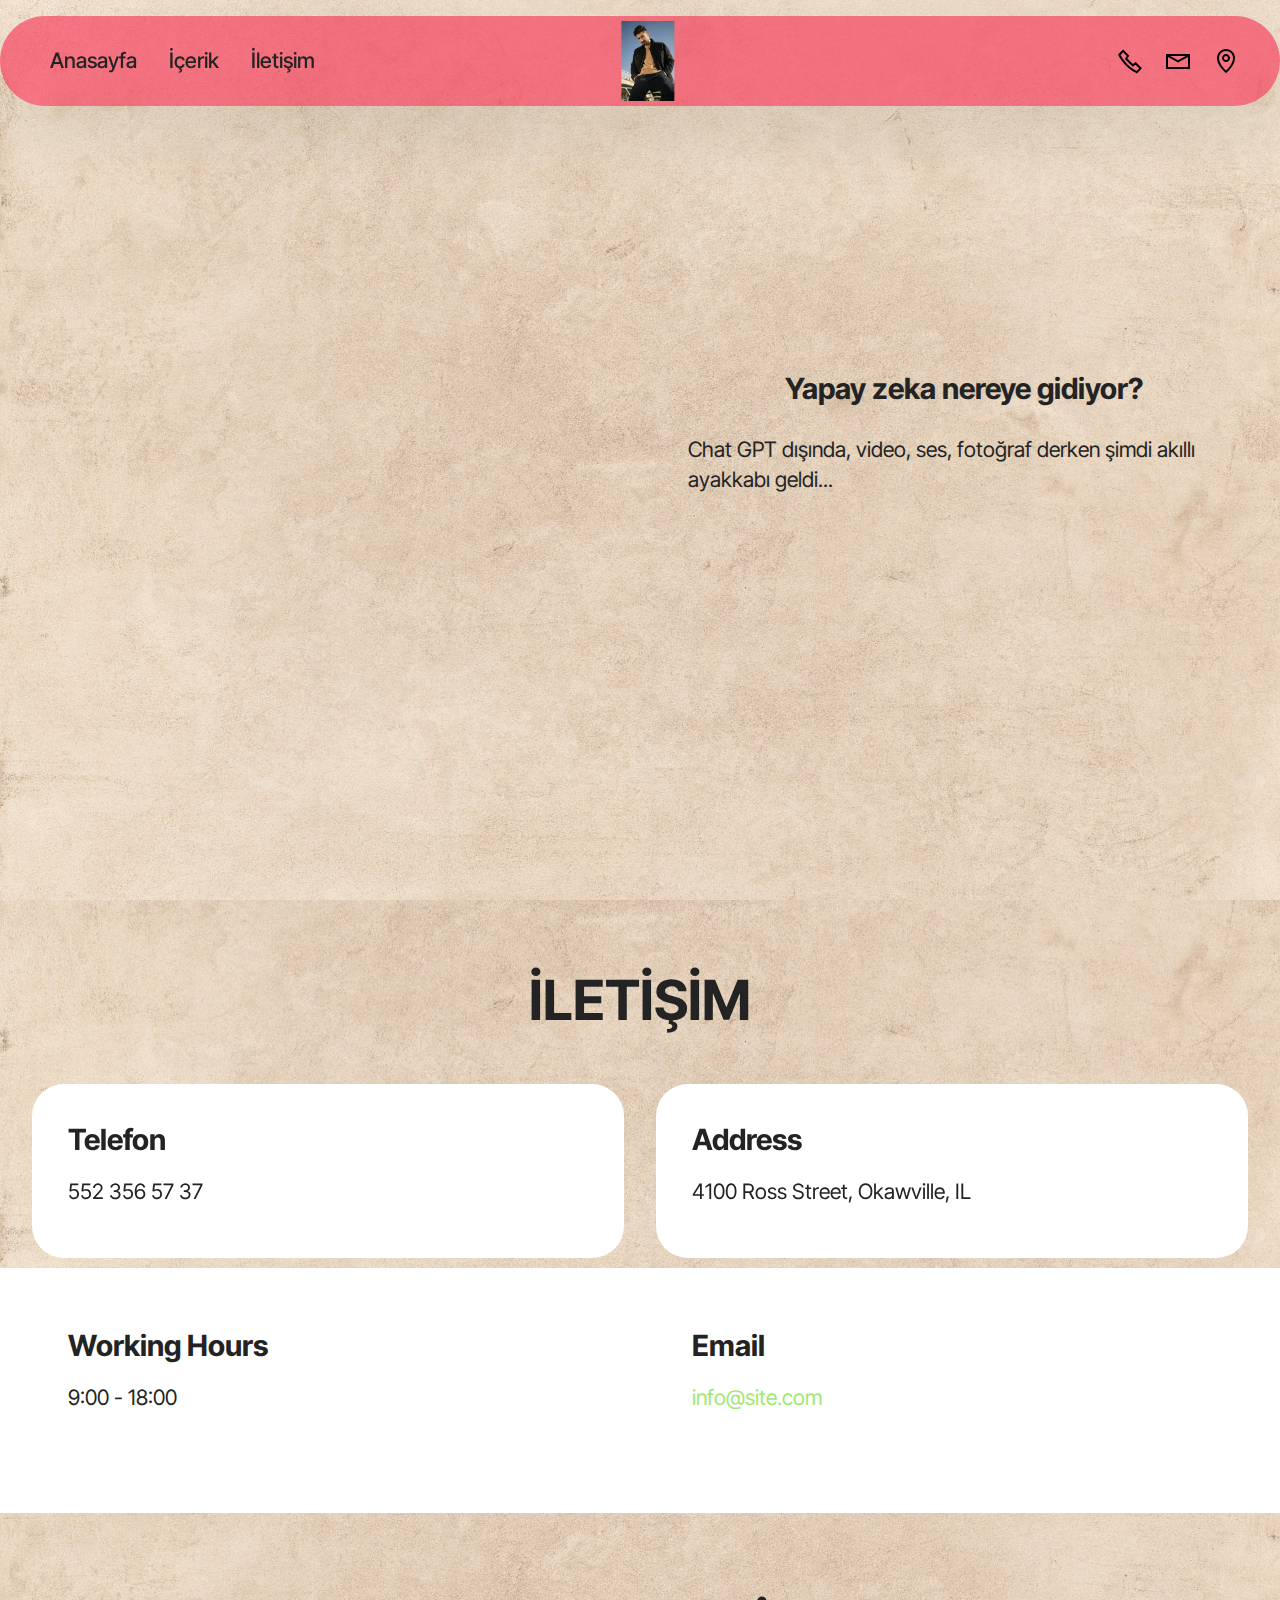
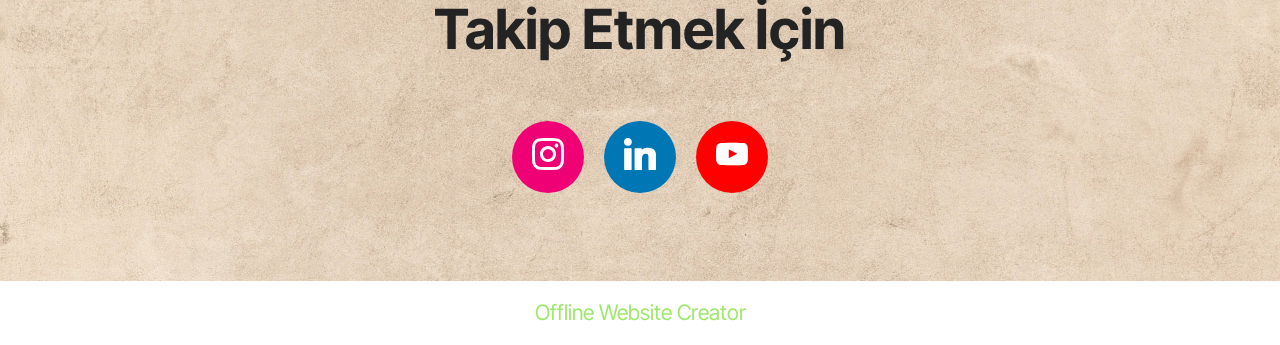
==== index.html @ d42c7064 "create github pages" ====
<!DOCTYPE html>
<html  >
<head>
  <!-- Site made with Mobirise Website Builder v5.9.13, https://mobirise.com -->
  <meta charset="UTF-8">
  <meta http-equiv="X-UA-Compatible" content="IE=edge">
  <meta name="generator" content="Mobirise v5.9.13, mobirise.com">
  <meta name="viewport" content="width=device-width, initial-scale=1, minimum-scale=1">
  <link rel="shortcut icon" href="assets/images/1-354x531.jpeg" type="image/x-icon">
  <meta name="description" content="">
  
  
  <title>Home</title>
  <link rel="stylesheet" href="assets/web/assets/mobirise-icons2/mobirise2.css">
  <link rel="stylesheet" href="assets/bootstrap/css/bootstrap.min.css">
  <link rel="stylesheet" href="assets/bootstrap/css/bootstrap-grid.min.css">
  <link rel="stylesheet" href="assets/bootstrap/css/bootstrap-reboot.min.css">
  <link rel="stylesheet" href="assets/parallax/jarallax.css">
  <link rel="stylesheet" href="assets/dropdown/css/style.css">
  <link rel="stylesheet" href="assets/socicon/css/styles.css">
  <link rel="stylesheet" href="assets/theme/css/style.css">
  <link rel="preload" href="https://fonts.googleapis.com/css2?family=Inter+Tight:wght@400;700&display=swap&display=swap" as="style" onload="this.onload=null;this.rel='stylesheet'">
  <noscript><link rel="stylesheet" href="https://fonts.googleapis.com/css2?family=Inter+Tight:wght@400;700&display=swap&display=swap"></noscript>
  <link rel="preload" as="style" href="assets/mobirise/css/mbr-additional.css?v=kjZ8qk"><link rel="stylesheet" href="assets/mobirise/css/mbr-additional.css?v=kjZ8qk" type="text/css">

  
  
  
</head>
<body>
  
  <section data-bs-version="5.1" class="menu menu4 cid-u14NrjPYQb" once="menu" id="menu04-0">
	

	<nav class="navbar navbar-dropdown navbar-fixed-top navbar-expand-lg">
		<div class="container">
			<div class="navbar-brand">
				<span class="navbar-logo">
					<a href="https://mobiri.se">
						<img src="assets/images/1-354x531.jpeg" alt="Mobirise Website Builder" style="height: 5rem;">
					</a>
				</span>
				
			</div>
			<button class="navbar-toggler" type="button" data-toggle="collapse" data-bs-toggle="collapse" data-target="#navbarSupportedContent" data-bs-target="#navbarSupportedContent" aria-controls="navbarNavAltMarkup" aria-expanded="false" aria-label="Toggle navigation">
				<div class="hamburger">
					<span></span>
					<span></span>
					<span></span>
					<span></span>
				</div>
			</button>
			<div class="collapse navbar-collapse" id="navbarSupportedContent">
				<ul class="navbar-nav nav-dropdown nav-right" data-app-modern-menu="true"><li class="nav-item">
						<a class="nav-link link text-black display-4" href="https://mobiri.se">Anasayfa</a>
					</li>
					<li class="nav-item">
						<a class="nav-link link text-black show display-4" href="https://mobiri.se" aria-expanded="false">İçerik</a>
					</li>
					<li class="nav-item">
						<a class="nav-link link text-black display-4" href="https://mobiri.se">İletişim</a>
					</li></ul>
				<div class="icons-menu">
					<a class="iconfont-wrapper" href="https://mobiri.se">
						<span class="p-2 mbr-iconfont mobi-mbri-phone mobi-mbri"></span>
					</a>
					<a class="iconfont-wrapper" href="https://mobiri.se">
						<span class="p-2 mbr-iconfont mobi-mbri-letter mobi-mbri"></span>
					</a>
					<a class="iconfont-wrapper" href="https://mobiri.se">
						<span class="p-2 mbr-iconfont mobi-mbri-map-pin mobi-mbri"></span>
					</a>
					
				</div>
				
			</div>
		</div>
	</nav>
</section>

<section data-bs-version="5.1" class="header4 cid-u14NK27lUl mbr-fullscreen" id="header04-2">
	

	
	<div class="mbr-overlay" style="opacity: 0.4; background-color: rgb(255, 255, 255);"></div>

	<div class="container">
		<div class="row justify-content-center">
			<div class="col-12 col-md">
				<div class="text-wrapper">
					<h2 class="mbr-section-title mb-4 mbr-fonts-style display-5"><p>
						<strong>&nbsp; &nbsp; Yapay zeka nereye gidiyor?</strong></p></h2>
					<p class="mbr-text mb-4 mbr-fonts-style display-7">Chat GPT dışında, video, ses, fotoğraf derken şimdi akıllı ayakkabı geldi...</p>
					
				</div>
			</div>
			<div class="mbr-figure col-12 col-md-6"><iframe class="mbr-embedded-video" src="https://studio.youtube.com/channel/UCK_3HhOpBRa5fNE83MWArTw/videos" width="1280" height="720" frameborder="0" allowfullscreen></iframe></div>
		</div>
	</div>
</section>

<section data-bs-version="5.1" class="contacts01 cid-u14NPaCD2Q mbr-parallax-background" id="contacts01-3">
    

    
    <div class="mbr-overlay" style="opacity: 0.4; background-color: rgb(255, 255, 255);">
    </div>
    <div class="container-fluid">
        <div class="row justify-content-center">
            <div class="col-12 content-head">
                <div class="mbr-section-head mb-5">
                    <h3 class="mbr-section-title mbr-fonts-style align-center mb-0 display-2"><strong>İLETİŞİM</strong></h3>
                    
                </div>
            </div>
        </div>
        <div class="row">
            
            <div class="item features-without-image col-12 col-md-6 active">
                <div class="item-wrapper">
                    <div class="text-wrapper">
                        <h6 class="card-title mbr-fonts-style mb-3 display-5">
                            <strong>Telefon</strong></h6>
                        <p class="mbr-text mbr-fonts-style display-7">552 356 57 37</p>
                    </div>
                </div>
            </div>
            <div class="item features-without-image col-12 col-md-6">
                <div class="item-wrapper">
                    <div class="text-wrapper">
                        <h6 class="card-title mbr-fonts-style mb-3 display-5">
                            <strong>Address</strong>
                        </h6>
                        <p class="mbr-text mbr-fonts-style display-7">
                            4100 Ross Street, Okawville, IL
                        </p>
                    </div>
                </div>
            </div>
            <div class="item features-without-image col-12 col-md-6">
                <div class="item-wrapper">
                    <div class="text-wrapper">
                        <h6 class="card-title mbr-fonts-style mb-3 display-5">
                            <strong>Working Hours</strong>
                        </h6>
                        <p class="mbr-text mbr-fonts-style display-7">
                            9:00 - 18:00
                        </p>
                    </div>
                </div>
            </div><div class="item features-without-image col-12 col-md-6">
                <div class="item-wrapper">
                    <div class="text-wrapper">
                        <h6 class="card-title mbr-fonts-style mb-3 display-5">
                            <strong>Email</strong>
                        </h6>
                        <p class="mbr-text mbr-fonts-style display-7">
                            <a href="mailto:info@site.com" class="text-primary">info@site.com</a>
                        </p>
                    </div>
                </div>
            </div>
        </div>
    </div>
</section>

<section data-bs-version="5.1" class="social4 cid-u14NS3QoBH" id="social04-4">
    
    
    <div class="mbr-overlay" style="opacity: 0.4; background-color: rgb(255, 255, 255);">
    </div>

    <div class="container">
        <div class="media-container-row">
            <div class="col-12">
                <h3 class="mbr-section-title align-center mb-5 mbr-fonts-style display-2">
                    <strong>Takip Etmek İçin</strong></h3>
                <div class="social-list align-center">
                    
                    
                    <a class="iconfont-wrapper bg-instagram m-2" href="https://mobiri.se" target="_blank">
                        <span class="socicon-instagram socicon"></span>
                    </a>
                    
                    
                    <a class="iconfont-wrapper bg-linkedin m-2" href="https://mobiri.se" target="_blank">
                        <span class="socicon-linkedin socicon"></span>
                    </a>
                    
                    
                    
                    <a class="iconfont-wrapper bg-youtube m-2" href="https://mobiri.se" target="_blank">
                        <span class="socicon-youtube socicon"></span>
                    </a>
                    
                </div>
            </div>
        </div>
    </div>
</section><section class="display-7" style="padding: 0;align-items: center;justify-content: center;flex-wrap: wrap;    align-content: center;display: flex;position: relative;height: 4rem;"><a href="https://mobiri.se/3130155" style="flex: 1 1;height: 4rem;position: absolute;width: 100%;z-index: 1;"><img alt="" style="height: 4rem;" src="[data-uri]"></a><p style="margin: 0;text-align: center;" class="display-7">&#8204;</p><a style="z-index:1" href="https://mobirise.com/offline-website-builder.html">Offline Website Creator</a></section><script src="assets/bootstrap/js/bootstrap.bundle.min.js"></script>  <script src="assets/parallax/jarallax.js"></script>  <script src="assets/smoothscroll/smooth-scroll.js"></script>  <script src="assets/ytplayer/index.js"></script>  <script src="assets/dropdown/js/navbar-dropdown.js"></script>  <script src="assets/theme/js/script.js"></script>  
  
  
</body>
</html>
---- assets/web/assets/mobirise-icons2/mobirise2.css ----
@font-face {
  font-family: 'Moririse2';
  font-display: swap;
  src:  url('mobirise2.eot?f2bix4');
  src:  url('mobirise2.eot?f2bix4#iefix') format('embedded-opentype'),
    url('mobirise2.ttf?f2bix4') format('truetype'),
    url('mobirise2.woff?f2bix4') format('woff'),
    url('mobirise2.svg?f2bix4#mobirise2') format('svg');
  font-weight: normal;
  font-style: normal;
}

[class^="mobi-"], [class*=" mobi-"] {
  /* use !important to prevent issues with browser extensions that change fonts */
  font-family: 'Moririse2' !important;
  speak: none;
  font-style: normal;
  font-weight: normal;
  font-variant: normal;
  text-transform: none;
  line-height: 1;

  /* Better Font Rendering =========== */
  -webkit-font-smoothing: antialiased;
  -moz-osx-font-smoothing: grayscale;
}

.mobi-mbri-add-submenu:before {
  content: "\e900";
}
.mobi-mbri-alert:before {
  content: "\e901";
}
.mobi-mbri-align-center:before {
  content: "\e902";
}
.mobi-mbri-align-justify:before {
  content: "\e903";
}
.mobi-mbri-align-left:before {
  content: "\e904";
}
.mobi-mbri-align-right:before {
  content: "\e905";
}
.mobi-mbri-android:before {
  content: "\e906";
}
.mobi-mbri-apple:before {
  content: "\e907";
}
.mobi-mbri-arrow-down:before {
  content: "\e908";
}
.mobi-mbri-arrow-next:before {
  content: "\e909";
}
.mobi-mbri-arrow-prev:before {
  content: "\e90a";
}
.mobi-mbri-arrow-up:before {
  content: "\e90b";
}
.mobi-mbri-bold:before {
  content: "\e90c";
}
.mobi-mbri-bookmark:before {
  content: "\e90d";
}
.mobi-mbri-bootstrap:before {
  content: "\e90e";
}
.mobi-mbri-briefcase:before {
  content: "\e90f";
}
.mobi-mbri-browse:before {
  content: "\e910";
}
.mobi-mbri-bulleted-list:before {
  content: "\e911";
}
.mobi-mbri-calendar:before {
  content: "\e912";
}
.mobi-mbri-camera:before {
  content: "\e913";
}
.mobi-mbri-cart-add:before {
  content: "\e914";
}
.mobi-mbri-cart-full:before {
  content: "\e915";
}
.mobi-mbri-cash:before {
  content: "\e916";
}
.mobi-mbri-change-style:before {
  content: "\e917";
}
.mobi-mbri-chat:before {
  content: "\e918";
}
.mobi-mbri-clock:before {
  content: "\e919";
}
.mobi-mbri-close:before {
  content: "\e91a";
}
.mobi-mbri-cloud:before {
  content: "\e91b";
}
.mobi-mbri-code:before {
  content: "\e91c";
}
.mobi-mbri-contact-form:before {
  content: "\e91d";
}
.mobi-mbri-credit-card:before {
  content: "\e91e";
}
.mobi-mbri-cursor-click:before {
  content: "\e91f";
}
.mobi-mbri-cust-feedback:before {
  content: "\e920";
}
.mobi-mbri-database:before {
  content: "\e921";
}
.mobi-mbri-delivery:before {
  content: "\e922";
}
.mobi-mbri-desktop:before {
  content: "\e923";
}
.mobi-mbri-devices:before {
  content: "\e924";
}
.mobi-mbri-down:before {
  content: "\e925";
}
.mobi-mbri-download-2:before {
  content: "\e926";
}
.mobi-mbri-download:before {
  content: "\e927";
}
.mobi-mbri-drag-n-drop-2:before {
  content: "\e928";
}
.mobi-mbri-drag-n-drop:before {
  content: "\e929";
}
.mobi-mbri-edit-2:before {
  content: "\e92a";
}
.mobi-mbri-edit:before {
  content: "\e92b";
}
.mobi-mbri-error:before {
  content: "\e92c";
}
.mobi-mbri-extension:before {
  content: "\e92d";
}
.mobi-mbri-features:before {
  content: "\e92e";
}
.mobi-mbri-file:before {
  content: "\e92f";
}
.mobi-mbri-flag:before {
  content: "\e930";
}
.mobi-mbri-folder:before {
  content: "\e931";
}
.mobi-mbri-gift:before {
  content: "\e932";
}
.mobi-mbri-github:before {
  content: "\e933";
}
.mobi-mbri-globe-2:before {
  content: "\e934";
}
.mobi-mbri-globe:before {
  content: "\e935";
}
.mobi-mbri-growing-chart:before {
  content: "\e936";
}
.mobi-mbri-hearth:before {
  content: "\e937";
}
.mobi-mbri-help:before {
  content: "\e938";
}
.mobi-mbri-home:before {
  content: "\e939";
}
.mobi-mbri-hot-cup:before {
  content: "\e93a";
}
.mobi-mbri-idea:before {
  content: "\e93b";
}
.mobi-mbri-image-gallery:before {
  content: "\e93c";
}
.mobi-mbri-image-slider:before {
  content: "\e93d";
}
.mobi-mbri-info:before {
  content: "\e93e";
}
.mobi-mbri-italic:before {
  content: "\e93f";
}
.mobi-mbri-key:before {
  content: "\e940";
}
.mobi-mbri-laptop:before {
  content: "\e941";
}
.mobi-mbri-layers:before {
  content: "\e942";
}
.mobi-mbri-left-right:before {
  content: "\e943";
}
.mobi-mbri-left:before {
  content: "\e944";
}
.mobi-mbri-letter:before {
  content: "\e945";
}
.mobi-mbri-like:before {
  content: "\e946";
}
.mobi-mbri-link:before {
  content: "\e947";
}
.mobi-mbri-lock:before {
  content: "\e948";
}
.mobi-mbri-login:before {
  content: "\e949";
}
.mobi-mbri-logout:before {
  content: "\e94a";
}
.mobi-mbri-magic-stick:before {
  content: "\e94b";
}
.mobi-mbri-map-pin:before {
  content: "\e94c";
}
.mobi-mbri-menu:before {
  content: "\e94d";
}
.mobi-mbri-mobile-2:before {
  content: "\e94e";
}
.mobi-mbri-mobile-horizontal:before {
  content: "\e94f";
}
.mobi-mbri-mobile:before {
  content: "\e950";
}
.mobi-mbri-mobirise:before {
  content: "\e951";
}
.mobi-mbri-more-horizontal:before {
  content: "\e952";
}
.mobi-mbri-more-vertical:before {
  content: "\e953";
}
.mobi-mbri-music:before {
  content: "\e954";
}
.mobi-mbri-new-file:before {
  content: "\e955";
}
.mobi-mbri-numbered-list:before {
  content: "\e956";
}
.mobi-mbri-opened-folder:before {
  content: "\e957";
}
.mobi-mbri-pages:before {
  content: "\e958";
}
.mobi-mbri-paper-plane:before {
  content: "\e959";
}
.mobi-mbri-paperclip:before {
  content: "\e95a";
}
.mobi-mbri-phone:before {
  content: "\e95b";
}
.mobi-mbri-photo:before {
  content: "\e95c";
}
.mobi-mbri-photos:before {
  content: "\e95d";
}
.mobi-mbri-pin:before {
  content: "\e95e";
}
.mobi-mbri-play:before {
  content: "\e95f";
}
.mobi-mbri-plus:before {
  content: "\e960";
}
.mobi-mbri-preview:before {
  content: "\e961";
}
.mobi-mbri-print:before {
  content: "\e962";
}
.mobi-mbri-protect:before {
  content: "\e963";
}
.mobi-mbri-question:before {
  content: "\e964";
}
.mobi-mbri-quote-left:before {
  content: "\e965";
}
.mobi-mbri-quote-right:before {
  content: "\e966";
}
.mobi-mbri-redo:before {
  content: "\e967";
}
.mobi-mbri-refresh:before {
  content: "\e968";
}
.mobi-mbri-responsive-2:before {
  content: "\e969";
}
.mobi-mbri-responsive:before {
  content: "\e96a";
}
.mobi-mbri-right:before {
  content: "\e96b";
}
.mobi-mbri-rocket:before {
  content: "\e96c";
}
.mobi-mbri-sad-face:before {
  content: "\e96d";
}
.mobi-mbri-sale:before {
  content: "\e96e";
}
.mobi-mbri-save:before {
  content: "\e96f";
}
.mobi-mbri-search:before {
  content: "\e970";
}
.mobi-mbri-setting-2:before {
  content: "\e971";
}
.mobi-mbri-setting-3:before {
  content: "\e972";
}
.mobi-mbri-setting:before {
  content: "\e973";
}
.mobi-mbri-share:before {
  content: "\e974";
}
.mobi-mbri-shopping-bag:before {
  content: "\e975";
}
.mobi-mbri-shopping-basket:before {
  content: "\e976";
}
.mobi-mbri-shopping-cart:before {
  content: "\e977";
}
.mobi-mbri-sites:before {
  content: "\e978";
}
.mobi-mbri-smile-face:before {
  content: "\e979";
}
.mobi-mbri-speed:before {
  content: "\e97a";
}
.mobi-mbri-star:before {
  content: "\e97b";
}
.mobi-mbri-success:before {
  content: "\e97c";
}
.mobi-mbri-sun:before {
  content: "\e97d";
}
.mobi-mbri-sun2:before {
  content: "\e97e";
}
.mobi-mbri-tablet-vertical:before {
  content: "\e97f";
}
.mobi-mbri-tablet:before {
  content: "\e980";
}
.mobi-mbri-target:before {
  content: "\e981";
}
.mobi-mbri-timer:before {
  content: "\e982";
}
.mobi-mbri-to-ftp:before {
  content: "\e983";
}
.mobi-mbri-to-local-drive:before {
  content: "\e984";
}
.mobi-mbri-touch-swipe:before {
  content: "\e985";
}
.mobi-mbri-touch:before {
  content: "\e986";
}
.mobi-mbri-trash:before {
  content: "\e987";
}
.mobi-mbri-underline:before {
  content: "\e988";
}
.mobi-mbri-undo:before {
  content: "\e989";
}
.mobi-mbri-unlink:before {
  content: "\e98a";
}
.mobi-mbri-unlock:before {
  content: "\e98b";
}
.mobi-mbri-up-down:before {
  content: "\e98c";
}
.mobi-mbri-up:before {
  content: "\e98d";
}
.mobi-mbri-update:before {
  content: "\e98e";
}
.mobi-mbri-upload-2:before {
  content: "\e98f";
}
.mobi-mbri-upload:before {
  content: "\e990";
}
.mobi-mbri-user-2:before {
  content: "\e991";
}
.mobi-mbri-user:before {
  content: "\e992";
}
.mobi-mbri-users:before {
  content: "\e993";
}
.mobi-mbri-video-play:before {
  content: "\e994";
}
.mobi-mbri-video:before {
  content: "\e995";
}
.mobi-mbri-watch:before {
  content: "\e996";
}
.mobi-mbri-website-theme-2:before {
  content: "\e997";
}
.mobi-mbri-website-theme:before {
  content: "\e998";
}
.mobi-mbri-wifi:before {
  content: "\e999";
}
.mobi-mbri-windows:before {
  content: "\e99a";
}
.mobi-mbri-zoom-in:before {
  content: "\e99b";
}
.mobi-mbri-zoom-out:before {
  content: "\e99c";
}
---- assets/parallax/jarallax.css ----
.jarallax {
    position: relative;
    z-index: 0;
}
.jarallax > .jarallax-img {
    position: absolute;
    object-fit: cover;
    /* support for plugin https://github.com/bfred-it/object-fit-images */
    font-family: 'object-fit: cover;';
    top: 0;
    left: 0;
    width: 100%;
    height: 100%;
    z-index: -1;
}
---- assets/dropdown/css/style.css ----
.navbar-dropdown {
  left: 0;
  padding: 0;
  position: absolute;
  right: 0;
  top: 0;
  transition: all 0.45s ease;
  z-index: 1030;
  background: #282828; }
  .navbar-dropdown .navbar-logo {
    margin-right: 0.8rem;
    transition: margin 0.3s ease-in-out;
    vertical-align: middle; }
    .navbar-dropdown .navbar-logo img {
      height: 3.125rem;
      transition: all 0.3s ease-in-out; }
    .navbar-dropdown .navbar-logo.mbr-iconfont {
      font-size: 3.125rem;
      line-height: 3.125rem; }
  .navbar-dropdown .navbar-caption {
    font-weight: 700;
    white-space: normal;
    vertical-align: -4px;
    line-height: 3.125rem !important; }
    .navbar-dropdown .navbar-caption, .navbar-dropdown .navbar-caption:hover {
      color: inherit;
      text-decoration: none; }
  .navbar-dropdown .mbr-iconfont + .navbar-caption {
    vertical-align: -1px; }
  .navbar-dropdown.navbar-fixed-top {
    position: fixed; }
  .navbar-dropdown .navbar-brand span {
    vertical-align: -4px; }
  .navbar-dropdown.bg-color.transparent {
    background: none; }
  .navbar-dropdown.navbar-short .navbar-brand {
    padding: 0.625rem 0; }
    .navbar-dropdown.navbar-short .navbar-brand span {
      vertical-align: -1px; }
  .navbar-dropdown.navbar-short .navbar-caption {
    line-height: 2.375rem !important;
    vertical-align: -2px; }
  .navbar-dropdown.navbar-short .navbar-logo {
    margin-right: 0.5rem; }
    .navbar-dropdown.navbar-short .navbar-logo img {
      height: 2.375rem; }
    .navbar-dropdown.navbar-short .navbar-logo.mbr-iconfont {
      font-size: 2.375rem;
      line-height: 2.375rem; }
  .navbar-dropdown.navbar-short .mbr-table-cell {
    height: 3.625rem; }
  .navbar-dropdown .navbar-close {
    left: 0.6875rem;
    position: fixed;
    top: 0.75rem;
    z-index: 1000; }
  .navbar-dropdown .hamburger-icon {
    content: "";
    display: inline-block;
    vertical-align: middle;
    width: 16px;
    -webkit-box-shadow: 0 -6px 0 1px #282828,0 0 0 1px #282828,0 6px 0 1px #282828;
    -moz-box-shadow: 0 -6px 0 1px #282828,0 0 0 1px #282828,0 6px 0 1px #282828;
    box-shadow: 0 -6px 0 1px #282828,0 0 0 1px #282828,0 6px 0 1px #282828; }

.dropdown-menu .dropdown-toggle[data-toggle="dropdown-submenu"]::after {
  border-bottom: 0.35em solid transparent;
  border-left: 0.35em solid;
  border-right: 0;
  border-top: 0.35em solid transparent;
  margin-left: 0.3rem; }

.dropdown-menu .dropdown-item:focus {
  outline: 0; }

.nav-dropdown {
  font-size: 0.75rem;
  font-weight: 500;
  height: auto !important; }
  .nav-dropdown .nav-btn {
    padding-left: 1rem; }
  .nav-dropdown .link {
    margin: .667em 1.667em;
    font-weight: 500;
    padding: 0;
    transition: color .2s ease-in-out; }
    .nav-dropdown .link.dropdown-toggle {
      margin-right: 2.583em; }
      .nav-dropdown .link.dropdown-toggle::after {
        margin-left: .25rem;
        border-top: 0.35em solid;
        border-right: 0.35em solid transparent;
        border-left: 0.35em solid transparent;
        border-bottom: 0; }
      .nav-dropdown .link.dropdown-toggle[aria-expanded="true"] {
        margin: 0;
        padding: 0.667em 3.263em  0.667em 1.667em; }
  .nav-dropdown .link::after,
  .nav-dropdown .dropdown-item::after {
    color: inherit; }
  .nav-dropdown .btn {
    font-size: 0.75rem;
    font-weight: 700;
    letter-spacing: 0;
    margin-bottom: 0;
    padding-left: 1.25rem;
    padding-right: 1.25rem; }
  .nav-dropdown .dropdown-menu {
    border-radius: 0;
    border: 0;
    left: 0;
    margin: 0;
    padding-bottom: 1.25rem;
    padding-top: 1.25rem;
    position: relative; }
  .nav-dropdown .dropdown-submenu {
    margin-left: 0.125rem;
    top: 0; }
  .nav-dropdown .dropdown-item {
    font-weight: 500;
    line-height: 2;
    padding: 0.3846em 4.615em 0.3846em 1.5385em;
    position: relative;
    transition: color .2s ease-in-out, background-color .2s ease-in-out; }
    .nav-dropdown .dropdown-item::after {
      margin-top: -0.3077em;
      position: absolute;
      right: 1.1538em;
      top: 50%; }
    .nav-dropdown .dropdown-item:focus, .nav-dropdown .dropdown-item:hover {
      background: none; }

@media (max-width: 767px) {
  .nav-dropdown.navbar-toggleable-sm {
    bottom: 0;
    display: none;
    left: 0;
    overflow-x: hidden;
    position: fixed;
    top: 0;
    transform: translateX(-100%);
    -ms-transform: translateX(-100%);
    -webkit-transform: translateX(-100%);
    width: 18.75rem;
    z-index: 999; } }
.nav-dropdown.navbar-toggleable-xl {
  bottom: 0;
  display: none;
  left: 0;
  overflow-x: hidden;
  position: fixed;
  top: 0;
  transform: translateX(-100%);
  -ms-transform: translateX(-100%);
  -webkit-transform: translateX(-100%);
  width: 18.75rem;
  z-index: 999; }

.nav-dropdown-sm {
  display: block !important;
  overflow-x: hidden;
  overflow: auto;
  padding-top: 3.875rem; }
  .nav-dropdown-sm::after {
    content: "";
    display: block;
    height: 3rem;
    width: 100%; }
  .nav-dropdown-sm.collapse.in ~ .navbar-close {
    display: block !important; }
  .nav-dropdown-sm.collapsing, .nav-dropdown-sm.collapse.in {
    transform: translateX(0);
    -ms-transform: translateX(0);
    -webkit-transform: translateX(0);
    transition: all 0.25s ease-out;
    -webkit-transition: all 0.25s ease-out;
    background: #282828; }
  .nav-dropdown-sm.collapsing[aria-expanded="false"] {
    transform: translateX(-100%);
    -ms-transform: translateX(-100%);
    -webkit-transform: translateX(-100%); }
  .nav-dropdown-sm .nav-item {
    display: block;
    margin-left: 0 !important;
    padding-left: 0; }
  .nav-dropdown-sm .link,
  .nav-dropdown-sm .dropdown-item {
    border-top: 1px dotted rgba(255, 255, 255, 0.1);
    font-size: 0.8125rem;
    line-height: 1.6;
    margin: 0 !important;
    padding: 0.875rem 2.4rem 0.875rem 1.5625rem !important;
    position: relative;
    white-space: normal; }
    .nav-dropdown-sm .link:focus, .nav-dropdown-sm .link:hover,
    .nav-dropdown-sm .dropdown-item:focus,
    .nav-dropdown-sm .dropdown-item:hover {
      background: rgba(0, 0, 0, 0.2) !important;
      color: #c0a375; }
  .nav-dropdown-sm .nav-btn {
    position: relative;
    padding: 1.5625rem 1.5625rem 0 1.5625rem; }
    .nav-dropdown-sm .nav-btn::before {
      border-top: 1px dotted rgba(255, 255, 255, 0.1);
      content: "";
      left: 0;
      position: absolute;
      top: 0;
      width: 100%; }
    .nav-dropdown-sm .nav-btn + .nav-btn {
      padding-top: 0.625rem; }
      .nav-dropdown-sm .nav-btn + .nav-btn::before {
        display: none; }
  .nav-dropdown-sm .btn {
    padding: 0.625rem 0; }
  .nav-dropdown-sm .dropdown-toggle[data-toggle="dropdown-submenu"]::after {
    margin-left: .25rem;
    border-top: 0.35em solid;
    border-right: 0.35em solid transparent;
    border-left: 0.35em solid transparent;
    border-bottom: 0; }
  .nav-dropdown-sm .dropdown-toggle[data-toggle="dropdown-submenu"][aria-expanded="true"]::after {
    border-top: 0;
    border-right: 0.35em solid transparent;
    border-left: 0.35em solid transparent;
    border-bottom: 0.35em solid; }
  .nav-dropdown-sm .dropdown-menu {
    margin: 0;
    padding: 0;
    position: relative;
    top: 0;
    left: 0;
    width: 100%;
    border: 0;
    float: none;
    border-radius: 0;
    background: none; }
  .nav-dropdown-sm .dropdown-submenu {
    left: 100%;
    margin-left: 0.125rem;
    margin-top: -1.25rem;
    top: 0; }

.navbar-toggleable-sm .nav-dropdown .dropdown-menu {
  position: absolute; }

.navbar-toggleable-sm .nav-dropdown .dropdown-submenu {
  left: 100%;
  margin-left: 0.125rem;
  margin-top: -1.25rem;
  top: 0; }

.navbar-toggleable-sm.opened .nav-dropdown .dropdown-menu {
  position: relative; }

.navbar-toggleable-sm.opened .nav-dropdown .dropdown-submenu {
  left: 0;
  margin-left: 00rem;
  margin-top: 0rem;
  top: 0; }

.is-builder .nav-dropdown.collapsing {
  transition: none !important; }
---- assets/socicon/css/styles.css ----
@charset "UTF-8";

@font-face {
  font-family: 'Socicon';
  src:  url('../fonts/socicon.eot');
  src:  url('../fonts/socicon.eot?#iefix') format('embedded-opentype'),
    url('../fonts/socicon.woff2') format('woff2'),
    url('../fonts/socicon.ttf') format('truetype'),
    url('../fonts/socicon.woff') format('woff'),
    url('../fonts/socicon.svg#socicon') format('svg');
  font-weight: normal;
  font-style: normal;
  font-display: swap;
}

[data-icon]:before {
  font-family: "socicon" !important;
  content: attr(data-icon);
  font-style: normal !important;
  font-weight: normal !important;
  font-variant: normal !important;
  text-transform: none !important;
  speak: none;
  line-height: 1;
  -webkit-font-smoothing: antialiased;
  -moz-osx-font-smoothing: grayscale;
}

[class^="socicon-"], [class*=" socicon-"] {
  /* use !important to prevent issues with browser extensions that change fonts */
  font-family: 'Socicon' !important;
  speak: none;
  font-style: normal;
  font-weight: normal;
  font-variant: normal;
  text-transform: none;
  line-height: 1;

  /* Better Font Rendering =========== */
  -webkit-font-smoothing: antialiased;
  -moz-osx-font-smoothing: grayscale;
}

.socicon-eitaa:before {
  content: "\e97c";
}
.socicon-soroush:before {
  content: "\e97d";
}
.socicon-bale:before {
  content: "\e97e";
}
.socicon-zazzle:before {
  content: "\e97b";
}
.socicon-society6:before {
  content: "\e97a";
}
.socicon-redbubble:before {
  content: "\e979";
}
.socicon-avvo:before {
  content: "\e978";
}
.socicon-stitcher:before {
  content: "\e977";
}
.socicon-googlehangouts:before {
  content: "\e974";
}
.socicon-dlive:before {
  content: "\e975";
}
.socicon-vsco:before {
  content: "\e976";
}
.socicon-flipboard:before {
  content: "\e973";
}
.socicon-ubuntu:before {
  content: "\e958";
}
.socicon-artstation:before {
  content: "\e959";
}
.socicon-invision:before {
  content: "\e95a";
}
.socicon-torial:before {
  content: "\e95b";
}
.socicon-collectorz:before {
  content: "\e95c";
}
.socicon-seenthis:before {
  content: "\e95d";
}
.socicon-googleplaymusic:before {
  content: "\e95e";
}
.socicon-debian:before {
  content: "\e95f";
}
.socicon-filmfreeway:before {
  content: "\e960";
}
.socicon-gnome:before {
  content: "\e961";
}
.socicon-itchio:before {
  content: "\e962";
}
.socicon-jamendo:before {
  content: "\e963";
}
.socicon-mix:before {
  content: "\e964";
}
.socicon-sharepoint:before {
  content: "\e965";
}
.socicon-tinder:before {
  content: "\e966";
}
.socicon-windguru:before {
  content: "\e967";
}
.socicon-cdbaby:before {
  content: "\e968";
}
.socicon-elementaryos:before {
  content: "\e969";
}
.socicon-stage32:before {
  content: "\e96a";
}
.socicon-tiktok:before {
  content: "\e96b";
}
.socicon-gitter:before {
  content: "\e96c";
}
.socicon-letterboxd:before {
  content: "\e96d";
}
.socicon-threema:before {
  content: "\e96e";
}
.socicon-splice:before {
  content: "\e96f";
}
.socicon-metapop:before {
  content: "\e970";
}
.socicon-naver:before {
  content: "\e971";
}
.socicon-remote:before {
  content: "\e972";
}
.socicon-internet:before {
  content: "\e957";
}
.socicon-moddb:before {
  content: "\e94b";
}
.socicon-indiedb:before {
  content: "\e94c";
}
.socicon-traxsource:before {
  content: "\e94d";
}
.socicon-gamefor:before {
  content: "\e94e";
}
.socicon-pixiv:before {
  content: "\e94f";
}
.socicon-myanimelist:before {
  content: "\e950";
}
.socicon-blackberry:before {
  content: "\e951";
}
.socicon-wickr:before {
  content: "\e952";
}
.socicon-spip:before {
  content: "\e953";
}
.socicon-napster:before {
  content: "\e954";
}
.socicon-beatport:before {
  content: "\e955";
}
.socicon-hackerone:before {
  content: "\e956";
}
.socicon-hackernews:before {
  content: "\e946";
}
.socicon-smashwords:before {
  content: "\e947";
}
.socicon-kobo:before {
  content: "\e948";
}
.socicon-bookbub:before {
  content: "\e949";
}
.socicon-mailru:before {
  content: "\e94a";
}
.socicon-gitlab:before {
  content: "\e945";
}
.socicon-instructables:before {
  content: "\e944";
}
.socicon-portfolio:before {
  content: "\e943";
}
.socicon-codered:before {
  content: "\e940";
}
.socicon-origin:before {
  content: "\e941";
}
.socicon-nextdoor:before {
  content: "\e942";
}
.socicon-udemy:before {
  content: "\e93f";
}
.socicon-livemaster:before {
  content: "\e93e";
}
.socicon-crunchbase:before {
  content: "\e93b";
}
.socicon-homefy:before {
  content: "\e93c";
}
.socicon-calendly:before {
  content: "\e93d";
}
.socicon-realtor:before {
  content: "\e90f";
}
.socicon-tidal:before {
  content: "\e910";
}
.socicon-qobuz:before {
  content: "\e911";
}
.socicon-natgeo:before {
  content: "\e912";
}
.socicon-mastodon:before {
  content: "\e913";
}
.socicon-unsplash:before {
  content: "\e914";
}
.socicon-homeadvisor:before {
  content: "\e915";
}
.socicon-angieslist:before {
  content: "\e916";
}
.socicon-codepen:before {
  content: "\e917";
}
.socicon-slack:before {
  content: "\e918";
}
.socicon-openaigym:before {
  content: "\e919";
}
.socicon-logmein:before {
  content: "\e91a";
}
.socicon-fiverr:before {
  content: "\e91b";
}
.socicon-gotomeeting:before {
  content: "\e91c";
}
.socicon-aliexpress:before {
  content: "\e91d";
}
.socicon-guru:before {
  content: "\e91e";
}
.socicon-appstore:before {
  content: "\e91f";
}
.socicon-homes:before {
  content: "\e920";
}
.socicon-zoom:before {
  content: "\e921";
}
.socicon-alibaba:before {
  content: "\e922";
}
.socicon-craigslist:before {
  content: "\e923";
}
.socicon-wix:before {
  content: "\e924";
}
.socicon-redfin:before {
  content: "\e925";
}
.socicon-googlecalendar:before {
  content: "\e926";
}
.socicon-shopify:before {
  content: "\e927";
}
.socicon-freelancer:before {
  content: "\e928";
}
.socicon-seedrs:before {
  content: "\e929";
}
.socicon-bing:before {
  content: "\e92a";
}
.socicon-doodle:before {
  content: "\e92b";
}
.socicon-bonanza:before {
  content: "\e92c";
}
.socicon-squarespace:before {
  content: "\e92d";
}
.socicon-toptal:before {
  content: "\e92e";
}
.socicon-gust:before {
  content: "\e92f";
}
.socicon-ask:before {
  content: "\e930";
}
.socicon-trulia:before {
  content: "\e931";
}
.socicon-loomly:before {
  content: "\e932";
}
.socicon-ghost:before {
  content: "\e933";
}
.socicon-upwork:before {
  content: "\e934";
}
.socicon-fundable:before {
  content: "\e935";
}
.socicon-booking:before {
  content: "\e936";
}
.socicon-googlemaps:before {
  content: "\e937";
}
.socicon-zillow:before {
  content: "\e938";
}
.socicon-niconico:before {
  content: "\e939";
}
.socicon-toneden:before {
  content: "\e93a";
}
.socicon-augment:before {
  content: "\e908";
}
.socicon-bitbucket:before {
  content: "\e909";
}
.socicon-fyuse:before {
  content: "\e90a";
}
.socicon-yt-gaming:before {
  content: "\e90b";
}
.socicon-sketchfab:before {
  content: "\e90c";
}
.socicon-mobcrush:before {
  content: "\e90d";
}
.socicon-microsoft:before {
  content: "\e90e";
}
.socicon-pandora:before {
  content: "\e907";
}
.socicon-messenger:before {
  content: "\e906";
}
.socicon-gamewisp:before {
  content: "\e905";
}
.socicon-bloglovin:before {
  content: "\e904";
}
.socicon-tunein:before {
  content: "\e903";
}
.socicon-gamejolt:before {
  content: "\e901";
}
.socicon-trello:before {
  content: "\e902";
}
.socicon-spreadshirt:before {
  content: "\e900";
}
.socicon-500px:before {
  content: "\e000";
}
.socicon-8tracks:before {
  content: "\e001";
}
.socicon-airbnb:before {
  content: "\e002";
}
.socicon-alliance:before {
  content: "\e003";
}
.socicon-amazon:before {
  content: "\e004";
}
.socicon-amplement:before {
  content: "\e005";
}
.socicon-android:before {
  content: "\e006";
}
.socicon-angellist:before {
  content: "\e007";
}
.socicon-apple:before {
  content: "\e008";
}
.socicon-appnet:before {
  content: "\e009";
}
.socicon-baidu:before {
  content: "\e00a";
}
.socicon-bandcamp:before {
  content: "\e00b";
}
.socicon-battlenet:before {
  content: "\e00c";
}
.socicon-mixer:before {
  content: "\e00d";
}
.socicon-bebee:before {
  content: "\e00e";
}
.socicon-bebo:before {
  content: "\e00f";
}
.socicon-behance:before {
  content: "\e010";
}
.socicon-blizzard:before {
  content: "\e011";
}
.socicon-blogger:before {
  content: "\e012";
}
.socicon-buffer:before {
  content: "\e013";
}
.socicon-chrome:before {
  content: "\e014";
}
.socicon-coderwall:before {
  content: "\e015";
}
.socicon-curse:before {
  content: "\e016";
}
.socicon-dailymotion:before {
  content: "\e017";
}
.socicon-deezer:before {
  content: "\e018";
}
.socicon-delicious:before {
  content: "\e019";
}
.socicon-deviantart:before {
  content: "\e01a";
}
.socicon-diablo:before {
  content: "\e01b";
}
.socicon-digg:before {
  content: "\e01c";
}
.socicon-discord:before {
  content: "\e01d";
}
.socicon-disqus:before {
  content: "\e01e";
}
.socicon-douban:before {
  content: "\e01f";
}
.socicon-draugiem:before {
  content: "\e020";
}
.socicon-dribbble:before {
  content: "\e021";
}
.socicon-drupal:before {
  content: "\e022";
}
.socicon-ebay:before {
  content: "\e023";
}
.socicon-ello:before {
  content: "\e024";
}
.socicon-endomodo:before {
  content: "\e025";
}
.socicon-envato:before {
  content: "\e026";
}
.socicon-etsy:before {
  content: "\e027";
}
.socicon-facebook:before {
  content: "\e028";
}
.socicon-feedburner:before {
  content: "\e029";
}
.socicon-filmweb:before {
  content: "\e02a";
}
.socicon-firefox:before {
  content: "\e02b";
}
.socicon-flattr:before {
  content: "\e02c";
}
.socicon-flickr:before {
  content: "\e02d";
}
.socicon-formulr:before {
  content: "\e02e";
}
.socicon-forrst:before {
  content: "\e02f";
}
.socicon-foursquare:before {
  content: "\e030";
}
.socicon-friendfeed:before {
  content: "\e031";
}
.socicon-github:before {
  content: "\e032";
}
.socicon-goodreads:before {
  content: "\e033";
}
.socicon-google:before {
  content: "\e034";
}
.socicon-googlescholar:before {
  content: "\e035";
}
.socicon-googlegroups:before {
  content: "\e036";
}
.socicon-googlephotos:before {
  content: "\e037";
}
.socicon-googleplus:before {
  content: "\e038";
}
.socicon-grooveshark:before {
  content: "\e039";
}
.socicon-hackerrank:before {
  content: "\e03a";
}
.socicon-hearthstone:before {
  content: "\e03b";
}
.socicon-hellocoton:before {
  content: "\e03c";
}
.socicon-heroes:before {
  content: "\e03d";
}
.socicon-smashcast:before {
  content: "\e03e";
}
.socicon-horde:before {
  content: "\e03f";
}
.socicon-houzz:before {
  content: "\e040";
}
.socicon-icq:before {
  content: "\e041";
}
.socicon-identica:before {
  content: "\e042";
}
.socicon-imdb:before {
  content: "\e043";
}
.socicon-instagram:before {
  content: "\e044";
}
.socicon-issuu:before {
  content: "\e045";
}
.socicon-istock:before {
  content: "\e046";
}
.socicon-itunes:before {
  content: "\e047";
}
.socicon-keybase:before {
  content: "\e048";
}
.socicon-lanyrd:before {
  content: "\e049";
}
.socicon-lastfm:before {
  content: "\e04a";
}
.socicon-line:before {
  content: "\e04b";
}
.socicon-linkedin:before {
  content: "\e04c";
}
.socicon-livejournal:before {
  content: "\e04d";
}
.socicon-lyft:before {
  content: "\e04e";
}
.socicon-macos:before {
  content: "\e04f";
}
.socicon-mail:before {
  content: "\e050";
}
.socicon-medium:before {
  content: "\e051";
}
.socicon-meetup:before {
  content: "\e052";
}
.socicon-mixcloud:before {
  content: "\e053";
}
.socicon-modelmayhem:before {
  content: "\e054";
}
.socicon-mumble:before {
  content: "\e055";
}
.socicon-myspace:before {
  content: "\e056";
}
.socicon-newsvine:before {
  content: "\e057";
}
.socicon-nintendo:before {
  content: "\e058";
}
.socicon-npm:before {
  content: "\e059";
}
.socicon-odnoklassniki:before {
  content: "\e05a";
}
.socicon-openid:before {
  content: "\e05b";
}
.socicon-opera:before {
  content: "\e05c";
}
.socicon-outlook:before {
  content: "\e05d";
}
.socicon-overwatch:before {
  content: "\e05e";
}
.socicon-patreon:before {
  content: "\e05f";
}
.socicon-paypal:before {
  content: "\e060";
}
.socicon-periscope:before {
  content: "\e061";
}
.socicon-persona:before {
  content: "\e062";
}
.socicon-pinterest:before {
  content: "\e063";
}
.socicon-play:before {
  content: "\e064";
}
.socicon-player:before {
  content: "\e065";
}
.socicon-playstation:before {
  content: "\e066";
}
.socicon-pocket:before {
  content: "\e067";
}
.socicon-qq:before {
  content: "\e068";
}
.socicon-quora:before {
  content: "\e069";
}
.socicon-raidcall:before {
  content: "\e06a";
}
.socicon-ravelry:before {
  content: "\e06b";
}
.socicon-reddit:before {
  content: "\e06c";
}
.socicon-renren:before {
  content: "\e06d";
}
.socicon-researchgate:before {
  content: "\e06e";
}
.socicon-residentadvisor:before {
  content: "\e06f";
}
.socicon-reverbnation:before {
  content: "\e070";
}
.socicon-rss:before {
  content: "\e071";
}
.socicon-sharethis:before {
  content: "\e072";
}
.socicon-skype:before {
  content: "\e073";
}
.socicon-slideshare:before {
  content: "\e074";
}
.socicon-smugmug:before {
  content: "\e075";
}
.socicon-snapchat:before {
  content: "\e076";
}
.socicon-songkick:before {
  content: "\e077";
}
.socicon-soundcloud:before {
  content: "\e078";
}
.socicon-spotify:before {
  content: "\e079";
}
.socicon-stackexchange:before {
  content: "\e07a";
}
.socicon-stackoverflow:before {
  content: "\e07b";
}
.socicon-starcraft:before {
  content: "\e07c";
}
.socicon-stayfriends:before {
  content: "\e07d";
}
.socicon-steam:before {
  content: "\e07e";
}
.socicon-storehouse:before {
  content: "\e07f";
}
.socicon-strava:before {
  content: "\e080";
}
.socicon-streamjar:before {
  content: "\e081";
}
.socicon-stumbleupon:before {
  content: "\e082";
}
.socicon-swarm:before {
  content: "\e083";
}
.socicon-teamspeak:before {
  content: "\e084";
}
.socicon-teamviewer:before {
  content: "\e085";
}
.socicon-technorati:before {
  content: "\e086";
}
.socicon-telegram:before {
  content: "\e087";
}
.socicon-tripadvisor:before {
  content: "\e088";
}
.socicon-tripit:before {
  content: "\e089";
}
.socicon-triplej:before {
  content: "\e08a";
}
.socicon-tumblr:before {
  content: "\e08b";
}
.socicon-twitch:before {
  content: "\e08c";
}
.socicon-twitter:before {
  content: "\e08d";
}
.socicon-uber:before {
  content: "\e08e";
}
.socicon-ventrilo:before {
  content: "\e08f";
}
.socicon-viadeo:before {
  content: "\e090";
}
.socicon-viber:before {
  content: "\e091";
}
.socicon-viewbug:before {
  content: "\e092";
}
.socicon-vimeo:before {
  content: "\e093";
}
.socicon-vine:before {
  content: "\e094";
}
.socicon-vkontakte:before {
  content: "\e095";
}
.socicon-warcraft:before {
  content: "\e096";
}
.socicon-wechat:before {
  content: "\e097";
}
.socicon-weibo:before {
  content: "\e098";
}
.socicon-whatsapp:before {
  content: "\e099";
}
.socicon-wikipedia:before {
  content: "\e09a";
}
.socicon-windows:before {
  content: "\e09b";
}
.socicon-wordpress:before {
  content: "\e09c";
}
.socicon-wykop:before {
  content: "\e09d";
}
.socicon-xbox:before {
  content: "\e09e";
}
.socicon-xing:before {
  content: "\e09f";
}
.socicon-yahoo:before {
  content: "\e0a0";
}
.socicon-yammer:before {
  content: "\e0a1";
}
.socicon-yandex:before {
  content: "\e0a2";
}
.socicon-yelp:before {
  content: "\e0a3";
}
.socicon-younow:before {
  content: "\e0a4";
}
.socicon-youtube:before {
  content: "\e0a5";
}
.socicon-zapier:before {
  content: "\e0a6";
}
.socicon-zerply:before {
  content: "\e0a7";
}
.socicon-zomato:before {
  content: "\e0a8";
}
.socicon-zynga:before {
  content: "\e0a9";
}
---- assets/theme/css/style.css ----
@charset "UTF-8";
section {
  background-color: #ffffff;
}

body {
  font-style: normal;
  line-height: 1.5;
  font-weight: 400;
  color: #232323;
  position: relative;
}

button {
  background-color: transparent;
  border-color: transparent;
}

.embla__button,
.carousel-control {
  background-color: #edefea !important;
  opacity: 0.8 !important;
  color: #464845 !important;
  border-color: #edefea !important;
}

.carousel .close,
.modalWindow .close {
  background-color: #edefea !important;
  color: #464845 !important;
  border-color: #edefea !important;
  opacity: 0.8 !important;
}

.carousel .close:hover,
.modalWindow .close:hover {
  opacity: 1 !important;
}

.carousel-indicators li {
  background-color: #edefea !important;
  border: 2px solid #464845 !important;
}

.carousel-indicators li:hover,
.carousel-indicators li:active {
  opacity: 0.8 !important;
}

.embla__button:hover,
.carousel-control:hover {
  background-color: #edefea !important;
  opacity: 1 !important;
}

.modalWindow-video-container {
  height: 80%;
}

section,
.container,
.container-fluid {
  position: relative;
  word-wrap: break-word;
}

a.mbr-iconfont:hover {
  text-decoration: none;
}

.article .lead p,
.article .lead ul,
.article .lead ol,
.article .lead pre,
.article .lead blockquote {
  margin-bottom: 0;
}

a {
  font-style: normal;
  font-weight: 400;
  cursor: pointer;
}
a, a:hover {
  text-decoration: none;
}

.mbr-section-title {
  font-style: normal;
  line-height: 1.3;
}

.mbr-section-subtitle {
  line-height: 1.3;
}

.mbr-text {
  font-style: normal;
  line-height: 1.7;
}

h1,
h2,
h3,
h4,
h5,
h6,
.display-1,
.display-2,
.display-4,
.display-5,
.display-7,
span,
p,
a {
  line-height: 1;
  word-break: break-word;
  word-wrap: break-word;
  font-weight: 400;
}

b,
strong {
  font-weight: bold;
}

input:-webkit-autofill, input:-webkit-autofill:hover, input:-webkit-autofill:focus, input:-webkit-autofill:active {
  transition-delay: 9999s;
  -webkit-transition-property: background-color, color;
  transition-property: background-color, color;
}

textarea[type=hidden] {
  display: none;
}

section {
  background-position: 50% 50%;
  background-repeat: no-repeat;
  background-size: cover;
}
section .mbr-background-video,
section .mbr-background-video-preview {
  position: absolute;
  bottom: 0;
  left: 0;
  right: 0;
  top: 0;
}

.hidden {
  visibility: hidden;
}

.mbr-z-index20 {
  z-index: 20;
}

/*! Base colors */
.mbr-white {
  color: #ffffff;
}

.mbr-black {
  color: #111111;
}

.mbr-bg-white {
  background-color: #ffffff;
}

.mbr-bg-black {
  background-color: #000000;
}

/*! Text-aligns */
.align-left {
  text-align: left;
}

.align-center {
  text-align: center;
}

.align-right {
  text-align: right;
}

/*! Font-weight  */
.mbr-light {
  font-weight: 300;
}

.mbr-regular {
  font-weight: 400;
}

.mbr-semibold {
  font-weight: 500;
}

.mbr-bold {
  font-weight: 700;
}

/*! Media  */
.media-content {
  flex-basis: 100%;
}

.media-container-row {
  display: flex;
  flex-direction: row;
  flex-wrap: wrap;
  justify-content: center;
  align-content: center;
  align-items: start;
}
.media-container-row .media-size-item {
  width: 400px;
}

.media-container-column {
  display: flex;
  flex-direction: column;
  flex-wrap: wrap;
  justify-content: center;
  align-content: center;
  align-items: stretch;
}
.media-container-column > * {
  width: 100%;
}

@media (min-width: 992px) {
  .media-container-row {
    flex-wrap: nowrap;
  }
}
figure {
  margin-bottom: 0;
  overflow: hidden;
}

figure[mbr-media-size] {
  transition: width 0.1s;
}

img,
iframe {
  display: block;
  width: 100%;
}

.card {
  background-color: transparent;
  border: none;
}

.card-box {
  width: 100%;
}

.card-img {
  text-align: center;
  flex-shrink: 0;
  -webkit-flex-shrink: 0;
}

.media {
  max-width: 100%;
  margin: 0 auto;
}

.mbr-figure {
  align-self: center;
}

.media-container > div {
  max-width: 100%;
}

.mbr-figure img,
.card-img img {
  width: 100%;
}

@media (max-width: 991px) {
  .media-size-item {
    width: auto !important;
  }
  .media {
    width: auto;
  }
  .mbr-figure {
    width: 100% !important;
  }
}
/*! Buttons */
.mbr-section-btn {
  margin-left: -0.6rem;
  margin-right: -0.6rem;
  font-size: 0;
}

.btn {
  font-weight: 600;
  border-width: 1px;
  font-style: normal;
  margin: 0.6rem 0.6rem;
  white-space: normal;
  transition: all 0.2s ease-in-out;
  display: inline-flex;
  align-items: center;
  justify-content: center;
  word-break: break-word;
}

.btn-sm {
  font-weight: 600;
  letter-spacing: 0px;
  transition: all 0.3s ease-in-out;
}

.btn-md {
  font-weight: 600;
  letter-spacing: 0px;
  transition: all 0.3s ease-in-out;
}

.btn-lg {
  font-weight: 600;
  letter-spacing: 0px;
  transition: all 0.3s ease-in-out;
}

.btn-form {
  margin: 0;
}
.btn-form:hover {
  cursor: pointer;
}

nav .mbr-section-btn {
  margin-left: 0rem;
  margin-right: 0rem;
}

/*! Btn icon margin */
.btn .mbr-iconfont,
.btn.btn-sm .mbr-iconfont {
  order: 1;
  cursor: pointer;
  margin-left: 0.5rem;
  vertical-align: sub;
}

.btn.btn-md .mbr-iconfont,
.btn.btn-md .mbr-iconfont {
  margin-left: 0.8rem;
}

.mbr-regular {
  font-weight: 400;
}

.mbr-semibold {
  font-weight: 500;
}

.mbr-bold {
  font-weight: 700;
}

[type=submit] {
  -webkit-appearance: none;
}

/*! Full-screen */
.mbr-fullscreen .mbr-overlay {
  min-height: 100vh;
}

.mbr-fullscreen {
  display: flex;
  display: -moz-flex;
  display: -ms-flex;
  display: -o-flex;
  align-items: center;
  min-height: 100vh;
  padding-top: 3rem;
  padding-bottom: 3rem;
}

/*! Map */
.map {
  height: 25rem;
  position: relative;
}
.map iframe {
  width: 100%;
  height: 100%;
}

/*! Scroll to top arrow */
.mbr-arrow-up {
  bottom: 25px;
  right: 90px;
  position: fixed;
  text-align: right;
  z-index: 5000;
  color: #ffffff;
  font-size: 22px;
}

.mbr-arrow-up a {
  background: rgba(0, 0, 0, 0.2);
  border-radius: 50%;
  color: #fff;
  display: inline-block;
  height: 60px;
  width: 60px;
  border: 2px solid #fff;
  outline-style: none !important;
  position: relative;
  text-decoration: none;
  transition: all 0.3s ease-in-out;
  cursor: pointer;
  text-align: center;
}
.mbr-arrow-up a:hover {
  background-color: rgba(0, 0, 0, 0.4);
}
.mbr-arrow-up a i {
  line-height: 60px;
}

.mbr-arrow-up-icon {
  display: block;
  color: #fff;
}

.mbr-arrow-up-icon::before {
  content: "›";
  display: inline-block;
  font-family: serif;
  font-size: 22px;
  line-height: 1;
  font-style: normal;
  position: relative;
  top: 6px;
  left: -4px;
  transform: rotate(-90deg);
}

/*! Arrow Down */
.mbr-arrow {
  position: absolute;
  bottom: 45px;
  left: 50%;
  width: 60px;
  height: 60px;
  cursor: pointer;
  background-color: rgba(80, 80, 80, 0.5);
  border-radius: 50%;
  transform: translateX(-50%);
}
@media (max-width: 767px) {
  .mbr-arrow {
    display: none;
  }
}
.mbr-arrow > a {
  display: inline-block;
  text-decoration: none;
  outline-style: none;
  animation: arrowdown 1.7s ease-in-out infinite;
  color: #ffffff;
}
.mbr-arrow > a > i {
  position: absolute;
  top: -2px;
  left: 15px;
  font-size: 2rem;
}

#scrollToTop a i::before {
  content: "";
  position: absolute;
  display: block;
  border-bottom: 2.5px solid #fff;
  border-left: 2.5px solid #fff;
  width: 27.8%;
  height: 27.8%;
  left: 50%;
  top: 51%;
  transform: translateY(-30%) translateX(-50%) rotate(135deg);
}

@keyframes arrowdown {
  0% {
    transform: translateY(0px);
  }
  50% {
    transform: translateY(-5px);
  }
  100% {
    transform: translateY(0px);
  }
}
@media (max-width: 500px) {
  .mbr-arrow-up {
    left: 0;
    right: 0;
    text-align: center;
  }
}
/*Gradients animation*/
@keyframes gradient-animation {
  from {
    background-position: 0% 100%;
    animation-timing-function: ease-in-out;
  }
  to {
    background-position: 100% 0%;
    animation-timing-function: ease-in-out;
  }
}
.bg-gradient {
  background-size: 200% 200%;
  animation: gradient-animation 5s infinite alternate;
  -webkit-animation: gradient-animation 5s infinite alternate;
}

.menu .navbar-brand {
  display: -webkit-flex;
}
.menu .navbar-brand span {
  display: flex;
  display: -webkit-flex;
}
.menu .navbar-brand .navbar-caption-wrap {
  display: -webkit-flex;
}
.menu .navbar-brand .navbar-logo img {
  display: -webkit-flex;
  width: auto;
}
@media (min-width: 768px) and (max-width: 991px) {
  .menu .navbar-toggleable-sm .navbar-nav {
    display: -ms-flexbox;
  }
}
@media (max-width: 991px) {
  .menu .navbar-collapse {
    max-height: 93.5vh;
  }
  .menu .navbar-collapse.show {
    overflow: auto;
  }
}
@media (min-width: 992px) {
  .menu .navbar-nav.nav-dropdown {
    display: -webkit-flex;
  }
  .menu .navbar-toggleable-sm .navbar-collapse {
    display: -webkit-flex !important;
  }
  .menu .collapsed .navbar-collapse {
    max-height: 93.5vh;
  }
  .menu .collapsed .navbar-collapse.show {
    overflow: auto;
  }
}
@media (max-width: 767px) {
  .menu .navbar-collapse {
    max-height: 80vh;
  }
}

.nav-link .mbr-iconfont {
  margin-right: 0.5rem;
}

.navbar {
  display: -webkit-flex;
  -webkit-flex-wrap: wrap;
  -webkit-align-items: center;
  -webkit-justify-content: space-between;
}

.navbar-collapse {
  -webkit-flex-basis: 100%;
  -webkit-flex-grow: 1;
  -webkit-align-items: center;
}

.nav-dropdown .link {
  padding: 0.667em 1.667em !important;
  margin: 0 !important;
}

.nav {
  display: -webkit-flex;
  -webkit-flex-wrap: wrap;
}

.row {
  display: -webkit-flex;
  -webkit-flex-wrap: wrap;
}

.justify-content-center {
  -webkit-justify-content: center;
}

.form-inline {
  display: -webkit-flex;
}

.card-wrapper {
  -webkit-flex: 1;
}

.carousel-control {
  z-index: 10;
  display: -webkit-flex;
}

.carousel-controls {
  display: -webkit-flex;
}

.media {
  display: -webkit-flex;
}

.form-group:focus {
  outline: none;
}

.jq-selectbox__select {
  padding: 7px 0;
  position: relative;
}

.jq-selectbox__dropdown {
  overflow: hidden;
  border-radius: 10px;
  position: absolute;
  top: 100%;
  left: 0 !important;
  width: 100% !important;
}

.jq-selectbox__trigger-arrow {
  right: 0;
  transform: translateY(-50%);
}

.jq-selectbox li {
  padding: 1.07em 0.5em;
}

input[type=range] {
  padding-left: 0 !important;
  padding-right: 0 !important;
}

.modal-dialog,
.modal-content {
  height: 100%;
}

.modal-dialog .carousel-inner {
  height: calc(100vh - 1.75rem);
}
@media (max-width: 575px) {
  .modal-dialog .carousel-inner {
    height: calc(100vh - 1rem);
  }
}

.carousel-item {
  text-align: center;
}

.carousel-item img {
  margin: auto;
}

.navbar-toggler {
  align-self: flex-start;
  padding: 0.25rem 0.75rem;
  font-size: 1.25rem;
  line-height: 1;
  background: transparent;
  border: 1px solid transparent;
  border-radius: 0.25rem;
}

.navbar-toggler:focus,
.navbar-toggler:hover {
  text-decoration: none;
  box-shadow: none;
}

.navbar-toggler-icon {
  display: inline-block;
  width: 1.5em;
  height: 1.5em;
  vertical-align: middle;
  content: "";
  background: no-repeat center center;
  background-size: 100% 100%;
}

.navbar-toggler-left {
  position: absolute;
  left: 1rem;
}

.navbar-toggler-right {
  position: absolute;
  right: 1rem;
}

.card-img {
  width: auto;
}

.menu .navbar.collapsed:not(.beta-menu) {
  flex-direction: column;
}

.carousel-item.active,
.carousel-item-next,
.carousel-item-prev {
  display: flex;
}

.note-air-layout .dropup .dropdown-menu,
.note-air-layout .navbar-fixed-bottom .dropdown .dropdown-menu {
  bottom: initial !important;
}

html,
body {
  height: auto;
  min-height: 100vh;
}

.dropup .dropdown-toggle::after {
  display: none;
}

.form-asterisk {
  font-family: initial;
  position: absolute;
  top: -2px;
  font-weight: normal;
}

.form-control-label {
  position: relative;
  cursor: pointer;
  margin-bottom: 0.357em;
  padding: 0;
}

.alert {
  color: #ffffff;
  border-radius: 0;
  border: 0;
  font-size: 1.1rem;
  line-height: 1.5;
  margin-bottom: 1.875rem;
  padding: 1.25rem;
  position: relative;
  text-align: center;
}
.alert.alert-form::after {
  background-color: inherit;
  bottom: -7px;
  content: "";
  display: block;
  height: 14px;
  left: 50%;
  margin-left: -7px;
  position: absolute;
  transform: rotate(45deg);
  width: 14px;
}

.form-control {
  background-color: #ffffff;
  background-clip: border-box;
  color: #232323;
  line-height: 1rem !important;
  height: auto;
  padding: 1.2rem 2rem;
  transition: border-color 0.25s ease 0s;
  border: 1px solid transparent !important;
  border-radius: 4px;
  box-shadow: rgba(0, 0, 0, 0.07) 0px 1px 1px 0px, rgba(0, 0, 0, 0.07) 0px 1px 3px 0px, rgba(0, 0, 0, 0.03) 0px 0px 0px 1px;
}
.form-active .form-control:invalid {
  border-color: red;
}

.row > * {
  padding-right: 1rem;
  padding-left: 1rem;
}

form .row {
  margin-left: -0.6rem;
  margin-right: -0.6rem;
}
form .row [class*=col] {
  padding-left: 0.6rem;
  padding-right: 0.6rem;
}

form .mbr-section-btn {
  padding-left: 0.6rem;
  padding-right: 0.6rem;
}

form .form-check-input {
  margin-top: 0.5;
}

textarea.form-control {
  line-height: 1.5rem !important;
}

.form-group {
  margin-bottom: 1.2rem;
}

.form-control,
form .btn {
  min-height: 48px;
}

.gdpr-block label span.textGDPR input[name=gdpr] {
  top: 7px;
}

.form-control:focus {
  box-shadow: none;
}

:focus {
  outline: none;
}

.mbr-overlay {
  background-color: #000;
  bottom: 0;
  left: 0;
  opacity: 0.5;
  position: absolute;
  right: 0;
  top: 0;
  z-index: 0;
  pointer-events: none;
}

blockquote {
  font-style: italic;
  padding: 3rem;
  font-size: 1.09rem;
  position: relative;
  border-left: 3px solid;
}

ul,
ol,
pre,
blockquote {
  margin-bottom: 2.3125rem;
}

.mt-4 {
  margin-top: 2rem !important;
}

.mb-4 {
  margin-bottom: 2rem !important;
}

.container,
.container-fluid {
  padding-left: 16px;
  padding-right: 16px;
}

.row {
  margin-left: -16px;
  margin-right: -16px;
}
.row > [class*=col] {
  padding-left: 16px;
  padding-right: 16px;
}

@media (min-width: 992px) {
  .container-fluid {
    padding-left: 32px;
    padding-right: 32px;
  }
}
@media (max-width: 991px) {
  .mbr-container {
    padding-left: 16px;
    padding-right: 16px;
  }
}
.app-video-wrapper > img {
  opacity: 1;
}

.app-video-wrapper {
  background: transparent;
}

.item {
  position: relative;
}

.dropdown-menu .dropdown-menu {
  left: 100%;
}

.dropdown-item + .dropdown-menu {
  display: none;
}

.dropdown-item:hover + .dropdown-menu,
.dropdown-menu:hover {
  display: block;
}

@media (min-aspect-ratio: 16/9) {
  .mbr-video-foreground {
    height: 300% !important;
    top: -100% !important;
  }
}
@media (max-aspect-ratio: 16/9) {
  .mbr-video-foreground {
    width: 300% !important;
    left: -100% !important;
  }
}.engine {
	position: absolute;
	text-indent: -2400px;
	text-align: center;
	padding: 0;
	top: 0;
	left: -2400px;
}
---- assets/mobirise/css/mbr-additional.css ----
.btn {
  border-width: 2px;
}
img,
.card-wrap,
.card-wrapper,
.video-wrapper,
.mbr-figure iframe,
.google-map iframe,
.slide-content,
.plan,
.card,
.item-wrapper {
  border-radius: 2rem !important;
}
.video-wrapper {
  overflow: hidden;
}
body {
  font-family: Inter Tight;
}
.display-1 {
  font-family: 'Inter Tight', sans-serif;
  font-size: 5rem;
  line-height: 1;
}
.display-1 > .mbr-iconfont {
  font-size: 6.25rem;
}
.display-2 {
  font-family: 'Inter Tight', sans-serif;
  font-size: 4rem;
  line-height: 1;
}
.display-2 > .mbr-iconfont {
  font-size: 5rem;
}
.display-4 {
  font-family: 'Inter Tight', sans-serif;
  font-size: 1.4rem;
  line-height: 1.5;
}
.display-4 > .mbr-iconfont {
  font-size: 1.75rem;
}
.display-5 {
  font-family: 'Inter Tight', sans-serif;
  font-size: 2rem;
  line-height: 1.5;
}
.display-5 > .mbr-iconfont {
  font-size: 2.5rem;
}
.display-7 {
  font-family: 'Inter Tight', sans-serif;
  font-size: 1.4rem;
  line-height: 1.3;
}
.display-7 > .mbr-iconfont {
  font-size: 1.75rem;
}
/* ---- Fluid typography for mobile devices ---- */
/* 1.4 - font scale ratio ( bootstrap == 1.42857 ) */
/* 100vw - current viewport width */
/* (48 - 20)  48 == 48rem == 768px, 20 == 20rem == 320px(minimal supported viewport) */
/* 0.65 - min scale variable, may vary */
@media (max-width: 992px) {
  .display-1 {
    font-size: 4rem;
  }
}
@media (max-width: 768px) {
  .display-1 {
    font-size: 3.5rem;
    font-size: calc( 2.4rem + (5 - 2.4) * ((100vw - 20rem) / (48 - 20)));
    line-height: calc( 1.1 * (2.4rem + (5 - 2.4) * ((100vw - 20rem) / (48 - 20))));
  }
  .display-2 {
    font-size: 3.2rem;
    font-size: calc( 2.05rem + (4 - 2.05) * ((100vw - 20rem) / (48 - 20)));
    line-height: calc( 1.3 * (2.05rem + (4 - 2.05) * ((100vw - 20rem) / (48 - 20))));
  }
  .display-4 {
    font-size: 1.12rem;
    font-size: calc( 1.14rem + (1.4 - 1.14) * ((100vw - 20rem) / (48 - 20)));
    line-height: calc( 1.4 * (1.14rem + (1.4 - 1.14) * ((100vw - 20rem) / (48 - 20))));
  }
  .display-5 {
    font-size: 1.6rem;
    font-size: calc( 1.35rem + (2 - 1.35) * ((100vw - 20rem) / (48 - 20)));
    line-height: calc( 1.4 * (1.35rem + (2 - 1.35) * ((100vw - 20rem) / (48 - 20))));
  }
  .display-7 {
    font-size: 1.12rem;
    font-size: calc( 1.14rem + (1.4 - 1.14) * ((100vw - 20rem) / (48 - 20)));
    line-height: calc( 1.4 * (1.14rem + (1.4 - 1.14) * ((100vw - 20rem) / (48 - 20))));
  }
}
@media (min-width: 992px) and (max-width: 1400px) {
  .display-1 {
    font-size: 3.5rem;
    font-size: calc( 2.4rem + (5 - 2.4) * ((100vw - 62rem) / (87 - 62)));
    line-height: calc( 1.1 * (2.4rem + (5 - 2.4) * ((100vw - 62rem) / (87 - 62))));
  }
  .display-2 {
    font-size: 3.2rem;
    font-size: calc( 2.05rem + (4 - 2.05) * ((100vw - 62rem) / (87 - 62)));
    line-height: calc( 1.3 * (2.05rem + (4 - 2.05) * ((100vw - 62rem) / (87 - 62))));
  }
  .display-4 {
    font-size: 1.12rem;
    font-size: calc( 1.14rem + (1.4 - 1.14) * ((100vw - 62rem) / (87 - 62)));
    line-height: calc( 1.4 * (1.14rem + (1.4 - 1.14) * ((100vw - 62rem) / (87 - 62))));
  }
  .display-5 {
    font-size: 1.6rem;
    font-size: calc( 1.35rem + (2 - 1.35) * ((100vw - 62rem) / (87 - 62)));
    line-height: calc( 1.4 * (1.35rem + (2 - 1.35) * ((100vw - 62rem) / (87 - 62))));
  }
  .display-7 {
    font-size: 1.12rem;
    font-size: calc( 1.14rem + (1.4 - 1.14) * ((100vw - 62rem) / (87 - 62)));
    line-height: calc( 1.4 * (1.14rem + (1.4 - 1.14) * ((100vw - 62rem) / (87 - 62))));
  }
}
/* Buttons */
.btn {
  padding: 1.25rem 2rem;
  border-radius: 4px;
}
@media (max-width: 767px) {
  .btn {
    padding: 0.75rem 1.5rem;
  }
}
.btn-sm {
  padding: 0.6rem 1.2rem;
  border-radius: 4px;
}
.btn-md {
  padding: 0.6rem 1.2rem;
  border-radius: 4px;
}
.btn-lg {
  padding: 1.25rem 2rem;
  border-radius: 4px;
}
.bg-primary {
  background-color: #9fe870 !important;
}
.bg-success {
  background-color: #3a341c !important;
}
.bg-info {
  background-color: #320707 !important;
}
.bg-warning {
  background-color: #a0e2e1 !important;
}
.bg-danger {
  background-color: #ffea64 !important;
}
.btn-primary,
.btn-primary:active {
  background-color: #9fe870 !important;
  border-color: #9fe870 !important;
  color: #264d0c !important;
  box-shadow: none;
}
.btn-primary:hover,
.btn-primary:focus,
.btn-primary.focus,
.btn-primary.active {
  color: inherit;
  background-color: #bcef9c !important;
  border-color: #bcef9c !important;
  box-shadow: none;
}
.btn-primary.disabled,
.btn-primary:disabled {
  color: #264d0c !important;
  background-color: #bcef9c !important;
  border-color: #bcef9c !important;
}
.btn-secondary,
.btn-secondary:active {
  background-color: #ffd7ef !important;
  border-color: #ffd7ef !important;
  color: #d70081 !important;
  box-shadow: none;
}
.btn-secondary:hover,
.btn-secondary:focus,
.btn-secondary.focus,
.btn-secondary.active {
  color: inherit;
  background-color: #ffffff !important;
  border-color: #ffffff !important;
  box-shadow: none;
}
.btn-secondary.disabled,
.btn-secondary:disabled {
  color: #d70081 !important;
  background-color: #ffffff !important;
  border-color: #ffffff !important;
}
.btn-info,
.btn-info:active {
  background-color: #320707 !important;
  border-color: #320707 !important;
  color: #ffffff !important;
  box-shadow: none;
}
.btn-info:hover,
.btn-info:focus,
.btn-info.focus,
.btn-info.active {
  color: inherit;
  background-color: #5f0d0d !important;
  border-color: #5f0d0d !important;
  box-shadow: none;
}
.btn-info.disabled,
.btn-info:disabled {
  color: #ffffff !important;
  background-color: #5f0d0d !important;
  border-color: #5f0d0d !important;
}
.btn-success,
.btn-success:active {
  background-color: #3a341c !important;
  border-color: #3a341c !important;
  color: #ffffff !important;
  box-shadow: none;
}
.btn-success:hover,
.btn-success:focus,
.btn-success.focus,
.btn-success.active {
  color: inherit;
  background-color: #5c532d !important;
  border-color: #5c532d !important;
  box-shadow: none;
}
.btn-success.disabled,
.btn-success:disabled {
  color: #ffffff !important;
  background-color: #5c532d !important;
  border-color: #5c532d !important;
}
.btn-warning,
.btn-warning:active {
  background-color: #a0e2e1 !important;
  border-color: #a0e2e1 !important;
  color: #1f6463 !important;
  box-shadow: none;
}
.btn-warning:hover,
.btn-warning:focus,
.btn-warning.focus,
.btn-warning.active {
  color: inherit;
  background-color: #c7eeed !important;
  border-color: #c7eeed !important;
  box-shadow: none;
}
.btn-warning.disabled,
.btn-warning:disabled {
  color: #1f6463 !important;
  background-color: #c7eeed !important;
  border-color: #c7eeed !important;
}
.btn-danger,
.btn-danger:active {
  background-color: #ffea64 !important;
  border-color: #ffea64 !important;
  color: #645600 !important;
  box-shadow: none;
}
.btn-danger:hover,
.btn-danger:focus,
.btn-danger.focus,
.btn-danger.active {
  color: inherit;
  background-color: #fff197 !important;
  border-color: #fff197 !important;
  box-shadow: none;
}
.btn-danger.disabled,
.btn-danger:disabled {
  color: #645600 !important;
  background-color: #fff197 !important;
  border-color: #fff197 !important;
}
.btn-white,
.btn-white:active {
  background-color: #eff0ec !important;
  border-color: #eff0ec !important;
  color: #757b62 !important;
  box-shadow: none;
}
.btn-white:hover,
.btn-white:focus,
.btn-white.focus,
.btn-white.active {
  color: inherit;
  background-color: #ffffff !important;
  border-color: #ffffff !important;
  box-shadow: none;
}
.btn-white.disabled,
.btn-white:disabled {
  color: #757b62 !important;
  background-color: #ffffff !important;
  border-color: #ffffff !important;
}
.btn-black,
.btn-black:active {
  background-color: #232323 !important;
  border-color: #232323 !important;
  color: #ffffff !important;
  box-shadow: none;
}
.btn-black:hover,
.btn-black:focus,
.btn-black.focus,
.btn-black.active {
  color: inherit;
  background-color: #3d3d3d !important;
  border-color: #3d3d3d !important;
  box-shadow: none;
}
.btn-black.disabled,
.btn-black:disabled {
  color: #ffffff !important;
  background-color: #3d3d3d !important;
  border-color: #3d3d3d !important;
}
.btn-primary-outline,
.btn-primary-outline:active {
  background-color: transparent !important;
  border-color: #9fe870;
  color: #9fe870;
}
.btn-primary-outline:hover,
.btn-primary-outline:focus,
.btn-primary-outline.focus,
.btn-primary-outline.active {
  color: #6ddc25 !important;
  background-color: transparent !important;
  border-color: #6ddc25 !important;
  box-shadow: none !important;
}
.btn-primary-outline.disabled,
.btn-primary-outline:disabled {
  color: #264d0c !important;
  background-color: #9fe870 !important;
  border-color: #9fe870 !important;
}
.btn-secondary-outline,
.btn-secondary-outline:active {
  background-color: transparent !important;
  border-color: #ffd7ef;
  color: #ffd7ef;
}
.btn-secondary-outline:hover,
.btn-secondary-outline:focus,
.btn-secondary-outline.focus,
.btn-secondary-outline.active {
  color: #ff80cc !important;
  background-color: transparent !important;
  border-color: #ff80cc !important;
  box-shadow: none !important;
}
.btn-secondary-outline.disabled,
.btn-secondary-outline:disabled {
  color: #d70081 !important;
  background-color: #ffd7ef !important;
  border-color: #ffd7ef !important;
}
.btn-info-outline,
.btn-info-outline:active {
  background-color: transparent !important;
  border-color: #320707;
  color: #320707;
}
.btn-info-outline:hover,
.btn-info-outline:focus,
.btn-info-outline.focus,
.btn-info-outline.active {
  color: #000000 !important;
  background-color: transparent !important;
  border-color: #000000 !important;
  box-shadow: none !important;
}
.btn-info-outline.disabled,
.btn-info-outline:disabled {
  color: #ffffff !important;
  background-color: #320707 !important;
  border-color: #320707 !important;
}
.btn-success-outline,
.btn-success-outline:active {
  background-color: transparent !important;
  border-color: #3a341c;
  color: #3a341c;
}
.btn-success-outline:hover,
.btn-success-outline:focus,
.btn-success-outline.focus,
.btn-success-outline.active {
  color: #000000 !important;
  background-color: transparent !important;
  border-color: #000000 !important;
  box-shadow: none !important;
}
.btn-success-outline.disabled,
.btn-success-outline:disabled {
  color: #ffffff !important;
  background-color: #3a341c !important;
  border-color: #3a341c !important;
}
.btn-warning-outline,
.btn-warning-outline:active {
  background-color: transparent !important;
  border-color: #a0e2e1;
  color: #a0e2e1;
}
.btn-warning-outline:hover,
.btn-warning-outline:focus,
.btn-warning-outline.focus,
.btn-warning-outline.active {
  color: #5ececc !important;
  background-color: transparent !important;
  border-color: #5ececc !important;
  box-shadow: none !important;
}
.btn-warning-outline.disabled,
.btn-warning-outline:disabled {
  color: #1f6463 !important;
  background-color: #a0e2e1 !important;
  border-color: #a0e2e1 !important;
}
.btn-danger-outline,
.btn-danger-outline:active {
  background-color: transparent !important;
  border-color: #ffea64;
  color: #ffea64;
}
.btn-danger-outline:hover,
.btn-danger-outline:focus,
.btn-danger-outline.focus,
.btn-danger-outline.active {
  color: #ffde0d !important;
  background-color: transparent !important;
  border-color: #ffde0d !important;
  box-shadow: none !important;
}
.btn-danger-outline.disabled,
.btn-danger-outline:disabled {
  color: #645600 !important;
  background-color: #ffea64 !important;
  border-color: #ffea64 !important;
}
.btn-black-outline,
.btn-black-outline:active {
  background-color: transparent !important;
  border-color: #232323;
  color: #232323;
}
.btn-black-outline:hover,
.btn-black-outline:focus,
.btn-black-outline.focus,
.btn-black-outline.active {
  color: #000000 !important;
  background-color: transparent !important;
  border-color: #000000 !important;
  box-shadow: none !important;
}
.btn-black-outline.disabled,
.btn-black-outline:disabled {
  color: #ffffff !important;
  background-color: #232323 !important;
  border-color: #232323 !important;
}
.btn-white-outline,
.btn-white-outline:active {
  background-color: transparent !important;
  border-color: #fafafa;
  color: #fafafa;
}
.btn-white-outline:hover,
.btn-white-outline:focus,
.btn-white-outline.focus,
.btn-white-outline.active {
  color: #cfcfcf !important;
  background-color: transparent !important;
  border-color: #cfcfcf !important;
  box-shadow: none !important;
}
.btn-white-outline.disabled,
.btn-white-outline:disabled {
  color: #7a7a7a !important;
  background-color: #fafafa !important;
  border-color: #fafafa !important;
}
.text-primary {
  color: #9fe870 !important;
}
.text-secondary {
  color: #ffd7ef !important;
}
.text-success {
  color: #3a341c !important;
}
.text-info {
  color: #320707 !important;
}
.text-warning {
  color: #a0e2e1 !important;
}
.text-danger {
  color: #ffea64 !important;
}
.text-white {
  color: #fafafa !important;
}
.text-black {
  color: #232323 !important;
}
a.text-primary:hover,
a.text-primary:focus,
a.text-primary.active {
  color: #66d022 !important;
}
a.text-secondary:hover,
a.text-secondary:focus,
a.text-secondary.active {
  color: #ff71c6 !important;
}
a.text-success:hover,
a.text-success:focus,
a.text-success.active {
  color: #000000 !important;
}
a.text-info:hover,
a.text-info:focus,
a.text-info.active {
  color: #000000 !important;
}
a.text-warning:hover,
a.text-warning:focus,
a.text-warning.active {
  color: #52cac8 !important;
}
a.text-danger:hover,
a.text-danger:focus,
a.text-danger.active {
  color: #fddb00 !important;
}
a.text-white:hover,
a.text-white:focus,
a.text-white.active {
  color: #c7c7c7 !important;
}
a.text-black:hover,
a.text-black:focus,
a.text-black.active {
  color: #000000 !important;
}
a[class*="text-"]:not(.nav-link):not(.dropdown-item):not([role]):not(.navbar-caption) {
  position: relative;
  background-image: transparent;
  background-size: 10000px 2px;
  background-repeat: no-repeat;
  background-position: 0px 1.2em;
  background-position: -10000px 1.2em;
}
a[class*="text-"]:not(.nav-link):not(.dropdown-item):not([role]):not(.navbar-caption):hover {
  transition: background-position 2s ease-in-out;
  background-image: linear-gradient(currentColor 50%, currentColor 50%);
  background-position: 0px 1.2em;
}
.nav-tabs .nav-link.active {
  color: #9fe870;
}
.nav-tabs .nav-link:not(.active) {
  color: #232323;
}
.alert-success {
  background-color: #70c770;
}
.alert-info {
  background-color: #320707;
}
.alert-warning {
  background-color: #a0e2e1;
}
.alert-danger {
  background-color: #ffea64;
}
.mbr-section-btn .btn:not(.btn-form) {
  border-radius: 100px;
}
.mbr-gallery-filter li a {
  border-radius: 100px !important;
}
.mbr-gallery-filter li.active .btn {
  background-color: #9fe870;
  border-color: #9fe870;
  color: #306310;
}
.mbr-gallery-filter li.active .btn:focus {
  box-shadow: none;
}
.nav-tabs .nav-link {
  border-radius: 100px !important;
}
a,
a:hover {
  color: #9fe870;
}
.mbr-plan-header.bg-primary .mbr-plan-subtitle,
.mbr-plan-header.bg-primary .mbr-plan-price-desc {
  color: #ffffff;
}
.mbr-plan-header.bg-success .mbr-plan-subtitle,
.mbr-plan-header.bg-success .mbr-plan-price-desc {
  color: #c0b27c;
}
.mbr-plan-header.bg-info .mbr-plan-subtitle,
.mbr-plan-header.bg-info .mbr-plan-price-desc {
  color: #f3abab;
}
.mbr-plan-header.bg-warning .mbr-plan-subtitle,
.mbr-plan-header.bg-warning .mbr-plan-price-desc {
  color: #ffffff;
}
.mbr-plan-header.bg-danger .mbr-plan-subtitle,
.mbr-plan-header.bg-danger .mbr-plan-price-desc {
  color: #ffffff;
}
/* Scroll to top button*/
.scrollToTop_wraper {
  display: none;
}
.form-control {
  font-family: 'Inter Tight', sans-serif;
  font-size: 1.4rem;
  line-height: 1.3;
  font-weight: 400;
  border-radius: 40px !important;
}
.form-control > .mbr-iconfont {
  font-size: 1.75rem;
}
.form-control:hover,
.form-control:focus {
  box-shadow: rgba(0, 0, 0, 0.07) 0px 1px 1px 0px, rgba(0, 0, 0, 0.07) 0px 1px 3px 0px, rgba(0, 0, 0, 0.03) 0px 0px 0px 1px;
  border-color: #9fe870 !important;
}
.form-control:-webkit-input-placeholder {
  font-family: 'Inter Tight', sans-serif;
  font-size: 1.4rem;
  line-height: 1.3;
  font-weight: 400;
}
.form-control:-webkit-input-placeholder > .mbr-iconfont {
  font-size: 1.75rem;
}
blockquote {
  border-color: #9fe870;
}
/* Forms */
.mbr-form .input-group-btn .btn {
  border-radius: 100px !important;
}
.mbr-form .input-group-btn .btn:hover {
  box-shadow: 0 10px 40px 0 rgba(0, 0, 0, 0.2);
}
.mbr-form .input-group-btn button[type="submit"] {
  border-radius: 100px !important;
  padding: 1rem 3rem;
}
.mbr-form .input-group-btn button[type="submit"]:hover {
  box-shadow: 0 10px 40px 0 rgba(0, 0, 0, 0.2);
}
.jq-selectbox li:hover,
.jq-selectbox li.selected {
  background-color: #9fe870;
  color: #000000;
}
.jq-number__spin {
  transition: 0.25s ease;
}
.jq-number__spin:hover {
  border-color: #9fe870;
}
.jq-selectbox .jq-selectbox__trigger-arrow,
.jq-number__spin.minus:after,
.jq-number__spin.plus:after {
  transition: 0.4s;
  border-top-color: #232323;
  border-bottom-color: #232323;
}
.jq-selectbox:hover .jq-selectbox__trigger-arrow,
.jq-number__spin.minus:hover:after,
.jq-number__spin.plus:hover:after {
  border-top-color: #9fe870;
  border-bottom-color: #9fe870;
}
.xdsoft_datetimepicker .xdsoft_calendar td.xdsoft_default,
.xdsoft_datetimepicker .xdsoft_calendar td.xdsoft_current,
.xdsoft_datetimepicker .xdsoft_timepicker .xdsoft_time_box > div > div.xdsoft_current {
  color: #000000 !important;
  background-color: #9fe870 !important;
  box-shadow: none !important;
}
.xdsoft_datetimepicker .xdsoft_calendar td:hover,
.xdsoft_datetimepicker .xdsoft_timepicker .xdsoft_time_box > div > div:hover {
  color: #000000 !important;
  background: #ffd7ef !important;
  box-shadow: none !important;
}
.lazy-bg {
  background-image: none !important;
}
.lazy-placeholder:not(section),
.lazy-none {
  display: block;
  position: relative;
  padding-bottom: 56.25%;
  width: 100%;
  height: auto;
}
iframe.lazy-placeholder,
.lazy-placeholder:after {
  content: '';
  position: absolute;
  width: 200px;
  height: 200px;
  background: transparent no-repeat center;
  background-size: contain;
  top: 50%;
  left: 50%;
  transform: translateX(-50%) translateY(-50%);
  background-image: url("data:image/svg+xml;charset=UTF-8,%3csvg width='32' height='32' viewBox='0 0 64 64' xmlns='http://www.w3.org/2000/svg' stroke='%239fe870' %3e%3cg fill='none' fill-rule='evenodd'%3e%3cg transform='translate(16 16)' stroke-width='2'%3e%3ccircle stroke-opacity='.5' cx='16' cy='16' r='16'/%3e%3cpath d='M32 16c0-9.94-8.06-16-16-16'%3e%3canimateTransform attributeName='transform' type='rotate' from='0 16 16' to='360 16 16' dur='1s' repeatCount='indefinite'/%3e%3c/path%3e%3c/g%3e%3c/g%3e%3c/svg%3e");
}
section.lazy-placeholder:after {
  opacity: 0.5;
}
body {
  overflow-x: hidden;
}
a {
  transition: color 0.6s;
}
@media (max-width: 1400px) {
  .container {
    max-width: 100%;
  }
}
@media (max-width: 1400px) and (min-width: 768px) {
  .container {
    padding-left: 32px;
    padding-right: 32px;
  }
}
@media (max-width: 1400px) and (min-width: 768px) {
  .container-fluid {
    padding-left: 32px;
    padding-right: 32px;
  }
}
@media (max-width: 767px) {
  .container-fluid {
    padding-left: 16px;
    padding-right: 16px;
  }
}
.cid-u14NrjPYQb {
  z-index: 1000;
  width: 100%;
}
.cid-u14NrjPYQb .dropdown-item:before {
  font-family: Moririse2 !important;
  content: "\e966";
  display: inline-block;
  width: 0;
  position: absolute;
  left: 1rem;
  top: 0.5rem;
  margin-right: 0.5rem;
  line-height: 1;
  font-size: inherit;
  vertical-align: middle;
  text-align: center;
  overflow: hidden;
  transform: scale(0, 1);
  transition: all 0.25s ease-in-out;
}
@media (max-width: 767px) {
  .cid-u14NrjPYQb .navbar-toggler {
    transform: scale(0.8);
  }
}
.cid-u14NrjPYQb .navbar-nav {
  margin: auto;
  margin-left: 0;
}
@media (min-width: 992px) {
  .cid-u14NrjPYQb .navbar-nav {
    max-width: 45%;
  }
}
.cid-u14NrjPYQb .navbar-nav .nav-item {
  padding: 0 !important;
  transition: .3s all !important;
}
.cid-u14NrjPYQb .navbar-nav .nav-item .nav-link {
  padding: 16px !important;
  margin: 0 !important;
  border-radius: 1rem !important;
  transition: .3s all !important;
}
.cid-u14NrjPYQb .navbar-nav .nav-item .nav-link:hover {
  background-color: rgba(27, 31, 10, 0.06);
}
.cid-u14NrjPYQb .navbar-nav .open .nav-link::after {
  transform: rotate(180deg);
}
@media (min-width: 992px) {
  .cid-u14NrjPYQb .navbar-nav .open .nav-link::before {
    content: "";
    width: 100%;
    height: 20px;
    top: 100%;
    background: transparent;
    position: absolute;
  }
}
.cid-u14NrjPYQb .navbar-nav .dropdown-item {
  padding: 12px !important;
  border-radius: 0.5rem !important;
  margin: 0 8px !important;
  transition: .3s all !important;
}
.cid-u14NrjPYQb .navbar-nav .dropdown-item:hover {
  background-color: rgba(27, 31, 10, 0.06);
}
@media (min-width: 992px) {
  .cid-u14NrjPYQb .navbar-nav {
    padding-left: 1.5rem;
  }
}
.cid-u14NrjPYQb .navbar-logo {
  padding-left: 1rem;
  margin: 0 !important;
}
@media (min-width: 992px) {
  .cid-u14NrjPYQb .navbar-logo {
    position: absolute;
    left: 50%;
    top: 50%;
    transform: translate(-50%, -50%);
  }
}
@media (max-width: 767px) {
  .cid-u14NrjPYQb .navbar-logo {
    padding-left: 1rem;
  }
}
.cid-u14NrjPYQb .navbar-brand {
  flex-shrink: 0;
  align-items: center;
  margin-right: 0;
  padding: 10px 0;
  transition: all 0.3s;
  word-break: break-word;
  z-index: 1;
}
.cid-u14NrjPYQb .navbar-brand img {
  max-width: 100%;
  max-height: 100%;
  border-radius: 0px !important;
}
.cid-u14NrjPYQb .navbar-brand .navbar-caption {
  line-height: inherit !important;
}
.cid-u14NrjPYQb .navbar-brand .navbar-logo a {
  outline: none;
}
.cid-u14NrjPYQb .nav-link {
  width: fit-content;
  position: relative;
}
.cid-u14NrjPYQb .navbar-caption {
  padding-left: 2rem;
  padding-right: .5rem;
}
@media (max-width: 767px) {
  .cid-u14NrjPYQb .navbar-caption {
    padding-left: 1rem;
  }
}
@media (max-width: 767px) {
  .cid-u14NrjPYQb .nav-dropdown {
    padding-bottom: 0.5rem;
  }
}
.cid-u14NrjPYQb .nav-dropdown .link.dropdown-toggle::after {
  margin-left: 0.5rem;
  margin-top: 0.2rem;
  transition: .3s all;
}
.cid-u14NrjPYQb .container {
  display: flex;
  height: 90px;
  position: relative;
  padding: 0.5rem 0.6rem;
  flex-wrap: nowrap;
  background: rgba(249, 44, 80, 0.6) !important;
  left: 0;
  right: 0;
  -webkit-box-pack: justify;
  -ms-flex-pack: justify;
  justify-content: flex-end;
  -webkit-box-align: center;
  -webkit-align-items: center;
  -ms-flex-align: center;
  align-items: center;
  border-radius: 100vw;
  margin-top: 1rem;
  background-color: #f92c50;
  box-shadow: 0 30px 60px 0 rgba(27, 31, 10, 0.08);
}
@media (max-width: 992px) {
  .cid-u14NrjPYQb .container {
    padding-right: 2rem;
  }
}
@media (max-width: 767px) {
  .cid-u14NrjPYQb .container {
    width: 95%;
    height: 56px !important;
    padding-right: 1rem;
    margin-top: 0rem;
  }
}
.cid-u14NrjPYQb .iconfont-wrapper {
  color: #000000 !important;
  font-size: 1.5rem;
  padding-right: 0.5rem;
}
.cid-u14NrjPYQb .dropdown-menu {
  flex-wrap: wrap;
  flex-direction: column;
  max-width: 100%;
  padding: 12px 4px !important;
  border-radius: 1.5rem;
  transition: .3s all !important;
  min-width: auto;
  background: #f92c50;
  background: rgba(249, 44, 80, 0.6) !important;
}
.cid-u14NrjPYQb .nav-item:focus,
.cid-u14NrjPYQb .nav-link:focus {
  outline: none;
}
.cid-u14NrjPYQb .dropdown .dropdown-menu .dropdown-item {
  width: auto;
  transition: all 0.25s ease-in-out;
}
.cid-u14NrjPYQb .dropdown .dropdown-menu .dropdown-item::after {
  right: 0.5rem;
}
.cid-u14NrjPYQb .dropdown .dropdown-menu .dropdown-item .mbr-iconfont {
  margin-right: 0.5rem;
  vertical-align: sub;
}
.cid-u14NrjPYQb .dropdown .dropdown-menu .dropdown-item .mbr-iconfont:before {
  display: inline-block;
  transform: scale(1, 1);
  transition: all 0.25s ease-in-out;
}
.cid-u14NrjPYQb .collapsed .dropdown-menu .dropdown-item:before {
  display: none;
}
.cid-u14NrjPYQb .collapsed .dropdown .dropdown-menu .dropdown-item {
  padding: 0.235em 1.5em 0.235em 1.5em !important;
  transition: none;
  margin: 0 !important;
}
.cid-u14NrjPYQb .navbar {
  min-height: 90px;
  transition: all 0.3s;
  border-bottom: 1px solid transparent;
  background: transparent !important;
  padding: 0 !important;
  border: none !important;
  box-shadow: none !important;
  border-radius: 0 !important;
}
.cid-u14NrjPYQb .navbar.opened {
  transition: all 0.3s;
}
.cid-u14NrjPYQb .navbar .dropdown-item {
  padding: 0.5rem 1.8rem;
}
.cid-u14NrjPYQb .navbar .navbar-logo img {
  width: auto;
}
.cid-u14NrjPYQb .navbar .navbar-collapse {
  justify-content: flex-end;
}
.cid-u14NrjPYQb .navbar.collapsed {
  justify-content: center;
}
.cid-u14NrjPYQb .navbar.collapsed .nav-item .nav-link::before {
  display: none;
}
.cid-u14NrjPYQb .navbar.collapsed.opened .dropdown-menu {
  top: 0;
}
@media (min-width: 992px) {
  .cid-u14NrjPYQb .navbar.collapsed.opened:not(.navbar-short) .navbar-collapse {
    max-height: calc(98.5vh - 5rem);
  }
}
.cid-u14NrjPYQb .navbar.collapsed .dropdown-menu .dropdown-submenu {
  left: 0 !important;
}
.cid-u14NrjPYQb .navbar.collapsed .dropdown-menu .dropdown-item:after {
  right: auto;
}
.cid-u14NrjPYQb .navbar.collapsed .dropdown-menu .dropdown-toggle[data-toggle="dropdown-submenu"]:after {
  margin-left: 0.5rem;
  margin-top: 0.2rem;
  border-top: 0.35em solid;
  border-right: 0.35em solid transparent;
  border-left: 0.35em solid transparent;
  border-bottom: 0;
  top: 41%;
}
.cid-u14NrjPYQb .navbar.collapsed ul.navbar-nav li {
  margin: auto;
}
.cid-u14NrjPYQb .navbar.collapsed .dropdown-menu .dropdown-item {
  padding: 0.25rem 1.5rem;
  text-align: center;
}
.cid-u14NrjPYQb .navbar.collapsed .icons-menu {
  padding-left: 0;
  padding-right: 0;
  padding-top: 0.5rem;
  padding-bottom: 0.5rem;
}
@media (max-width: 767px) {
  .cid-u14NrjPYQb .navbar {
    min-height: 72px;
  }
  .cid-u14NrjPYQb .navbar .navbar-logo img {
    height: 2rem !important;
  }
}
@media (max-width: 991px) {
  .cid-u14NrjPYQb .navbar .nav-item .nav-link::before {
    display: none;
  }
  .cid-u14NrjPYQb .navbar.opened .dropdown-menu {
    top: 0;
  }
  .cid-u14NrjPYQb .navbar .dropdown-menu .dropdown-submenu {
    left: 0 !important;
  }
  .cid-u14NrjPYQb .navbar .dropdown-menu .dropdown-item:after {
    right: auto;
  }
  .cid-u14NrjPYQb .navbar .dropdown-menu .dropdown-toggle[data-toggle="dropdown-submenu"]:after {
    margin-left: 0.5rem;
    margin-top: 0.2rem;
    border-top: 0.35em solid;
    border-right: 0.35em solid transparent;
    border-left: 0.35em solid transparent;
    border-bottom: 0;
    top: 40%;
  }
  .cid-u14NrjPYQb .navbar .dropdown-menu .dropdown-item {
    padding: 0.25rem 1.5rem !important;
    text-align: center;
  }
  .cid-u14NrjPYQb .navbar .navbar-brand {
    flex-shrink: initial;
    flex-basis: auto;
    word-break: break-word;
    padding-right: 10px;
  }
  .cid-u14NrjPYQb .navbar .navbar-toggler {
    flex-basis: auto;
  }
  .cid-u14NrjPYQb .navbar .icons-menu {
    padding-left: 0;
    padding-top: 0.5rem;
    padding-bottom: 0.5rem;
  }
}
.cid-u14NrjPYQb .navbar.navbar-short .navbar-logo img {
  height: 2rem;
}
.cid-u14NrjPYQb .dropdown-item.active,
.cid-u14NrjPYQb .dropdown-item:active {
  background-color: transparent;
}
.cid-u14NrjPYQb .navbar-expand-lg .navbar-nav .nav-link {
  padding: 0;
}
.cid-u14NrjPYQb .nav-dropdown .link.dropdown-toggle {
  margin-right: 1.667em;
}
.cid-u14NrjPYQb .nav-dropdown .link.dropdown-toggle[aria-expanded="true"] {
  margin-right: 0;
  padding: 0.667em 1.667em;
}
.cid-u14NrjPYQb .navbar.navbar-expand-lg .dropdown .dropdown-menu {
  background: #f92c50;
}
.cid-u14NrjPYQb .navbar.navbar-expand-lg .dropdown .dropdown-menu .dropdown-submenu {
  margin: 0;
  left: 105%;
  transform: none;
  top: -12px;
}
.cid-u14NrjPYQb .navbar .dropdown.open > .dropdown-menu {
  display: flex;
}
.cid-u14NrjPYQb ul.navbar-nav {
  flex-wrap: wrap;
}
.cid-u14NrjPYQb .navbar-buttons {
  text-align: center;
  min-width: 140px;
}
@media (max-width: 992px) {
  .cid-u14NrjPYQb .navbar-buttons {
    text-align: left;
  }
}
.cid-u14NrjPYQb button.navbar-toggler {
  outline: none;
  width: 31px;
  height: 20px;
  cursor: pointer;
  transition: all 0.2s;
  position: relative;
  align-self: center;
}
.cid-u14NrjPYQb button.navbar-toggler .hamburger span {
  position: absolute;
  right: 0;
  width: 30px;
  height: 2px;
  border-right: 5px;
  background-color: #000000;
}
.cid-u14NrjPYQb button.navbar-toggler .hamburger span:nth-child(1) {
  top: 0;
  transition: all 0.2s;
}
.cid-u14NrjPYQb button.navbar-toggler .hamburger span:nth-child(2) {
  top: 8px;
  transition: all 0.15s;
}
.cid-u14NrjPYQb button.navbar-toggler .hamburger span:nth-child(3) {
  top: 8px;
  transition: all 0.15s;
}
.cid-u14NrjPYQb button.navbar-toggler .hamburger span:nth-child(4) {
  top: 16px;
  transition: all 0.2s;
}
.cid-u14NrjPYQb nav.opened .hamburger span:nth-child(1) {
  top: 8px;
  width: 0;
  opacity: 0;
  right: 50%;
  transition: all 0.2s;
}
.cid-u14NrjPYQb nav.opened .hamburger span:nth-child(2) {
  transform: rotate(45deg);
  transition: all 0.25s;
}
.cid-u14NrjPYQb nav.opened .hamburger span:nth-child(3) {
  transform: rotate(-45deg);
  transition: all 0.25s;
}
.cid-u14NrjPYQb nav.opened .hamburger span:nth-child(4) {
  top: 8px;
  width: 0;
  opacity: 0;
  right: 50%;
  transition: all 0.2s;
}
.cid-u14NrjPYQb .navbar-dropdown {
  padding: 0 1rem;
}
.cid-u14NrjPYQb a.nav-link {
  display: flex;
  align-items: center;
  justify-content: center;
}
.cid-u14NrjPYQb .icons-menu {
  flex-wrap: nowrap;
  display: flex;
  justify-content: center;
  padding-left: 1rem;
  padding-right: 1rem;
  padding-top: 0.3rem;
  text-align: center;
}
@media (max-width: 992px) {
  .cid-u14NrjPYQb .icons-menu {
    justify-content: flex-start;
    margin-bottom: .5rem;
  }
}
@media screen and (-ms-high-contrast: active), (-ms-high-contrast: none) {
  .cid-u14NrjPYQb .navbar {
    height: 70px;
  }
  .cid-u14NrjPYQb .navbar.opened {
    height: auto;
  }
  .cid-u14NrjPYQb .nav-item .nav-link:hover::before {
    width: 175%;
    max-width: calc(100% + 2rem);
    left: -1rem;
  }
}
.cid-u14NrjPYQb .navbar .dropdown > .dropdown-menu {
  display: none;
  width: max-content;
  max-width: 500px !important;
  transform: translateX(-50%);
  top: calc(100% + 20px);
  left: 50%;
}
.cid-u14NrjPYQb .navbar .dropdown > .dropdown-menu .dropdown-item {
  line-height: 1 !important;
}
.cid-u14NrjPYQb .navbar .dropdown > .dropdown-menu .dropdown .dropdown-item {
  align-items: center;
  display: flex;
  height: max-content !important;
  min-height: max-content !important;
}
.cid-u14NrjPYQb .navbar .dropdown > .dropdown-menu .dropdown .dropdown-item::after {
  display: inline-block;
  position: static;
  margin-left: 0.5rem;
  margin-top: 0;
  margin-right: 0;
  margin-bottom: 0;
  transition: .3s all;
  transform: rotate(-90deg);
}
.cid-u14NrjPYQb .navbar .dropdown > .dropdown-menu .dropdown.open .dropdown-item::after {
  transform: rotate(0deg);
}
.cid-u14NrjPYQb .mbr-section-btn {
  margin: -0.6rem -0.6rem;
}
.cid-u14NrjPYQb .navbar-toggler {
  margin-left: 12px;
  margin-right: 8px;
  order: 1000;
}
@media (max-width: 991px) {
  .cid-u14NrjPYQb .navbar-brand {
    margin-right: auto;
  }
  .cid-u14NrjPYQb .navbar-collapse {
    z-index: -1 !important;
    position: absolute;
    top: 110%;
    left: 0;
    width: 100%;
    padding: 1rem;
    border-radius: 1.5rem;
    background: #f92c50;
    opacity: 1;
    border-color: rgba(249, 44, 80, 0.6) !important;
    background: rgba(249, 44, 80, 0.6) !important;
    backdrop-filter: blur(8px);
  }
  .cid-u14NrjPYQb .navbar-nav .nav-item .nav-link::after {
    margin-left: 10px;
  }
  .cid-u14NrjPYQb .navbar-nav .dropdown-item:hover {
    background-color: rgba(27, 31, 10, 0.06);
  }
  .cid-u14NrjPYQb .navbar .dropdown > .dropdown-menu {
    max-width: 100% !important;
    transform: translateX(0);
    top: 10px;
    left: 0;
    padding: 8px !important;
    border-radius: 1rem;
    background-color: rgba(27, 31, 10, 0.04) !important;
  }
  .cid-u14NrjPYQb .navbar .dropdown > .dropdown-menu .dropdown-item {
    padding: 8px !important;
    line-height: 1 !important;
    margin-bottom: 4px !important;
  }
  .cid-u14NrjPYQb .navbar .dropdown > .dropdown-menu .dropdown .dropdown-item {
    align-items: center;
    display: flex;
    height: max-content !important;
    min-height: max-content !important;
  }
  .cid-u14NrjPYQb .navbar .dropdown > .dropdown-menu .dropdown .dropdown-item::after {
    display: inline-block;
    position: static;
    margin-left: 0.5rem;
    margin-top: 0;
    margin-right: 0;
    margin-bottom: 0;
    transition: .3s all;
    transform: rotate(0deg);
  }
  .cid-u14NrjPYQb .navbar .dropdown > .dropdown-menu .dropdown.open .dropdown-item::after {
    transform: rotate(180deg);
  }
  .cid-u14NrjPYQb .navbar .dropdown > .dropdown-menu .dropdown-submenu {
    position: static;
    width: 100%;
    max-width: 100% !important;
    transform: translateX(0) !important;
    top: 0;
    left: 0;
    padding: 8px !important;
    border-radius: 1rem;
    background-color: rgba(27, 31, 10, 0.04) !important;
  }
  .cid-u14NrjPYQb .navbar .dropdown.open > .dropdown-menu {
    display: flex !important;
    flex-direction: column;
    align-items: flex-start;
  }
}
@media (max-width: 575px) {
  .cid-u14NrjPYQb .navbar-collapse {
    padding: 1rem;
  }
}
.cid-u14NK27lUl {
  background-image: url("../../../assets/images/mbr-1920x1363.jpg");
}
.cid-u14NK27lUl .mbr-fallback-image.disabled {
  display: none;
}
.cid-u14NK27lUl .mbr-fallback-image {
  display: block;
  background-size: cover;
  background-position: center center;
  width: 100%;
  height: 100%;
  position: absolute;
  top: 0;
}
.cid-u14NK27lUl .row {
  flex-direction: row-reverse;
}
@media (max-width: 992px) {
  .cid-u14NK27lUl .mbr-figure {
    margin-top: 1.5rem;
  }
}
.cid-u14NK27lUl .row {
  align-items: center;
}
@media (min-width: 992px) {
  .cid-u14NK27lUl .text-wrapper {
    padding: 0 2rem;
  }
}
.cid-u14NK27lUl .media-content,
.cid-u14NK27lUl .mbr-figure {
  align-self: center;
}
.cid-u14NK27lUl .mbr-figure iframe {
  width: 100%;
  border-radius: 2rem;
  overflow: hidden;
}
.cid-u14NK27lUl .mbr-figure {
  border-radius: 0rem;
  overflow: hidden;
}
@media (min-width: 767px) {
  .cid-u14NK27lUl .mbr-figure {
    border-radius: 2rem;
  }
}
.cid-u14NK27lUl .mbr-section-title P {
  text-align: center;
}
.cid-u14NPaCD2Q {
  padding-top: 4rem;
  padding-bottom: 1rem;
  background-image: url("../../../assets/images/mbr-1920x1363.jpg");
}
.cid-u14NPaCD2Q .mbr-fallback-image.disabled {
  display: none;
}
.cid-u14NPaCD2Q .mbr-fallback-image {
  display: block;
  background-size: cover;
  background-position: center center;
  width: 100%;
  height: 100%;
  position: absolute;
  top: 0;
}
.cid-u14NPaCD2Q .row {
  justify-content: center;
}
.cid-u14NPaCD2Q .item {
  margin-bottom: 2rem;
}
@media (max-width: 767px) {
  .cid-u14NPaCD2Q .item {
    margin-bottom: 1rem;
  }
}
.cid-u14NPaCD2Q .item .item-wrapper {
  display: flex;
  flex-direction: column;
  height: 100%;
  background: #ffffff;
  padding: 2.25rem;
}
@media (min-width: 992px) and (max-width: 1200px) {
  .cid-u14NPaCD2Q .item .item-wrapper {
    padding: 2rem 1.5rem;
  }
}
@media (max-width: 767px) {
  .cid-u14NPaCD2Q .item .item-wrapper {
    padding: 2rem 1.5rem;
  }
}
.cid-u14NPaCD2Q .content-head {
  max-width: 800px;
}
.cid-u14NPaCD2Q .card-title {
  text-align: left;
}
.cid-u14NS3QoBH {
  padding-top: 5rem;
  padding-bottom: 5rem;
  background-image: url("../../../assets/images/mbr-1920x1363.jpg");
}
.cid-u14NS3QoBH .mbr-fallback-image.disabled {
  display: none;
}
.cid-u14NS3QoBH .mbr-fallback-image {
  display: block;
  background-size: cover;
  background-position: center center;
  width: 100%;
  height: 100%;
  position: absolute;
  top: 0;
}
.cid-u14NS3QoBH .bg-instagram {
  background: #f00075;
  color: #ffffff;
}
.cid-u14NS3QoBH .bg-instagram:hover {
  background: #bd005c;
}
.cid-u14NS3QoBH .bg-linkedin {
  background: #0077b5;
  color: #ffffff;
}
.cid-u14NS3QoBH .bg-linkedin:hover {
  background: #005582;
}
.cid-u14NS3QoBH .bg-youtube {
  background: #ff0000;
  color: #ffffff;
}
.cid-u14NS3QoBH .bg-youtube:hover {
  background: #cc0000;
}
.cid-u14NS3QoBH .iconfont-wrapper {
  display: inline-block;
  font-size: 32px;
  border-radius: 50%;
  width: 72px;
  height: 72px;
  line-height: 72px;
  text-align: center;
  transition: all 0.3s ease-in-out;
}
.cid-u14NS3QoBH [class^="socicon-"]:before,
.cid-u14NS3QoBH [class*=" socicon-"]:before {
  line-height: 55px;
  padding: .6rem;
}
---- assets/mobirise/css/mbr-additional.css ----
.btn {
  border-width: 2px;
}
img,
.card-wrap,
.card-wrapper,
.video-wrapper,
.mbr-figure iframe,
.google-map iframe,
.slide-content,
.plan,
.card,
.item-wrapper {
  border-radius: 2rem !important;
}
.video-wrapper {
  overflow: hidden;
}
body {
  font-family: Inter Tight;
}
.display-1 {
  font-family: 'Inter Tight', sans-serif;
  font-size: 5rem;
  line-height: 1;
}
.display-1 > .mbr-iconfont {
  font-size: 6.25rem;
}
.display-2 {
  font-family: 'Inter Tight', sans-serif;
  font-size: 4rem;
  line-height: 1;
}
.display-2 > .mbr-iconfont {
  font-size: 5rem;
}
.display-4 {
  font-family: 'Inter Tight', sans-serif;
  font-size: 1.4rem;
  line-height: 1.5;
}
.display-4 > .mbr-iconfont {
  font-size: 1.75rem;
}
.display-5 {
  font-family: 'Inter Tight', sans-serif;
  font-size: 2rem;
  line-height: 1.5;
}
.display-5 > .mbr-iconfont {
  font-size: 2.5rem;
}
.display-7 {
  font-family: 'Inter Tight', sans-serif;
  font-size: 1.4rem;
  line-height: 1.3;
}
.display-7 > .mbr-iconfont {
  font-size: 1.75rem;
}
/* ---- Fluid typography for mobile devices ---- */
/* 1.4 - font scale ratio ( bootstrap == 1.42857 ) */
/* 100vw - current viewport width */
/* (48 - 20)  48 == 48rem == 768px, 20 == 20rem == 320px(minimal supported viewport) */
/* 0.65 - min scale variable, may vary */
@media (max-width: 992px) {
  .display-1 {
    font-size: 4rem;
  }
}
@media (max-width: 768px) {
  .display-1 {
    font-size: 3.5rem;
    font-size: calc( 2.4rem + (5 - 2.4) * ((100vw - 20rem) / (48 - 20)));
    line-height: calc( 1.1 * (2.4rem + (5 - 2.4) * ((100vw - 20rem) / (48 - 20))));
  }
  .display-2 {
    font-size: 3.2rem;
    font-size: calc( 2.05rem + (4 - 2.05) * ((100vw - 20rem) / (48 - 20)));
    line-height: calc( 1.3 * (2.05rem + (4 - 2.05) * ((100vw - 20rem) / (48 - 20))));
  }
  .display-4 {
    font-size: 1.12rem;
    font-size: calc( 1.14rem + (1.4 - 1.14) * ((100vw - 20rem) / (48 - 20)));
    line-height: calc( 1.4 * (1.14rem + (1.4 - 1.14) * ((100vw - 20rem) / (48 - 20))));
  }
  .display-5 {
    font-size: 1.6rem;
    font-size: calc( 1.35rem + (2 - 1.35) * ((100vw - 20rem) / (48 - 20)));
    line-height: calc( 1.4 * (1.35rem + (2 - 1.35) * ((100vw - 20rem) / (48 - 20))));
  }
  .display-7 {
    font-size: 1.12rem;
    font-size: calc( 1.14rem + (1.4 - 1.14) * ((100vw - 20rem) / (48 - 20)));
    line-height: calc( 1.4 * (1.14rem + (1.4 - 1.14) * ((100vw - 20rem) / (48 - 20))));
  }
}
@media (min-width: 992px) and (max-width: 1400px) {
  .display-1 {
    font-size: 3.5rem;
    font-size: calc( 2.4rem + (5 - 2.4) * ((100vw - 62rem) / (87 - 62)));
    line-height: calc( 1.1 * (2.4rem + (5 - 2.4) * ((100vw - 62rem) / (87 - 62))));
  }
  .display-2 {
    font-size: 3.2rem;
    font-size: calc( 2.05rem + (4 - 2.05) * ((100vw - 62rem) / (87 - 62)));
    line-height: calc( 1.3 * (2.05rem + (4 - 2.05) * ((100vw - 62rem) / (87 - 62))));
  }
  .display-4 {
    font-size: 1.12rem;
    font-size: calc( 1.14rem + (1.4 - 1.14) * ((100vw - 62rem) / (87 - 62)));
    line-height: calc( 1.4 * (1.14rem + (1.4 - 1.14) * ((100vw - 62rem) / (87 - 62))));
  }
  .display-5 {
    font-size: 1.6rem;
    font-size: calc( 1.35rem + (2 - 1.35) * ((100vw - 62rem) / (87 - 62)));
    line-height: calc( 1.4 * (1.35rem + (2 - 1.35) * ((100vw - 62rem) / (87 - 62))));
  }
  .display-7 {
    font-size: 1.12rem;
    font-size: calc( 1.14rem + (1.4 - 1.14) * ((100vw - 62rem) / (87 - 62)));
    line-height: calc( 1.4 * (1.14rem + (1.4 - 1.14) * ((100vw - 62rem) / (87 - 62))));
  }
}
/* Buttons */
.btn {
  padding: 1.25rem 2rem;
  border-radius: 4px;
}
@media (max-width: 767px) {
  .btn {
    padding: 0.75rem 1.5rem;
  }
}
.btn-sm {
  padding: 0.6rem 1.2rem;
  border-radius: 4px;
}
.btn-md {
  padding: 0.6rem 1.2rem;
  border-radius: 4px;
}
.btn-lg {
  padding: 1.25rem 2rem;
  border-radius: 4px;
}
.bg-primary {
  background-color: #9fe870 !important;
}
.bg-success {
  background-color: #3a341c !important;
}
.bg-info {
  background-color: #320707 !important;
}
.bg-warning {
  background-color: #a0e2e1 !important;
}
.bg-danger {
  background-color: #ffea64 !important;
}
.btn-primary,
.btn-primary:active {
  background-color: #9fe870 !important;
  border-color: #9fe870 !important;
  color: #264d0c !important;
  box-shadow: none;
}
.btn-primary:hover,
.btn-primary:focus,
.btn-primary.focus,
.btn-primary.active {
  color: inherit;
  background-color: #bcef9c !important;
  border-color: #bcef9c !important;
  box-shadow: none;
}
.btn-primary.disabled,
.btn-primary:disabled {
  color: #264d0c !important;
  background-color: #bcef9c !important;
  border-color: #bcef9c !important;
}
.btn-secondary,
.btn-secondary:active {
  background-color: #ffd7ef !important;
  border-color: #ffd7ef !important;
  color: #d70081 !important;
  box-shadow: none;
}
.btn-secondary:hover,
.btn-secondary:focus,
.btn-secondary.focus,
.btn-secondary.active {
  color: inherit;
  background-color: #ffffff !important;
  border-color: #ffffff !important;
  box-shadow: none;
}
.btn-secondary.disabled,
.btn-secondary:disabled {
  color: #d70081 !important;
  background-color: #ffffff !important;
  border-color: #ffffff !important;
}
.btn-info,
.btn-info:active {
  background-color: #320707 !important;
  border-color: #320707 !important;
  color: #ffffff !important;
  box-shadow: none;
}
.btn-info:hover,
.btn-info:focus,
.btn-info.focus,
.btn-info.active {
  color: inherit;
  background-color: #5f0d0d !important;
  border-color: #5f0d0d !important;
  box-shadow: none;
}
.btn-info.disabled,
.btn-info:disabled {
  color: #ffffff !important;
  background-color: #5f0d0d !important;
  border-color: #5f0d0d !important;
}
.btn-success,
.btn-success:active {
  background-color: #3a341c !important;
  border-color: #3a341c !important;
  color: #ffffff !important;
  box-shadow: none;
}
.btn-success:hover,
.btn-success:focus,
.btn-success.focus,
.btn-success.active {
  color: inherit;
  background-color: #5c532d !important;
  border-color: #5c532d !important;
  box-shadow: none;
}
.btn-success.disabled,
.btn-success:disabled {
  color: #ffffff !important;
  background-color: #5c532d !important;
  border-color: #5c532d !important;
}
.btn-warning,
.btn-warning:active {
  background-color: #a0e2e1 !important;
  border-color: #a0e2e1 !important;
  color: #1f6463 !important;
  box-shadow: none;
}
.btn-warning:hover,
.btn-warning:focus,
.btn-warning.focus,
.btn-warning.active {
  color: inherit;
  background-color: #c7eeed !important;
  border-color: #c7eeed !important;
  box-shadow: none;
}
.btn-warning.disabled,
.btn-warning:disabled {
  color: #1f6463 !important;
  background-color: #c7eeed !important;
  border-color: #c7eeed !important;
}
.btn-danger,
.btn-danger:active {
  background-color: #ffea64 !important;
  border-color: #ffea64 !important;
  color: #645600 !important;
  box-shadow: none;
}
.btn-danger:hover,
.btn-danger:focus,
.btn-danger.focus,
.btn-danger.active {
  color: inherit;
  background-color: #fff197 !important;
  border-color: #fff197 !important;
  box-shadow: none;
}
.btn-danger.disabled,
.btn-danger:disabled {
  color: #645600 !important;
  background-color: #fff197 !important;
  border-color: #fff197 !important;
}
.btn-white,
.btn-white:active {
  background-color: #eff0ec !important;
  border-color: #eff0ec !important;
  color: #757b62 !important;
  box-shadow: none;
}
.btn-white:hover,
.btn-white:focus,
.btn-white.focus,
.btn-white.active {
  color: inherit;
  background-color: #ffffff !important;
  border-color: #ffffff !important;
  box-shadow: none;
}
.btn-white.disabled,
.btn-white:disabled {
  color: #757b62 !important;
  background-color: #ffffff !important;
  border-color: #ffffff !important;
}
.btn-black,
.btn-black:active {
  background-color: #232323 !important;
  border-color: #232323 !important;
  color: #ffffff !important;
  box-shadow: none;
}
.btn-black:hover,
.btn-black:focus,
.btn-black.focus,
.btn-black.active {
  color: inherit;
  background-color: #3d3d3d !important;
  border-color: #3d3d3d !important;
  box-shadow: none;
}
.btn-black.disabled,
.btn-black:disabled {
  color: #ffffff !important;
  background-color: #3d3d3d !important;
  border-color: #3d3d3d !important;
}
.btn-primary-outline,
.btn-primary-outline:active {
  background-color: transparent !important;
  border-color: #9fe870;
  color: #9fe870;
}
.btn-primary-outline:hover,
.btn-primary-outline:focus,
.btn-primary-outline.focus,
.btn-primary-outline.active {
  color: #6ddc25 !important;
  background-color: transparent !important;
  border-color: #6ddc25 !important;
  box-shadow: none !important;
}
.btn-primary-outline.disabled,
.btn-primary-outline:disabled {
  color: #264d0c !important;
  background-color: #9fe870 !important;
  border-color: #9fe870 !important;
}
.btn-secondary-outline,
.btn-secondary-outline:active {
  background-color: transparent !important;
  border-color: #ffd7ef;
  color: #ffd7ef;
}
.btn-secondary-outline:hover,
.btn-secondary-outline:focus,
.btn-secondary-outline.focus,
.btn-secondary-outline.active {
  color: #ff80cc !important;
  background-color: transparent !important;
  border-color: #ff80cc !important;
  box-shadow: none !important;
}
.btn-secondary-outline.disabled,
.btn-secondary-outline:disabled {
  color: #d70081 !important;
  background-color: #ffd7ef !important;
  border-color: #ffd7ef !important;
}
.btn-info-outline,
.btn-info-outline:active {
  background-color: transparent !important;
  border-color: #320707;
  color: #320707;
}
.btn-info-outline:hover,
.btn-info-outline:focus,
.btn-info-outline.focus,
.btn-info-outline.active {
  color: #000000 !important;
  background-color: transparent !important;
  border-color: #000000 !important;
  box-shadow: none !important;
}
.btn-info-outline.disabled,
.btn-info-outline:disabled {
  color: #ffffff !important;
  background-color: #320707 !important;
  border-color: #320707 !important;
}
.btn-success-outline,
.btn-success-outline:active {
  background-color: transparent !important;
  border-color: #3a341c;
  color: #3a341c;
}
.btn-success-outline:hover,
.btn-success-outline:focus,
.btn-success-outline.focus,
.btn-success-outline.active {
  color: #000000 !important;
  background-color: transparent !important;
  border-color: #000000 !important;
  box-shadow: none !important;
}
.btn-success-outline.disabled,
.btn-success-outline:disabled {
  color: #ffffff !important;
  background-color: #3a341c !important;
  border-color: #3a341c !important;
}
.btn-warning-outline,
.btn-warning-outline:active {
  background-color: transparent !important;
  border-color: #a0e2e1;
  color: #a0e2e1;
}
.btn-warning-outline:hover,
.btn-warning-outline:focus,
.btn-warning-outline.focus,
.btn-warning-outline.active {
  color: #5ececc !important;
  background-color: transparent !important;
  border-color: #5ececc !important;
  box-shadow: none !important;
}
.btn-warning-outline.disabled,
.btn-warning-outline:disabled {
  color: #1f6463 !important;
  background-color: #a0e2e1 !important;
  border-color: #a0e2e1 !important;
}
.btn-danger-outline,
.btn-danger-outline:active {
  background-color: transparent !important;
  border-color: #ffea64;
  color: #ffea64;
}
.btn-danger-outline:hover,
.btn-danger-outline:focus,
.btn-danger-outline.focus,
.btn-danger-outline.active {
  color: #ffde0d !important;
  background-color: transparent !important;
  border-color: #ffde0d !important;
  box-shadow: none !important;
}
.btn-danger-outline.disabled,
.btn-danger-outline:disabled {
  color: #645600 !important;
  background-color: #ffea64 !important;
  border-color: #ffea64 !important;
}
.btn-black-outline,
.btn-black-outline:active {
  background-color: transparent !important;
  border-color: #232323;
  color: #232323;
}
.btn-black-outline:hover,
.btn-black-outline:focus,
.btn-black-outline.focus,
.btn-black-outline.active {
  color: #000000 !important;
  background-color: transparent !important;
  border-color: #000000 !important;
  box-shadow: none !important;
}
.btn-black-outline.disabled,
.btn-black-outline:disabled {
  color: #ffffff !important;
  background-color: #232323 !important;
  border-color: #232323 !important;
}
.btn-white-outline,
.btn-white-outline:active {
  background-color: transparent !important;
  border-color: #fafafa;
  color: #fafafa;
}
.btn-white-outline:hover,
.btn-white-outline:focus,
.btn-white-outline.focus,
.btn-white-outline.active {
  color: #cfcfcf !important;
  background-color: transparent !important;
  border-color: #cfcfcf !important;
  box-shadow: none !important;
}
.btn-white-outline.disabled,
.btn-white-outline:disabled {
  color: #7a7a7a !important;
  background-color: #fafafa !important;
  border-color: #fafafa !important;
}
.text-primary {
  color: #9fe870 !important;
}
.text-secondary {
  color: #ffd7ef !important;
}
.text-success {
  color: #3a341c !important;
}
.text-info {
  color: #320707 !important;
}
.text-warning {
  color: #a0e2e1 !important;
}
.text-danger {
  color: #ffea64 !important;
}
.text-white {
  color: #fafafa !important;
}
.text-black {
  color: #232323 !important;
}
a.text-primary:hover,
a.text-primary:focus,
a.text-primary.active {
  color: #66d022 !important;
}
a.text-secondary:hover,
a.text-secondary:focus,
a.text-secondary.active {
  color: #ff71c6 !important;
}
a.text-success:hover,
a.text-success:focus,
a.text-success.active {
  color: #000000 !important;
}
a.text-info:hover,
a.text-info:focus,
a.text-info.active {
  color: #000000 !important;
}
a.text-warning:hover,
a.text-warning:focus,
a.text-warning.active {
  color: #52cac8 !important;
}
a.text-danger:hover,
a.text-danger:focus,
a.text-danger.active {
  color: #fddb00 !important;
}
a.text-white:hover,
a.text-white:focus,
a.text-white.active {
  color: #c7c7c7 !important;
}
a.text-black:hover,
a.text-black:focus,
a.text-black.active {
  color: #000000 !important;
}
a[class*="text-"]:not(.nav-link):not(.dropdown-item):not([role]):not(.navbar-caption) {
  position: relative;
  background-image: transparent;
  background-size: 10000px 2px;
  background-repeat: no-repeat;
  background-position: 0px 1.2em;
  background-position: -10000px 1.2em;
}
a[class*="text-"]:not(.nav-link):not(.dropdown-item):not([role]):not(.navbar-caption):hover {
  transition: background-position 2s ease-in-out;
  background-image: linear-gradient(currentColor 50%, currentColor 50%);
  background-position: 0px 1.2em;
}
.nav-tabs .nav-link.active {
  color: #9fe870;
}
.nav-tabs .nav-link:not(.active) {
  color: #232323;
}
.alert-success {
  background-color: #70c770;
}
.alert-info {
  background-color: #320707;
}
.alert-warning {
  background-color: #a0e2e1;
}
.alert-danger {
  background-color: #ffea64;
}
.mbr-section-btn .btn:not(.btn-form) {
  border-radius: 100px;
}
.mbr-gallery-filter li a {
  border-radius: 100px !important;
}
.mbr-gallery-filter li.active .btn {
  background-color: #9fe870;
  border-color: #9fe870;
  color: #306310;
}
.mbr-gallery-filter li.active .btn:focus {
  box-shadow: none;
}
.nav-tabs .nav-link {
  border-radius: 100px !important;
}
a,
a:hover {
  color: #9fe870;
}
.mbr-plan-header.bg-primary .mbr-plan-subtitle,
.mbr-plan-header.bg-primary .mbr-plan-price-desc {
  color: #ffffff;
}
.mbr-plan-header.bg-success .mbr-plan-subtitle,
.mbr-plan-header.bg-success .mbr-plan-price-desc {
  color: #c0b27c;
}
.mbr-plan-header.bg-info .mbr-plan-subtitle,
.mbr-plan-header.bg-info .mbr-plan-price-desc {
  color: #f3abab;
}
.mbr-plan-header.bg-warning .mbr-plan-subtitle,
.mbr-plan-header.bg-warning .mbr-plan-price-desc {
  color: #ffffff;
}
.mbr-plan-header.bg-danger .mbr-plan-subtitle,
.mbr-plan-header.bg-danger .mbr-plan-price-desc {
  color: #ffffff;
}
/* Scroll to top button*/
.scrollToTop_wraper {
  display: none;
}
.form-control {
  font-family: 'Inter Tight', sans-serif;
  font-size: 1.4rem;
  line-height: 1.3;
  font-weight: 400;
  border-radius: 40px !important;
}
.form-control > .mbr-iconfont {
  font-size: 1.75rem;
}
.form-control:hover,
.form-control:focus {
  box-shadow: rgba(0, 0, 0, 0.07) 0px 1px 1px 0px, rgba(0, 0, 0, 0.07) 0px 1px 3px 0px, rgba(0, 0, 0, 0.03) 0px 0px 0px 1px;
  border-color: #9fe870 !important;
}
.form-control:-webkit-input-placeholder {
  font-family: 'Inter Tight', sans-serif;
  font-size: 1.4rem;
  line-height: 1.3;
  font-weight: 400;
}
.form-control:-webkit-input-placeholder > .mbr-iconfont {
  font-size: 1.75rem;
}
blockquote {
  border-color: #9fe870;
}
/* Forms */
.mbr-form .input-group-btn .btn {
  border-radius: 100px !important;
}
.mbr-form .input-group-btn .btn:hover {
  box-shadow: 0 10px 40px 0 rgba(0, 0, 0, 0.2);
}
.mbr-form .input-group-btn button[type="submit"] {
  border-radius: 100px !important;
  padding: 1rem 3rem;
}
.mbr-form .input-group-btn button[type="submit"]:hover {
  box-shadow: 0 10px 40px 0 rgba(0, 0, 0, 0.2);
}
.jq-selectbox li:hover,
.jq-selectbox li.selected {
  background-color: #9fe870;
  color: #000000;
}
.jq-number__spin {
  transition: 0.25s ease;
}
.jq-number__spin:hover {
  border-color: #9fe870;
}
.jq-selectbox .jq-selectbox__trigger-arrow,
.jq-number__spin.minus:after,
.jq-number__spin.plus:after {
  transition: 0.4s;
  border-top-color: #232323;
  border-bottom-color: #232323;
}
.jq-selectbox:hover .jq-selectbox__trigger-arrow,
.jq-number__spin.minus:hover:after,
.jq-number__spin.plus:hover:after {
  border-top-color: #9fe870;
  border-bottom-color: #9fe870;
}
.xdsoft_datetimepicker .xdsoft_calendar td.xdsoft_default,
.xdsoft_datetimepicker .xdsoft_calendar td.xdsoft_current,
.xdsoft_datetimepicker .xdsoft_timepicker .xdsoft_time_box > div > div.xdsoft_current {
  color: #000000 !important;
  background-color: #9fe870 !important;
  box-shadow: none !important;
}
.xdsoft_datetimepicker .xdsoft_calendar td:hover,
.xdsoft_datetimepicker .xdsoft_timepicker .xdsoft_time_box > div > div:hover {
  color: #000000 !important;
  background: #ffd7ef !important;
  box-shadow: none !important;
}
.lazy-bg {
  background-image: none !important;
}
.lazy-placeholder:not(section),
.lazy-none {
  display: block;
  position: relative;
  padding-bottom: 56.25%;
  width: 100%;
  height: auto;
}
iframe.lazy-placeholder,
.lazy-placeholder:after {
  content: '';
  position: absolute;
  width: 200px;
  height: 200px;
  background: transparent no-repeat center;
  background-size: contain;
  top: 50%;
  left: 50%;
  transform: translateX(-50%) translateY(-50%);
  background-image: url("data:image/svg+xml;charset=UTF-8,%3csvg width='32' height='32' viewBox='0 0 64 64' xmlns='http://www.w3.org/2000/svg' stroke='%239fe870' %3e%3cg fill='none' fill-rule='evenodd'%3e%3cg transform='translate(16 16)' stroke-width='2'%3e%3ccircle stroke-opacity='.5' cx='16' cy='16' r='16'/%3e%3cpath d='M32 16c0-9.94-8.06-16-16-16'%3e%3canimateTransform attributeName='transform' type='rotate' from='0 16 16' to='360 16 16' dur='1s' repeatCount='indefinite'/%3e%3c/path%3e%3c/g%3e%3c/g%3e%3c/svg%3e");
}
section.lazy-placeholder:after {
  opacity: 0.5;
}
body {
  overflow-x: hidden;
}
a {
  transition: color 0.6s;
}
@media (max-width: 1400px) {
  .container {
    max-width: 100%;
  }
}
@media (max-width: 1400px) and (min-width: 768px) {
  .container {
    padding-left: 32px;
    padding-right: 32px;
  }
}
@media (max-width: 1400px) and (min-width: 768px) {
  .container-fluid {
    padding-left: 32px;
    padding-right: 32px;
  }
}
@media (max-width: 767px) {
  .container-fluid {
    padding-left: 16px;
    padding-right: 16px;
  }
}
.cid-u14NrjPYQb {
  z-index: 1000;
  width: 100%;
}
.cid-u14NrjPYQb .dropdown-item:before {
  font-family: Moririse2 !important;
  content: "\e966";
  display: inline-block;
  width: 0;
  position: absolute;
  left: 1rem;
  top: 0.5rem;
  margin-right: 0.5rem;
  line-height: 1;
  font-size: inherit;
  vertical-align: middle;
  text-align: center;
  overflow: hidden;
  transform: scale(0, 1);
  transition: all 0.25s ease-in-out;
}
@media (max-width: 767px) {
  .cid-u14NrjPYQb .navbar-toggler {
    transform: scale(0.8);
  }
}
.cid-u14NrjPYQb .navbar-nav {
  margin: auto;
  margin-left: 0;
}
@media (min-width: 992px) {
  .cid-u14NrjPYQb .navbar-nav {
    max-width: 45%;
  }
}
.cid-u14NrjPYQb .navbar-nav .nav-item {
  padding: 0 !important;
  transition: .3s all !important;
}
.cid-u14NrjPYQb .navbar-nav .nav-item .nav-link {
  padding: 16px !important;
  margin: 0 !important;
  border-radius: 1rem !important;
  transition: .3s all !important;
}
.cid-u14NrjPYQb .navbar-nav .nav-item .nav-link:hover {
  background-color: rgba(27, 31, 10, 0.06);
}
.cid-u14NrjPYQb .navbar-nav .open .nav-link::after {
  transform: rotate(180deg);
}
@media (min-width: 992px) {
  .cid-u14NrjPYQb .navbar-nav .open .nav-link::before {
    content: "";
    width: 100%;
    height: 20px;
    top: 100%;
    background: transparent;
    position: absolute;
  }
}
.cid-u14NrjPYQb .navbar-nav .dropdown-item {
  padding: 12px !important;
  border-radius: 0.5rem !important;
  margin: 0 8px !important;
  transition: .3s all !important;
}
.cid-u14NrjPYQb .navbar-nav .dropdown-item:hover {
  background-color: rgba(27, 31, 10, 0.06);
}
@media (min-width: 992px) {
  .cid-u14NrjPYQb .navbar-nav {
    padding-left: 1.5rem;
  }
}
.cid-u14NrjPYQb .navbar-logo {
  padding-left: 1rem;
  margin: 0 !important;
}
@media (min-width: 992px) {
  .cid-u14NrjPYQb .navbar-logo {
    position: absolute;
    left: 50%;
    top: 50%;
    transform: translate(-50%, -50%);
  }
}
@media (max-width: 767px) {
  .cid-u14NrjPYQb .navbar-logo {
    padding-left: 1rem;
  }
}
.cid-u14NrjPYQb .navbar-brand {
  flex-shrink: 0;
  align-items: center;
  margin-right: 0;
  padding: 10px 0;
  transition: all 0.3s;
  word-break: break-word;
  z-index: 1;
}
.cid-u14NrjPYQb .navbar-brand img {
  max-width: 100%;
  max-height: 100%;
  border-radius: 0px !important;
}
.cid-u14NrjPYQb .navbar-brand .navbar-caption {
  line-height: inherit !important;
}
.cid-u14NrjPYQb .navbar-brand .navbar-logo a {
  outline: none;
}
.cid-u14NrjPYQb .nav-link {
  width: fit-content;
  position: relative;
}
.cid-u14NrjPYQb .navbar-caption {
  padding-left: 2rem;
  padding-right: .5rem;
}
@media (max-width: 767px) {
  .cid-u14NrjPYQb .navbar-caption {
    padding-left: 1rem;
  }
}
@media (max-width: 767px) {
  .cid-u14NrjPYQb .nav-dropdown {
    padding-bottom: 0.5rem;
  }
}
.cid-u14NrjPYQb .nav-dropdown .link.dropdown-toggle::after {
  margin-left: 0.5rem;
  margin-top: 0.2rem;
  transition: .3s all;
}
.cid-u14NrjPYQb .container {
  display: flex;
  height: 90px;
  position: relative;
  padding: 0.5rem 0.6rem;
  flex-wrap: nowrap;
  background: rgba(249, 44, 80, 0.6) !important;
  left: 0;
  right: 0;
  -webkit-box-pack: justify;
  -ms-flex-pack: justify;
  justify-content: flex-end;
  -webkit-box-align: center;
  -webkit-align-items: center;
  -ms-flex-align: center;
  align-items: center;
  border-radius: 100vw;
  margin-top: 1rem;
  background-color: #f92c50;
  box-shadow: 0 30px 60px 0 rgba(27, 31, 10, 0.08);
}
@media (max-width: 992px) {
  .cid-u14NrjPYQb .container {
    padding-right: 2rem;
  }
}
@media (max-width: 767px) {
  .cid-u14NrjPYQb .container {
    width: 95%;
    height: 56px !important;
    padding-right: 1rem;
    margin-top: 0rem;
  }
}
.cid-u14NrjPYQb .iconfont-wrapper {
  color: #000000 !important;
  font-size: 1.5rem;
  padding-right: 0.5rem;
}
.cid-u14NrjPYQb .dropdown-menu {
  flex-wrap: wrap;
  flex-direction: column;
  max-width: 100%;
  padding: 12px 4px !important;
  border-radius: 1.5rem;
  transition: .3s all !important;
  min-width: auto;
  background: #f92c50;
  background: rgba(249, 44, 80, 0.6) !important;
}
.cid-u14NrjPYQb .nav-item:focus,
.cid-u14NrjPYQb .nav-link:focus {
  outline: none;
}
.cid-u14NrjPYQb .dropdown .dropdown-menu .dropdown-item {
  width: auto;
  transition: all 0.25s ease-in-out;
}
.cid-u14NrjPYQb .dropdown .dropdown-menu .dropdown-item::after {
  right: 0.5rem;
}
.cid-u14NrjPYQb .dropdown .dropdown-menu .dropdown-item .mbr-iconfont {
  margin-right: 0.5rem;
  vertical-align: sub;
}
.cid-u14NrjPYQb .dropdown .dropdown-menu .dropdown-item .mbr-iconfont:before {
  display: inline-block;
  transform: scale(1, 1);
  transition: all 0.25s ease-in-out;
}
.cid-u14NrjPYQb .collapsed .dropdown-menu .dropdown-item:before {
  display: none;
}
.cid-u14NrjPYQb .collapsed .dropdown .dropdown-menu .dropdown-item {
  padding: 0.235em 1.5em 0.235em 1.5em !important;
  transition: none;
  margin: 0 !important;
}
.cid-u14NrjPYQb .navbar {
  min-height: 90px;
  transition: all 0.3s;
  border-bottom: 1px solid transparent;
  background: transparent !important;
  padding: 0 !important;
  border: none !important;
  box-shadow: none !important;
  border-radius: 0 !important;
}
.cid-u14NrjPYQb .navbar.opened {
  transition: all 0.3s;
}
.cid-u14NrjPYQb .navbar .dropdown-item {
  padding: 0.5rem 1.8rem;
}
.cid-u14NrjPYQb .navbar .navbar-logo img {
  width: auto;
}
.cid-u14NrjPYQb .navbar .navbar-collapse {
  justify-content: flex-end;
}
.cid-u14NrjPYQb .navbar.collapsed {
  justify-content: center;
}
.cid-u14NrjPYQb .navbar.collapsed .nav-item .nav-link::before {
  display: none;
}
.cid-u14NrjPYQb .navbar.collapsed.opened .dropdown-menu {
  top: 0;
}
@media (min-width: 992px) {
  .cid-u14NrjPYQb .navbar.collapsed.opened:not(.navbar-short) .navbar-collapse {
    max-height: calc(98.5vh - 5rem);
  }
}
.cid-u14NrjPYQb .navbar.collapsed .dropdown-menu .dropdown-submenu {
  left: 0 !important;
}
.cid-u14NrjPYQb .navbar.collapsed .dropdown-menu .dropdown-item:after {
  right: auto;
}
.cid-u14NrjPYQb .navbar.collapsed .dropdown-menu .dropdown-toggle[data-toggle="dropdown-submenu"]:after {
  margin-left: 0.5rem;
  margin-top: 0.2rem;
  border-top: 0.35em solid;
  border-right: 0.35em solid transparent;
  border-left: 0.35em solid transparent;
  border-bottom: 0;
  top: 41%;
}
.cid-u14NrjPYQb .navbar.collapsed ul.navbar-nav li {
  margin: auto;
}
.cid-u14NrjPYQb .navbar.collapsed .dropdown-menu .dropdown-item {
  padding: 0.25rem 1.5rem;
  text-align: center;
}
.cid-u14NrjPYQb .navbar.collapsed .icons-menu {
  padding-left: 0;
  padding-right: 0;
  padding-top: 0.5rem;
  padding-bottom: 0.5rem;
}
@media (max-width: 767px) {
  .cid-u14NrjPYQb .navbar {
    min-height: 72px;
  }
  .cid-u14NrjPYQb .navbar .navbar-logo img {
    height: 2rem !important;
  }
}
@media (max-width: 991px) {
  .cid-u14NrjPYQb .navbar .nav-item .nav-link::before {
    display: none;
  }
  .cid-u14NrjPYQb .navbar.opened .dropdown-menu {
    top: 0;
  }
  .cid-u14NrjPYQb .navbar .dropdown-menu .dropdown-submenu {
    left: 0 !important;
  }
  .cid-u14NrjPYQb .navbar .dropdown-menu .dropdown-item:after {
    right: auto;
  }
  .cid-u14NrjPYQb .navbar .dropdown-menu .dropdown-toggle[data-toggle="dropdown-submenu"]:after {
    margin-left: 0.5rem;
    margin-top: 0.2rem;
    border-top: 0.35em solid;
    border-right: 0.35em solid transparent;
    border-left: 0.35em solid transparent;
    border-bottom: 0;
    top: 40%;
  }
  .cid-u14NrjPYQb .navbar .dropdown-menu .dropdown-item {
    padding: 0.25rem 1.5rem !important;
    text-align: center;
  }
  .cid-u14NrjPYQb .navbar .navbar-brand {
    flex-shrink: initial;
    flex-basis: auto;
    word-break: break-word;
    padding-right: 10px;
  }
  .cid-u14NrjPYQb .navbar .navbar-toggler {
    flex-basis: auto;
  }
  .cid-u14NrjPYQb .navbar .icons-menu {
    padding-left: 0;
    padding-top: 0.5rem;
    padding-bottom: 0.5rem;
  }
}
.cid-u14NrjPYQb .navbar.navbar-short .navbar-logo img {
  height: 2rem;
}
.cid-u14NrjPYQb .dropdown-item.active,
.cid-u14NrjPYQb .dropdown-item:active {
  background-color: transparent;
}
.cid-u14NrjPYQb .navbar-expand-lg .navbar-nav .nav-link {
  padding: 0;
}
.cid-u14NrjPYQb .nav-dropdown .link.dropdown-toggle {
  margin-right: 1.667em;
}
.cid-u14NrjPYQb .nav-dropdown .link.dropdown-toggle[aria-expanded="true"] {
  margin-right: 0;
  padding: 0.667em 1.667em;
}
.cid-u14NrjPYQb .navbar.navbar-expand-lg .dropdown .dropdown-menu {
  background: #f92c50;
}
.cid-u14NrjPYQb .navbar.navbar-expand-lg .dropdown .dropdown-menu .dropdown-submenu {
  margin: 0;
  left: 105%;
  transform: none;
  top: -12px;
}
.cid-u14NrjPYQb .navbar .dropdown.open > .dropdown-menu {
  display: flex;
}
.cid-u14NrjPYQb ul.navbar-nav {
  flex-wrap: wrap;
}
.cid-u14NrjPYQb .navbar-buttons {
  text-align: center;
  min-width: 140px;
}
@media (max-width: 992px) {
  .cid-u14NrjPYQb .navbar-buttons {
    text-align: left;
  }
}
.cid-u14NrjPYQb button.navbar-toggler {
  outline: none;
  width: 31px;
  height: 20px;
  cursor: pointer;
  transition: all 0.2s;
  position: relative;
  align-self: center;
}
.cid-u14NrjPYQb button.navbar-toggler .hamburger span {
  position: absolute;
  right: 0;
  width: 30px;
  height: 2px;
  border-right: 5px;
  background-color: #000000;
}
.cid-u14NrjPYQb button.navbar-toggler .hamburger span:nth-child(1) {
  top: 0;
  transition: all 0.2s;
}
.cid-u14NrjPYQb button.navbar-toggler .hamburger span:nth-child(2) {
  top: 8px;
  transition: all 0.15s;
}
.cid-u14NrjPYQb button.navbar-toggler .hamburger span:nth-child(3) {
  top: 8px;
  transition: all 0.15s;
}
.cid-u14NrjPYQb button.navbar-toggler .hamburger span:nth-child(4) {
  top: 16px;
  transition: all 0.2s;
}
.cid-u14NrjPYQb nav.opened .hamburger span:nth-child(1) {
  top: 8px;
  width: 0;
  opacity: 0;
  right: 50%;
  transition: all 0.2s;
}
.cid-u14NrjPYQb nav.opened .hamburger span:nth-child(2) {
  transform: rotate(45deg);
  transition: all 0.25s;
}
.cid-u14NrjPYQb nav.opened .hamburger span:nth-child(3) {
  transform: rotate(-45deg);
  transition: all 0.25s;
}
.cid-u14NrjPYQb nav.opened .hamburger span:nth-child(4) {
  top: 8px;
  width: 0;
  opacity: 0;
  right: 50%;
  transition: all 0.2s;
}
.cid-u14NrjPYQb .navbar-dropdown {
  padding: 0 1rem;
}
.cid-u14NrjPYQb a.nav-link {
  display: flex;
  align-items: center;
  justify-content: center;
}
.cid-u14NrjPYQb .icons-menu {
  flex-wrap: nowrap;
  display: flex;
  justify-content: center;
  padding-left: 1rem;
  padding-right: 1rem;
  padding-top: 0.3rem;
  text-align: center;
}
@media (max-width: 992px) {
  .cid-u14NrjPYQb .icons-menu {
    justify-content: flex-start;
    margin-bottom: .5rem;
  }
}
@media screen and (-ms-high-contrast: active), (-ms-high-contrast: none) {
  .cid-u14NrjPYQb .navbar {
    height: 70px;
  }
  .cid-u14NrjPYQb .navbar.opened {
    height: auto;
  }
  .cid-u14NrjPYQb .nav-item .nav-link:hover::before {
    width: 175%;
    max-width: calc(100% + 2rem);
    left: -1rem;
  }
}
.cid-u14NrjPYQb .navbar .dropdown > .dropdown-menu {
  display: none;
  width: max-content;
  max-width: 500px !important;
  transform: translateX(-50%);
  top: calc(100% + 20px);
  left: 50%;
}
.cid-u14NrjPYQb .navbar .dropdown > .dropdown-menu .dropdown-item {
  line-height: 1 !important;
}
.cid-u14NrjPYQb .navbar .dropdown > .dropdown-menu .dropdown .dropdown-item {
  align-items: center;
  display: flex;
  height: max-content !important;
  min-height: max-content !important;
}
.cid-u14NrjPYQb .navbar .dropdown > .dropdown-menu .dropdown .dropdown-item::after {
  display: inline-block;
  position: static;
  margin-left: 0.5rem;
  margin-top: 0;
  margin-right: 0;
  margin-bottom: 0;
  transition: .3s all;
  transform: rotate(-90deg);
}
.cid-u14NrjPYQb .navbar .dropdown > .dropdown-menu .dropdown.open .dropdown-item::after {
  transform: rotate(0deg);
}
.cid-u14NrjPYQb .mbr-section-btn {
  margin: -0.6rem -0.6rem;
}
.cid-u14NrjPYQb .navbar-toggler {
  margin-left: 12px;
  margin-right: 8px;
  order: 1000;
}
@media (max-width: 991px) {
  .cid-u14NrjPYQb .navbar-brand {
    margin-right: auto;
  }
  .cid-u14NrjPYQb .navbar-collapse {
    z-index: -1 !important;
    position: absolute;
    top: 110%;
    left: 0;
    width: 100%;
    padding: 1rem;
    border-radius: 1.5rem;
    background: #f92c50;
    opacity: 1;
    border-color: rgba(249, 44, 80, 0.6) !important;
    background: rgba(249, 44, 80, 0.6) !important;
    backdrop-filter: blur(8px);
  }
  .cid-u14NrjPYQb .navbar-nav .nav-item .nav-link::after {
    margin-left: 10px;
  }
  .cid-u14NrjPYQb .navbar-nav .dropdown-item:hover {
    background-color: rgba(27, 31, 10, 0.06);
  }
  .cid-u14NrjPYQb .navbar .dropdown > .dropdown-menu {
    max-width: 100% !important;
    transform: translateX(0);
    top: 10px;
    left: 0;
    padding: 8px !important;
    border-radius: 1rem;
    background-color: rgba(27, 31, 10, 0.04) !important;
  }
  .cid-u14NrjPYQb .navbar .dropdown > .dropdown-menu .dropdown-item {
    padding: 8px !important;
    line-height: 1 !important;
    margin-bottom: 4px !important;
  }
  .cid-u14NrjPYQb .navbar .dropdown > .dropdown-menu .dropdown .dropdown-item {
    align-items: center;
    display: flex;
    height: max-content !important;
    min-height: max-content !important;
  }
  .cid-u14NrjPYQb .navbar .dropdown > .dropdown-menu .dropdown .dropdown-item::after {
    display: inline-block;
    position: static;
    margin-left: 0.5rem;
    margin-top: 0;
    margin-right: 0;
    margin-bottom: 0;
    transition: .3s all;
    transform: rotate(0deg);
  }
  .cid-u14NrjPYQb .navbar .dropdown > .dropdown-menu .dropdown.open .dropdown-item::after {
    transform: rotate(180deg);
  }
  .cid-u14NrjPYQb .navbar .dropdown > .dropdown-menu .dropdown-submenu {
    position: static;
    width: 100%;
    max-width: 100% !important;
    transform: translateX(0) !important;
    top: 0;
    left: 0;
    padding: 8px !important;
    border-radius: 1rem;
    background-color: rgba(27, 31, 10, 0.04) !important;
  }
  .cid-u14NrjPYQb .navbar .dropdown.open > .dropdown-menu {
    display: flex !important;
    flex-direction: column;
    align-items: flex-start;
  }
}
@media (max-width: 575px) {
  .cid-u14NrjPYQb .navbar-collapse {
    padding: 1rem;
  }
}
.cid-u14NK27lUl {
  background-image: url("../../../assets/images/mbr-1920x1363.jpg");
}
.cid-u14NK27lUl .mbr-fallback-image.disabled {
  display: none;
}
.cid-u14NK27lUl .mbr-fallback-image {
  display: block;
  background-size: cover;
  background-position: center center;
  width: 100%;
  height: 100%;
  position: absolute;
  top: 0;
}
.cid-u14NK27lUl .row {
  flex-direction: row-reverse;
}
@media (max-width: 992px) {
  .cid-u14NK27lUl .mbr-figure {
    margin-top: 1.5rem;
  }
}
.cid-u14NK27lUl .row {
  align-items: center;
}
@media (min-width: 992px) {
  .cid-u14NK27lUl .text-wrapper {
    padding: 0 2rem;
  }
}
.cid-u14NK27lUl .media-content,
.cid-u14NK27lUl .mbr-figure {
  align-self: center;
}
.cid-u14NK27lUl .mbr-figure iframe {
  width: 100%;
  border-radius: 2rem;
  overflow: hidden;
}
.cid-u14NK27lUl .mbr-figure {
  border-radius: 0rem;
  overflow: hidden;
}
@media (min-width: 767px) {
  .cid-u14NK27lUl .mbr-figure {
    border-radius: 2rem;
  }
}
.cid-u14NK27lUl .mbr-section-title P {
  text-align: center;
}
.cid-u14NPaCD2Q {
  padding-top: 4rem;
  padding-bottom: 1rem;
  background-image: url("../../../assets/images/mbr-1920x1363.jpg");
}
.cid-u14NPaCD2Q .mbr-fallback-image.disabled {
  display: none;
}
.cid-u14NPaCD2Q .mbr-fallback-image {
  display: block;
  background-size: cover;
  background-position: center center;
  width: 100%;
  height: 100%;
  position: absolute;
  top: 0;
}
.cid-u14NPaCD2Q .row {
  justify-content: center;
}
.cid-u14NPaCD2Q .item {
  margin-bottom: 2rem;
}
@media (max-width: 767px) {
  .cid-u14NPaCD2Q .item {
    margin-bottom: 1rem;
  }
}
.cid-u14NPaCD2Q .item .item-wrapper {
  display: flex;
  flex-direction: column;
  height: 100%;
  background: #ffffff;
  padding: 2.25rem;
}
@media (min-width: 992px) and (max-width: 1200px) {
  .cid-u14NPaCD2Q .item .item-wrapper {
    padding: 2rem 1.5rem;
  }
}
@media (max-width: 767px) {
  .cid-u14NPaCD2Q .item .item-wrapper {
    padding: 2rem 1.5rem;
  }
}
.cid-u14NPaCD2Q .content-head {
  max-width: 800px;
}
.cid-u14NPaCD2Q .card-title {
  text-align: left;
}
.cid-u14NS3QoBH {
  padding-top: 5rem;
  padding-bottom: 5rem;
  background-image: url("../../../assets/images/mbr-1920x1363.jpg");
}
.cid-u14NS3QoBH .mbr-fallback-image.disabled {
  display: none;
}
.cid-u14NS3QoBH .mbr-fallback-image {
  display: block;
  background-size: cover;
  background-position: center center;
  width: 100%;
  height: 100%;
  position: absolute;
  top: 0;
}
.cid-u14NS3QoBH .bg-instagram {
  background: #f00075;
  color: #ffffff;
}
.cid-u14NS3QoBH .bg-instagram:hover {
  background: #bd005c;
}
.cid-u14NS3QoBH .bg-linkedin {
  background: #0077b5;
  color: #ffffff;
}
.cid-u14NS3QoBH .bg-linkedin:hover {
  background: #005582;
}
.cid-u14NS3QoBH .bg-youtube {
  background: #ff0000;
  color: #ffffff;
}
.cid-u14NS3QoBH .bg-youtube:hover {
  background: #cc0000;
}
.cid-u14NS3QoBH .iconfont-wrapper {
  display: inline-block;
  font-size: 32px;
  border-radius: 50%;
  width: 72px;
  height: 72px;
  line-height: 72px;
  text-align: center;
  transition: all 0.3s ease-in-out;
}
.cid-u14NS3QoBH [class^="socicon-"]:before,
.cid-u14NS3QoBH [class*=" socicon-"]:before {
  line-height: 55px;
  padding: .6rem;
}
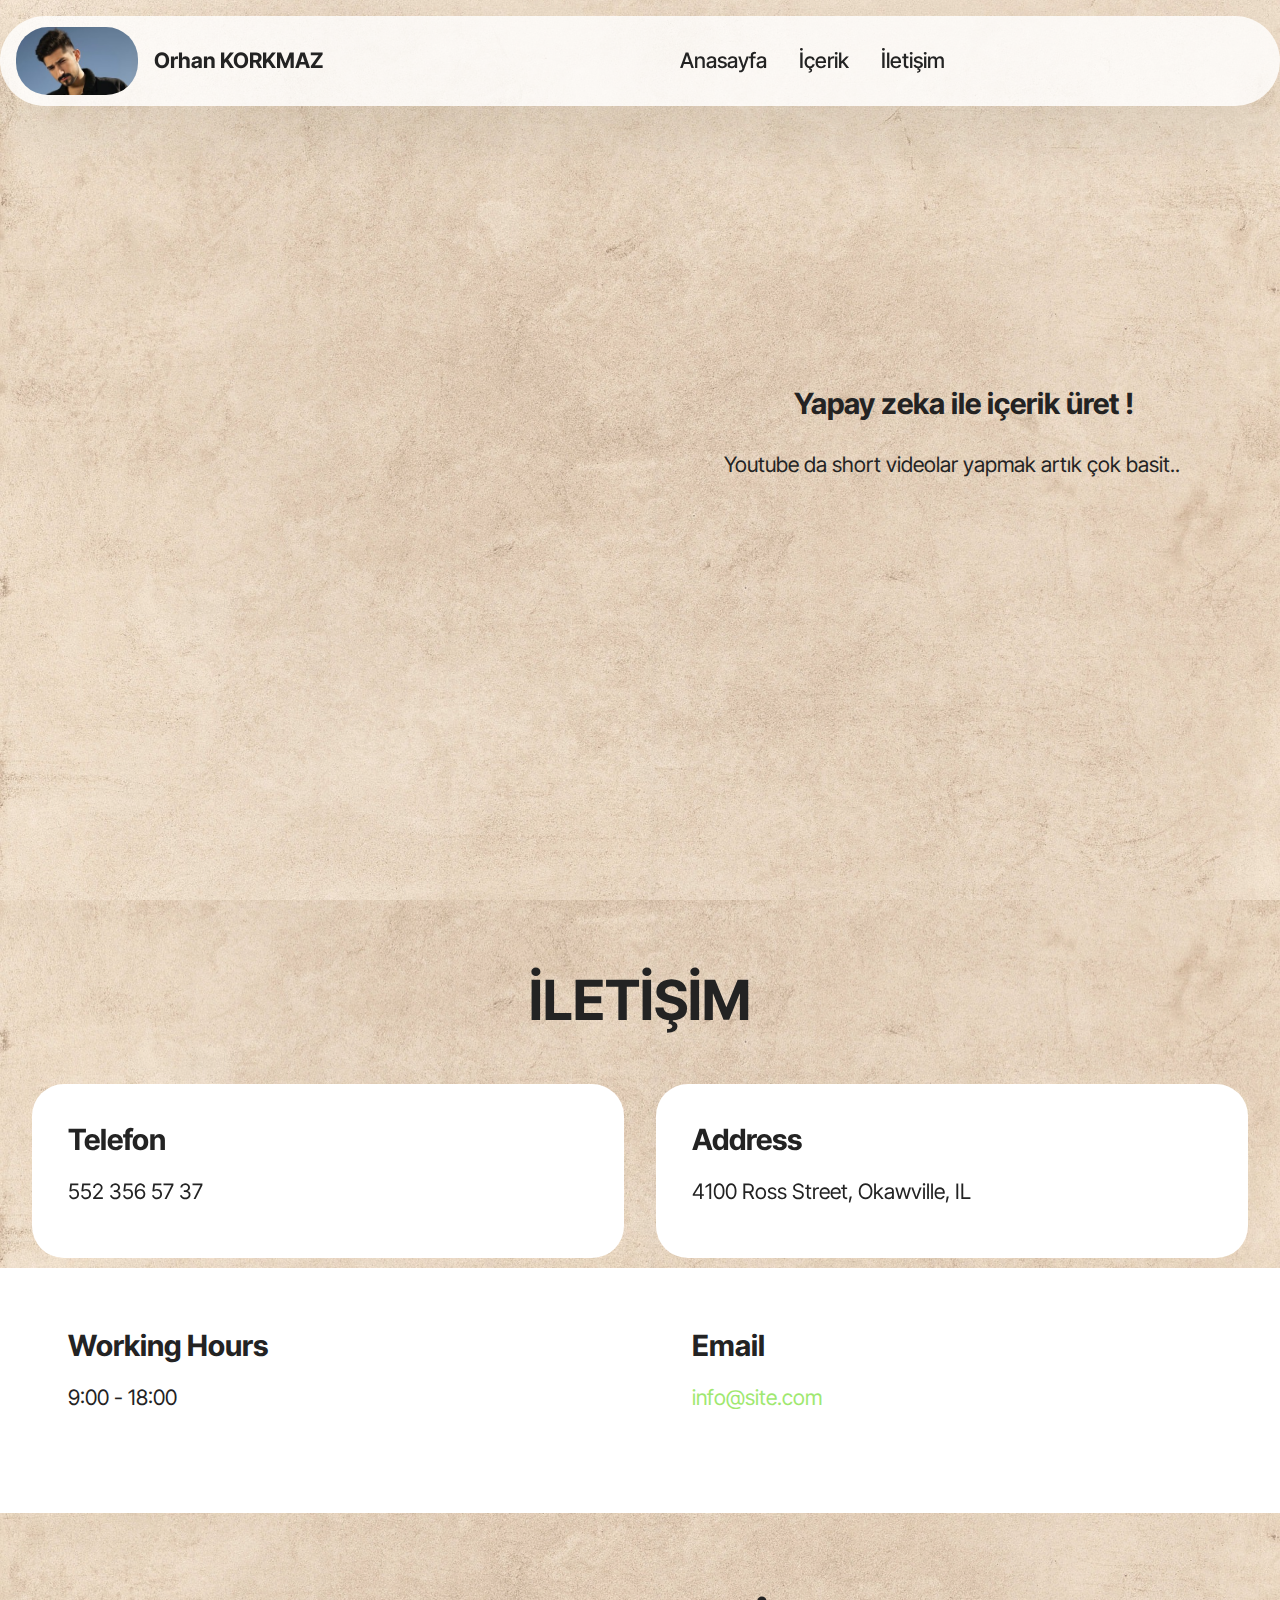
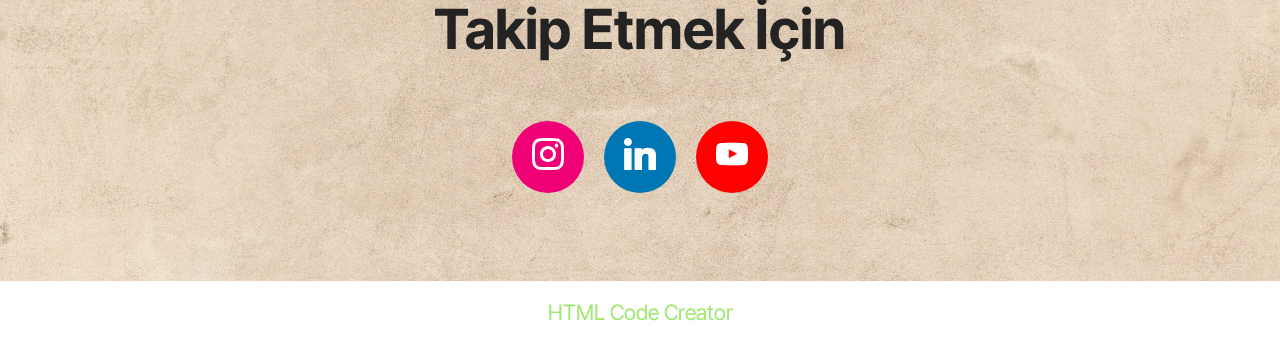
==== commit e070c091: "create github pages" ====
--- a/index.html
+++ b/index.html
@@ -6,22 +6,21 @@
   <meta http-equiv="X-UA-Compatible" content="IE=edge">
   <meta name="generator" content="Mobirise v5.9.13, mobirise.com">
   <meta name="viewport" content="width=device-width, initial-scale=1, minimum-scale=1">
-  <link rel="shortcut icon" href="assets/images/1-354x531.jpeg" type="image/x-icon">
+  <link rel="shortcut icon" href="assets/images/1-1-354x531.jpeg" type="image/x-icon">
   <meta name="description" content="">
   
   
   <title>Home</title>
-  <link rel="stylesheet" href="assets/web/assets/mobirise-icons2/mobirise2.css">
   <link rel="stylesheet" href="assets/bootstrap/css/bootstrap.min.css">
   <link rel="stylesheet" href="assets/bootstrap/css/bootstrap-grid.min.css">
   <link rel="stylesheet" href="assets/bootstrap/css/bootstrap-reboot.min.css">
   <link rel="stylesheet" href="assets/parallax/jarallax.css">
+  <link rel="stylesheet" href="assets/socicon/css/styles.css">
   <link rel="stylesheet" href="assets/dropdown/css/style.css">
-  <link rel="stylesheet" href="assets/socicon/css/styles.css">
   <link rel="stylesheet" href="assets/theme/css/style.css">
   <link rel="preload" href="https://fonts.googleapis.com/css2?family=Inter+Tight:wght@400;700&display=swap&display=swap" as="style" onload="this.onload=null;this.rel='stylesheet'">
   <noscript><link rel="stylesheet" href="https://fonts.googleapis.com/css2?family=Inter+Tight:wght@400;700&display=swap&display=swap"></noscript>
-  <link rel="preload" as="style" href="assets/mobirise/css/mbr-additional.css?v=kjZ8qk"><link rel="stylesheet" href="assets/mobirise/css/mbr-additional.css?v=kjZ8qk" type="text/css">
+  <link rel="preload" as="style" href="assets/mobirise/css/mbr-additional.css?v=0MJXLV"><link rel="stylesheet" href="assets/mobirise/css/mbr-additional.css?v=0MJXLV" type="text/css">
 
   
   
@@ -29,7 +28,7 @@
 </head>
 <body>
   
-  <section data-bs-version="5.1" class="menu menu4 cid-u14NrjPYQb" once="menu" id="menu04-0">
+  <section data-bs-version="5.1" class="menu menu5 cid-u158x2tNKb" once="menu" id="menu05-5">
 	
 
 	<nav class="navbar navbar-dropdown navbar-fixed-top navbar-expand-lg">
@@ -37,10 +36,10 @@
 			<div class="navbar-brand">
 				<span class="navbar-logo">
 					<a href="https://mobiri.se">
-						<img src="assets/images/1-354x531.jpeg" alt="Mobirise Website Builder" style="height: 5rem;">
+						<img src="assets/images/1-1-354x531.jpeg" alt="Mobirise Website Builder" style="height: 4.3rem;">
 					</a>
 				</span>
-				
+				<span class="navbar-caption-wrap"><a class="navbar-caption text-black display-4" href="https://mobiri.se">Orhan KORKMAZ</a></span>
 			</div>
 			<button class="navbar-toggler" type="button" data-toggle="collapse" data-bs-toggle="collapse" data-target="#navbarSupportedContent" data-bs-target="#navbarSupportedContent" aria-controls="navbarNavAltMarkup" aria-expanded="false" aria-label="Toggle navigation">
 				<div class="hamburger">
@@ -55,23 +54,11 @@
 						<a class="nav-link link text-black display-4" href="https://mobiri.se">Anasayfa</a>
 					</li>
 					<li class="nav-item">
-						<a class="nav-link link text-black show display-4" href="https://mobiri.se" aria-expanded="false">İçerik</a>
+						<a class="nav-link link text-black display-4" href="https://mobiri.se" aria-expanded="false">İçerik</a>
 					</li>
 					<li class="nav-item">
 						<a class="nav-link link text-black display-4" href="https://mobiri.se">İletişim</a>
 					</li></ul>
-				<div class="icons-menu">
-					<a class="iconfont-wrapper" href="https://mobiri.se">
-						<span class="p-2 mbr-iconfont mobi-mbri-phone mobi-mbri"></span>
-					</a>
-					<a class="iconfont-wrapper" href="https://mobiri.se">
-						<span class="p-2 mbr-iconfont mobi-mbri-letter mobi-mbri"></span>
-					</a>
-					<a class="iconfont-wrapper" href="https://mobiri.se">
-						<span class="p-2 mbr-iconfont mobi-mbri-map-pin mobi-mbri"></span>
-					</a>
-					
-				</div>
 				
 			</div>
 		</div>
@@ -89,12 +76,12 @@
 			<div class="col-12 col-md">
 				<div class="text-wrapper">
 					<h2 class="mbr-section-title mb-4 mbr-fonts-style display-5"><p>
-						<strong>&nbsp; &nbsp; Yapay zeka nereye gidiyor?</strong></p></h2>
-					<p class="mbr-text mb-4 mbr-fonts-style display-7">Chat GPT dışında, video, ses, fotoğraf derken şimdi akıllı ayakkabı geldi...</p>
+						<strong>&nbsp; &nbsp; Yapay zeka ile içerik üret !</strong></p></h2>
+					<p class="mbr-text mb-4 mbr-fonts-style display-7">Youtube da short videolar yapmak artık çok basit..</p>
 					
 				</div>
 			</div>
-			<div class="mbr-figure col-12 col-md-6"><iframe class="mbr-embedded-video" src="https://studio.youtube.com/channel/UCK_3HhOpBRa5fNE83MWArTw/videos" width="1280" height="720" frameborder="0" allowfullscreen></iframe></div>
+			<div class="mbr-figure col-12 col-md-6"><iframe class="mbr-embedded-video" src="https://www.youtube.com/embed/eo3aEOxhKC4?autoplay=1" width="1280" height="720" frameborder="0" allowfullscreen></iframe></div>
 		</div>
 	</div>
 </section>
@@ -197,7 +184,7 @@
             </div>
         </div>
     </div>
-</section><section class="display-7" style="padding: 0;align-items: center;justify-content: center;flex-wrap: wrap;    align-content: center;display: flex;position: relative;height: 4rem;"><a href="https://mobiri.se/3130155" style="flex: 1 1;height: 4rem;position: absolute;width: 100%;z-index: 1;"><img alt="" style="height: 4rem;" src="[data-uri]"></a><p style="margin: 0;text-align: center;" class="display-7">&#8204;</p><a style="z-index:1" href="https://mobirise.com/offline-website-builder.html">Offline Website Creator</a></section><script src="assets/bootstrap/js/bootstrap.bundle.min.js"></script>  <script src="assets/parallax/jarallax.js"></script>  <script src="assets/smoothscroll/smooth-scroll.js"></script>  <script src="assets/ytplayer/index.js"></script>  <script src="assets/dropdown/js/navbar-dropdown.js"></script>  <script src="assets/theme/js/script.js"></script>  
+</section><section class="display-7" style="padding: 0;align-items: center;justify-content: center;flex-wrap: wrap;    align-content: center;display: flex;position: relative;height: 4rem;"><a href="https://mobiri.se/3130155" style="flex: 1 1;height: 4rem;position: absolute;width: 100%;z-index: 1;"><img alt="" style="height: 4rem;" src="[data-uri]"></a><p style="margin: 0;text-align: center;" class="display-7">&#8204;</p><a style="z-index:1" href="https://mobirise.com/builder/html-code-generator.html">HTML Code Creator</a></section><script src="assets/bootstrap/js/bootstrap.bundle.min.js"></script>  <script src="assets/parallax/jarallax.js"></script>  <script src="assets/smoothscroll/smooth-scroll.js"></script>  <script src="assets/ytplayer/index.js"></script>  <script src="assets/dropdown/js/navbar-dropdown.js"></script>  <script src="assets/theme/js/script.js"></script>  
   
   
 </body>
--- a/assets/mobirise/css/mbr-additional.css
+++ b/assets/mobirise/css/mbr-additional.css
@@ -778,11 +778,172 @@
     padding-right: 16px;
   }
 }
-.cid-u14NrjPYQb {
+.cid-u14NK27lUl {
+  background-image: url("../../../assets/images/mbr-1920x1363.jpg");
+}
+.cid-u14NK27lUl .mbr-fallback-image.disabled {
+  display: none;
+}
+.cid-u14NK27lUl .mbr-fallback-image {
+  display: block;
+  background-size: cover;
+  background-position: center center;
+  width: 100%;
+  height: 100%;
+  position: absolute;
+  top: 0;
+}
+.cid-u14NK27lUl .row {
+  flex-direction: row-reverse;
+}
+@media (max-width: 992px) {
+  .cid-u14NK27lUl .mbr-figure {
+    margin-top: 1.5rem;
+  }
+}
+.cid-u14NK27lUl .row {
+  align-items: center;
+}
+@media (min-width: 992px) {
+  .cid-u14NK27lUl .text-wrapper {
+    padding: 0 2rem;
+  }
+}
+.cid-u14NK27lUl .media-content,
+.cid-u14NK27lUl .mbr-figure {
+  align-self: center;
+}
+.cid-u14NK27lUl .mbr-figure iframe {
+  width: 100%;
+  border-radius: 2rem;
+  overflow: hidden;
+}
+.cid-u14NK27lUl .mbr-figure {
+  border-radius: 0rem;
+  overflow: hidden;
+}
+@media (min-width: 767px) {
+  .cid-u14NK27lUl .mbr-figure {
+    border-radius: 2rem;
+  }
+}
+.cid-u14NK27lUl .mbr-section-title P {
+  text-align: center;
+}
+.cid-u14NK27lUl .mbr-text,
+.cid-u14NK27lUl .mbr-section-btn {
+  text-align: center;
+}
+.cid-u14NPaCD2Q {
+  padding-top: 4rem;
+  padding-bottom: 1rem;
+  background-image: url("../../../assets/images/mbr-1920x1363.jpg");
+}
+.cid-u14NPaCD2Q .mbr-fallback-image.disabled {
+  display: none;
+}
+.cid-u14NPaCD2Q .mbr-fallback-image {
+  display: block;
+  background-size: cover;
+  background-position: center center;
+  width: 100%;
+  height: 100%;
+  position: absolute;
+  top: 0;
+}
+.cid-u14NPaCD2Q .row {
+  justify-content: center;
+}
+.cid-u14NPaCD2Q .item {
+  margin-bottom: 2rem;
+}
+@media (max-width: 767px) {
+  .cid-u14NPaCD2Q .item {
+    margin-bottom: 1rem;
+  }
+}
+.cid-u14NPaCD2Q .item .item-wrapper {
+  display: flex;
+  flex-direction: column;
+  height: 100%;
+  background: #ffffff;
+  padding: 2.25rem;
+}
+@media (min-width: 992px) and (max-width: 1200px) {
+  .cid-u14NPaCD2Q .item .item-wrapper {
+    padding: 2rem 1.5rem;
+  }
+}
+@media (max-width: 767px) {
+  .cid-u14NPaCD2Q .item .item-wrapper {
+    padding: 2rem 1.5rem;
+  }
+}
+.cid-u14NPaCD2Q .content-head {
+  max-width: 800px;
+}
+.cid-u14NPaCD2Q .card-title {
+  text-align: left;
+}
+.cid-u14NS3QoBH {
+  padding-top: 5rem;
+  padding-bottom: 5rem;
+  background-image: url("../../../assets/images/mbr-1920x1363.jpg");
+}
+.cid-u14NS3QoBH .mbr-fallback-image.disabled {
+  display: none;
+}
+.cid-u14NS3QoBH .mbr-fallback-image {
+  display: block;
+  background-size: cover;
+  background-position: center center;
+  width: 100%;
+  height: 100%;
+  position: absolute;
+  top: 0;
+}
+.cid-u14NS3QoBH .bg-instagram {
+  background: #f00075;
+  color: #ffffff;
+}
+.cid-u14NS3QoBH .bg-instagram:hover {
+  background: #bd005c;
+}
+.cid-u14NS3QoBH .bg-linkedin {
+  background: #0077b5;
+  color: #ffffff;
+}
+.cid-u14NS3QoBH .bg-linkedin:hover {
+  background: #005582;
+}
+.cid-u14NS3QoBH .bg-youtube {
+  background: #ff0000;
+  color: #ffffff;
+}
+.cid-u14NS3QoBH .bg-youtube:hover {
+  background: #cc0000;
+}
+.cid-u14NS3QoBH .iconfont-wrapper {
+  display: inline-block;
+  font-size: 32px;
+  border-radius: 50%;
+  width: 72px;
+  height: 72px;
+  line-height: 72px;
+  text-align: center;
+  transition: all 0.3s ease-in-out;
+}
+.cid-u14NS3QoBH [class^="socicon-"]:before,
+.cid-u14NS3QoBH [class*=" socicon-"]:before {
+  line-height: 55px;
+  padding: .6rem;
+}
+.cid-u158x2tNKb {
   z-index: 1000;
   width: 100%;
-}
-.cid-u14NrjPYQb .dropdown-item:before {
+  position: relative;
+}
+.cid-u158x2tNKb .dropdown-item:before {
   font-family: Moririse2 !important;
   content: "\e966";
   display: inline-block;
@@ -800,77 +961,11 @@
   transition: all 0.25s ease-in-out;
 }
 @media (max-width: 767px) {
-  .cid-u14NrjPYQb .navbar-toggler {
+  .cid-u158x2tNKb .navbar-toggler {
     transform: scale(0.8);
   }
 }
-.cid-u14NrjPYQb .navbar-nav {
-  margin: auto;
-  margin-left: 0;
-}
-@media (min-width: 992px) {
-  .cid-u14NrjPYQb .navbar-nav {
-    max-width: 45%;
-  }
-}
-.cid-u14NrjPYQb .navbar-nav .nav-item {
-  padding: 0 !important;
-  transition: .3s all !important;
-}
-.cid-u14NrjPYQb .navbar-nav .nav-item .nav-link {
-  padding: 16px !important;
-  margin: 0 !important;
-  border-radius: 1rem !important;
-  transition: .3s all !important;
-}
-.cid-u14NrjPYQb .navbar-nav .nav-item .nav-link:hover {
-  background-color: rgba(27, 31, 10, 0.06);
-}
-.cid-u14NrjPYQb .navbar-nav .open .nav-link::after {
-  transform: rotate(180deg);
-}
-@media (min-width: 992px) {
-  .cid-u14NrjPYQb .navbar-nav .open .nav-link::before {
-    content: "";
-    width: 100%;
-    height: 20px;
-    top: 100%;
-    background: transparent;
-    position: absolute;
-  }
-}
-.cid-u14NrjPYQb .navbar-nav .dropdown-item {
-  padding: 12px !important;
-  border-radius: 0.5rem !important;
-  margin: 0 8px !important;
-  transition: .3s all !important;
-}
-.cid-u14NrjPYQb .navbar-nav .dropdown-item:hover {
-  background-color: rgba(27, 31, 10, 0.06);
-}
-@media (min-width: 992px) {
-  .cid-u14NrjPYQb .navbar-nav {
-    padding-left: 1.5rem;
-  }
-}
-.cid-u14NrjPYQb .navbar-logo {
-  padding-left: 1rem;
-  margin: 0 !important;
-}
-@media (min-width: 992px) {
-  .cid-u14NrjPYQb .navbar-logo {
-    position: absolute;
-    left: 50%;
-    top: 50%;
-    transform: translate(-50%, -50%);
-  }
-}
-@media (max-width: 767px) {
-  .cid-u14NrjPYQb .navbar-logo {
-    padding-left: 1rem;
-  }
-}
-.cid-u14NrjPYQb .navbar-brand {
+.cid-u158x2tNKb .navbar-brand {
   flex-shrink: 0;
   align-items: center;
   margin-right: 0;
@@ -879,47 +974,93 @@
   word-break: break-word;
   z-index: 1;
 }
-.cid-u14NrjPYQb .navbar-brand img {
+.cid-u158x2tNKb .navbar-brand img {
   max-width: 100%;
   max-height: 100%;
-  border-radius: 0px !important;
-}
-.cid-u14NrjPYQb .navbar-brand .navbar-caption {
+}
+.cid-u158x2tNKb .navbar-brand .navbar-caption {
   line-height: inherit !important;
 }
-.cid-u14NrjPYQb .navbar-brand .navbar-logo a {
+.cid-u158x2tNKb .navbar-brand .navbar-logo a {
   outline: none;
 }
-.cid-u14NrjPYQb .nav-link {
+.cid-u158x2tNKb .navbar-nav {
+  margin: auto;
+  margin-left: 0;
+  margin-left: auto;
+}
+.cid-u158x2tNKb .navbar-nav .nav-item {
+  padding: 0 !important;
+  transition: 0.3s all !important;
+}
+.cid-u158x2tNKb .navbar-nav .nav-item .nav-link {
+  padding: 16px !important;
+  margin: 0 !important;
+  border-radius: 1rem !important;
+  transition: 0.3s all !important;
+}
+.cid-u158x2tNKb .navbar-nav .nav-item .nav-link:hover {
+  background-color: rgba(27, 31, 10, 0.06);
+}
+.cid-u158x2tNKb .navbar-nav .open .nav-link::after {
+  transform: rotate(180deg);
+}
+@media (min-width: 992px) {
+  .cid-u158x2tNKb .navbar-nav .open .nav-link::before {
+    content: "";
+    width: 100%;
+    height: 20px;
+    top: 100%;
+    background: transparent;
+    position: absolute;
+  }
+}
+.cid-u158x2tNKb .navbar-nav .dropdown-item {
+  padding: 12px !important;
+  border-radius: 0.5rem !important;
+  margin: 0 8px !important;
+  transition: 0.3s all !important;
+}
+.cid-u158x2tNKb .navbar-nav .dropdown-item:hover {
+  background-color: rgba(27, 31, 10, 0.06);
+}
+@media (min-width: 992px) {
+  .cid-u158x2tNKb .navbar-nav {
+    padding-left: 1.5rem;
+  }
+}
+.cid-u158x2tNKb .nav-link {
   width: fit-content;
   position: relative;
 }
-.cid-u14NrjPYQb .navbar-caption {
-  padding-left: 2rem;
-  padding-right: .5rem;
+.cid-u158x2tNKb .navbar-logo {
+  margin: 0 !important;
 }
 @media (max-width: 767px) {
-  .cid-u14NrjPYQb .navbar-caption {
-    padding-left: 1rem;
-  }
+  .cid-u158x2tNKb .navbar-logo {
+    padding-left: 0;
+  }
+}
+.cid-u158x2tNKb .navbar-caption {
+  padding-left: 1rem;
+  padding-right: 0.5rem;
 }
 @media (max-width: 767px) {
-  .cid-u14NrjPYQb .nav-dropdown {
+  .cid-u158x2tNKb .nav-dropdown {
     padding-bottom: 0.5rem;
   }
 }
-.cid-u14NrjPYQb .nav-dropdown .link.dropdown-toggle::after {
+.cid-u158x2tNKb .nav-dropdown .link.dropdown-toggle::after {
   margin-left: 0.5rem;
   margin-top: 0.2rem;
-  transition: .3s all;
-}
-.cid-u14NrjPYQb .container {
+  transition: 0.3s all;
+}
+.cid-u158x2tNKb .container {
   display: flex;
   height: 90px;
-  position: relative;
-  padding: 0.5rem 0.6rem;
+  padding: 0.5rem 0.6rem 0.5rem 1rem;
   flex-wrap: nowrap;
-  background: rgba(249, 44, 80, 0.6) !important;
+  background: rgba(255, 255, 255, 0.8) !important;
   left: 0;
   right: 0;
   -webkit-box-pack: justify;
@@ -931,67 +1072,66 @@
   align-items: center;
   border-radius: 100vw;
   margin-top: 1rem;
-  background-color: #f92c50;
+  background-color: #ffffff;
   box-shadow: 0 30px 60px 0 rgba(27, 31, 10, 0.08);
 }
 @media (max-width: 992px) {
-  .cid-u14NrjPYQb .container {
+  .cid-u158x2tNKb .container {
     padding-right: 2rem;
   }
 }
 @media (max-width: 767px) {
-  .cid-u14NrjPYQb .container {
+  .cid-u158x2tNKb .container {
     width: 95%;
     height: 56px !important;
-    padding-right: 1rem;
+    padding: 0.5rem;
     margin-top: 0rem;
   }
 }
-.cid-u14NrjPYQb .iconfont-wrapper {
-  color: #000000 !important;
+.cid-u158x2tNKb .iconfont-wrapper {
   font-size: 1.5rem;
   padding-right: 0.5rem;
 }
-.cid-u14NrjPYQb .dropdown-menu {
+.cid-u158x2tNKb .dropdown-menu {
   flex-wrap: wrap;
   flex-direction: column;
   max-width: 100%;
   padding: 12px 4px !important;
   border-radius: 1.5rem;
-  transition: .3s all !important;
+  transition: 0.3s all !important;
   min-width: auto;
-  background: #f92c50;
-  background: rgba(249, 44, 80, 0.6) !important;
-}
-.cid-u14NrjPYQb .nav-item:focus,
-.cid-u14NrjPYQb .nav-link:focus {
+  background: #ffffff;
+  background: rgba(255, 255, 255, 0.8) !important;
+}
+.cid-u158x2tNKb .nav-item:focus,
+.cid-u158x2tNKb .nav-link:focus {
   outline: none;
 }
-.cid-u14NrjPYQb .dropdown .dropdown-menu .dropdown-item {
+.cid-u158x2tNKb .dropdown .dropdown-menu .dropdown-item {
   width: auto;
   transition: all 0.25s ease-in-out;
 }
-.cid-u14NrjPYQb .dropdown .dropdown-menu .dropdown-item::after {
+.cid-u158x2tNKb .dropdown .dropdown-menu .dropdown-item::after {
   right: 0.5rem;
 }
-.cid-u14NrjPYQb .dropdown .dropdown-menu .dropdown-item .mbr-iconfont {
+.cid-u158x2tNKb .dropdown .dropdown-menu .dropdown-item .mbr-iconfont {
   margin-right: 0.5rem;
   vertical-align: sub;
 }
-.cid-u14NrjPYQb .dropdown .dropdown-menu .dropdown-item .mbr-iconfont:before {
+.cid-u158x2tNKb .dropdown .dropdown-menu .dropdown-item .mbr-iconfont:before {
   display: inline-block;
   transform: scale(1, 1);
   transition: all 0.25s ease-in-out;
 }
-.cid-u14NrjPYQb .collapsed .dropdown-menu .dropdown-item:before {
+.cid-u158x2tNKb .collapsed .dropdown-menu .dropdown-item:before {
   display: none;
 }
-.cid-u14NrjPYQb .collapsed .dropdown .dropdown-menu .dropdown-item {
+.cid-u158x2tNKb .collapsed .dropdown .dropdown-menu .dropdown-item {
   padding: 0.235em 1.5em 0.235em 1.5em !important;
   transition: none;
   margin: 0 !important;
 }
-.cid-u14NrjPYQb .navbar {
+.cid-u158x2tNKb .navbar {
   min-height: 90px;
   transition: all 0.3s;
   border-bottom: 1px solid transparent;
@@ -1001,39 +1141,40 @@
   box-shadow: none !important;
   border-radius: 0 !important;
 }
-.cid-u14NrjPYQb .navbar.opened {
+.cid-u158x2tNKb .navbar.opened {
   transition: all 0.3s;
 }
-.cid-u14NrjPYQb .navbar .dropdown-item {
+.cid-u158x2tNKb .navbar .dropdown-item {
   padding: 0.5rem 1.8rem;
 }
-.cid-u14NrjPYQb .navbar .navbar-logo img {
+.cid-u158x2tNKb .navbar .navbar-logo img {
   width: auto;
 }
-.cid-u14NrjPYQb .navbar .navbar-collapse {
+.cid-u158x2tNKb .navbar .navbar-collapse {
+  z-index: 1;
   justify-content: flex-end;
 }
-.cid-u14NrjPYQb .navbar.collapsed {
+.cid-u158x2tNKb .navbar.collapsed {
   justify-content: center;
 }
-.cid-u14NrjPYQb .navbar.collapsed .nav-item .nav-link::before {
+.cid-u158x2tNKb .navbar.collapsed .nav-item .nav-link::before {
   display: none;
 }
-.cid-u14NrjPYQb .navbar.collapsed.opened .dropdown-menu {
+.cid-u158x2tNKb .navbar.collapsed.opened .dropdown-menu {
   top: 0;
 }
 @media (min-width: 992px) {
-  .cid-u14NrjPYQb .navbar.collapsed.opened:not(.navbar-short) .navbar-collapse {
-    max-height: calc(98.5vh - 5rem);
-  }
-}
-.cid-u14NrjPYQb .navbar.collapsed .dropdown-menu .dropdown-submenu {
+  .cid-u158x2tNKb .navbar.collapsed.opened:not(.navbar-short) .navbar-collapse {
+    max-height: calc(98.5vh - 4.3rem);
+  }
+}
+.cid-u158x2tNKb .navbar.collapsed .dropdown-menu .dropdown-submenu {
   left: 0 !important;
 }
-.cid-u14NrjPYQb .navbar.collapsed .dropdown-menu .dropdown-item:after {
+.cid-u158x2tNKb .navbar.collapsed .dropdown-menu .dropdown-item:after {
   right: auto;
 }
-.cid-u14NrjPYQb .navbar.collapsed .dropdown-menu .dropdown-toggle[data-toggle="dropdown-submenu"]:after {
+.cid-u158x2tNKb .navbar.collapsed .dropdown-menu .dropdown-toggle[data-toggle="dropdown-submenu"]:after {
   margin-left: 0.5rem;
   margin-top: 0.2rem;
   border-top: 0.35em solid;
@@ -1042,41 +1183,41 @@
   border-bottom: 0;
   top: 41%;
 }
-.cid-u14NrjPYQb .navbar.collapsed ul.navbar-nav li {
+.cid-u158x2tNKb .navbar.collapsed ul.navbar-nav li {
   margin: auto;
 }
-.cid-u14NrjPYQb .navbar.collapsed .dropdown-menu .dropdown-item {
+.cid-u158x2tNKb .navbar.collapsed .dropdown-menu .dropdown-item {
   padding: 0.25rem 1.5rem;
   text-align: center;
 }
-.cid-u14NrjPYQb .navbar.collapsed .icons-menu {
+.cid-u158x2tNKb .navbar.collapsed .icons-menu {
   padding-left: 0;
   padding-right: 0;
   padding-top: 0.5rem;
   padding-bottom: 0.5rem;
 }
 @media (max-width: 767px) {
-  .cid-u14NrjPYQb .navbar {
+  .cid-u158x2tNKb .navbar {
     min-height: 72px;
   }
-  .cid-u14NrjPYQb .navbar .navbar-logo img {
-    height: 2rem !important;
+  .cid-u158x2tNKb .navbar .navbar-logo img {
+    height: 2.5rem !important;
   }
 }
 @media (max-width: 991px) {
-  .cid-u14NrjPYQb .navbar .nav-item .nav-link::before {
+  .cid-u158x2tNKb .navbar .nav-item .nav-link::before {
     display: none;
   }
-  .cid-u14NrjPYQb .navbar.opened .dropdown-menu {
+  .cid-u158x2tNKb .navbar.opened .dropdown-menu {
     top: 0;
   }
-  .cid-u14NrjPYQb .navbar .dropdown-menu .dropdown-submenu {
+  .cid-u158x2tNKb .navbar .dropdown-menu .dropdown-submenu {
     left: 0 !important;
   }
-  .cid-u14NrjPYQb .navbar .dropdown-menu .dropdown-item:after {
+  .cid-u158x2tNKb .navbar .dropdown-menu .dropdown-item:after {
     right: auto;
   }
-  .cid-u14NrjPYQb .navbar .dropdown-menu .dropdown-toggle[data-toggle="dropdown-submenu"]:after {
+  .cid-u158x2tNKb .navbar .dropdown-menu .dropdown-toggle[data-toggle="dropdown-submenu"]:after {
     margin-left: 0.5rem;
     margin-top: 0.2rem;
     border-top: 0.35em solid;
@@ -1085,67 +1226,67 @@
     border-bottom: 0;
     top: 40%;
   }
-  .cid-u14NrjPYQb .navbar .dropdown-menu .dropdown-item {
+  .cid-u158x2tNKb .navbar .dropdown-menu .dropdown-item {
     padding: 0.25rem 1.5rem !important;
     text-align: center;
   }
-  .cid-u14NrjPYQb .navbar .navbar-brand {
+  .cid-u158x2tNKb .navbar .navbar-brand {
     flex-shrink: initial;
     flex-basis: auto;
     word-break: break-word;
     padding-right: 10px;
   }
-  .cid-u14NrjPYQb .navbar .navbar-toggler {
+  .cid-u158x2tNKb .navbar .navbar-toggler {
     flex-basis: auto;
   }
-  .cid-u14NrjPYQb .navbar .icons-menu {
+  .cid-u158x2tNKb .navbar .icons-menu {
     padding-left: 0;
     padding-top: 0.5rem;
     padding-bottom: 0.5rem;
   }
 }
-.cid-u14NrjPYQb .navbar.navbar-short .navbar-logo img {
+.cid-u158x2tNKb .navbar.navbar-short .navbar-logo img {
   height: 2rem;
 }
-.cid-u14NrjPYQb .dropdown-item.active,
-.cid-u14NrjPYQb .dropdown-item:active {
+.cid-u158x2tNKb .dropdown-item.active,
+.cid-u158x2tNKb .dropdown-item:active {
   background-color: transparent;
 }
-.cid-u14NrjPYQb .navbar-expand-lg .navbar-nav .nav-link {
+.cid-u158x2tNKb .navbar-expand-lg .navbar-nav .nav-link {
   padding: 0;
 }
-.cid-u14NrjPYQb .nav-dropdown .link.dropdown-toggle {
+.cid-u158x2tNKb .nav-dropdown .link.dropdown-toggle {
   margin-right: 1.667em;
 }
-.cid-u14NrjPYQb .nav-dropdown .link.dropdown-toggle[aria-expanded="true"] {
+.cid-u158x2tNKb .nav-dropdown .link.dropdown-toggle[aria-expanded="true"] {
   margin-right: 0;
   padding: 0.667em 1.667em;
 }
-.cid-u14NrjPYQb .navbar.navbar-expand-lg .dropdown .dropdown-menu {
-  background: #f92c50;
-}
-.cid-u14NrjPYQb .navbar.navbar-expand-lg .dropdown .dropdown-menu .dropdown-submenu {
+.cid-u158x2tNKb .navbar.navbar-expand-lg .dropdown .dropdown-menu {
+  background: #ffffff;
+}
+.cid-u158x2tNKb .navbar.navbar-expand-lg .dropdown .dropdown-menu .dropdown-submenu {
   margin: 0;
   left: 105%;
   transform: none;
   top: -12px;
 }
-.cid-u14NrjPYQb .navbar .dropdown.open > .dropdown-menu {
+.cid-u158x2tNKb .navbar .dropdown.open > .dropdown-menu {
   display: flex;
 }
-.cid-u14NrjPYQb ul.navbar-nav {
+.cid-u158x2tNKb ul.navbar-nav {
   flex-wrap: wrap;
 }
-.cid-u14NrjPYQb .navbar-buttons {
+.cid-u158x2tNKb .navbar-buttons {
   text-align: center;
   min-width: 140px;
 }
 @media (max-width: 992px) {
-  .cid-u14NrjPYQb .navbar-buttons {
+  .cid-u158x2tNKb .navbar-buttons {
     text-align: left;
   }
 }
-.cid-u14NrjPYQb button.navbar-toggler {
+.cid-u158x2tNKb button.navbar-toggler {
   outline: none;
   width: 31px;
   height: 20px;
@@ -1154,7 +1295,7 @@
   position: relative;
   align-self: center;
 }
-.cid-u14NrjPYQb button.navbar-toggler .hamburger span {
+.cid-u158x2tNKb button.navbar-toggler .hamburger span {
   position: absolute;
   right: 0;
   width: 30px;
@@ -1162,53 +1303,53 @@
   border-right: 5px;
   background-color: #000000;
 }
-.cid-u14NrjPYQb button.navbar-toggler .hamburger span:nth-child(1) {
+.cid-u158x2tNKb button.navbar-toggler .hamburger span:nth-child(1) {
   top: 0;
   transition: all 0.2s;
 }
-.cid-u14NrjPYQb button.navbar-toggler .hamburger span:nth-child(2) {
+.cid-u158x2tNKb button.navbar-toggler .hamburger span:nth-child(2) {
   top: 8px;
   transition: all 0.15s;
 }
-.cid-u14NrjPYQb button.navbar-toggler .hamburger span:nth-child(3) {
+.cid-u158x2tNKb button.navbar-toggler .hamburger span:nth-child(3) {
   top: 8px;
   transition: all 0.15s;
 }
-.cid-u14NrjPYQb button.navbar-toggler .hamburger span:nth-child(4) {
+.cid-u158x2tNKb button.navbar-toggler .hamburger span:nth-child(4) {
   top: 16px;
   transition: all 0.2s;
 }
-.cid-u14NrjPYQb nav.opened .hamburger span:nth-child(1) {
+.cid-u158x2tNKb nav.opened .hamburger span:nth-child(1) {
   top: 8px;
   width: 0;
   opacity: 0;
   right: 50%;
   transition: all 0.2s;
 }
-.cid-u14NrjPYQb nav.opened .hamburger span:nth-child(2) {
+.cid-u158x2tNKb nav.opened .hamburger span:nth-child(2) {
   transform: rotate(45deg);
   transition: all 0.25s;
 }
-.cid-u14NrjPYQb nav.opened .hamburger span:nth-child(3) {
+.cid-u158x2tNKb nav.opened .hamburger span:nth-child(3) {
   transform: rotate(-45deg);
   transition: all 0.25s;
 }
-.cid-u14NrjPYQb nav.opened .hamburger span:nth-child(4) {
+.cid-u158x2tNKb nav.opened .hamburger span:nth-child(4) {
   top: 8px;
   width: 0;
   opacity: 0;
   right: 50%;
   transition: all 0.2s;
 }
-.cid-u14NrjPYQb .navbar-dropdown {
+.cid-u158x2tNKb .navbar-dropdown {
   padding: 0 1rem;
 }
-.cid-u14NrjPYQb a.nav-link {
+.cid-u158x2tNKb a.nav-link {
   display: flex;
   align-items: center;
   justify-content: center;
 }
-.cid-u14NrjPYQb .icons-menu {
+.cid-u158x2tNKb .icons-menu {
   flex-wrap: nowrap;
   display: flex;
   justify-content: center;
@@ -1218,25 +1359,25 @@
   text-align: center;
 }
 @media (max-width: 992px) {
-  .cid-u14NrjPYQb .icons-menu {
+  .cid-u158x2tNKb .icons-menu {
     justify-content: flex-start;
-    margin-bottom: .5rem;
+    margin-bottom: 0.5rem;
   }
 }
 @media screen and (-ms-high-contrast: active), (-ms-high-contrast: none) {
-  .cid-u14NrjPYQb .navbar {
+  .cid-u158x2tNKb .navbar {
     height: 70px;
   }
-  .cid-u14NrjPYQb .navbar.opened {
+  .cid-u158x2tNKb .navbar.opened {
     height: auto;
   }
-  .cid-u14NrjPYQb .nav-item .nav-link:hover::before {
+  .cid-u158x2tNKb .nav-item .nav-link:hover::before {
     width: 175%;
     max-width: calc(100% + 2rem);
     left: -1rem;
   }
 }
-.cid-u14NrjPYQb .navbar .dropdown > .dropdown-menu {
+.cid-u158x2tNKb .navbar .dropdown > .dropdown-menu {
   display: none;
   width: max-content;
   max-width: 500px !important;
@@ -1244,41 +1385,41 @@
   top: calc(100% + 20px);
   left: 50%;
 }
-.cid-u14NrjPYQb .navbar .dropdown > .dropdown-menu .dropdown-item {
+.cid-u158x2tNKb .navbar .dropdown > .dropdown-menu .dropdown-item {
   line-height: 1 !important;
 }
-.cid-u14NrjPYQb .navbar .dropdown > .dropdown-menu .dropdown .dropdown-item {
+.cid-u158x2tNKb .navbar .dropdown > .dropdown-menu .dropdown .dropdown-item {
   align-items: center;
   display: flex;
   height: max-content !important;
   min-height: max-content !important;
 }
-.cid-u14NrjPYQb .navbar .dropdown > .dropdown-menu .dropdown .dropdown-item::after {
+.cid-u158x2tNKb .navbar .dropdown > .dropdown-menu .dropdown .dropdown-item::after {
   display: inline-block;
   position: static;
   margin-left: 0.5rem;
   margin-top: 0;
   margin-right: 0;
   margin-bottom: 0;
-  transition: .3s all;
+  transition: 0.3s all;
   transform: rotate(-90deg);
 }
-.cid-u14NrjPYQb .navbar .dropdown > .dropdown-menu .dropdown.open .dropdown-item::after {
+.cid-u158x2tNKb .navbar .dropdown > .dropdown-menu .dropdown.open .dropdown-item::after {
   transform: rotate(0deg);
 }
-.cid-u14NrjPYQb .mbr-section-btn {
+.cid-u158x2tNKb .mbr-section-btn {
   margin: -0.6rem -0.6rem;
 }
-.cid-u14NrjPYQb .navbar-toggler {
+.cid-u158x2tNKb .navbar-toggler {
   margin-left: 12px;
   margin-right: 8px;
   order: 1000;
 }
 @media (max-width: 991px) {
-  .cid-u14NrjPYQb .navbar-brand {
+  .cid-u158x2tNKb .navbar-brand {
     margin-right: auto;
   }
-  .cid-u14NrjPYQb .navbar-collapse {
+  .cid-u158x2tNKb .navbar-collapse {
     z-index: -1 !important;
     position: absolute;
     top: 110%;
@@ -1286,19 +1427,19 @@
     width: 100%;
     padding: 1rem;
     border-radius: 1.5rem;
-    background: #f92c50;
+    background: #ffffff;
     opacity: 1;
-    border-color: rgba(249, 44, 80, 0.6) !important;
-    background: rgba(249, 44, 80, 0.6) !important;
+    border-color: rgba(255, 255, 255, 0.8) !important;
+    background: rgba(255, 255, 255, 0.8) !important;
     backdrop-filter: blur(8px);
   }
-  .cid-u14NrjPYQb .navbar-nav .nav-item .nav-link::after {
+  .cid-u158x2tNKb .navbar-nav .nav-item .nav-link::after {
     margin-left: 10px;
   }
-  .cid-u14NrjPYQb .navbar-nav .dropdown-item:hover {
+  .cid-u158x2tNKb .navbar-nav .dropdown-item:hover {
     background-color: rgba(27, 31, 10, 0.06);
   }
-  .cid-u14NrjPYQb .navbar .dropdown > .dropdown-menu {
+  .cid-u158x2tNKb .navbar .dropdown > .dropdown-menu {
     max-width: 100% !important;
     transform: translateX(0);
     top: 10px;
@@ -1307,31 +1448,31 @@
     border-radius: 1rem;
     background-color: rgba(27, 31, 10, 0.04) !important;
   }
-  .cid-u14NrjPYQb .navbar .dropdown > .dropdown-menu .dropdown-item {
+  .cid-u158x2tNKb .navbar .dropdown > .dropdown-menu .dropdown-item {
     padding: 8px !important;
     line-height: 1 !important;
     margin-bottom: 4px !important;
   }
-  .cid-u14NrjPYQb .navbar .dropdown > .dropdown-menu .dropdown .dropdown-item {
+  .cid-u158x2tNKb .navbar .dropdown > .dropdown-menu .dropdown .dropdown-item {
     align-items: center;
     display: flex;
     height: max-content !important;
     min-height: max-content !important;
   }
-  .cid-u14NrjPYQb .navbar .dropdown > .dropdown-menu .dropdown .dropdown-item::after {
+  .cid-u158x2tNKb .navbar .dropdown > .dropdown-menu .dropdown .dropdown-item::after {
     display: inline-block;
     position: static;
     margin-left: 0.5rem;
     margin-top: 0;
     margin-right: 0;
     margin-bottom: 0;
-    transition: .3s all;
+    transition: 0.3s all;
     transform: rotate(0deg);
   }
-  .cid-u14NrjPYQb .navbar .dropdown > .dropdown-menu .dropdown.open .dropdown-item::after {
+  .cid-u158x2tNKb .navbar .dropdown > .dropdown-menu .dropdown.open .dropdown-item::after {
     transform: rotate(180deg);
   }
-  .cid-u14NrjPYQb .navbar .dropdown > .dropdown-menu .dropdown-submenu {
+  .cid-u158x2tNKb .navbar .dropdown > .dropdown-menu .dropdown-submenu {
     position: static;
     width: 100%;
     max-width: 100% !important;
@@ -1342,170 +1483,14 @@
     border-radius: 1rem;
     background-color: rgba(27, 31, 10, 0.04) !important;
   }
-  .cid-u14NrjPYQb .navbar .dropdown.open > .dropdown-menu {
+  .cid-u158x2tNKb .navbar .dropdown.open > .dropdown-menu {
     display: flex !important;
     flex-direction: column;
     align-items: flex-start;
   }
 }
 @media (max-width: 575px) {
-  .cid-u14NrjPYQb .navbar-collapse {
+  .cid-u158x2tNKb .navbar-collapse {
     padding: 1rem;
   }
 }
-.cid-u14NK27lUl {
-  background-image: url("../../../assets/images/mbr-1920x1363.jpg");
-}
-.cid-u14NK27lUl .mbr-fallback-image.disabled {
-  display: none;
-}
-.cid-u14NK27lUl .mbr-fallback-image {
-  display: block;
-  background-size: cover;
-  background-position: center center;
-  width: 100%;
-  height: 100%;
-  position: absolute;
-  top: 0;
-}
-.cid-u14NK27lUl .row {
-  flex-direction: row-reverse;
-}
-@media (max-width: 992px) {
-  .cid-u14NK27lUl .mbr-figure {
-    margin-top: 1.5rem;
-  }
-}
-.cid-u14NK27lUl .row {
-  align-items: center;
-}
-@media (min-width: 992px) {
-  .cid-u14NK27lUl .text-wrapper {
-    padding: 0 2rem;
-  }
-}
-.cid-u14NK27lUl .media-content,
-.cid-u14NK27lUl .mbr-figure {
-  align-self: center;
-}
-.cid-u14NK27lUl .mbr-figure iframe {
-  width: 100%;
-  border-radius: 2rem;
-  overflow: hidden;
-}
-.cid-u14NK27lUl .mbr-figure {
-  border-radius: 0rem;
-  overflow: hidden;
-}
-@media (min-width: 767px) {
-  .cid-u14NK27lUl .mbr-figure {
-    border-radius: 2rem;
-  }
-}
-.cid-u14NK27lUl .mbr-section-title P {
-  text-align: center;
-}
-.cid-u14NPaCD2Q {
-  padding-top: 4rem;
-  padding-bottom: 1rem;
-  background-image: url("../../../assets/images/mbr-1920x1363.jpg");
-}
-.cid-u14NPaCD2Q .mbr-fallback-image.disabled {
-  display: none;
-}
-.cid-u14NPaCD2Q .mbr-fallback-image {
-  display: block;
-  background-size: cover;
-  background-position: center center;
-  width: 100%;
-  height: 100%;
-  position: absolute;
-  top: 0;
-}
-.cid-u14NPaCD2Q .row {
-  justify-content: center;
-}
-.cid-u14NPaCD2Q .item {
-  margin-bottom: 2rem;
-}
-@media (max-width: 767px) {
-  .cid-u14NPaCD2Q .item {
-    margin-bottom: 1rem;
-  }
-}
-.cid-u14NPaCD2Q .item .item-wrapper {
-  display: flex;
-  flex-direction: column;
-  height: 100%;
-  background: #ffffff;
-  padding: 2.25rem;
-}
-@media (min-width: 992px) and (max-width: 1200px) {
-  .cid-u14NPaCD2Q .item .item-wrapper {
-    padding: 2rem 1.5rem;
-  }
-}
-@media (max-width: 767px) {
-  .cid-u14NPaCD2Q .item .item-wrapper {
-    padding: 2rem 1.5rem;
-  }
-}
-.cid-u14NPaCD2Q .content-head {
-  max-width: 800px;
-}
-.cid-u14NPaCD2Q .card-title {
-  text-align: left;
-}
-.cid-u14NS3QoBH {
-  padding-top: 5rem;
-  padding-bottom: 5rem;
-  background-image: url("../../../assets/images/mbr-1920x1363.jpg");
-}
-.cid-u14NS3QoBH .mbr-fallback-image.disabled {
-  display: none;
-}
-.cid-u14NS3QoBH .mbr-fallback-image {
-  display: block;
-  background-size: cover;
-  background-position: center center;
-  width: 100%;
-  height: 100%;
-  position: absolute;
-  top: 0;
-}
-.cid-u14NS3QoBH .bg-instagram {
-  background: #f00075;
-  color: #ffffff;
-}
-.cid-u14NS3QoBH .bg-instagram:hover {
-  background: #bd005c;
-}
-.cid-u14NS3QoBH .bg-linkedin {
-  background: #0077b5;
-  color: #ffffff;
-}
-.cid-u14NS3QoBH .bg-linkedin:hover {
-  background: #005582;
-}
-.cid-u14NS3QoBH .bg-youtube {
-  background: #ff0000;
-  color: #ffffff;
-}
-.cid-u14NS3QoBH .bg-youtube:hover {
-  background: #cc0000;
-}
-.cid-u14NS3QoBH .iconfont-wrapper {
-  display: inline-block;
-  font-size: 32px;
-  border-radius: 50%;
-  width: 72px;
-  height: 72px;
-  line-height: 72px;
-  text-align: center;
-  transition: all 0.3s ease-in-out;
-}
-.cid-u14NS3QoBH [class^="socicon-"]:before,
-.cid-u14NS3QoBH [class*=" socicon-"]:before {
-  line-height: 55px;
-  padding: .6rem;
-}
--- a/assets/mobirise/css/mbr-additional.css
+++ b/assets/mobirise/css/mbr-additional.css
@@ -778,11 +778,172 @@
     padding-right: 16px;
   }
 }
-.cid-u14NrjPYQb {
+.cid-u14NK27lUl {
+  background-image: url("../../../assets/images/mbr-1920x1363.jpg");
+}
+.cid-u14NK27lUl .mbr-fallback-image.disabled {
+  display: none;
+}
+.cid-u14NK27lUl .mbr-fallback-image {
+  display: block;
+  background-size: cover;
+  background-position: center center;
+  width: 100%;
+  height: 100%;
+  position: absolute;
+  top: 0;
+}
+.cid-u14NK27lUl .row {
+  flex-direction: row-reverse;
+}
+@media (max-width: 992px) {
+  .cid-u14NK27lUl .mbr-figure {
+    margin-top: 1.5rem;
+  }
+}
+.cid-u14NK27lUl .row {
+  align-items: center;
+}
+@media (min-width: 992px) {
+  .cid-u14NK27lUl .text-wrapper {
+    padding: 0 2rem;
+  }
+}
+.cid-u14NK27lUl .media-content,
+.cid-u14NK27lUl .mbr-figure {
+  align-self: center;
+}
+.cid-u14NK27lUl .mbr-figure iframe {
+  width: 100%;
+  border-radius: 2rem;
+  overflow: hidden;
+}
+.cid-u14NK27lUl .mbr-figure {
+  border-radius: 0rem;
+  overflow: hidden;
+}
+@media (min-width: 767px) {
+  .cid-u14NK27lUl .mbr-figure {
+    border-radius: 2rem;
+  }
+}
+.cid-u14NK27lUl .mbr-section-title P {
+  text-align: center;
+}
+.cid-u14NK27lUl .mbr-text,
+.cid-u14NK27lUl .mbr-section-btn {
+  text-align: center;
+}
+.cid-u14NPaCD2Q {
+  padding-top: 4rem;
+  padding-bottom: 1rem;
+  background-image: url("../../../assets/images/mbr-1920x1363.jpg");
+}
+.cid-u14NPaCD2Q .mbr-fallback-image.disabled {
+  display: none;
+}
+.cid-u14NPaCD2Q .mbr-fallback-image {
+  display: block;
+  background-size: cover;
+  background-position: center center;
+  width: 100%;
+  height: 100%;
+  position: absolute;
+  top: 0;
+}
+.cid-u14NPaCD2Q .row {
+  justify-content: center;
+}
+.cid-u14NPaCD2Q .item {
+  margin-bottom: 2rem;
+}
+@media (max-width: 767px) {
+  .cid-u14NPaCD2Q .item {
+    margin-bottom: 1rem;
+  }
+}
+.cid-u14NPaCD2Q .item .item-wrapper {
+  display: flex;
+  flex-direction: column;
+  height: 100%;
+  background: #ffffff;
+  padding: 2.25rem;
+}
+@media (min-width: 992px) and (max-width: 1200px) {
+  .cid-u14NPaCD2Q .item .item-wrapper {
+    padding: 2rem 1.5rem;
+  }
+}
+@media (max-width: 767px) {
+  .cid-u14NPaCD2Q .item .item-wrapper {
+    padding: 2rem 1.5rem;
+  }
+}
+.cid-u14NPaCD2Q .content-head {
+  max-width: 800px;
+}
+.cid-u14NPaCD2Q .card-title {
+  text-align: left;
+}
+.cid-u14NS3QoBH {
+  padding-top: 5rem;
+  padding-bottom: 5rem;
+  background-image: url("../../../assets/images/mbr-1920x1363.jpg");
+}
+.cid-u14NS3QoBH .mbr-fallback-image.disabled {
+  display: none;
+}
+.cid-u14NS3QoBH .mbr-fallback-image {
+  display: block;
+  background-size: cover;
+  background-position: center center;
+  width: 100%;
+  height: 100%;
+  position: absolute;
+  top: 0;
+}
+.cid-u14NS3QoBH .bg-instagram {
+  background: #f00075;
+  color: #ffffff;
+}
+.cid-u14NS3QoBH .bg-instagram:hover {
+  background: #bd005c;
+}
+.cid-u14NS3QoBH .bg-linkedin {
+  background: #0077b5;
+  color: #ffffff;
+}
+.cid-u14NS3QoBH .bg-linkedin:hover {
+  background: #005582;
+}
+.cid-u14NS3QoBH .bg-youtube {
+  background: #ff0000;
+  color: #ffffff;
+}
+.cid-u14NS3QoBH .bg-youtube:hover {
+  background: #cc0000;
+}
+.cid-u14NS3QoBH .iconfont-wrapper {
+  display: inline-block;
+  font-size: 32px;
+  border-radius: 50%;
+  width: 72px;
+  height: 72px;
+  line-height: 72px;
+  text-align: center;
+  transition: all 0.3s ease-in-out;
+}
+.cid-u14NS3QoBH [class^="socicon-"]:before,
+.cid-u14NS3QoBH [class*=" socicon-"]:before {
+  line-height: 55px;
+  padding: .6rem;
+}
+.cid-u158x2tNKb {
   z-index: 1000;
   width: 100%;
-}
-.cid-u14NrjPYQb .dropdown-item:before {
+  position: relative;
+}
+.cid-u158x2tNKb .dropdown-item:before {
   font-family: Moririse2 !important;
   content: "\e966";
   display: inline-block;
@@ -800,77 +961,11 @@
   transition: all 0.25s ease-in-out;
 }
 @media (max-width: 767px) {
-  .cid-u14NrjPYQb .navbar-toggler {
+  .cid-u158x2tNKb .navbar-toggler {
     transform: scale(0.8);
   }
 }
-.cid-u14NrjPYQb .navbar-nav {
-  margin: auto;
-  margin-left: 0;
-}
-@media (min-width: 992px) {
-  .cid-u14NrjPYQb .navbar-nav {
-    max-width: 45%;
-  }
-}
-.cid-u14NrjPYQb .navbar-nav .nav-item {
-  padding: 0 !important;
-  transition: .3s all !important;
-}
-.cid-u14NrjPYQb .navbar-nav .nav-item .nav-link {
-  padding: 16px !important;
-  margin: 0 !important;
-  border-radius: 1rem !important;
-  transition: .3s all !important;
-}
-.cid-u14NrjPYQb .navbar-nav .nav-item .nav-link:hover {
-  background-color: rgba(27, 31, 10, 0.06);
-}
-.cid-u14NrjPYQb .navbar-nav .open .nav-link::after {
-  transform: rotate(180deg);
-}
-@media (min-width: 992px) {
-  .cid-u14NrjPYQb .navbar-nav .open .nav-link::before {
-    content: "";
-    width: 100%;
-    height: 20px;
-    top: 100%;
-    background: transparent;
-    position: absolute;
-  }
-}
-.cid-u14NrjPYQb .navbar-nav .dropdown-item {
-  padding: 12px !important;
-  border-radius: 0.5rem !important;
-  margin: 0 8px !important;
-  transition: .3s all !important;
-}
-.cid-u14NrjPYQb .navbar-nav .dropdown-item:hover {
-  background-color: rgba(27, 31, 10, 0.06);
-}
-@media (min-width: 992px) {
-  .cid-u14NrjPYQb .navbar-nav {
-    padding-left: 1.5rem;
-  }
-}
-.cid-u14NrjPYQb .navbar-logo {
-  padding-left: 1rem;
-  margin: 0 !important;
-}
-@media (min-width: 992px) {
-  .cid-u14NrjPYQb .navbar-logo {
-    position: absolute;
-    left: 50%;
-    top: 50%;
-    transform: translate(-50%, -50%);
-  }
-}
-@media (max-width: 767px) {
-  .cid-u14NrjPYQb .navbar-logo {
-    padding-left: 1rem;
-  }
-}
-.cid-u14NrjPYQb .navbar-brand {
+.cid-u158x2tNKb .navbar-brand {
   flex-shrink: 0;
   align-items: center;
   margin-right: 0;
@@ -879,47 +974,93 @@
   word-break: break-word;
   z-index: 1;
 }
-.cid-u14NrjPYQb .navbar-brand img {
+.cid-u158x2tNKb .navbar-brand img {
   max-width: 100%;
   max-height: 100%;
-  border-radius: 0px !important;
-}
-.cid-u14NrjPYQb .navbar-brand .navbar-caption {
+}
+.cid-u158x2tNKb .navbar-brand .navbar-caption {
   line-height: inherit !important;
 }
-.cid-u14NrjPYQb .navbar-brand .navbar-logo a {
+.cid-u158x2tNKb .navbar-brand .navbar-logo a {
   outline: none;
 }
-.cid-u14NrjPYQb .nav-link {
+.cid-u158x2tNKb .navbar-nav {
+  margin: auto;
+  margin-left: 0;
+  margin-left: auto;
+}
+.cid-u158x2tNKb .navbar-nav .nav-item {
+  padding: 0 !important;
+  transition: 0.3s all !important;
+}
+.cid-u158x2tNKb .navbar-nav .nav-item .nav-link {
+  padding: 16px !important;
+  margin: 0 !important;
+  border-radius: 1rem !important;
+  transition: 0.3s all !important;
+}
+.cid-u158x2tNKb .navbar-nav .nav-item .nav-link:hover {
+  background-color: rgba(27, 31, 10, 0.06);
+}
+.cid-u158x2tNKb .navbar-nav .open .nav-link::after {
+  transform: rotate(180deg);
+}
+@media (min-width: 992px) {
+  .cid-u158x2tNKb .navbar-nav .open .nav-link::before {
+    content: "";
+    width: 100%;
+    height: 20px;
+    top: 100%;
+    background: transparent;
+    position: absolute;
+  }
+}
+.cid-u158x2tNKb .navbar-nav .dropdown-item {
+  padding: 12px !important;
+  border-radius: 0.5rem !important;
+  margin: 0 8px !important;
+  transition: 0.3s all !important;
+}
+.cid-u158x2tNKb .navbar-nav .dropdown-item:hover {
+  background-color: rgba(27, 31, 10, 0.06);
+}
+@media (min-width: 992px) {
+  .cid-u158x2tNKb .navbar-nav {
+    padding-left: 1.5rem;
+  }
+}
+.cid-u158x2tNKb .nav-link {
   width: fit-content;
   position: relative;
 }
-.cid-u14NrjPYQb .navbar-caption {
-  padding-left: 2rem;
-  padding-right: .5rem;
+.cid-u158x2tNKb .navbar-logo {
+  margin: 0 !important;
 }
 @media (max-width: 767px) {
-  .cid-u14NrjPYQb .navbar-caption {
-    padding-left: 1rem;
-  }
+  .cid-u158x2tNKb .navbar-logo {
+    padding-left: 0;
+  }
+}
+.cid-u158x2tNKb .navbar-caption {
+  padding-left: 1rem;
+  padding-right: 0.5rem;
 }
 @media (max-width: 767px) {
-  .cid-u14NrjPYQb .nav-dropdown {
+  .cid-u158x2tNKb .nav-dropdown {
     padding-bottom: 0.5rem;
   }
 }
-.cid-u14NrjPYQb .nav-dropdown .link.dropdown-toggle::after {
+.cid-u158x2tNKb .nav-dropdown .link.dropdown-toggle::after {
   margin-left: 0.5rem;
   margin-top: 0.2rem;
-  transition: .3s all;
-}
-.cid-u14NrjPYQb .container {
+  transition: 0.3s all;
+}
+.cid-u158x2tNKb .container {
   display: flex;
   height: 90px;
-  position: relative;
-  padding: 0.5rem 0.6rem;
+  padding: 0.5rem 0.6rem 0.5rem 1rem;
   flex-wrap: nowrap;
-  background: rgba(249, 44, 80, 0.6) !important;
+  background: rgba(255, 255, 255, 0.8) !important;
   left: 0;
   right: 0;
   -webkit-box-pack: justify;
@@ -931,67 +1072,66 @@
   align-items: center;
   border-radius: 100vw;
   margin-top: 1rem;
-  background-color: #f92c50;
+  background-color: #ffffff;
   box-shadow: 0 30px 60px 0 rgba(27, 31, 10, 0.08);
 }
 @media (max-width: 992px) {
-  .cid-u14NrjPYQb .container {
+  .cid-u158x2tNKb .container {
     padding-right: 2rem;
   }
 }
 @media (max-width: 767px) {
-  .cid-u14NrjPYQb .container {
+  .cid-u158x2tNKb .container {
     width: 95%;
     height: 56px !important;
-    padding-right: 1rem;
+    padding: 0.5rem;
     margin-top: 0rem;
   }
 }
-.cid-u14NrjPYQb .iconfont-wrapper {
-  color: #000000 !important;
+.cid-u158x2tNKb .iconfont-wrapper {
   font-size: 1.5rem;
   padding-right: 0.5rem;
 }
-.cid-u14NrjPYQb .dropdown-menu {
+.cid-u158x2tNKb .dropdown-menu {
   flex-wrap: wrap;
   flex-direction: column;
   max-width: 100%;
   padding: 12px 4px !important;
   border-radius: 1.5rem;
-  transition: .3s all !important;
+  transition: 0.3s all !important;
   min-width: auto;
-  background: #f92c50;
-  background: rgba(249, 44, 80, 0.6) !important;
-}
-.cid-u14NrjPYQb .nav-item:focus,
-.cid-u14NrjPYQb .nav-link:focus {
+  background: #ffffff;
+  background: rgba(255, 255, 255, 0.8) !important;
+}
+.cid-u158x2tNKb .nav-item:focus,
+.cid-u158x2tNKb .nav-link:focus {
   outline: none;
 }
-.cid-u14NrjPYQb .dropdown .dropdown-menu .dropdown-item {
+.cid-u158x2tNKb .dropdown .dropdown-menu .dropdown-item {
   width: auto;
   transition: all 0.25s ease-in-out;
 }
-.cid-u14NrjPYQb .dropdown .dropdown-menu .dropdown-item::after {
+.cid-u158x2tNKb .dropdown .dropdown-menu .dropdown-item::after {
   right: 0.5rem;
 }
-.cid-u14NrjPYQb .dropdown .dropdown-menu .dropdown-item .mbr-iconfont {
+.cid-u158x2tNKb .dropdown .dropdown-menu .dropdown-item .mbr-iconfont {
   margin-right: 0.5rem;
   vertical-align: sub;
 }
-.cid-u14NrjPYQb .dropdown .dropdown-menu .dropdown-item .mbr-iconfont:before {
+.cid-u158x2tNKb .dropdown .dropdown-menu .dropdown-item .mbr-iconfont:before {
   display: inline-block;
   transform: scale(1, 1);
   transition: all 0.25s ease-in-out;
 }
-.cid-u14NrjPYQb .collapsed .dropdown-menu .dropdown-item:before {
+.cid-u158x2tNKb .collapsed .dropdown-menu .dropdown-item:before {
   display: none;
 }
-.cid-u14NrjPYQb .collapsed .dropdown .dropdown-menu .dropdown-item {
+.cid-u158x2tNKb .collapsed .dropdown .dropdown-menu .dropdown-item {
   padding: 0.235em 1.5em 0.235em 1.5em !important;
   transition: none;
   margin: 0 !important;
 }
-.cid-u14NrjPYQb .navbar {
+.cid-u158x2tNKb .navbar {
   min-height: 90px;
   transition: all 0.3s;
   border-bottom: 1px solid transparent;
@@ -1001,39 +1141,40 @@
   box-shadow: none !important;
   border-radius: 0 !important;
 }
-.cid-u14NrjPYQb .navbar.opened {
+.cid-u158x2tNKb .navbar.opened {
   transition: all 0.3s;
 }
-.cid-u14NrjPYQb .navbar .dropdown-item {
+.cid-u158x2tNKb .navbar .dropdown-item {
   padding: 0.5rem 1.8rem;
 }
-.cid-u14NrjPYQb .navbar .navbar-logo img {
+.cid-u158x2tNKb .navbar .navbar-logo img {
   width: auto;
 }
-.cid-u14NrjPYQb .navbar .navbar-collapse {
+.cid-u158x2tNKb .navbar .navbar-collapse {
+  z-index: 1;
   justify-content: flex-end;
 }
-.cid-u14NrjPYQb .navbar.collapsed {
+.cid-u158x2tNKb .navbar.collapsed {
   justify-content: center;
 }
-.cid-u14NrjPYQb .navbar.collapsed .nav-item .nav-link::before {
+.cid-u158x2tNKb .navbar.collapsed .nav-item .nav-link::before {
   display: none;
 }
-.cid-u14NrjPYQb .navbar.collapsed.opened .dropdown-menu {
+.cid-u158x2tNKb .navbar.collapsed.opened .dropdown-menu {
   top: 0;
 }
 @media (min-width: 992px) {
-  .cid-u14NrjPYQb .navbar.collapsed.opened:not(.navbar-short) .navbar-collapse {
-    max-height: calc(98.5vh - 5rem);
-  }
-}
-.cid-u14NrjPYQb .navbar.collapsed .dropdown-menu .dropdown-submenu {
+  .cid-u158x2tNKb .navbar.collapsed.opened:not(.navbar-short) .navbar-collapse {
+    max-height: calc(98.5vh - 4.3rem);
+  }
+}
+.cid-u158x2tNKb .navbar.collapsed .dropdown-menu .dropdown-submenu {
   left: 0 !important;
 }
-.cid-u14NrjPYQb .navbar.collapsed .dropdown-menu .dropdown-item:after {
+.cid-u158x2tNKb .navbar.collapsed .dropdown-menu .dropdown-item:after {
   right: auto;
 }
-.cid-u14NrjPYQb .navbar.collapsed .dropdown-menu .dropdown-toggle[data-toggle="dropdown-submenu"]:after {
+.cid-u158x2tNKb .navbar.collapsed .dropdown-menu .dropdown-toggle[data-toggle="dropdown-submenu"]:after {
   margin-left: 0.5rem;
   margin-top: 0.2rem;
   border-top: 0.35em solid;
@@ -1042,41 +1183,41 @@
   border-bottom: 0;
   top: 41%;
 }
-.cid-u14NrjPYQb .navbar.collapsed ul.navbar-nav li {
+.cid-u158x2tNKb .navbar.collapsed ul.navbar-nav li {
   margin: auto;
 }
-.cid-u14NrjPYQb .navbar.collapsed .dropdown-menu .dropdown-item {
+.cid-u158x2tNKb .navbar.collapsed .dropdown-menu .dropdown-item {
   padding: 0.25rem 1.5rem;
   text-align: center;
 }
-.cid-u14NrjPYQb .navbar.collapsed .icons-menu {
+.cid-u158x2tNKb .navbar.collapsed .icons-menu {
   padding-left: 0;
   padding-right: 0;
   padding-top: 0.5rem;
   padding-bottom: 0.5rem;
 }
 @media (max-width: 767px) {
-  .cid-u14NrjPYQb .navbar {
+  .cid-u158x2tNKb .navbar {
     min-height: 72px;
   }
-  .cid-u14NrjPYQb .navbar .navbar-logo img {
-    height: 2rem !important;
+  .cid-u158x2tNKb .navbar .navbar-logo img {
+    height: 2.5rem !important;
   }
 }
 @media (max-width: 991px) {
-  .cid-u14NrjPYQb .navbar .nav-item .nav-link::before {
+  .cid-u158x2tNKb .navbar .nav-item .nav-link::before {
     display: none;
   }
-  .cid-u14NrjPYQb .navbar.opened .dropdown-menu {
+  .cid-u158x2tNKb .navbar.opened .dropdown-menu {
     top: 0;
   }
-  .cid-u14NrjPYQb .navbar .dropdown-menu .dropdown-submenu {
+  .cid-u158x2tNKb .navbar .dropdown-menu .dropdown-submenu {
     left: 0 !important;
   }
-  .cid-u14NrjPYQb .navbar .dropdown-menu .dropdown-item:after {
+  .cid-u158x2tNKb .navbar .dropdown-menu .dropdown-item:after {
     right: auto;
   }
-  .cid-u14NrjPYQb .navbar .dropdown-menu .dropdown-toggle[data-toggle="dropdown-submenu"]:after {
+  .cid-u158x2tNKb .navbar .dropdown-menu .dropdown-toggle[data-toggle="dropdown-submenu"]:after {
     margin-left: 0.5rem;
     margin-top: 0.2rem;
     border-top: 0.35em solid;
@@ -1085,67 +1226,67 @@
     border-bottom: 0;
     top: 40%;
   }
-  .cid-u14NrjPYQb .navbar .dropdown-menu .dropdown-item {
+  .cid-u158x2tNKb .navbar .dropdown-menu .dropdown-item {
     padding: 0.25rem 1.5rem !important;
     text-align: center;
   }
-  .cid-u14NrjPYQb .navbar .navbar-brand {
+  .cid-u158x2tNKb .navbar .navbar-brand {
     flex-shrink: initial;
     flex-basis: auto;
     word-break: break-word;
     padding-right: 10px;
   }
-  .cid-u14NrjPYQb .navbar .navbar-toggler {
+  .cid-u158x2tNKb .navbar .navbar-toggler {
     flex-basis: auto;
   }
-  .cid-u14NrjPYQb .navbar .icons-menu {
+  .cid-u158x2tNKb .navbar .icons-menu {
     padding-left: 0;
     padding-top: 0.5rem;
     padding-bottom: 0.5rem;
   }
 }
-.cid-u14NrjPYQb .navbar.navbar-short .navbar-logo img {
+.cid-u158x2tNKb .navbar.navbar-short .navbar-logo img {
   height: 2rem;
 }
-.cid-u14NrjPYQb .dropdown-item.active,
-.cid-u14NrjPYQb .dropdown-item:active {
+.cid-u158x2tNKb .dropdown-item.active,
+.cid-u158x2tNKb .dropdown-item:active {
   background-color: transparent;
 }
-.cid-u14NrjPYQb .navbar-expand-lg .navbar-nav .nav-link {
+.cid-u158x2tNKb .navbar-expand-lg .navbar-nav .nav-link {
   padding: 0;
 }
-.cid-u14NrjPYQb .nav-dropdown .link.dropdown-toggle {
+.cid-u158x2tNKb .nav-dropdown .link.dropdown-toggle {
   margin-right: 1.667em;
 }
-.cid-u14NrjPYQb .nav-dropdown .link.dropdown-toggle[aria-expanded="true"] {
+.cid-u158x2tNKb .nav-dropdown .link.dropdown-toggle[aria-expanded="true"] {
   margin-right: 0;
   padding: 0.667em 1.667em;
 }
-.cid-u14NrjPYQb .navbar.navbar-expand-lg .dropdown .dropdown-menu {
-  background: #f92c50;
-}
-.cid-u14NrjPYQb .navbar.navbar-expand-lg .dropdown .dropdown-menu .dropdown-submenu {
+.cid-u158x2tNKb .navbar.navbar-expand-lg .dropdown .dropdown-menu {
+  background: #ffffff;
+}
+.cid-u158x2tNKb .navbar.navbar-expand-lg .dropdown .dropdown-menu .dropdown-submenu {
   margin: 0;
   left: 105%;
   transform: none;
   top: -12px;
 }
-.cid-u14NrjPYQb .navbar .dropdown.open > .dropdown-menu {
+.cid-u158x2tNKb .navbar .dropdown.open > .dropdown-menu {
   display: flex;
 }
-.cid-u14NrjPYQb ul.navbar-nav {
+.cid-u158x2tNKb ul.navbar-nav {
   flex-wrap: wrap;
 }
-.cid-u14NrjPYQb .navbar-buttons {
+.cid-u158x2tNKb .navbar-buttons {
   text-align: center;
   min-width: 140px;
 }
 @media (max-width: 992px) {
-  .cid-u14NrjPYQb .navbar-buttons {
+  .cid-u158x2tNKb .navbar-buttons {
     text-align: left;
   }
 }
-.cid-u14NrjPYQb button.navbar-toggler {
+.cid-u158x2tNKb button.navbar-toggler {
   outline: none;
   width: 31px;
   height: 20px;
@@ -1154,7 +1295,7 @@
   position: relative;
   align-self: center;
 }
-.cid-u14NrjPYQb button.navbar-toggler .hamburger span {
+.cid-u158x2tNKb button.navbar-toggler .hamburger span {
   position: absolute;
   right: 0;
   width: 30px;
@@ -1162,53 +1303,53 @@
   border-right: 5px;
   background-color: #000000;
 }
-.cid-u14NrjPYQb button.navbar-toggler .hamburger span:nth-child(1) {
+.cid-u158x2tNKb button.navbar-toggler .hamburger span:nth-child(1) {
   top: 0;
   transition: all 0.2s;
 }
-.cid-u14NrjPYQb button.navbar-toggler .hamburger span:nth-child(2) {
+.cid-u158x2tNKb button.navbar-toggler .hamburger span:nth-child(2) {
   top: 8px;
   transition: all 0.15s;
 }
-.cid-u14NrjPYQb button.navbar-toggler .hamburger span:nth-child(3) {
+.cid-u158x2tNKb button.navbar-toggler .hamburger span:nth-child(3) {
   top: 8px;
   transition: all 0.15s;
 }
-.cid-u14NrjPYQb button.navbar-toggler .hamburger span:nth-child(4) {
+.cid-u158x2tNKb button.navbar-toggler .hamburger span:nth-child(4) {
   top: 16px;
   transition: all 0.2s;
 }
-.cid-u14NrjPYQb nav.opened .hamburger span:nth-child(1) {
+.cid-u158x2tNKb nav.opened .hamburger span:nth-child(1) {
   top: 8px;
   width: 0;
   opacity: 0;
   right: 50%;
   transition: all 0.2s;
 }
-.cid-u14NrjPYQb nav.opened .hamburger span:nth-child(2) {
+.cid-u158x2tNKb nav.opened .hamburger span:nth-child(2) {
   transform: rotate(45deg);
   transition: all 0.25s;
 }
-.cid-u14NrjPYQb nav.opened .hamburger span:nth-child(3) {
+.cid-u158x2tNKb nav.opened .hamburger span:nth-child(3) {
   transform: rotate(-45deg);
   transition: all 0.25s;
 }
-.cid-u14NrjPYQb nav.opened .hamburger span:nth-child(4) {
+.cid-u158x2tNKb nav.opened .hamburger span:nth-child(4) {
   top: 8px;
   width: 0;
   opacity: 0;
   right: 50%;
   transition: all 0.2s;
 }
-.cid-u14NrjPYQb .navbar-dropdown {
+.cid-u158x2tNKb .navbar-dropdown {
   padding: 0 1rem;
 }
-.cid-u14NrjPYQb a.nav-link {
+.cid-u158x2tNKb a.nav-link {
   display: flex;
   align-items: center;
   justify-content: center;
 }
-.cid-u14NrjPYQb .icons-menu {
+.cid-u158x2tNKb .icons-menu {
   flex-wrap: nowrap;
   display: flex;
   justify-content: center;
@@ -1218,25 +1359,25 @@
   text-align: center;
 }
 @media (max-width: 992px) {
-  .cid-u14NrjPYQb .icons-menu {
+  .cid-u158x2tNKb .icons-menu {
     justify-content: flex-start;
-    margin-bottom: .5rem;
+    margin-bottom: 0.5rem;
   }
 }
 @media screen and (-ms-high-contrast: active), (-ms-high-contrast: none) {
-  .cid-u14NrjPYQb .navbar {
+  .cid-u158x2tNKb .navbar {
     height: 70px;
   }
-  .cid-u14NrjPYQb .navbar.opened {
+  .cid-u158x2tNKb .navbar.opened {
     height: auto;
   }
-  .cid-u14NrjPYQb .nav-item .nav-link:hover::before {
+  .cid-u158x2tNKb .nav-item .nav-link:hover::before {
     width: 175%;
     max-width: calc(100% + 2rem);
     left: -1rem;
   }
 }
-.cid-u14NrjPYQb .navbar .dropdown > .dropdown-menu {
+.cid-u158x2tNKb .navbar .dropdown > .dropdown-menu {
   display: none;
   width: max-content;
   max-width: 500px !important;
@@ -1244,41 +1385,41 @@
   top: calc(100% + 20px);
   left: 50%;
 }
-.cid-u14NrjPYQb .navbar .dropdown > .dropdown-menu .dropdown-item {
+.cid-u158x2tNKb .navbar .dropdown > .dropdown-menu .dropdown-item {
   line-height: 1 !important;
 }
-.cid-u14NrjPYQb .navbar .dropdown > .dropdown-menu .dropdown .dropdown-item {
+.cid-u158x2tNKb .navbar .dropdown > .dropdown-menu .dropdown .dropdown-item {
   align-items: center;
   display: flex;
   height: max-content !important;
   min-height: max-content !important;
 }
-.cid-u14NrjPYQb .navbar .dropdown > .dropdown-menu .dropdown .dropdown-item::after {
+.cid-u158x2tNKb .navbar .dropdown > .dropdown-menu .dropdown .dropdown-item::after {
   display: inline-block;
   position: static;
   margin-left: 0.5rem;
   margin-top: 0;
   margin-right: 0;
   margin-bottom: 0;
-  transition: .3s all;
+  transition: 0.3s all;
   transform: rotate(-90deg);
 }
-.cid-u14NrjPYQb .navbar .dropdown > .dropdown-menu .dropdown.open .dropdown-item::after {
+.cid-u158x2tNKb .navbar .dropdown > .dropdown-menu .dropdown.open .dropdown-item::after {
   transform: rotate(0deg);
 }
-.cid-u14NrjPYQb .mbr-section-btn {
+.cid-u158x2tNKb .mbr-section-btn {
   margin: -0.6rem -0.6rem;
 }
-.cid-u14NrjPYQb .navbar-toggler {
+.cid-u158x2tNKb .navbar-toggler {
   margin-left: 12px;
   margin-right: 8px;
   order: 1000;
 }
 @media (max-width: 991px) {
-  .cid-u14NrjPYQb .navbar-brand {
+  .cid-u158x2tNKb .navbar-brand {
     margin-right: auto;
   }
-  .cid-u14NrjPYQb .navbar-collapse {
+  .cid-u158x2tNKb .navbar-collapse {
     z-index: -1 !important;
     position: absolute;
     top: 110%;
@@ -1286,19 +1427,19 @@
     width: 100%;
     padding: 1rem;
     border-radius: 1.5rem;
-    background: #f92c50;
+    background: #ffffff;
     opacity: 1;
-    border-color: rgba(249, 44, 80, 0.6) !important;
-    background: rgba(249, 44, 80, 0.6) !important;
+    border-color: rgba(255, 255, 255, 0.8) !important;
+    background: rgba(255, 255, 255, 0.8) !important;
     backdrop-filter: blur(8px);
   }
-  .cid-u14NrjPYQb .navbar-nav .nav-item .nav-link::after {
+  .cid-u158x2tNKb .navbar-nav .nav-item .nav-link::after {
     margin-left: 10px;
   }
-  .cid-u14NrjPYQb .navbar-nav .dropdown-item:hover {
+  .cid-u158x2tNKb .navbar-nav .dropdown-item:hover {
     background-color: rgba(27, 31, 10, 0.06);
   }
-  .cid-u14NrjPYQb .navbar .dropdown > .dropdown-menu {
+  .cid-u158x2tNKb .navbar .dropdown > .dropdown-menu {
     max-width: 100% !important;
     transform: translateX(0);
     top: 10px;
@@ -1307,31 +1448,31 @@
     border-radius: 1rem;
     background-color: rgba(27, 31, 10, 0.04) !important;
   }
-  .cid-u14NrjPYQb .navbar .dropdown > .dropdown-menu .dropdown-item {
+  .cid-u158x2tNKb .navbar .dropdown > .dropdown-menu .dropdown-item {
     padding: 8px !important;
     line-height: 1 !important;
     margin-bottom: 4px !important;
   }
-  .cid-u14NrjPYQb .navbar .dropdown > .dropdown-menu .dropdown .dropdown-item {
+  .cid-u158x2tNKb .navbar .dropdown > .dropdown-menu .dropdown .dropdown-item {
     align-items: center;
     display: flex;
     height: max-content !important;
     min-height: max-content !important;
   }
-  .cid-u14NrjPYQb .navbar .dropdown > .dropdown-menu .dropdown .dropdown-item::after {
+  .cid-u158x2tNKb .navbar .dropdown > .dropdown-menu .dropdown .dropdown-item::after {
     display: inline-block;
     position: static;
     margin-left: 0.5rem;
     margin-top: 0;
     margin-right: 0;
     margin-bottom: 0;
-    transition: .3s all;
+    transition: 0.3s all;
     transform: rotate(0deg);
   }
-  .cid-u14NrjPYQb .navbar .dropdown > .dropdown-menu .dropdown.open .dropdown-item::after {
+  .cid-u158x2tNKb .navbar .dropdown > .dropdown-menu .dropdown.open .dropdown-item::after {
     transform: rotate(180deg);
   }
-  .cid-u14NrjPYQb .navbar .dropdown > .dropdown-menu .dropdown-submenu {
+  .cid-u158x2tNKb .navbar .dropdown > .dropdown-menu .dropdown-submenu {
     position: static;
     width: 100%;
     max-width: 100% !important;
@@ -1342,170 +1483,14 @@
     border-radius: 1rem;
     background-color: rgba(27, 31, 10, 0.04) !important;
   }
-  .cid-u14NrjPYQb .navbar .dropdown.open > .dropdown-menu {
+  .cid-u158x2tNKb .navbar .dropdown.open > .dropdown-menu {
     display: flex !important;
     flex-direction: column;
     align-items: flex-start;
   }
 }
 @media (max-width: 575px) {
-  .cid-u14NrjPYQb .navbar-collapse {
+  .cid-u158x2tNKb .navbar-collapse {
     padding: 1rem;
   }
 }
-.cid-u14NK27lUl {
-  background-image: url("../../../assets/images/mbr-1920x1363.jpg");
-}
-.cid-u14NK27lUl .mbr-fallback-image.disabled {
-  display: none;
-}
-.cid-u14NK27lUl .mbr-fallback-image {
-  display: block;
-  background-size: cover;
-  background-position: center center;
-  width: 100%;
-  height: 100%;
-  position: absolute;
-  top: 0;
-}
-.cid-u14NK27lUl .row {
-  flex-direction: row-reverse;
-}
-@media (max-width: 992px) {
-  .cid-u14NK27lUl .mbr-figure {
-    margin-top: 1.5rem;
-  }
-}
-.cid-u14NK27lUl .row {
-  align-items: center;
-}
-@media (min-width: 992px) {
-  .cid-u14NK27lUl .text-wrapper {
-    padding: 0 2rem;
-  }
-}
-.cid-u14NK27lUl .media-content,
-.cid-u14NK27lUl .mbr-figure {
-  align-self: center;
-}
-.cid-u14NK27lUl .mbr-figure iframe {
-  width: 100%;
-  border-radius: 2rem;
-  overflow: hidden;
-}
-.cid-u14NK27lUl .mbr-figure {
-  border-radius: 0rem;
-  overflow: hidden;
-}
-@media (min-width: 767px) {
-  .cid-u14NK27lUl .mbr-figure {
-    border-radius: 2rem;
-  }
-}
-.cid-u14NK27lUl .mbr-section-title P {
-  text-align: center;
-}
-.cid-u14NPaCD2Q {
-  padding-top: 4rem;
-  padding-bottom: 1rem;
-  background-image: url("../../../assets/images/mbr-1920x1363.jpg");
-}
-.cid-u14NPaCD2Q .mbr-fallback-image.disabled {
-  display: none;
-}
-.cid-u14NPaCD2Q .mbr-fallback-image {
-  display: block;
-  background-size: cover;
-  background-position: center center;
-  width: 100%;
-  height: 100%;
-  position: absolute;
-  top: 0;
-}
-.cid-u14NPaCD2Q .row {
-  justify-content: center;
-}
-.cid-u14NPaCD2Q .item {
-  margin-bottom: 2rem;
-}
-@media (max-width: 767px) {
-  .cid-u14NPaCD2Q .item {
-    margin-bottom: 1rem;
-  }
-}
-.cid-u14NPaCD2Q .item .item-wrapper {
-  display: flex;
-  flex-direction: column;
-  height: 100%;
-  background: #ffffff;
-  padding: 2.25rem;
-}
-@media (min-width: 992px) and (max-width: 1200px) {
-  .cid-u14NPaCD2Q .item .item-wrapper {
-    padding: 2rem 1.5rem;
-  }
-}
-@media (max-width: 767px) {
-  .cid-u14NPaCD2Q .item .item-wrapper {
-    padding: 2rem 1.5rem;
-  }
-}
-.cid-u14NPaCD2Q .content-head {
-  max-width: 800px;
-}
-.cid-u14NPaCD2Q .card-title {
-  text-align: left;
-}
-.cid-u14NS3QoBH {
-  padding-top: 5rem;
-  padding-bottom: 5rem;
-  background-image: url("../../../assets/images/mbr-1920x1363.jpg");
-}
-.cid-u14NS3QoBH .mbr-fallback-image.disabled {
-  display: none;
-}
-.cid-u14NS3QoBH .mbr-fallback-image {
-  display: block;
-  background-size: cover;
-  background-position: center center;
-  width: 100%;
-  height: 100%;
-  position: absolute;
-  top: 0;
-}
-.cid-u14NS3QoBH .bg-instagram {
-  background: #f00075;
-  color: #ffffff;
-}
-.cid-u14NS3QoBH .bg-instagram:hover {
-  background: #bd005c;
-}
-.cid-u14NS3QoBH .bg-linkedin {
-  background: #0077b5;
-  color: #ffffff;
-}
-.cid-u14NS3QoBH .bg-linkedin:hover {
-  background: #005582;
-}
-.cid-u14NS3QoBH .bg-youtube {
-  background: #ff0000;
-  color: #ffffff;
-}
-.cid-u14NS3QoBH .bg-youtube:hover {
-  background: #cc0000;
-}
-.cid-u14NS3QoBH .iconfont-wrapper {
-  display: inline-block;
-  font-size: 32px;
-  border-radius: 50%;
-  width: 72px;
-  height: 72px;
-  line-height: 72px;
-  text-align: center;
-  transition: all 0.3s ease-in-out;
-}
-.cid-u14NS3QoBH [class^="socicon-"]:before,
-.cid-u14NS3QoBH [class*=" socicon-"]:before {
-  line-height: 55px;
-  padding: .6rem;
-}
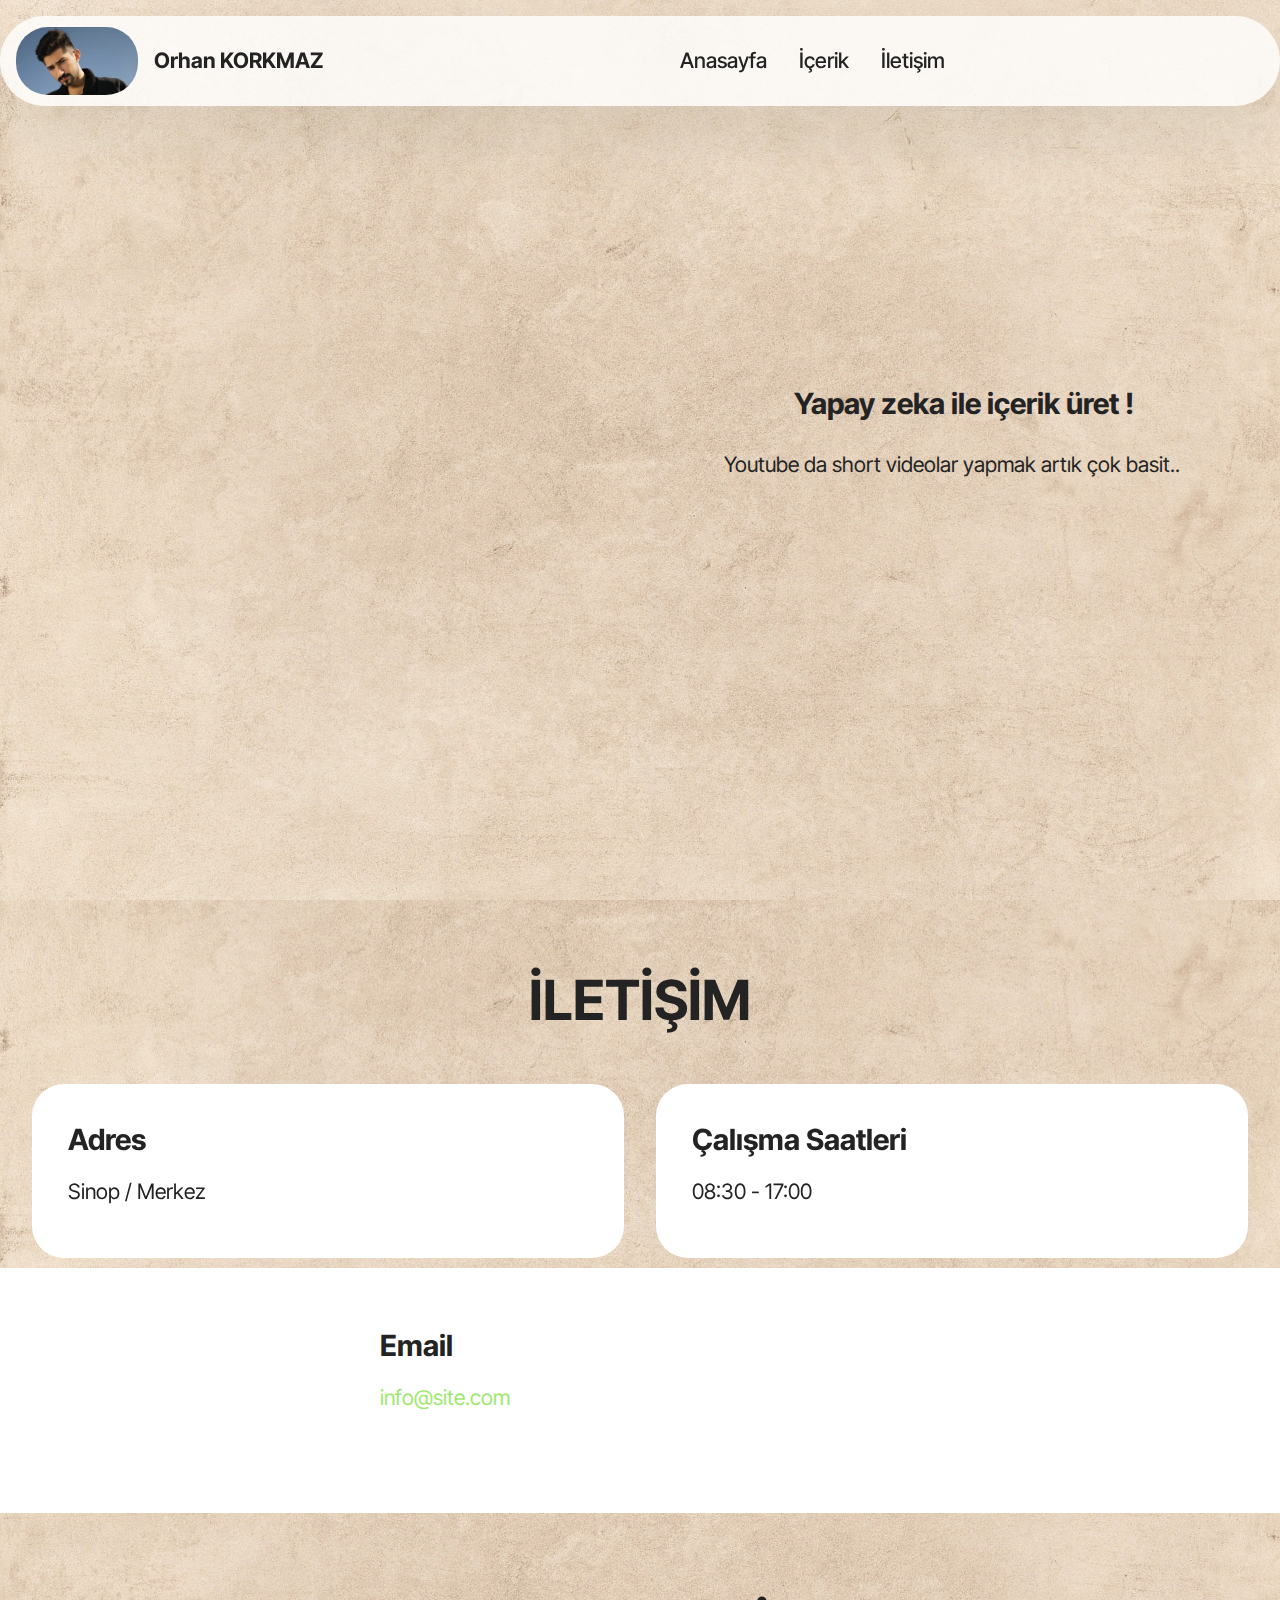
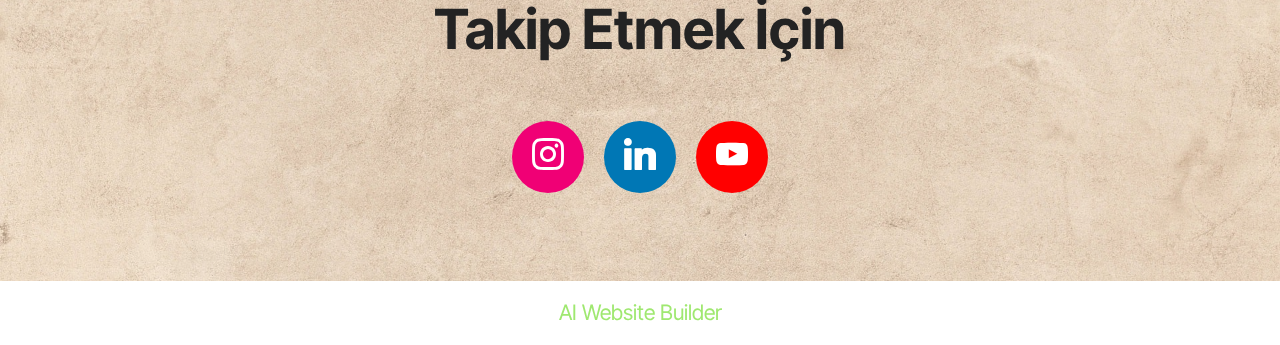
==== commit c4112c2a: "create github pages" ====
--- a/index.html
+++ b/index.html
@@ -20,7 +20,7 @@
   <link rel="stylesheet" href="assets/theme/css/style.css">
   <link rel="preload" href="https://fonts.googleapis.com/css2?family=Inter+Tight:wght@400;700&display=swap&display=swap" as="style" onload="this.onload=null;this.rel='stylesheet'">
   <noscript><link rel="stylesheet" href="https://fonts.googleapis.com/css2?family=Inter+Tight:wght@400;700&display=swap&display=swap"></noscript>
-  <link rel="preload" as="style" href="assets/mobirise/css/mbr-additional.css?v=0MJXLV"><link rel="stylesheet" href="assets/mobirise/css/mbr-additional.css?v=0MJXLV" type="text/css">
+  <link rel="preload" as="style" href="assets/mobirise/css/mbr-additional.css?v=LWBFp9"><link rel="stylesheet" href="assets/mobirise/css/mbr-additional.css?v=LWBFp9" type="text/css">
 
   
   
@@ -103,12 +103,13 @@
         </div>
         <div class="row">
             
+            
             <div class="item features-without-image col-12 col-md-6 active">
                 <div class="item-wrapper">
                     <div class="text-wrapper">
                         <h6 class="card-title mbr-fonts-style mb-3 display-5">
-                            <strong>Telefon</strong></h6>
-                        <p class="mbr-text mbr-fonts-style display-7">552 356 57 37</p>
+                            <strong>Adres</strong></h6>
+                        <p class="mbr-text mbr-fonts-style display-7">Sinop / Merkez</p>
                     </div>
                 </div>
             </div>
@@ -116,22 +117,8 @@
                 <div class="item-wrapper">
                     <div class="text-wrapper">
                         <h6 class="card-title mbr-fonts-style mb-3 display-5">
-                            <strong>Address</strong>
-                        </h6>
-                        <p class="mbr-text mbr-fonts-style display-7">
-                            4100 Ross Street, Okawville, IL
-                        </p>
-                    </div>
-                </div>
-            </div>
-            <div class="item features-without-image col-12 col-md-6">
-                <div class="item-wrapper">
-                    <div class="text-wrapper">
-                        <h6 class="card-title mbr-fonts-style mb-3 display-5">
-                            <strong>Working Hours</strong>
-                        </h6>
-                        <p class="mbr-text mbr-fonts-style display-7">
-                            9:00 - 18:00
+                            <strong>Çalışma Saatleri</strong></h6>
+                        <p class="mbr-text mbr-fonts-style display-7">08:30 - 17:00
                         </p>
                     </div>
                 </div>
@@ -184,7 +171,7 @@
             </div>
         </div>
     </div>
-</section><section class="display-7" style="padding: 0;align-items: center;justify-content: center;flex-wrap: wrap;    align-content: center;display: flex;position: relative;height: 4rem;"><a href="https://mobiri.se/3130155" style="flex: 1 1;height: 4rem;position: absolute;width: 100%;z-index: 1;"><img alt="" style="height: 4rem;" src="[data-uri]"></a><p style="margin: 0;text-align: center;" class="display-7">&#8204;</p><a style="z-index:1" href="https://mobirise.com/builder/html-code-generator.html">HTML Code Creator</a></section><script src="assets/bootstrap/js/bootstrap.bundle.min.js"></script>  <script src="assets/parallax/jarallax.js"></script>  <script src="assets/smoothscroll/smooth-scroll.js"></script>  <script src="assets/ytplayer/index.js"></script>  <script src="assets/dropdown/js/navbar-dropdown.js"></script>  <script src="assets/theme/js/script.js"></script>  
+</section><section class="display-7" style="padding: 0;align-items: center;justify-content: center;flex-wrap: wrap;    align-content: center;display: flex;position: relative;height: 4rem;"><a href="https://mobiri.se/3130155" style="flex: 1 1;height: 4rem;position: absolute;width: 100%;z-index: 1;"><img alt="" style="height: 4rem;" src="[data-uri]"></a><p style="margin: 0;text-align: center;" class="display-7">&#8204;</p><a style="z-index:1" href="https://mobirise.com/builder/ai-website-builder.html">AI Website Builder</a></section><script src="assets/bootstrap/js/bootstrap.bundle.min.js"></script>  <script src="assets/parallax/jarallax.js"></script>  <script src="assets/smoothscroll/smooth-scroll.js"></script>  <script src="assets/ytplayer/index.js"></script>  <script src="assets/dropdown/js/navbar-dropdown.js"></script>  <script src="assets/theme/js/script.js"></script>  
   
   
 </body>
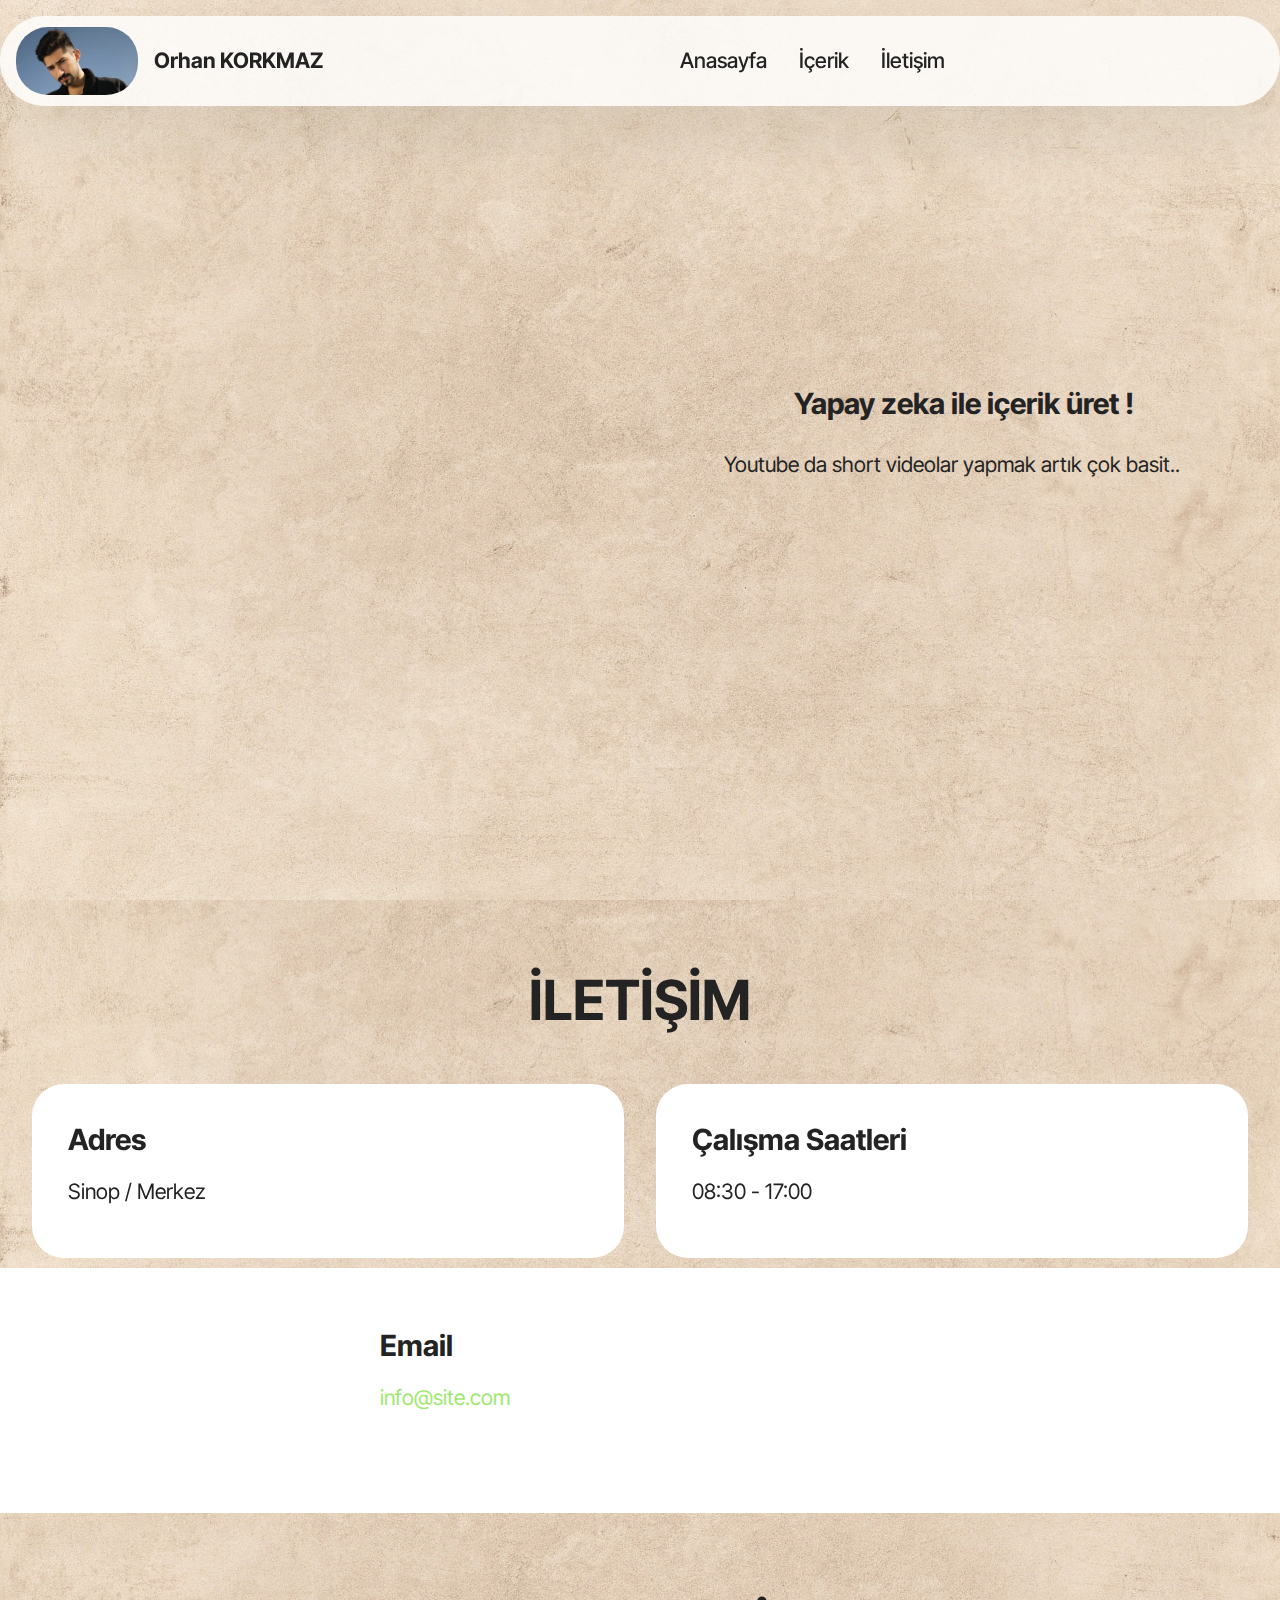
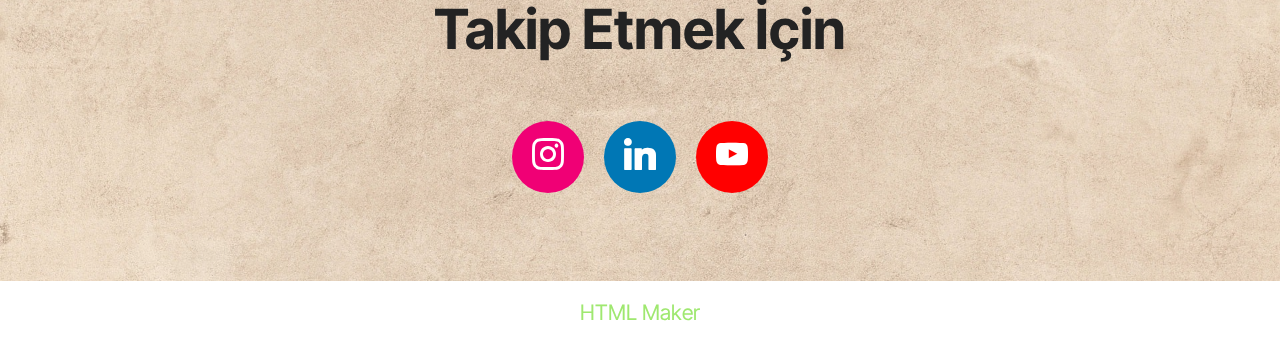
==== commit df4021a7: "create github pages" ====
--- a/index.html
+++ b/index.html
@@ -20,7 +20,7 @@
   <link rel="stylesheet" href="assets/theme/css/style.css">
   <link rel="preload" href="https://fonts.googleapis.com/css2?family=Inter+Tight:wght@400;700&display=swap&display=swap" as="style" onload="this.onload=null;this.rel='stylesheet'">
   <noscript><link rel="stylesheet" href="https://fonts.googleapis.com/css2?family=Inter+Tight:wght@400;700&display=swap&display=swap"></noscript>
-  <link rel="preload" as="style" href="assets/mobirise/css/mbr-additional.css?v=LWBFp9"><link rel="stylesheet" href="assets/mobirise/css/mbr-additional.css?v=LWBFp9" type="text/css">
+  <link rel="preload" as="style" href="assets/mobirise/css/mbr-additional.css?v=GvMh3E"><link rel="stylesheet" href="assets/mobirise/css/mbr-additional.css?v=GvMh3E" type="text/css">
 
   
   
@@ -51,13 +51,13 @@
 			</button>
 			<div class="collapse navbar-collapse" id="navbarSupportedContent">
 				<ul class="navbar-nav nav-dropdown nav-right" data-app-modern-menu="true"><li class="nav-item">
-						<a class="nav-link link text-black display-4" href="https://mobiri.se">Anasayfa</a>
+						<a class="nav-link link text-black text-primary display-4" href="index.html">Anasayfa</a>
 					</li>
 					<li class="nav-item">
-						<a class="nav-link link text-black display-4" href="https://mobiri.se" aria-expanded="false">İçerik</a>
+						<a class="nav-link link text-black text-primary display-4" href="icerik.html" aria-expanded="false">İçerik</a>
 					</li>
 					<li class="nav-item">
-						<a class="nav-link link text-black display-4" href="https://mobiri.se">İletişim</a>
+						<a class="nav-link link text-black text-primary display-4" href="iletisim.html">İletişim</a>
 					</li></ul>
 				
 			</div>
@@ -171,7 +171,7 @@
             </div>
         </div>
     </div>
-</section><section class="display-7" style="padding: 0;align-items: center;justify-content: center;flex-wrap: wrap;    align-content: center;display: flex;position: relative;height: 4rem;"><a href="https://mobiri.se/3130155" style="flex: 1 1;height: 4rem;position: absolute;width: 100%;z-index: 1;"><img alt="" style="height: 4rem;" src="[data-uri]"></a><p style="margin: 0;text-align: center;" class="display-7">&#8204;</p><a style="z-index:1" href="https://mobirise.com/builder/ai-website-builder.html">AI Website Builder</a></section><script src="assets/bootstrap/js/bootstrap.bundle.min.js"></script>  <script src="assets/parallax/jarallax.js"></script>  <script src="assets/smoothscroll/smooth-scroll.js"></script>  <script src="assets/ytplayer/index.js"></script>  <script src="assets/dropdown/js/navbar-dropdown.js"></script>  <script src="assets/theme/js/script.js"></script>  
+</section><section class="display-7" style="padding: 0;align-items: center;justify-content: center;flex-wrap: wrap;    align-content: center;display: flex;position: relative;height: 4rem;"><a href="https://mobiri.se/3130155" style="flex: 1 1;height: 4rem;position: absolute;width: 100%;z-index: 1;"><img alt="" style="height: 4rem;" src="[data-uri]"></a><p style="margin: 0;text-align: center;" class="display-7">&#8204;</p><a style="z-index:1" href="https://mobirise.com/html-builder.html">HTML Maker</a></section><script src="assets/bootstrap/js/bootstrap.bundle.min.js"></script>  <script src="assets/parallax/jarallax.js"></script>  <script src="assets/smoothscroll/smooth-scroll.js"></script>  <script src="assets/ytplayer/index.js"></script>  <script src="assets/dropdown/js/navbar-dropdown.js"></script>  <script src="assets/theme/js/script.js"></script>  
   
   
 </body>
--- a/assets/mobirise/css/mbr-additional.css
+++ b/assets/mobirise/css/mbr-additional.css
@@ -1494,3 +1494,1165 @@
     padding: 1rem;
   }
 }
+.cid-u158x2tNKb {
+  z-index: 1000;
+  width: 100%;
+  position: relative;
+}
+.cid-u158x2tNKb .dropdown-item:before {
+  font-family: Moririse2 !important;
+  content: "\e966";
+  display: inline-block;
+  width: 0;
+  position: absolute;
+  left: 1rem;
+  top: 0.5rem;
+  margin-right: 0.5rem;
+  line-height: 1;
+  font-size: inherit;
+  vertical-align: middle;
+  text-align: center;
+  overflow: hidden;
+  transform: scale(0, 1);
+  transition: all 0.25s ease-in-out;
+}
+@media (max-width: 767px) {
+  .cid-u158x2tNKb .navbar-toggler {
+    transform: scale(0.8);
+  }
+}
+.cid-u158x2tNKb .navbar-brand {
+  flex-shrink: 0;
+  align-items: center;
+  margin-right: 0;
+  padding: 10px 0;
+  transition: all 0.3s;
+  word-break: break-word;
+  z-index: 1;
+}
+.cid-u158x2tNKb .navbar-brand img {
+  max-width: 100%;
+  max-height: 100%;
+}
+.cid-u158x2tNKb .navbar-brand .navbar-caption {
+  line-height: inherit !important;
+}
+.cid-u158x2tNKb .navbar-brand .navbar-logo a {
+  outline: none;
+}
+.cid-u158x2tNKb .navbar-nav {
+  margin: auto;
+  margin-left: 0;
+  margin-left: auto;
+}
+.cid-u158x2tNKb .navbar-nav .nav-item {
+  padding: 0 !important;
+  transition: 0.3s all !important;
+}
+.cid-u158x2tNKb .navbar-nav .nav-item .nav-link {
+  padding: 16px !important;
+  margin: 0 !important;
+  border-radius: 1rem !important;
+  transition: 0.3s all !important;
+}
+.cid-u158x2tNKb .navbar-nav .nav-item .nav-link:hover {
+  background-color: rgba(27, 31, 10, 0.06);
+}
+.cid-u158x2tNKb .navbar-nav .open .nav-link::after {
+  transform: rotate(180deg);
+}
+@media (min-width: 992px) {
+  .cid-u158x2tNKb .navbar-nav .open .nav-link::before {
+    content: "";
+    width: 100%;
+    height: 20px;
+    top: 100%;
+    background: transparent;
+    position: absolute;
+  }
+}
+.cid-u158x2tNKb .navbar-nav .dropdown-item {
+  padding: 12px !important;
+  border-radius: 0.5rem !important;
+  margin: 0 8px !important;
+  transition: 0.3s all !important;
+}
+.cid-u158x2tNKb .navbar-nav .dropdown-item:hover {
+  background-color: rgba(27, 31, 10, 0.06);
+}
+@media (min-width: 992px) {
+  .cid-u158x2tNKb .navbar-nav {
+    padding-left: 1.5rem;
+  }
+}
+.cid-u158x2tNKb .nav-link {
+  width: fit-content;
+  position: relative;
+}
+.cid-u158x2tNKb .navbar-logo {
+  margin: 0 !important;
+}
+@media (max-width: 767px) {
+  .cid-u158x2tNKb .navbar-logo {
+    padding-left: 0;
+  }
+}
+.cid-u158x2tNKb .navbar-caption {
+  padding-left: 1rem;
+  padding-right: 0.5rem;
+}
+@media (max-width: 767px) {
+  .cid-u158x2tNKb .nav-dropdown {
+    padding-bottom: 0.5rem;
+  }
+}
+.cid-u158x2tNKb .nav-dropdown .link.dropdown-toggle::after {
+  margin-left: 0.5rem;
+  margin-top: 0.2rem;
+  transition: 0.3s all;
+}
+.cid-u158x2tNKb .container {
+  display: flex;
+  height: 90px;
+  padding: 0.5rem 0.6rem 0.5rem 1rem;
+  flex-wrap: nowrap;
+  background: rgba(255, 255, 255, 0.8) !important;
+  left: 0;
+  right: 0;
+  -webkit-box-pack: justify;
+  -ms-flex-pack: justify;
+  justify-content: flex-end;
+  -webkit-box-align: center;
+  -webkit-align-items: center;
+  -ms-flex-align: center;
+  align-items: center;
+  border-radius: 100vw;
+  margin-top: 1rem;
+  background-color: #ffffff;
+  box-shadow: 0 30px 60px 0 rgba(27, 31, 10, 0.08);
+}
+@media (max-width: 992px) {
+  .cid-u158x2tNKb .container {
+    padding-right: 2rem;
+  }
+}
+@media (max-width: 767px) {
+  .cid-u158x2tNKb .container {
+    width: 95%;
+    height: 56px !important;
+    padding: 0.5rem;
+    margin-top: 0rem;
+  }
+}
+.cid-u158x2tNKb .iconfont-wrapper {
+  font-size: 1.5rem;
+  padding-right: 0.5rem;
+}
+.cid-u158x2tNKb .dropdown-menu {
+  flex-wrap: wrap;
+  flex-direction: column;
+  max-width: 100%;
+  padding: 12px 4px !important;
+  border-radius: 1.5rem;
+  transition: 0.3s all !important;
+  min-width: auto;
+  background: #ffffff;
+  background: rgba(255, 255, 255, 0.8) !important;
+}
+.cid-u158x2tNKb .nav-item:focus,
+.cid-u158x2tNKb .nav-link:focus {
+  outline: none;
+}
+.cid-u158x2tNKb .dropdown .dropdown-menu .dropdown-item {
+  width: auto;
+  transition: all 0.25s ease-in-out;
+}
+.cid-u158x2tNKb .dropdown .dropdown-menu .dropdown-item::after {
+  right: 0.5rem;
+}
+.cid-u158x2tNKb .dropdown .dropdown-menu .dropdown-item .mbr-iconfont {
+  margin-right: 0.5rem;
+  vertical-align: sub;
+}
+.cid-u158x2tNKb .dropdown .dropdown-menu .dropdown-item .mbr-iconfont:before {
+  display: inline-block;
+  transform: scale(1, 1);
+  transition: all 0.25s ease-in-out;
+}
+.cid-u158x2tNKb .collapsed .dropdown-menu .dropdown-item:before {
+  display: none;
+}
+.cid-u158x2tNKb .collapsed .dropdown .dropdown-menu .dropdown-item {
+  padding: 0.235em 1.5em 0.235em 1.5em !important;
+  transition: none;
+  margin: 0 !important;
+}
+.cid-u158x2tNKb .navbar {
+  min-height: 90px;
+  transition: all 0.3s;
+  border-bottom: 1px solid transparent;
+  background: transparent !important;
+  padding: 0 !important;
+  border: none !important;
+  box-shadow: none !important;
+  border-radius: 0 !important;
+}
+.cid-u158x2tNKb .navbar.opened {
+  transition: all 0.3s;
+}
+.cid-u158x2tNKb .navbar .dropdown-item {
+  padding: 0.5rem 1.8rem;
+}
+.cid-u158x2tNKb .navbar .navbar-logo img {
+  width: auto;
+}
+.cid-u158x2tNKb .navbar .navbar-collapse {
+  z-index: 1;
+  justify-content: flex-end;
+}
+.cid-u158x2tNKb .navbar.collapsed {
+  justify-content: center;
+}
+.cid-u158x2tNKb .navbar.collapsed .nav-item .nav-link::before {
+  display: none;
+}
+.cid-u158x2tNKb .navbar.collapsed.opened .dropdown-menu {
+  top: 0;
+}
+@media (min-width: 992px) {
+  .cid-u158x2tNKb .navbar.collapsed.opened:not(.navbar-short) .navbar-collapse {
+    max-height: calc(98.5vh - 4.3rem);
+  }
+}
+.cid-u158x2tNKb .navbar.collapsed .dropdown-menu .dropdown-submenu {
+  left: 0 !important;
+}
+.cid-u158x2tNKb .navbar.collapsed .dropdown-menu .dropdown-item:after {
+  right: auto;
+}
+.cid-u158x2tNKb .navbar.collapsed .dropdown-menu .dropdown-toggle[data-toggle="dropdown-submenu"]:after {
+  margin-left: 0.5rem;
+  margin-top: 0.2rem;
+  border-top: 0.35em solid;
+  border-right: 0.35em solid transparent;
+  border-left: 0.35em solid transparent;
+  border-bottom: 0;
+  top: 41%;
+}
+.cid-u158x2tNKb .navbar.collapsed ul.navbar-nav li {
+  margin: auto;
+}
+.cid-u158x2tNKb .navbar.collapsed .dropdown-menu .dropdown-item {
+  padding: 0.25rem 1.5rem;
+  text-align: center;
+}
+.cid-u158x2tNKb .navbar.collapsed .icons-menu {
+  padding-left: 0;
+  padding-right: 0;
+  padding-top: 0.5rem;
+  padding-bottom: 0.5rem;
+}
+@media (max-width: 767px) {
+  .cid-u158x2tNKb .navbar {
+    min-height: 72px;
+  }
+  .cid-u158x2tNKb .navbar .navbar-logo img {
+    height: 2.5rem !important;
+  }
+}
+@media (max-width: 991px) {
+  .cid-u158x2tNKb .navbar .nav-item .nav-link::before {
+    display: none;
+  }
+  .cid-u158x2tNKb .navbar.opened .dropdown-menu {
+    top: 0;
+  }
+  .cid-u158x2tNKb .navbar .dropdown-menu .dropdown-submenu {
+    left: 0 !important;
+  }
+  .cid-u158x2tNKb .navbar .dropdown-menu .dropdown-item:after {
+    right: auto;
+  }
+  .cid-u158x2tNKb .navbar .dropdown-menu .dropdown-toggle[data-toggle="dropdown-submenu"]:after {
+    margin-left: 0.5rem;
+    margin-top: 0.2rem;
+    border-top: 0.35em solid;
+    border-right: 0.35em solid transparent;
+    border-left: 0.35em solid transparent;
+    border-bottom: 0;
+    top: 40%;
+  }
+  .cid-u158x2tNKb .navbar .dropdown-menu .dropdown-item {
+    padding: 0.25rem 1.5rem !important;
+    text-align: center;
+  }
+  .cid-u158x2tNKb .navbar .navbar-brand {
+    flex-shrink: initial;
+    flex-basis: auto;
+    word-break: break-word;
+    padding-right: 10px;
+  }
+  .cid-u158x2tNKb .navbar .navbar-toggler {
+    flex-basis: auto;
+  }
+  .cid-u158x2tNKb .navbar .icons-menu {
+    padding-left: 0;
+    padding-top: 0.5rem;
+    padding-bottom: 0.5rem;
+  }
+}
+.cid-u158x2tNKb .navbar.navbar-short .navbar-logo img {
+  height: 2rem;
+}
+.cid-u158x2tNKb .dropdown-item.active,
+.cid-u158x2tNKb .dropdown-item:active {
+  background-color: transparent;
+}
+.cid-u158x2tNKb .navbar-expand-lg .navbar-nav .nav-link {
+  padding: 0;
+}
+.cid-u158x2tNKb .nav-dropdown .link.dropdown-toggle {
+  margin-right: 1.667em;
+}
+.cid-u158x2tNKb .nav-dropdown .link.dropdown-toggle[aria-expanded="true"] {
+  margin-right: 0;
+  padding: 0.667em 1.667em;
+}
+.cid-u158x2tNKb .navbar.navbar-expand-lg .dropdown .dropdown-menu {
+  background: #ffffff;
+}
+.cid-u158x2tNKb .navbar.navbar-expand-lg .dropdown .dropdown-menu .dropdown-submenu {
+  margin: 0;
+  left: 105%;
+  transform: none;
+  top: -12px;
+}
+.cid-u158x2tNKb .navbar .dropdown.open > .dropdown-menu {
+  display: flex;
+}
+.cid-u158x2tNKb ul.navbar-nav {
+  flex-wrap: wrap;
+}
+.cid-u158x2tNKb .navbar-buttons {
+  text-align: center;
+  min-width: 140px;
+}
+@media (max-width: 992px) {
+  .cid-u158x2tNKb .navbar-buttons {
+    text-align: left;
+  }
+}
+.cid-u158x2tNKb button.navbar-toggler {
+  outline: none;
+  width: 31px;
+  height: 20px;
+  cursor: pointer;
+  transition: all 0.2s;
+  position: relative;
+  align-self: center;
+}
+.cid-u158x2tNKb button.navbar-toggler .hamburger span {
+  position: absolute;
+  right: 0;
+  width: 30px;
+  height: 2px;
+  border-right: 5px;
+  background-color: #000000;
+}
+.cid-u158x2tNKb button.navbar-toggler .hamburger span:nth-child(1) {
+  top: 0;
+  transition: all 0.2s;
+}
+.cid-u158x2tNKb button.navbar-toggler .hamburger span:nth-child(2) {
+  top: 8px;
+  transition: all 0.15s;
+}
+.cid-u158x2tNKb button.navbar-toggler .hamburger span:nth-child(3) {
+  top: 8px;
+  transition: all 0.15s;
+}
+.cid-u158x2tNKb button.navbar-toggler .hamburger span:nth-child(4) {
+  top: 16px;
+  transition: all 0.2s;
+}
+.cid-u158x2tNKb nav.opened .hamburger span:nth-child(1) {
+  top: 8px;
+  width: 0;
+  opacity: 0;
+  right: 50%;
+  transition: all 0.2s;
+}
+.cid-u158x2tNKb nav.opened .hamburger span:nth-child(2) {
+  transform: rotate(45deg);
+  transition: all 0.25s;
+}
+.cid-u158x2tNKb nav.opened .hamburger span:nth-child(3) {
+  transform: rotate(-45deg);
+  transition: all 0.25s;
+}
+.cid-u158x2tNKb nav.opened .hamburger span:nth-child(4) {
+  top: 8px;
+  width: 0;
+  opacity: 0;
+  right: 50%;
+  transition: all 0.2s;
+}
+.cid-u158x2tNKb .navbar-dropdown {
+  padding: 0 1rem;
+}
+.cid-u158x2tNKb a.nav-link {
+  display: flex;
+  align-items: center;
+  justify-content: center;
+}
+.cid-u158x2tNKb .icons-menu {
+  flex-wrap: nowrap;
+  display: flex;
+  justify-content: center;
+  padding-left: 1rem;
+  padding-right: 1rem;
+  padding-top: 0.3rem;
+  text-align: center;
+}
+@media (max-width: 992px) {
+  .cid-u158x2tNKb .icons-menu {
+    justify-content: flex-start;
+    margin-bottom: 0.5rem;
+  }
+}
+@media screen and (-ms-high-contrast: active), (-ms-high-contrast: none) {
+  .cid-u158x2tNKb .navbar {
+    height: 70px;
+  }
+  .cid-u158x2tNKb .navbar.opened {
+    height: auto;
+  }
+  .cid-u158x2tNKb .nav-item .nav-link:hover::before {
+    width: 175%;
+    max-width: calc(100% + 2rem);
+    left: -1rem;
+  }
+}
+.cid-u158x2tNKb .navbar .dropdown > .dropdown-menu {
+  display: none;
+  width: max-content;
+  max-width: 500px !important;
+  transform: translateX(-50%);
+  top: calc(100% + 20px);
+  left: 50%;
+}
+.cid-u158x2tNKb .navbar .dropdown > .dropdown-menu .dropdown-item {
+  line-height: 1 !important;
+}
+.cid-u158x2tNKb .navbar .dropdown > .dropdown-menu .dropdown .dropdown-item {
+  align-items: center;
+  display: flex;
+  height: max-content !important;
+  min-height: max-content !important;
+}
+.cid-u158x2tNKb .navbar .dropdown > .dropdown-menu .dropdown .dropdown-item::after {
+  display: inline-block;
+  position: static;
+  margin-left: 0.5rem;
+  margin-top: 0;
+  margin-right: 0;
+  margin-bottom: 0;
+  transition: 0.3s all;
+  transform: rotate(-90deg);
+}
+.cid-u158x2tNKb .navbar .dropdown > .dropdown-menu .dropdown.open .dropdown-item::after {
+  transform: rotate(0deg);
+}
+.cid-u158x2tNKb .mbr-section-btn {
+  margin: -0.6rem -0.6rem;
+}
+.cid-u158x2tNKb .navbar-toggler {
+  margin-left: 12px;
+  margin-right: 8px;
+  order: 1000;
+}
+@media (max-width: 991px) {
+  .cid-u158x2tNKb .navbar-brand {
+    margin-right: auto;
+  }
+  .cid-u158x2tNKb .navbar-collapse {
+    z-index: -1 !important;
+    position: absolute;
+    top: 110%;
+    left: 0;
+    width: 100%;
+    padding: 1rem;
+    border-radius: 1.5rem;
+    background: #ffffff;
+    opacity: 1;
+    border-color: rgba(255, 255, 255, 0.8) !important;
+    background: rgba(255, 255, 255, 0.8) !important;
+    backdrop-filter: blur(8px);
+  }
+  .cid-u158x2tNKb .navbar-nav .nav-item .nav-link::after {
+    margin-left: 10px;
+  }
+  .cid-u158x2tNKb .navbar-nav .dropdown-item:hover {
+    background-color: rgba(27, 31, 10, 0.06);
+  }
+  .cid-u158x2tNKb .navbar .dropdown > .dropdown-menu {
+    max-width: 100% !important;
+    transform: translateX(0);
+    top: 10px;
+    left: 0;
+    padding: 8px !important;
+    border-radius: 1rem;
+    background-color: rgba(27, 31, 10, 0.04) !important;
+  }
+  .cid-u158x2tNKb .navbar .dropdown > .dropdown-menu .dropdown-item {
+    padding: 8px !important;
+    line-height: 1 !important;
+    margin-bottom: 4px !important;
+  }
+  .cid-u158x2tNKb .navbar .dropdown > .dropdown-menu .dropdown .dropdown-item {
+    align-items: center;
+    display: flex;
+    height: max-content !important;
+    min-height: max-content !important;
+  }
+  .cid-u158x2tNKb .navbar .dropdown > .dropdown-menu .dropdown .dropdown-item::after {
+    display: inline-block;
+    position: static;
+    margin-left: 0.5rem;
+    margin-top: 0;
+    margin-right: 0;
+    margin-bottom: 0;
+    transition: 0.3s all;
+    transform: rotate(0deg);
+  }
+  .cid-u158x2tNKb .navbar .dropdown > .dropdown-menu .dropdown.open .dropdown-item::after {
+    transform: rotate(180deg);
+  }
+  .cid-u158x2tNKb .navbar .dropdown > .dropdown-menu .dropdown-submenu {
+    position: static;
+    width: 100%;
+    max-width: 100% !important;
+    transform: translateX(0) !important;
+    top: 0;
+    left: 0;
+    padding: 8px !important;
+    border-radius: 1rem;
+    background-color: rgba(27, 31, 10, 0.04) !important;
+  }
+  .cid-u158x2tNKb .navbar .dropdown.open > .dropdown-menu {
+    display: flex !important;
+    flex-direction: column;
+    align-items: flex-start;
+  }
+}
+@media (max-width: 575px) {
+  .cid-u158x2tNKb .navbar-collapse {
+    padding: 1rem;
+  }
+}
+.cid-u15iJpFAVJ {
+  padding-top: 9rem;
+  padding-bottom: 6rem;
+  background-color: #edefeb;
+}
+.cid-u15iJpFAVJ .item-wrapper img {
+  width: 80px;
+  height: 80px;
+  object-fit: cover;
+  border-radius: 50% !important;
+}
+.cid-u15iJpFAVJ .item-wrapper {
+  background: #ffffff;
+  margin-bottom: 2rem;
+  padding: 2.25rem;
+}
+@media (min-width: 992px) and (max-width: 1200px) {
+  .cid-u15iJpFAVJ .item-wrapper {
+    padding: 1.5rem;
+    margin-bottom: 2rem;
+  }
+}
+@media (max-width: 767px) {
+  .cid-u15iJpFAVJ .item-wrapper {
+    padding: 1.5rem;
+    margin-bottom: 1rem;
+  }
+}
+.cid-u15iJpFAVJ .card-title,
+.cid-u15iJpFAVJ .iconfont-wrapper {
+  color: #000000;
+}
+.cid-u15iJpFAVJ .card-text {
+  color: #000000;
+  text-align: left;
+}
+.cid-u15iJpFAVJ .content-head {
+  max-width: 800px;
+}
+.cid-u15iJpFAVJ .mbr-section-title {
+  color: #000000;
+}
+.cid-u15iJpFAVJ .card-title,
+.cid-u15iJpFAVJ .img-wrapper {
+  text-align: center;
+}
+.cid-u15iJpFAVJ .img-wrapper {
+  display: flex;
+  justify-content: center;
+}
+.cid-u15gYBTFDW {
+  z-index: 1000;
+  width: 100%;
+  position: relative;
+}
+.cid-u15gYBTFDW .dropdown-item:before {
+  font-family: Moririse2 !important;
+  content: "\e966";
+  display: inline-block;
+  width: 0;
+  position: absolute;
+  left: 1rem;
+  top: 0.5rem;
+  margin-right: 0.5rem;
+  line-height: 1;
+  font-size: inherit;
+  vertical-align: middle;
+  text-align: center;
+  overflow: hidden;
+  transform: scale(0, 1);
+  transition: all 0.25s ease-in-out;
+}
+@media (max-width: 767px) {
+  .cid-u15gYBTFDW .navbar-toggler {
+    transform: scale(0.8);
+  }
+}
+.cid-u15gYBTFDW .navbar-brand {
+  flex-shrink: 0;
+  align-items: center;
+  margin-right: 0;
+  padding: 10px 0;
+  transition: all 0.3s;
+  word-break: break-word;
+  z-index: 1;
+}
+.cid-u15gYBTFDW .navbar-brand img {
+  max-width: 100%;
+  max-height: 100%;
+}
+.cid-u15gYBTFDW .navbar-brand .navbar-caption {
+  line-height: inherit !important;
+}
+.cid-u15gYBTFDW .navbar-brand .navbar-logo a {
+  outline: none;
+}
+.cid-u15gYBTFDW .navbar-nav {
+  margin: auto;
+  margin-left: 0;
+  margin-left: auto;
+}
+.cid-u15gYBTFDW .navbar-nav .nav-item {
+  padding: 0 !important;
+  transition: 0.3s all !important;
+}
+.cid-u15gYBTFDW .navbar-nav .nav-item .nav-link {
+  padding: 16px !important;
+  margin: 0 !important;
+  border-radius: 1rem !important;
+  transition: 0.3s all !important;
+}
+.cid-u15gYBTFDW .navbar-nav .nav-item .nav-link:hover {
+  background-color: rgba(27, 31, 10, 0.06);
+}
+.cid-u15gYBTFDW .navbar-nav .open .nav-link::after {
+  transform: rotate(180deg);
+}
+@media (min-width: 992px) {
+  .cid-u15gYBTFDW .navbar-nav .open .nav-link::before {
+    content: "";
+    width: 100%;
+    height: 20px;
+    top: 100%;
+    background: transparent;
+    position: absolute;
+  }
+}
+.cid-u15gYBTFDW .navbar-nav .dropdown-item {
+  padding: 12px !important;
+  border-radius: 0.5rem !important;
+  margin: 0 8px !important;
+  transition: 0.3s all !important;
+}
+.cid-u15gYBTFDW .navbar-nav .dropdown-item:hover {
+  background-color: rgba(27, 31, 10, 0.06);
+}
+@media (min-width: 992px) {
+  .cid-u15gYBTFDW .navbar-nav {
+    padding-left: 1.5rem;
+  }
+}
+.cid-u15gYBTFDW .nav-link {
+  width: fit-content;
+  position: relative;
+}
+.cid-u15gYBTFDW .navbar-logo {
+  margin: 0 !important;
+}
+@media (max-width: 767px) {
+  .cid-u15gYBTFDW .navbar-logo {
+    padding-left: 0;
+  }
+}
+.cid-u15gYBTFDW .navbar-caption {
+  padding-left: 1rem;
+  padding-right: 0.5rem;
+}
+@media (max-width: 767px) {
+  .cid-u15gYBTFDW .nav-dropdown {
+    padding-bottom: 0.5rem;
+  }
+}
+.cid-u15gYBTFDW .nav-dropdown .link.dropdown-toggle::after {
+  margin-left: 0.5rem;
+  margin-top: 0.2rem;
+  transition: 0.3s all;
+}
+.cid-u15gYBTFDW .container {
+  display: flex;
+  height: 90px;
+  padding: 0.5rem 0.6rem 0.5rem 1rem;
+  flex-wrap: nowrap;
+  background: rgba(255, 255, 255, 0.8) !important;
+  left: 0;
+  right: 0;
+  -webkit-box-pack: justify;
+  -ms-flex-pack: justify;
+  justify-content: flex-end;
+  -webkit-box-align: center;
+  -webkit-align-items: center;
+  -ms-flex-align: center;
+  align-items: center;
+  border-radius: 100vw;
+  margin-top: 1rem;
+  background-color: #ffffff;
+  box-shadow: 0 30px 60px 0 rgba(27, 31, 10, 0.08);
+}
+@media (max-width: 992px) {
+  .cid-u15gYBTFDW .container {
+    padding-right: 2rem;
+  }
+}
+@media (max-width: 767px) {
+  .cid-u15gYBTFDW .container {
+    width: 95%;
+    height: 56px !important;
+    padding: 0.5rem;
+    margin-top: 0rem;
+  }
+}
+.cid-u15gYBTFDW .iconfont-wrapper {
+  font-size: 1.5rem;
+  padding-right: 0.5rem;
+}
+.cid-u15gYBTFDW .dropdown-menu {
+  flex-wrap: wrap;
+  flex-direction: column;
+  max-width: 100%;
+  padding: 12px 4px !important;
+  border-radius: 1.5rem;
+  transition: 0.3s all !important;
+  min-width: auto;
+  background: #ffffff;
+  background: rgba(255, 255, 255, 0.8) !important;
+}
+.cid-u15gYBTFDW .nav-item:focus,
+.cid-u15gYBTFDW .nav-link:focus {
+  outline: none;
+}
+.cid-u15gYBTFDW .dropdown .dropdown-menu .dropdown-item {
+  width: auto;
+  transition: all 0.25s ease-in-out;
+}
+.cid-u15gYBTFDW .dropdown .dropdown-menu .dropdown-item::after {
+  right: 0.5rem;
+}
+.cid-u15gYBTFDW .dropdown .dropdown-menu .dropdown-item .mbr-iconfont {
+  margin-right: 0.5rem;
+  vertical-align: sub;
+}
+.cid-u15gYBTFDW .dropdown .dropdown-menu .dropdown-item .mbr-iconfont:before {
+  display: inline-block;
+  transform: scale(1, 1);
+  transition: all 0.25s ease-in-out;
+}
+.cid-u15gYBTFDW .collapsed .dropdown-menu .dropdown-item:before {
+  display: none;
+}
+.cid-u15gYBTFDW .collapsed .dropdown .dropdown-menu .dropdown-item {
+  padding: 0.235em 1.5em 0.235em 1.5em !important;
+  transition: none;
+  margin: 0 !important;
+}
+.cid-u15gYBTFDW .navbar {
+  min-height: 90px;
+  transition: all 0.3s;
+  border-bottom: 1px solid transparent;
+  background: transparent !important;
+  padding: 0 !important;
+  border: none !important;
+  box-shadow: none !important;
+  border-radius: 0 !important;
+}
+.cid-u15gYBTFDW .navbar.opened {
+  transition: all 0.3s;
+}
+.cid-u15gYBTFDW .navbar .dropdown-item {
+  padding: 0.5rem 1.8rem;
+}
+.cid-u15gYBTFDW .navbar .navbar-logo img {
+  width: auto;
+}
+.cid-u15gYBTFDW .navbar .navbar-collapse {
+  z-index: 1;
+  justify-content: flex-end;
+}
+.cid-u15gYBTFDW .navbar.collapsed {
+  justify-content: center;
+}
+.cid-u15gYBTFDW .navbar.collapsed .nav-item .nav-link::before {
+  display: none;
+}
+.cid-u15gYBTFDW .navbar.collapsed.opened .dropdown-menu {
+  top: 0;
+}
+@media (min-width: 992px) {
+  .cid-u15gYBTFDW .navbar.collapsed.opened:not(.navbar-short) .navbar-collapse {
+    max-height: calc(98.5vh - 4.3rem);
+  }
+}
+.cid-u15gYBTFDW .navbar.collapsed .dropdown-menu .dropdown-submenu {
+  left: 0 !important;
+}
+.cid-u15gYBTFDW .navbar.collapsed .dropdown-menu .dropdown-item:after {
+  right: auto;
+}
+.cid-u15gYBTFDW .navbar.collapsed .dropdown-menu .dropdown-toggle[data-toggle="dropdown-submenu"]:after {
+  margin-left: 0.5rem;
+  margin-top: 0.2rem;
+  border-top: 0.35em solid;
+  border-right: 0.35em solid transparent;
+  border-left: 0.35em solid transparent;
+  border-bottom: 0;
+  top: 41%;
+}
+.cid-u15gYBTFDW .navbar.collapsed ul.navbar-nav li {
+  margin: auto;
+}
+.cid-u15gYBTFDW .navbar.collapsed .dropdown-menu .dropdown-item {
+  padding: 0.25rem 1.5rem;
+  text-align: center;
+}
+.cid-u15gYBTFDW .navbar.collapsed .icons-menu {
+  padding-left: 0;
+  padding-right: 0;
+  padding-top: 0.5rem;
+  padding-bottom: 0.5rem;
+}
+@media (max-width: 767px) {
+  .cid-u15gYBTFDW .navbar {
+    min-height: 72px;
+  }
+  .cid-u15gYBTFDW .navbar .navbar-logo img {
+    height: 2.5rem !important;
+  }
+}
+@media (max-width: 991px) {
+  .cid-u15gYBTFDW .navbar .nav-item .nav-link::before {
+    display: none;
+  }
+  .cid-u15gYBTFDW .navbar.opened .dropdown-menu {
+    top: 0;
+  }
+  .cid-u15gYBTFDW .navbar .dropdown-menu .dropdown-submenu {
+    left: 0 !important;
+  }
+  .cid-u15gYBTFDW .navbar .dropdown-menu .dropdown-item:after {
+    right: auto;
+  }
+  .cid-u15gYBTFDW .navbar .dropdown-menu .dropdown-toggle[data-toggle="dropdown-submenu"]:after {
+    margin-left: 0.5rem;
+    margin-top: 0.2rem;
+    border-top: 0.35em solid;
+    border-right: 0.35em solid transparent;
+    border-left: 0.35em solid transparent;
+    border-bottom: 0;
+    top: 40%;
+  }
+  .cid-u15gYBTFDW .navbar .dropdown-menu .dropdown-item {
+    padding: 0.25rem 1.5rem !important;
+    text-align: center;
+  }
+  .cid-u15gYBTFDW .navbar .navbar-brand {
+    flex-shrink: initial;
+    flex-basis: auto;
+    word-break: break-word;
+    padding-right: 10px;
+  }
+  .cid-u15gYBTFDW .navbar .navbar-toggler {
+    flex-basis: auto;
+  }
+  .cid-u15gYBTFDW .navbar .icons-menu {
+    padding-left: 0;
+    padding-top: 0.5rem;
+    padding-bottom: 0.5rem;
+  }
+}
+.cid-u15gYBTFDW .navbar.navbar-short .navbar-logo img {
+  height: 2rem;
+}
+.cid-u15gYBTFDW .dropdown-item.active,
+.cid-u15gYBTFDW .dropdown-item:active {
+  background-color: transparent;
+}
+.cid-u15gYBTFDW .navbar-expand-lg .navbar-nav .nav-link {
+  padding: 0;
+}
+.cid-u15gYBTFDW .nav-dropdown .link.dropdown-toggle {
+  margin-right: 1.667em;
+}
+.cid-u15gYBTFDW .nav-dropdown .link.dropdown-toggle[aria-expanded="true"] {
+  margin-right: 0;
+  padding: 0.667em 1.667em;
+}
+.cid-u15gYBTFDW .navbar.navbar-expand-lg .dropdown .dropdown-menu {
+  background: #ffffff;
+}
+.cid-u15gYBTFDW .navbar.navbar-expand-lg .dropdown .dropdown-menu .dropdown-submenu {
+  margin: 0;
+  left: 105%;
+  transform: none;
+  top: -12px;
+}
+.cid-u15gYBTFDW .navbar .dropdown.open > .dropdown-menu {
+  display: flex;
+}
+.cid-u15gYBTFDW ul.navbar-nav {
+  flex-wrap: wrap;
+}
+.cid-u15gYBTFDW .navbar-buttons {
+  text-align: center;
+  min-width: 140px;
+}
+@media (max-width: 992px) {
+  .cid-u15gYBTFDW .navbar-buttons {
+    text-align: left;
+  }
+}
+.cid-u15gYBTFDW button.navbar-toggler {
+  outline: none;
+  width: 31px;
+  height: 20px;
+  cursor: pointer;
+  transition: all 0.2s;
+  position: relative;
+  align-self: center;
+}
+.cid-u15gYBTFDW button.navbar-toggler .hamburger span {
+  position: absolute;
+  right: 0;
+  width: 30px;
+  height: 2px;
+  border-right: 5px;
+  background-color: #000000;
+}
+.cid-u15gYBTFDW button.navbar-toggler .hamburger span:nth-child(1) {
+  top: 0;
+  transition: all 0.2s;
+}
+.cid-u15gYBTFDW button.navbar-toggler .hamburger span:nth-child(2) {
+  top: 8px;
+  transition: all 0.15s;
+}
+.cid-u15gYBTFDW button.navbar-toggler .hamburger span:nth-child(3) {
+  top: 8px;
+  transition: all 0.15s;
+}
+.cid-u15gYBTFDW button.navbar-toggler .hamburger span:nth-child(4) {
+  top: 16px;
+  transition: all 0.2s;
+}
+.cid-u15gYBTFDW nav.opened .hamburger span:nth-child(1) {
+  top: 8px;
+  width: 0;
+  opacity: 0;
+  right: 50%;
+  transition: all 0.2s;
+}
+.cid-u15gYBTFDW nav.opened .hamburger span:nth-child(2) {
+  transform: rotate(45deg);
+  transition: all 0.25s;
+}
+.cid-u15gYBTFDW nav.opened .hamburger span:nth-child(3) {
+  transform: rotate(-45deg);
+  transition: all 0.25s;
+}
+.cid-u15gYBTFDW nav.opened .hamburger span:nth-child(4) {
+  top: 8px;
+  width: 0;
+  opacity: 0;
+  right: 50%;
+  transition: all 0.2s;
+}
+.cid-u15gYBTFDW .navbar-dropdown {
+  padding: 0 1rem;
+}
+.cid-u15gYBTFDW a.nav-link {
+  display: flex;
+  align-items: center;
+  justify-content: center;
+}
+.cid-u15gYBTFDW .icons-menu {
+  flex-wrap: nowrap;
+  display: flex;
+  justify-content: center;
+  padding-left: 1rem;
+  padding-right: 1rem;
+  padding-top: 0.3rem;
+  text-align: center;
+}
+@media (max-width: 992px) {
+  .cid-u15gYBTFDW .icons-menu {
+    justify-content: flex-start;
+    margin-bottom: 0.5rem;
+  }
+}
+@media screen and (-ms-high-contrast: active), (-ms-high-contrast: none) {
+  .cid-u15gYBTFDW .navbar {
+    height: 70px;
+  }
+  .cid-u15gYBTFDW .navbar.opened {
+    height: auto;
+  }
+  .cid-u15gYBTFDW .nav-item .nav-link:hover::before {
+    width: 175%;
+    max-width: calc(100% + 2rem);
+    left: -1rem;
+  }
+}
+.cid-u15gYBTFDW .navbar .dropdown > .dropdown-menu {
+  display: none;
+  width: max-content;
+  max-width: 500px !important;
+  transform: translateX(-50%);
+  top: calc(100% + 20px);
+  left: 50%;
+}
+.cid-u15gYBTFDW .navbar .dropdown > .dropdown-menu .dropdown-item {
+  line-height: 1 !important;
+}
+.cid-u15gYBTFDW .navbar .dropdown > .dropdown-menu .dropdown .dropdown-item {
+  align-items: center;
+  display: flex;
+  height: max-content !important;
+  min-height: max-content !important;
+}
+.cid-u15gYBTFDW .navbar .dropdown > .dropdown-menu .dropdown .dropdown-item::after {
+  display: inline-block;
+  position: static;
+  margin-left: 0.5rem;
+  margin-top: 0;
+  margin-right: 0;
+  margin-bottom: 0;
+  transition: 0.3s all;
+  transform: rotate(-90deg);
+}
+.cid-u15gYBTFDW .navbar .dropdown > .dropdown-menu .dropdown.open .dropdown-item::after {
+  transform: rotate(0deg);
+}
+.cid-u15gYBTFDW .mbr-section-btn {
+  margin: -0.6rem -0.6rem;
+}
+.cid-u15gYBTFDW .navbar-toggler {
+  margin-left: 12px;
+  margin-right: 8px;
+  order: 1000;
+}
+@media (max-width: 991px) {
+  .cid-u15gYBTFDW .navbar-brand {
+    margin-right: auto;
+  }
+  .cid-u15gYBTFDW .navbar-collapse {
+    z-index: -1 !important;
+    position: absolute;
+    top: 110%;
+    left: 0;
+    width: 100%;
+    padding: 1rem;
+    border-radius: 1.5rem;
+    background: #ffffff;
+    opacity: 1;
+    border-color: rgba(255, 255, 255, 0.8) !important;
+    background: rgba(255, 255, 255, 0.8) !important;
+    backdrop-filter: blur(8px);
+  }
+  .cid-u15gYBTFDW .navbar-nav .nav-item .nav-link::after {
+    margin-left: 10px;
+  }
+  .cid-u15gYBTFDW .navbar-nav .dropdown-item:hover {
+    background-color: rgba(27, 31, 10, 0.06);
+  }
+  .cid-u15gYBTFDW .navbar .dropdown > .dropdown-menu {
+    max-width: 100% !important;
+    transform: translateX(0);
+    top: 10px;
+    left: 0;
+    padding: 8px !important;
+    border-radius: 1rem;
+    background-color: rgba(27, 31, 10, 0.04) !important;
+  }
+  .cid-u15gYBTFDW .navbar .dropdown > .dropdown-menu .dropdown-item {
+    padding: 8px !important;
+    line-height: 1 !important;
+    margin-bottom: 4px !important;
+  }
+  .cid-u15gYBTFDW .navbar .dropdown > .dropdown-menu .dropdown .dropdown-item {
+    align-items: center;
+    display: flex;
+    height: max-content !important;
+    min-height: max-content !important;
+  }
+  .cid-u15gYBTFDW .navbar .dropdown > .dropdown-menu .dropdown .dropdown-item::after {
+    display: inline-block;
+    position: static;
+    margin-left: 0.5rem;
+    margin-top: 0;
+    margin-right: 0;
+    margin-bottom: 0;
+    transition: 0.3s all;
+    transform: rotate(0deg);
+  }
+  .cid-u15gYBTFDW .navbar .dropdown > .dropdown-menu .dropdown.open .dropdown-item::after {
+    transform: rotate(180deg);
+  }
+  .cid-u15gYBTFDW .navbar .dropdown > .dropdown-menu .dropdown-submenu {
+    position: static;
+    width: 100%;
+    max-width: 100% !important;
+    transform: translateX(0) !important;
+    top: 0;
+    left: 0;
+    padding: 8px !important;
+    border-radius: 1rem;
+    background-color: rgba(27, 31, 10, 0.04) !important;
+  }
+  .cid-u15gYBTFDW .navbar .dropdown.open > .dropdown-menu {
+    display: flex !important;
+    flex-direction: column;
+    align-items: flex-start;
+  }
+}
+@media (max-width: 575px) {
+  .cid-u15gYBTFDW .navbar-collapse {
+    padding: 1rem;
+  }
+}
--- a/assets/mobirise/css/mbr-additional.css
+++ b/assets/mobirise/css/mbr-additional.css
@@ -1494,3 +1494,1165 @@
     padding: 1rem;
   }
 }
+.cid-u158x2tNKb {
+  z-index: 1000;
+  width: 100%;
+  position: relative;
+}
+.cid-u158x2tNKb .dropdown-item:before {
+  font-family: Moririse2 !important;
+  content: "\e966";
+  display: inline-block;
+  width: 0;
+  position: absolute;
+  left: 1rem;
+  top: 0.5rem;
+  margin-right: 0.5rem;
+  line-height: 1;
+  font-size: inherit;
+  vertical-align: middle;
+  text-align: center;
+  overflow: hidden;
+  transform: scale(0, 1);
+  transition: all 0.25s ease-in-out;
+}
+@media (max-width: 767px) {
+  .cid-u158x2tNKb .navbar-toggler {
+    transform: scale(0.8);
+  }
+}
+.cid-u158x2tNKb .navbar-brand {
+  flex-shrink: 0;
+  align-items: center;
+  margin-right: 0;
+  padding: 10px 0;
+  transition: all 0.3s;
+  word-break: break-word;
+  z-index: 1;
+}
+.cid-u158x2tNKb .navbar-brand img {
+  max-width: 100%;
+  max-height: 100%;
+}
+.cid-u158x2tNKb .navbar-brand .navbar-caption {
+  line-height: inherit !important;
+}
+.cid-u158x2tNKb .navbar-brand .navbar-logo a {
+  outline: none;
+}
+.cid-u158x2tNKb .navbar-nav {
+  margin: auto;
+  margin-left: 0;
+  margin-left: auto;
+}
+.cid-u158x2tNKb .navbar-nav .nav-item {
+  padding: 0 !important;
+  transition: 0.3s all !important;
+}
+.cid-u158x2tNKb .navbar-nav .nav-item .nav-link {
+  padding: 16px !important;
+  margin: 0 !important;
+  border-radius: 1rem !important;
+  transition: 0.3s all !important;
+}
+.cid-u158x2tNKb .navbar-nav .nav-item .nav-link:hover {
+  background-color: rgba(27, 31, 10, 0.06);
+}
+.cid-u158x2tNKb .navbar-nav .open .nav-link::after {
+  transform: rotate(180deg);
+}
+@media (min-width: 992px) {
+  .cid-u158x2tNKb .navbar-nav .open .nav-link::before {
+    content: "";
+    width: 100%;
+    height: 20px;
+    top: 100%;
+    background: transparent;
+    position: absolute;
+  }
+}
+.cid-u158x2tNKb .navbar-nav .dropdown-item {
+  padding: 12px !important;
+  border-radius: 0.5rem !important;
+  margin: 0 8px !important;
+  transition: 0.3s all !important;
+}
+.cid-u158x2tNKb .navbar-nav .dropdown-item:hover {
+  background-color: rgba(27, 31, 10, 0.06);
+}
+@media (min-width: 992px) {
+  .cid-u158x2tNKb .navbar-nav {
+    padding-left: 1.5rem;
+  }
+}
+.cid-u158x2tNKb .nav-link {
+  width: fit-content;
+  position: relative;
+}
+.cid-u158x2tNKb .navbar-logo {
+  margin: 0 !important;
+}
+@media (max-width: 767px) {
+  .cid-u158x2tNKb .navbar-logo {
+    padding-left: 0;
+  }
+}
+.cid-u158x2tNKb .navbar-caption {
+  padding-left: 1rem;
+  padding-right: 0.5rem;
+}
+@media (max-width: 767px) {
+  .cid-u158x2tNKb .nav-dropdown {
+    padding-bottom: 0.5rem;
+  }
+}
+.cid-u158x2tNKb .nav-dropdown .link.dropdown-toggle::after {
+  margin-left: 0.5rem;
+  margin-top: 0.2rem;
+  transition: 0.3s all;
+}
+.cid-u158x2tNKb .container {
+  display: flex;
+  height: 90px;
+  padding: 0.5rem 0.6rem 0.5rem 1rem;
+  flex-wrap: nowrap;
+  background: rgba(255, 255, 255, 0.8) !important;
+  left: 0;
+  right: 0;
+  -webkit-box-pack: justify;
+  -ms-flex-pack: justify;
+  justify-content: flex-end;
+  -webkit-box-align: center;
+  -webkit-align-items: center;
+  -ms-flex-align: center;
+  align-items: center;
+  border-radius: 100vw;
+  margin-top: 1rem;
+  background-color: #ffffff;
+  box-shadow: 0 30px 60px 0 rgba(27, 31, 10, 0.08);
+}
+@media (max-width: 992px) {
+  .cid-u158x2tNKb .container {
+    padding-right: 2rem;
+  }
+}
+@media (max-width: 767px) {
+  .cid-u158x2tNKb .container {
+    width: 95%;
+    height: 56px !important;
+    padding: 0.5rem;
+    margin-top: 0rem;
+  }
+}
+.cid-u158x2tNKb .iconfont-wrapper {
+  font-size: 1.5rem;
+  padding-right: 0.5rem;
+}
+.cid-u158x2tNKb .dropdown-menu {
+  flex-wrap: wrap;
+  flex-direction: column;
+  max-width: 100%;
+  padding: 12px 4px !important;
+  border-radius: 1.5rem;
+  transition: 0.3s all !important;
+  min-width: auto;
+  background: #ffffff;
+  background: rgba(255, 255, 255, 0.8) !important;
+}
+.cid-u158x2tNKb .nav-item:focus,
+.cid-u158x2tNKb .nav-link:focus {
+  outline: none;
+}
+.cid-u158x2tNKb .dropdown .dropdown-menu .dropdown-item {
+  width: auto;
+  transition: all 0.25s ease-in-out;
+}
+.cid-u158x2tNKb .dropdown .dropdown-menu .dropdown-item::after {
+  right: 0.5rem;
+}
+.cid-u158x2tNKb .dropdown .dropdown-menu .dropdown-item .mbr-iconfont {
+  margin-right: 0.5rem;
+  vertical-align: sub;
+}
+.cid-u158x2tNKb .dropdown .dropdown-menu .dropdown-item .mbr-iconfont:before {
+  display: inline-block;
+  transform: scale(1, 1);
+  transition: all 0.25s ease-in-out;
+}
+.cid-u158x2tNKb .collapsed .dropdown-menu .dropdown-item:before {
+  display: none;
+}
+.cid-u158x2tNKb .collapsed .dropdown .dropdown-menu .dropdown-item {
+  padding: 0.235em 1.5em 0.235em 1.5em !important;
+  transition: none;
+  margin: 0 !important;
+}
+.cid-u158x2tNKb .navbar {
+  min-height: 90px;
+  transition: all 0.3s;
+  border-bottom: 1px solid transparent;
+  background: transparent !important;
+  padding: 0 !important;
+  border: none !important;
+  box-shadow: none !important;
+  border-radius: 0 !important;
+}
+.cid-u158x2tNKb .navbar.opened {
+  transition: all 0.3s;
+}
+.cid-u158x2tNKb .navbar .dropdown-item {
+  padding: 0.5rem 1.8rem;
+}
+.cid-u158x2tNKb .navbar .navbar-logo img {
+  width: auto;
+}
+.cid-u158x2tNKb .navbar .navbar-collapse {
+  z-index: 1;
+  justify-content: flex-end;
+}
+.cid-u158x2tNKb .navbar.collapsed {
+  justify-content: center;
+}
+.cid-u158x2tNKb .navbar.collapsed .nav-item .nav-link::before {
+  display: none;
+}
+.cid-u158x2tNKb .navbar.collapsed.opened .dropdown-menu {
+  top: 0;
+}
+@media (min-width: 992px) {
+  .cid-u158x2tNKb .navbar.collapsed.opened:not(.navbar-short) .navbar-collapse {
+    max-height: calc(98.5vh - 4.3rem);
+  }
+}
+.cid-u158x2tNKb .navbar.collapsed .dropdown-menu .dropdown-submenu {
+  left: 0 !important;
+}
+.cid-u158x2tNKb .navbar.collapsed .dropdown-menu .dropdown-item:after {
+  right: auto;
+}
+.cid-u158x2tNKb .navbar.collapsed .dropdown-menu .dropdown-toggle[data-toggle="dropdown-submenu"]:after {
+  margin-left: 0.5rem;
+  margin-top: 0.2rem;
+  border-top: 0.35em solid;
+  border-right: 0.35em solid transparent;
+  border-left: 0.35em solid transparent;
+  border-bottom: 0;
+  top: 41%;
+}
+.cid-u158x2tNKb .navbar.collapsed ul.navbar-nav li {
+  margin: auto;
+}
+.cid-u158x2tNKb .navbar.collapsed .dropdown-menu .dropdown-item {
+  padding: 0.25rem 1.5rem;
+  text-align: center;
+}
+.cid-u158x2tNKb .navbar.collapsed .icons-menu {
+  padding-left: 0;
+  padding-right: 0;
+  padding-top: 0.5rem;
+  padding-bottom: 0.5rem;
+}
+@media (max-width: 767px) {
+  .cid-u158x2tNKb .navbar {
+    min-height: 72px;
+  }
+  .cid-u158x2tNKb .navbar .navbar-logo img {
+    height: 2.5rem !important;
+  }
+}
+@media (max-width: 991px) {
+  .cid-u158x2tNKb .navbar .nav-item .nav-link::before {
+    display: none;
+  }
+  .cid-u158x2tNKb .navbar.opened .dropdown-menu {
+    top: 0;
+  }
+  .cid-u158x2tNKb .navbar .dropdown-menu .dropdown-submenu {
+    left: 0 !important;
+  }
+  .cid-u158x2tNKb .navbar .dropdown-menu .dropdown-item:after {
+    right: auto;
+  }
+  .cid-u158x2tNKb .navbar .dropdown-menu .dropdown-toggle[data-toggle="dropdown-submenu"]:after {
+    margin-left: 0.5rem;
+    margin-top: 0.2rem;
+    border-top: 0.35em solid;
+    border-right: 0.35em solid transparent;
+    border-left: 0.35em solid transparent;
+    border-bottom: 0;
+    top: 40%;
+  }
+  .cid-u158x2tNKb .navbar .dropdown-menu .dropdown-item {
+    padding: 0.25rem 1.5rem !important;
+    text-align: center;
+  }
+  .cid-u158x2tNKb .navbar .navbar-brand {
+    flex-shrink: initial;
+    flex-basis: auto;
+    word-break: break-word;
+    padding-right: 10px;
+  }
+  .cid-u158x2tNKb .navbar .navbar-toggler {
+    flex-basis: auto;
+  }
+  .cid-u158x2tNKb .navbar .icons-menu {
+    padding-left: 0;
+    padding-top: 0.5rem;
+    padding-bottom: 0.5rem;
+  }
+}
+.cid-u158x2tNKb .navbar.navbar-short .navbar-logo img {
+  height: 2rem;
+}
+.cid-u158x2tNKb .dropdown-item.active,
+.cid-u158x2tNKb .dropdown-item:active {
+  background-color: transparent;
+}
+.cid-u158x2tNKb .navbar-expand-lg .navbar-nav .nav-link {
+  padding: 0;
+}
+.cid-u158x2tNKb .nav-dropdown .link.dropdown-toggle {
+  margin-right: 1.667em;
+}
+.cid-u158x2tNKb .nav-dropdown .link.dropdown-toggle[aria-expanded="true"] {
+  margin-right: 0;
+  padding: 0.667em 1.667em;
+}
+.cid-u158x2tNKb .navbar.navbar-expand-lg .dropdown .dropdown-menu {
+  background: #ffffff;
+}
+.cid-u158x2tNKb .navbar.navbar-expand-lg .dropdown .dropdown-menu .dropdown-submenu {
+  margin: 0;
+  left: 105%;
+  transform: none;
+  top: -12px;
+}
+.cid-u158x2tNKb .navbar .dropdown.open > .dropdown-menu {
+  display: flex;
+}
+.cid-u158x2tNKb ul.navbar-nav {
+  flex-wrap: wrap;
+}
+.cid-u158x2tNKb .navbar-buttons {
+  text-align: center;
+  min-width: 140px;
+}
+@media (max-width: 992px) {
+  .cid-u158x2tNKb .navbar-buttons {
+    text-align: left;
+  }
+}
+.cid-u158x2tNKb button.navbar-toggler {
+  outline: none;
+  width: 31px;
+  height: 20px;
+  cursor: pointer;
+  transition: all 0.2s;
+  position: relative;
+  align-self: center;
+}
+.cid-u158x2tNKb button.navbar-toggler .hamburger span {
+  position: absolute;
+  right: 0;
+  width: 30px;
+  height: 2px;
+  border-right: 5px;
+  background-color: #000000;
+}
+.cid-u158x2tNKb button.navbar-toggler .hamburger span:nth-child(1) {
+  top: 0;
+  transition: all 0.2s;
+}
+.cid-u158x2tNKb button.navbar-toggler .hamburger span:nth-child(2) {
+  top: 8px;
+  transition: all 0.15s;
+}
+.cid-u158x2tNKb button.navbar-toggler .hamburger span:nth-child(3) {
+  top: 8px;
+  transition: all 0.15s;
+}
+.cid-u158x2tNKb button.navbar-toggler .hamburger span:nth-child(4) {
+  top: 16px;
+  transition: all 0.2s;
+}
+.cid-u158x2tNKb nav.opened .hamburger span:nth-child(1) {
+  top: 8px;
+  width: 0;
+  opacity: 0;
+  right: 50%;
+  transition: all 0.2s;
+}
+.cid-u158x2tNKb nav.opened .hamburger span:nth-child(2) {
+  transform: rotate(45deg);
+  transition: all 0.25s;
+}
+.cid-u158x2tNKb nav.opened .hamburger span:nth-child(3) {
+  transform: rotate(-45deg);
+  transition: all 0.25s;
+}
+.cid-u158x2tNKb nav.opened .hamburger span:nth-child(4) {
+  top: 8px;
+  width: 0;
+  opacity: 0;
+  right: 50%;
+  transition: all 0.2s;
+}
+.cid-u158x2tNKb .navbar-dropdown {
+  padding: 0 1rem;
+}
+.cid-u158x2tNKb a.nav-link {
+  display: flex;
+  align-items: center;
+  justify-content: center;
+}
+.cid-u158x2tNKb .icons-menu {
+  flex-wrap: nowrap;
+  display: flex;
+  justify-content: center;
+  padding-left: 1rem;
+  padding-right: 1rem;
+  padding-top: 0.3rem;
+  text-align: center;
+}
+@media (max-width: 992px) {
+  .cid-u158x2tNKb .icons-menu {
+    justify-content: flex-start;
+    margin-bottom: 0.5rem;
+  }
+}
+@media screen and (-ms-high-contrast: active), (-ms-high-contrast: none) {
+  .cid-u158x2tNKb .navbar {
+    height: 70px;
+  }
+  .cid-u158x2tNKb .navbar.opened {
+    height: auto;
+  }
+  .cid-u158x2tNKb .nav-item .nav-link:hover::before {
+    width: 175%;
+    max-width: calc(100% + 2rem);
+    left: -1rem;
+  }
+}
+.cid-u158x2tNKb .navbar .dropdown > .dropdown-menu {
+  display: none;
+  width: max-content;
+  max-width: 500px !important;
+  transform: translateX(-50%);
+  top: calc(100% + 20px);
+  left: 50%;
+}
+.cid-u158x2tNKb .navbar .dropdown > .dropdown-menu .dropdown-item {
+  line-height: 1 !important;
+}
+.cid-u158x2tNKb .navbar .dropdown > .dropdown-menu .dropdown .dropdown-item {
+  align-items: center;
+  display: flex;
+  height: max-content !important;
+  min-height: max-content !important;
+}
+.cid-u158x2tNKb .navbar .dropdown > .dropdown-menu .dropdown .dropdown-item::after {
+  display: inline-block;
+  position: static;
+  margin-left: 0.5rem;
+  margin-top: 0;
+  margin-right: 0;
+  margin-bottom: 0;
+  transition: 0.3s all;
+  transform: rotate(-90deg);
+}
+.cid-u158x2tNKb .navbar .dropdown > .dropdown-menu .dropdown.open .dropdown-item::after {
+  transform: rotate(0deg);
+}
+.cid-u158x2tNKb .mbr-section-btn {
+  margin: -0.6rem -0.6rem;
+}
+.cid-u158x2tNKb .navbar-toggler {
+  margin-left: 12px;
+  margin-right: 8px;
+  order: 1000;
+}
+@media (max-width: 991px) {
+  .cid-u158x2tNKb .navbar-brand {
+    margin-right: auto;
+  }
+  .cid-u158x2tNKb .navbar-collapse {
+    z-index: -1 !important;
+    position: absolute;
+    top: 110%;
+    left: 0;
+    width: 100%;
+    padding: 1rem;
+    border-radius: 1.5rem;
+    background: #ffffff;
+    opacity: 1;
+    border-color: rgba(255, 255, 255, 0.8) !important;
+    background: rgba(255, 255, 255, 0.8) !important;
+    backdrop-filter: blur(8px);
+  }
+  .cid-u158x2tNKb .navbar-nav .nav-item .nav-link::after {
+    margin-left: 10px;
+  }
+  .cid-u158x2tNKb .navbar-nav .dropdown-item:hover {
+    background-color: rgba(27, 31, 10, 0.06);
+  }
+  .cid-u158x2tNKb .navbar .dropdown > .dropdown-menu {
+    max-width: 100% !important;
+    transform: translateX(0);
+    top: 10px;
+    left: 0;
+    padding: 8px !important;
+    border-radius: 1rem;
+    background-color: rgba(27, 31, 10, 0.04) !important;
+  }
+  .cid-u158x2tNKb .navbar .dropdown > .dropdown-menu .dropdown-item {
+    padding: 8px !important;
+    line-height: 1 !important;
+    margin-bottom: 4px !important;
+  }
+  .cid-u158x2tNKb .navbar .dropdown > .dropdown-menu .dropdown .dropdown-item {
+    align-items: center;
+    display: flex;
+    height: max-content !important;
+    min-height: max-content !important;
+  }
+  .cid-u158x2tNKb .navbar .dropdown > .dropdown-menu .dropdown .dropdown-item::after {
+    display: inline-block;
+    position: static;
+    margin-left: 0.5rem;
+    margin-top: 0;
+    margin-right: 0;
+    margin-bottom: 0;
+    transition: 0.3s all;
+    transform: rotate(0deg);
+  }
+  .cid-u158x2tNKb .navbar .dropdown > .dropdown-menu .dropdown.open .dropdown-item::after {
+    transform: rotate(180deg);
+  }
+  .cid-u158x2tNKb .navbar .dropdown > .dropdown-menu .dropdown-submenu {
+    position: static;
+    width: 100%;
+    max-width: 100% !important;
+    transform: translateX(0) !important;
+    top: 0;
+    left: 0;
+    padding: 8px !important;
+    border-radius: 1rem;
+    background-color: rgba(27, 31, 10, 0.04) !important;
+  }
+  .cid-u158x2tNKb .navbar .dropdown.open > .dropdown-menu {
+    display: flex !important;
+    flex-direction: column;
+    align-items: flex-start;
+  }
+}
+@media (max-width: 575px) {
+  .cid-u158x2tNKb .navbar-collapse {
+    padding: 1rem;
+  }
+}
+.cid-u15iJpFAVJ {
+  padding-top: 9rem;
+  padding-bottom: 6rem;
+  background-color: #edefeb;
+}
+.cid-u15iJpFAVJ .item-wrapper img {
+  width: 80px;
+  height: 80px;
+  object-fit: cover;
+  border-radius: 50% !important;
+}
+.cid-u15iJpFAVJ .item-wrapper {
+  background: #ffffff;
+  margin-bottom: 2rem;
+  padding: 2.25rem;
+}
+@media (min-width: 992px) and (max-width: 1200px) {
+  .cid-u15iJpFAVJ .item-wrapper {
+    padding: 1.5rem;
+    margin-bottom: 2rem;
+  }
+}
+@media (max-width: 767px) {
+  .cid-u15iJpFAVJ .item-wrapper {
+    padding: 1.5rem;
+    margin-bottom: 1rem;
+  }
+}
+.cid-u15iJpFAVJ .card-title,
+.cid-u15iJpFAVJ .iconfont-wrapper {
+  color: #000000;
+}
+.cid-u15iJpFAVJ .card-text {
+  color: #000000;
+  text-align: left;
+}
+.cid-u15iJpFAVJ .content-head {
+  max-width: 800px;
+}
+.cid-u15iJpFAVJ .mbr-section-title {
+  color: #000000;
+}
+.cid-u15iJpFAVJ .card-title,
+.cid-u15iJpFAVJ .img-wrapper {
+  text-align: center;
+}
+.cid-u15iJpFAVJ .img-wrapper {
+  display: flex;
+  justify-content: center;
+}
+.cid-u15gYBTFDW {
+  z-index: 1000;
+  width: 100%;
+  position: relative;
+}
+.cid-u15gYBTFDW .dropdown-item:before {
+  font-family: Moririse2 !important;
+  content: "\e966";
+  display: inline-block;
+  width: 0;
+  position: absolute;
+  left: 1rem;
+  top: 0.5rem;
+  margin-right: 0.5rem;
+  line-height: 1;
+  font-size: inherit;
+  vertical-align: middle;
+  text-align: center;
+  overflow: hidden;
+  transform: scale(0, 1);
+  transition: all 0.25s ease-in-out;
+}
+@media (max-width: 767px) {
+  .cid-u15gYBTFDW .navbar-toggler {
+    transform: scale(0.8);
+  }
+}
+.cid-u15gYBTFDW .navbar-brand {
+  flex-shrink: 0;
+  align-items: center;
+  margin-right: 0;
+  padding: 10px 0;
+  transition: all 0.3s;
+  word-break: break-word;
+  z-index: 1;
+}
+.cid-u15gYBTFDW .navbar-brand img {
+  max-width: 100%;
+  max-height: 100%;
+}
+.cid-u15gYBTFDW .navbar-brand .navbar-caption {
+  line-height: inherit !important;
+}
+.cid-u15gYBTFDW .navbar-brand .navbar-logo a {
+  outline: none;
+}
+.cid-u15gYBTFDW .navbar-nav {
+  margin: auto;
+  margin-left: 0;
+  margin-left: auto;
+}
+.cid-u15gYBTFDW .navbar-nav .nav-item {
+  padding: 0 !important;
+  transition: 0.3s all !important;
+}
+.cid-u15gYBTFDW .navbar-nav .nav-item .nav-link {
+  padding: 16px !important;
+  margin: 0 !important;
+  border-radius: 1rem !important;
+  transition: 0.3s all !important;
+}
+.cid-u15gYBTFDW .navbar-nav .nav-item .nav-link:hover {
+  background-color: rgba(27, 31, 10, 0.06);
+}
+.cid-u15gYBTFDW .navbar-nav .open .nav-link::after {
+  transform: rotate(180deg);
+}
+@media (min-width: 992px) {
+  .cid-u15gYBTFDW .navbar-nav .open .nav-link::before {
+    content: "";
+    width: 100%;
+    height: 20px;
+    top: 100%;
+    background: transparent;
+    position: absolute;
+  }
+}
+.cid-u15gYBTFDW .navbar-nav .dropdown-item {
+  padding: 12px !important;
+  border-radius: 0.5rem !important;
+  margin: 0 8px !important;
+  transition: 0.3s all !important;
+}
+.cid-u15gYBTFDW .navbar-nav .dropdown-item:hover {
+  background-color: rgba(27, 31, 10, 0.06);
+}
+@media (min-width: 992px) {
+  .cid-u15gYBTFDW .navbar-nav {
+    padding-left: 1.5rem;
+  }
+}
+.cid-u15gYBTFDW .nav-link {
+  width: fit-content;
+  position: relative;
+}
+.cid-u15gYBTFDW .navbar-logo {
+  margin: 0 !important;
+}
+@media (max-width: 767px) {
+  .cid-u15gYBTFDW .navbar-logo {
+    padding-left: 0;
+  }
+}
+.cid-u15gYBTFDW .navbar-caption {
+  padding-left: 1rem;
+  padding-right: 0.5rem;
+}
+@media (max-width: 767px) {
+  .cid-u15gYBTFDW .nav-dropdown {
+    padding-bottom: 0.5rem;
+  }
+}
+.cid-u15gYBTFDW .nav-dropdown .link.dropdown-toggle::after {
+  margin-left: 0.5rem;
+  margin-top: 0.2rem;
+  transition: 0.3s all;
+}
+.cid-u15gYBTFDW .container {
+  display: flex;
+  height: 90px;
+  padding: 0.5rem 0.6rem 0.5rem 1rem;
+  flex-wrap: nowrap;
+  background: rgba(255, 255, 255, 0.8) !important;
+  left: 0;
+  right: 0;
+  -webkit-box-pack: justify;
+  -ms-flex-pack: justify;
+  justify-content: flex-end;
+  -webkit-box-align: center;
+  -webkit-align-items: center;
+  -ms-flex-align: center;
+  align-items: center;
+  border-radius: 100vw;
+  margin-top: 1rem;
+  background-color: #ffffff;
+  box-shadow: 0 30px 60px 0 rgba(27, 31, 10, 0.08);
+}
+@media (max-width: 992px) {
+  .cid-u15gYBTFDW .container {
+    padding-right: 2rem;
+  }
+}
+@media (max-width: 767px) {
+  .cid-u15gYBTFDW .container {
+    width: 95%;
+    height: 56px !important;
+    padding: 0.5rem;
+    margin-top: 0rem;
+  }
+}
+.cid-u15gYBTFDW .iconfont-wrapper {
+  font-size: 1.5rem;
+  padding-right: 0.5rem;
+}
+.cid-u15gYBTFDW .dropdown-menu {
+  flex-wrap: wrap;
+  flex-direction: column;
+  max-width: 100%;
+  padding: 12px 4px !important;
+  border-radius: 1.5rem;
+  transition: 0.3s all !important;
+  min-width: auto;
+  background: #ffffff;
+  background: rgba(255, 255, 255, 0.8) !important;
+}
+.cid-u15gYBTFDW .nav-item:focus,
+.cid-u15gYBTFDW .nav-link:focus {
+  outline: none;
+}
+.cid-u15gYBTFDW .dropdown .dropdown-menu .dropdown-item {
+  width: auto;
+  transition: all 0.25s ease-in-out;
+}
+.cid-u15gYBTFDW .dropdown .dropdown-menu .dropdown-item::after {
+  right: 0.5rem;
+}
+.cid-u15gYBTFDW .dropdown .dropdown-menu .dropdown-item .mbr-iconfont {
+  margin-right: 0.5rem;
+  vertical-align: sub;
+}
+.cid-u15gYBTFDW .dropdown .dropdown-menu .dropdown-item .mbr-iconfont:before {
+  display: inline-block;
+  transform: scale(1, 1);
+  transition: all 0.25s ease-in-out;
+}
+.cid-u15gYBTFDW .collapsed .dropdown-menu .dropdown-item:before {
+  display: none;
+}
+.cid-u15gYBTFDW .collapsed .dropdown .dropdown-menu .dropdown-item {
+  padding: 0.235em 1.5em 0.235em 1.5em !important;
+  transition: none;
+  margin: 0 !important;
+}
+.cid-u15gYBTFDW .navbar {
+  min-height: 90px;
+  transition: all 0.3s;
+  border-bottom: 1px solid transparent;
+  background: transparent !important;
+  padding: 0 !important;
+  border: none !important;
+  box-shadow: none !important;
+  border-radius: 0 !important;
+}
+.cid-u15gYBTFDW .navbar.opened {
+  transition: all 0.3s;
+}
+.cid-u15gYBTFDW .navbar .dropdown-item {
+  padding: 0.5rem 1.8rem;
+}
+.cid-u15gYBTFDW .navbar .navbar-logo img {
+  width: auto;
+}
+.cid-u15gYBTFDW .navbar .navbar-collapse {
+  z-index: 1;
+  justify-content: flex-end;
+}
+.cid-u15gYBTFDW .navbar.collapsed {
+  justify-content: center;
+}
+.cid-u15gYBTFDW .navbar.collapsed .nav-item .nav-link::before {
+  display: none;
+}
+.cid-u15gYBTFDW .navbar.collapsed.opened .dropdown-menu {
+  top: 0;
+}
+@media (min-width: 992px) {
+  .cid-u15gYBTFDW .navbar.collapsed.opened:not(.navbar-short) .navbar-collapse {
+    max-height: calc(98.5vh - 4.3rem);
+  }
+}
+.cid-u15gYBTFDW .navbar.collapsed .dropdown-menu .dropdown-submenu {
+  left: 0 !important;
+}
+.cid-u15gYBTFDW .navbar.collapsed .dropdown-menu .dropdown-item:after {
+  right: auto;
+}
+.cid-u15gYBTFDW .navbar.collapsed .dropdown-menu .dropdown-toggle[data-toggle="dropdown-submenu"]:after {
+  margin-left: 0.5rem;
+  margin-top: 0.2rem;
+  border-top: 0.35em solid;
+  border-right: 0.35em solid transparent;
+  border-left: 0.35em solid transparent;
+  border-bottom: 0;
+  top: 41%;
+}
+.cid-u15gYBTFDW .navbar.collapsed ul.navbar-nav li {
+  margin: auto;
+}
+.cid-u15gYBTFDW .navbar.collapsed .dropdown-menu .dropdown-item {
+  padding: 0.25rem 1.5rem;
+  text-align: center;
+}
+.cid-u15gYBTFDW .navbar.collapsed .icons-menu {
+  padding-left: 0;
+  padding-right: 0;
+  padding-top: 0.5rem;
+  padding-bottom: 0.5rem;
+}
+@media (max-width: 767px) {
+  .cid-u15gYBTFDW .navbar {
+    min-height: 72px;
+  }
+  .cid-u15gYBTFDW .navbar .navbar-logo img {
+    height: 2.5rem !important;
+  }
+}
+@media (max-width: 991px) {
+  .cid-u15gYBTFDW .navbar .nav-item .nav-link::before {
+    display: none;
+  }
+  .cid-u15gYBTFDW .navbar.opened .dropdown-menu {
+    top: 0;
+  }
+  .cid-u15gYBTFDW .navbar .dropdown-menu .dropdown-submenu {
+    left: 0 !important;
+  }
+  .cid-u15gYBTFDW .navbar .dropdown-menu .dropdown-item:after {
+    right: auto;
+  }
+  .cid-u15gYBTFDW .navbar .dropdown-menu .dropdown-toggle[data-toggle="dropdown-submenu"]:after {
+    margin-left: 0.5rem;
+    margin-top: 0.2rem;
+    border-top: 0.35em solid;
+    border-right: 0.35em solid transparent;
+    border-left: 0.35em solid transparent;
+    border-bottom: 0;
+    top: 40%;
+  }
+  .cid-u15gYBTFDW .navbar .dropdown-menu .dropdown-item {
+    padding: 0.25rem 1.5rem !important;
+    text-align: center;
+  }
+  .cid-u15gYBTFDW .navbar .navbar-brand {
+    flex-shrink: initial;
+    flex-basis: auto;
+    word-break: break-word;
+    padding-right: 10px;
+  }
+  .cid-u15gYBTFDW .navbar .navbar-toggler {
+    flex-basis: auto;
+  }
+  .cid-u15gYBTFDW .navbar .icons-menu {
+    padding-left: 0;
+    padding-top: 0.5rem;
+    padding-bottom: 0.5rem;
+  }
+}
+.cid-u15gYBTFDW .navbar.navbar-short .navbar-logo img {
+  height: 2rem;
+}
+.cid-u15gYBTFDW .dropdown-item.active,
+.cid-u15gYBTFDW .dropdown-item:active {
+  background-color: transparent;
+}
+.cid-u15gYBTFDW .navbar-expand-lg .navbar-nav .nav-link {
+  padding: 0;
+}
+.cid-u15gYBTFDW .nav-dropdown .link.dropdown-toggle {
+  margin-right: 1.667em;
+}
+.cid-u15gYBTFDW .nav-dropdown .link.dropdown-toggle[aria-expanded="true"] {
+  margin-right: 0;
+  padding: 0.667em 1.667em;
+}
+.cid-u15gYBTFDW .navbar.navbar-expand-lg .dropdown .dropdown-menu {
+  background: #ffffff;
+}
+.cid-u15gYBTFDW .navbar.navbar-expand-lg .dropdown .dropdown-menu .dropdown-submenu {
+  margin: 0;
+  left: 105%;
+  transform: none;
+  top: -12px;
+}
+.cid-u15gYBTFDW .navbar .dropdown.open > .dropdown-menu {
+  display: flex;
+}
+.cid-u15gYBTFDW ul.navbar-nav {
+  flex-wrap: wrap;
+}
+.cid-u15gYBTFDW .navbar-buttons {
+  text-align: center;
+  min-width: 140px;
+}
+@media (max-width: 992px) {
+  .cid-u15gYBTFDW .navbar-buttons {
+    text-align: left;
+  }
+}
+.cid-u15gYBTFDW button.navbar-toggler {
+  outline: none;
+  width: 31px;
+  height: 20px;
+  cursor: pointer;
+  transition: all 0.2s;
+  position: relative;
+  align-self: center;
+}
+.cid-u15gYBTFDW button.navbar-toggler .hamburger span {
+  position: absolute;
+  right: 0;
+  width: 30px;
+  height: 2px;
+  border-right: 5px;
+  background-color: #000000;
+}
+.cid-u15gYBTFDW button.navbar-toggler .hamburger span:nth-child(1) {
+  top: 0;
+  transition: all 0.2s;
+}
+.cid-u15gYBTFDW button.navbar-toggler .hamburger span:nth-child(2) {
+  top: 8px;
+  transition: all 0.15s;
+}
+.cid-u15gYBTFDW button.navbar-toggler .hamburger span:nth-child(3) {
+  top: 8px;
+  transition: all 0.15s;
+}
+.cid-u15gYBTFDW button.navbar-toggler .hamburger span:nth-child(4) {
+  top: 16px;
+  transition: all 0.2s;
+}
+.cid-u15gYBTFDW nav.opened .hamburger span:nth-child(1) {
+  top: 8px;
+  width: 0;
+  opacity: 0;
+  right: 50%;
+  transition: all 0.2s;
+}
+.cid-u15gYBTFDW nav.opened .hamburger span:nth-child(2) {
+  transform: rotate(45deg);
+  transition: all 0.25s;
+}
+.cid-u15gYBTFDW nav.opened .hamburger span:nth-child(3) {
+  transform: rotate(-45deg);
+  transition: all 0.25s;
+}
+.cid-u15gYBTFDW nav.opened .hamburger span:nth-child(4) {
+  top: 8px;
+  width: 0;
+  opacity: 0;
+  right: 50%;
+  transition: all 0.2s;
+}
+.cid-u15gYBTFDW .navbar-dropdown {
+  padding: 0 1rem;
+}
+.cid-u15gYBTFDW a.nav-link {
+  display: flex;
+  align-items: center;
+  justify-content: center;
+}
+.cid-u15gYBTFDW .icons-menu {
+  flex-wrap: nowrap;
+  display: flex;
+  justify-content: center;
+  padding-left: 1rem;
+  padding-right: 1rem;
+  padding-top: 0.3rem;
+  text-align: center;
+}
+@media (max-width: 992px) {
+  .cid-u15gYBTFDW .icons-menu {
+    justify-content: flex-start;
+    margin-bottom: 0.5rem;
+  }
+}
+@media screen and (-ms-high-contrast: active), (-ms-high-contrast: none) {
+  .cid-u15gYBTFDW .navbar {
+    height: 70px;
+  }
+  .cid-u15gYBTFDW .navbar.opened {
+    height: auto;
+  }
+  .cid-u15gYBTFDW .nav-item .nav-link:hover::before {
+    width: 175%;
+    max-width: calc(100% + 2rem);
+    left: -1rem;
+  }
+}
+.cid-u15gYBTFDW .navbar .dropdown > .dropdown-menu {
+  display: none;
+  width: max-content;
+  max-width: 500px !important;
+  transform: translateX(-50%);
+  top: calc(100% + 20px);
+  left: 50%;
+}
+.cid-u15gYBTFDW .navbar .dropdown > .dropdown-menu .dropdown-item {
+  line-height: 1 !important;
+}
+.cid-u15gYBTFDW .navbar .dropdown > .dropdown-menu .dropdown .dropdown-item {
+  align-items: center;
+  display: flex;
+  height: max-content !important;
+  min-height: max-content !important;
+}
+.cid-u15gYBTFDW .navbar .dropdown > .dropdown-menu .dropdown .dropdown-item::after {
+  display: inline-block;
+  position: static;
+  margin-left: 0.5rem;
+  margin-top: 0;
+  margin-right: 0;
+  margin-bottom: 0;
+  transition: 0.3s all;
+  transform: rotate(-90deg);
+}
+.cid-u15gYBTFDW .navbar .dropdown > .dropdown-menu .dropdown.open .dropdown-item::after {
+  transform: rotate(0deg);
+}
+.cid-u15gYBTFDW .mbr-section-btn {
+  margin: -0.6rem -0.6rem;
+}
+.cid-u15gYBTFDW .navbar-toggler {
+  margin-left: 12px;
+  margin-right: 8px;
+  order: 1000;
+}
+@media (max-width: 991px) {
+  .cid-u15gYBTFDW .navbar-brand {
+    margin-right: auto;
+  }
+  .cid-u15gYBTFDW .navbar-collapse {
+    z-index: -1 !important;
+    position: absolute;
+    top: 110%;
+    left: 0;
+    width: 100%;
+    padding: 1rem;
+    border-radius: 1.5rem;
+    background: #ffffff;
+    opacity: 1;
+    border-color: rgba(255, 255, 255, 0.8) !important;
+    background: rgba(255, 255, 255, 0.8) !important;
+    backdrop-filter: blur(8px);
+  }
+  .cid-u15gYBTFDW .navbar-nav .nav-item .nav-link::after {
+    margin-left: 10px;
+  }
+  .cid-u15gYBTFDW .navbar-nav .dropdown-item:hover {
+    background-color: rgba(27, 31, 10, 0.06);
+  }
+  .cid-u15gYBTFDW .navbar .dropdown > .dropdown-menu {
+    max-width: 100% !important;
+    transform: translateX(0);
+    top: 10px;
+    left: 0;
+    padding: 8px !important;
+    border-radius: 1rem;
+    background-color: rgba(27, 31, 10, 0.04) !important;
+  }
+  .cid-u15gYBTFDW .navbar .dropdown > .dropdown-menu .dropdown-item {
+    padding: 8px !important;
+    line-height: 1 !important;
+    margin-bottom: 4px !important;
+  }
+  .cid-u15gYBTFDW .navbar .dropdown > .dropdown-menu .dropdown .dropdown-item {
+    align-items: center;
+    display: flex;
+    height: max-content !important;
+    min-height: max-content !important;
+  }
+  .cid-u15gYBTFDW .navbar .dropdown > .dropdown-menu .dropdown .dropdown-item::after {
+    display: inline-block;
+    position: static;
+    margin-left: 0.5rem;
+    margin-top: 0;
+    margin-right: 0;
+    margin-bottom: 0;
+    transition: 0.3s all;
+    transform: rotate(0deg);
+  }
+  .cid-u15gYBTFDW .navbar .dropdown > .dropdown-menu .dropdown.open .dropdown-item::after {
+    transform: rotate(180deg);
+  }
+  .cid-u15gYBTFDW .navbar .dropdown > .dropdown-menu .dropdown-submenu {
+    position: static;
+    width: 100%;
+    max-width: 100% !important;
+    transform: translateX(0) !important;
+    top: 0;
+    left: 0;
+    padding: 8px !important;
+    border-radius: 1rem;
+    background-color: rgba(27, 31, 10, 0.04) !important;
+  }
+  .cid-u15gYBTFDW .navbar .dropdown.open > .dropdown-menu {
+    display: flex !important;
+    flex-direction: column;
+    align-items: flex-start;
+  }
+}
+@media (max-width: 575px) {
+  .cid-u15gYBTFDW .navbar-collapse {
+    padding: 1rem;
+  }
+}
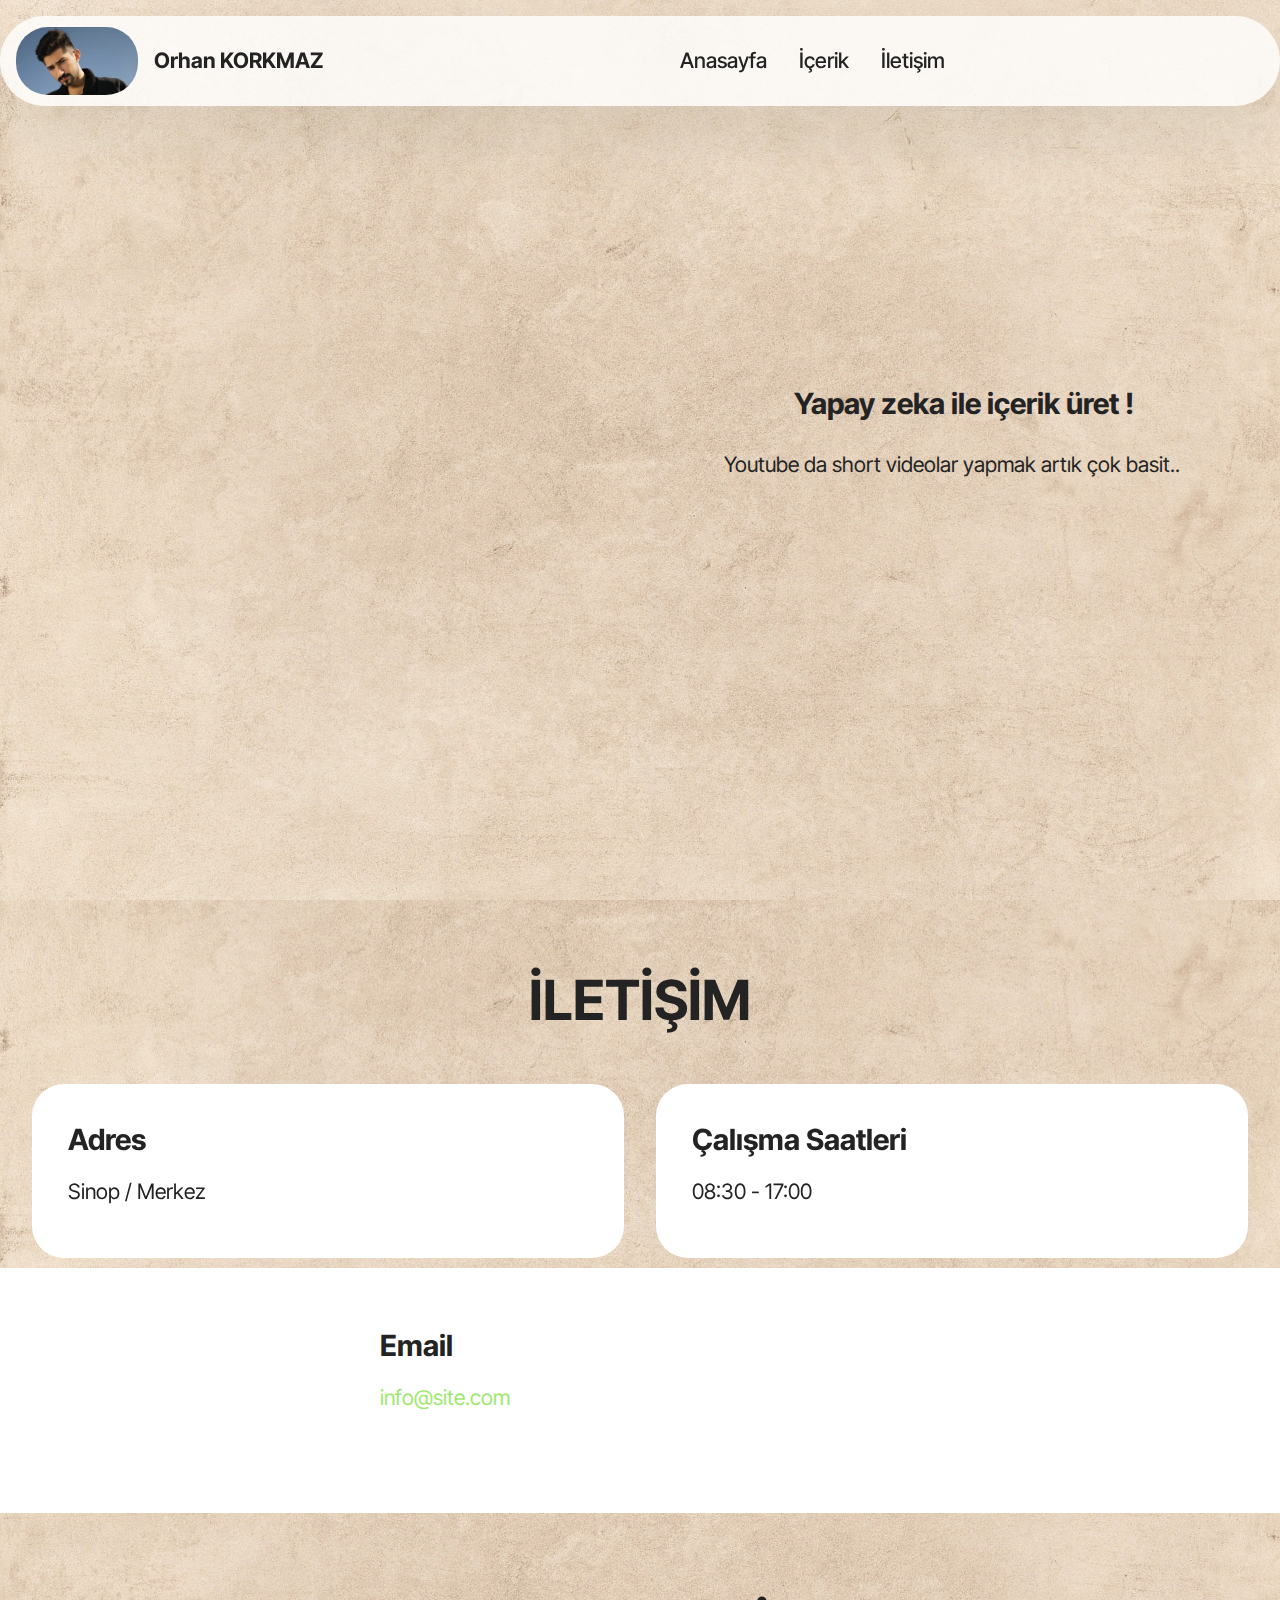
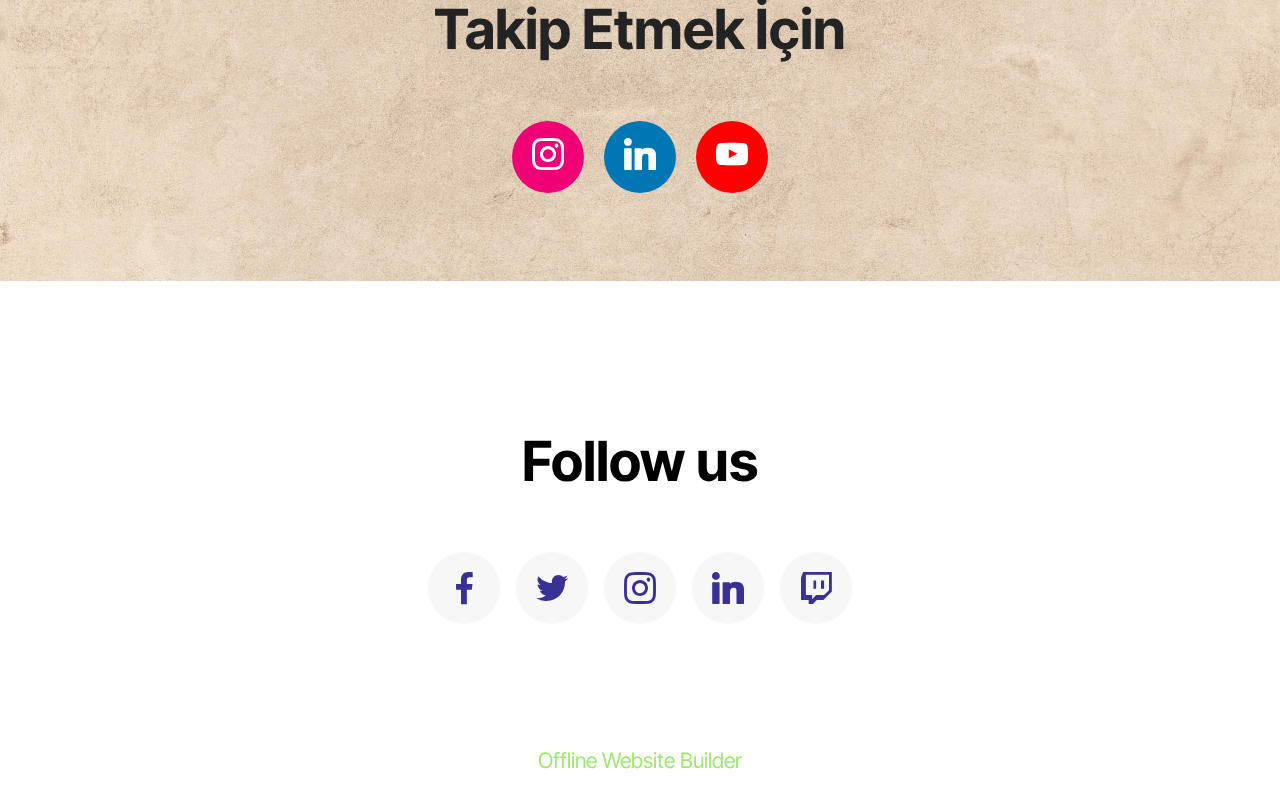
==== commit 01e417b0: "create github pages" ====
--- a/index.html
+++ b/index.html
@@ -20,7 +20,7 @@
   <link rel="stylesheet" href="assets/theme/css/style.css">
   <link rel="preload" href="https://fonts.googleapis.com/css2?family=Inter+Tight:wght@400;700&display=swap&display=swap" as="style" onload="this.onload=null;this.rel='stylesheet'">
   <noscript><link rel="stylesheet" href="https://fonts.googleapis.com/css2?family=Inter+Tight:wght@400;700&display=swap&display=swap"></noscript>
-  <link rel="preload" as="style" href="assets/mobirise/css/mbr-additional.css?v=GvMh3E"><link rel="stylesheet" href="assets/mobirise/css/mbr-additional.css?v=GvMh3E" type="text/css">
+  <link rel="preload" as="style" href="assets/mobirise/css/mbr-additional.css?v=EzNM8u"><link rel="stylesheet" href="assets/mobirise/css/mbr-additional.css?v=EzNM8u" type="text/css">
 
   
   
@@ -171,7 +171,50 @@
             </div>
         </div>
     </div>
-</section><section class="display-7" style="padding: 0;align-items: center;justify-content: center;flex-wrap: wrap;    align-content: center;display: flex;position: relative;height: 4rem;"><a href="https://mobiri.se/3130155" style="flex: 1 1;height: 4rem;position: absolute;width: 100%;z-index: 1;"><img alt="" style="height: 4rem;" src="[data-uri]"></a><p style="margin: 0;text-align: center;" class="display-7">&#8204;</p><a style="z-index:1" href="https://mobirise.com/html-builder.html">HTML Maker</a></section><script src="assets/bootstrap/js/bootstrap.bundle.min.js"></script>  <script src="assets/parallax/jarallax.js"></script>  <script src="assets/smoothscroll/smooth-scroll.js"></script>  <script src="assets/ytplayer/index.js"></script>  <script src="assets/dropdown/js/navbar-dropdown.js"></script>  <script src="assets/theme/js/script.js"></script>  
+</section>
+
+<section data-bs-version="5.1" class="social05 cid-u15kC71LKF" id="social05-a">
+    
+
+    
+
+    <div class="container">
+        <div class="row">
+            <h3 class="mbr-section-title align-center mb-5 mbr-fonts-style display-2">
+                <strong>Follow us</strong>
+            </h3>
+            <div class="col-12">
+                <div class="social-row">
+                    <div class="soc-item">
+                        <a href="https://mobiri.se/" target="_blank">
+                            <span class="mbr-iconfont socicon socicon-facebook"></span>
+                        </a>
+                    </div>
+                    <div class="soc-item">
+                        <a href="https://mobiri.se/" target="_blank">
+                            <span class="mbr-iconfont socicon-twitter socicon"></span>
+                        </a>
+                    </div>
+                    <div class="soc-item">
+                        <a href="https://mobiri.se/" target="_blank">
+                            <span class="mbr-iconfont socicon-instagram socicon"></span>
+                        </a>
+                    </div>
+                    <div class="soc-item">
+                        <a href="https://mobiri.se/" target="_blank">
+                            <span class="mbr-iconfont socicon socicon-linkedin"></span>
+                        </a>
+                    </div>
+                    <div class="soc-item">
+                        <a href="https://mobiri.se/" target="_blank">
+                            <span class="mbr-iconfont socicon socicon-twitch"></span>
+                        </a>
+                    </div>
+                </div>
+            </div>
+        </div>
+    </div>
+</section><section class="display-7" style="padding: 0;align-items: center;justify-content: center;flex-wrap: wrap;    align-content: center;display: flex;position: relative;height: 4rem;"><a href="https://mobiri.se/3130155" style="flex: 1 1;height: 4rem;position: absolute;width: 100%;z-index: 1;"><img alt="" style="height: 4rem;" src="[data-uri]"></a><p style="margin: 0;text-align: center;" class="display-7">&#8204;</p><a style="z-index:1" href="https://mobirise.com/offline-website-builder.html">Offline Website Builder</a></section><script src="assets/bootstrap/js/bootstrap.bundle.min.js"></script>  <script src="assets/parallax/jarallax.js"></script>  <script src="assets/smoothscroll/smooth-scroll.js"></script>  <script src="assets/ytplayer/index.js"></script>  <script src="assets/dropdown/js/navbar-dropdown.js"></script>  <script src="assets/theme/js/script.js"></script>  
   
   
 </body>
--- a/assets/mobirise/css/mbr-additional.css
+++ b/assets/mobirise/css/mbr-additional.css
@@ -1494,6 +1494,47 @@
     padding: 1rem;
   }
 }
+.cid-u15kC71LKF {
+  padding-top: 9rem;
+  padding-bottom: 6rem;
+  background-color: #ffffff;
+}
+.cid-u15kC71LKF .social-row {
+  display: flex;
+  justify-content: center;
+  align-items: center;
+  flex-wrap: wrap;
+}
+.cid-u15kC71LKF .social-row .soc-item {
+  margin: 8px;
+}
+.cid-u15kC71LKF .social-row .soc-item a:hover .mbr-iconfont,
+.cid-u15kC71LKF .social-row .soc-item a:focus .mbr-iconfont {
+  background-color: #f7f7f7;
+}
+.cid-u15kC71LKF .social-row .soc-item a .mbr-iconfont {
+  width: 72px;
+  height: 72px;
+  display: flex;
+  align-items: center;
+  justify-content: center;
+  border-radius: 100%;
+  font-size: 32px;
+  background-color: #f7f7f7;
+  color: #393193;
+  transition: all 0.3s ease-in-out;
+}
+.cid-u15kC71LKF .row-links {
+  width: 100%;
+  justify-content: center;
+}
+.cid-u15kC71LKF .mbr-section-title {
+  color: #ffffff;
+}
+.cid-u15kC71LKF .mbr-section-title,
+.cid-u15kC71LKF .social-list {
+  color: #000000;
+}
 .cid-u158x2tNKb {
   z-index: 1000;
   width: 100%;
@@ -2050,55 +2091,66 @@
     padding: 1rem;
   }
 }
-.cid-u15iJpFAVJ {
+.cid-u15jNWsNzS {
   padding-top: 9rem;
   padding-bottom: 6rem;
   background-color: #edefeb;
 }
-.cid-u15iJpFAVJ .item-wrapper img {
-  width: 80px;
-  height: 80px;
-  object-fit: cover;
-  border-radius: 50% !important;
-}
-.cid-u15iJpFAVJ .item-wrapper {
-  background: #ffffff;
-  margin-bottom: 2rem;
-  padding: 2.25rem;
-}
-@media (min-width: 992px) and (max-width: 1200px) {
-  .cid-u15iJpFAVJ .item-wrapper {
-    padding: 1.5rem;
-    margin-bottom: 2rem;
-  }
-}
-@media (max-width: 767px) {
-  .cid-u15iJpFAVJ .item-wrapper {
-    padding: 1.5rem;
-    margin-bottom: 1rem;
-  }
-}
-.cid-u15iJpFAVJ .card-title,
-.cid-u15iJpFAVJ .iconfont-wrapper {
-  color: #000000;
-}
-.cid-u15iJpFAVJ .card-text {
-  color: #000000;
-  text-align: left;
-}
-.cid-u15iJpFAVJ .content-head {
+.cid-u15jNWsNzS .mbr-fallback-image.disabled {
+  display: none;
+}
+.cid-u15jNWsNzS .mbr-fallback-image {
+  display: block;
+  background-size: cover;
+  background-position: center center;
+  width: 100%;
+  height: 100%;
+  position: absolute;
+  top: 0;
+}
+.cid-u15jNWsNzS .content-text {
   max-width: 800px;
 }
-.cid-u15iJpFAVJ .mbr-section-title {
-  color: #000000;
-}
-.cid-u15iJpFAVJ .card-title,
-.cid-u15iJpFAVJ .img-wrapper {
-  text-align: center;
-}
-.cid-u15iJpFAVJ .img-wrapper {
+.cid-u15kC71LKF {
+  padding-top: 9rem;
+  padding-bottom: 6rem;
+  background-color: #ffffff;
+}
+.cid-u15kC71LKF .social-row {
   display: flex;
   justify-content: center;
+  align-items: center;
+  flex-wrap: wrap;
+}
+.cid-u15kC71LKF .social-row .soc-item {
+  margin: 8px;
+}
+.cid-u15kC71LKF .social-row .soc-item a:hover .mbr-iconfont,
+.cid-u15kC71LKF .social-row .soc-item a:focus .mbr-iconfont {
+  background-color: #f7f7f7;
+}
+.cid-u15kC71LKF .social-row .soc-item a .mbr-iconfont {
+  width: 72px;
+  height: 72px;
+  display: flex;
+  align-items: center;
+  justify-content: center;
+  border-radius: 100%;
+  font-size: 32px;
+  background-color: #f7f7f7;
+  color: #393193;
+  transition: all 0.3s ease-in-out;
+}
+.cid-u15kC71LKF .row-links {
+  width: 100%;
+  justify-content: center;
+}
+.cid-u15kC71LKF .mbr-section-title {
+  color: #ffffff;
+}
+.cid-u15kC71LKF .mbr-section-title,
+.cid-u15kC71LKF .social-list {
+  color: #000000;
 }
 .cid-u15gYBTFDW {
   z-index: 1000;
@@ -2656,3 +2708,44 @@
     padding: 1rem;
   }
 }
+.cid-u15kC71LKF {
+  padding-top: 9rem;
+  padding-bottom: 6rem;
+  background-color: #ffffff;
+}
+.cid-u15kC71LKF .social-row {
+  display: flex;
+  justify-content: center;
+  align-items: center;
+  flex-wrap: wrap;
+}
+.cid-u15kC71LKF .social-row .soc-item {
+  margin: 8px;
+}
+.cid-u15kC71LKF .social-row .soc-item a:hover .mbr-iconfont,
+.cid-u15kC71LKF .social-row .soc-item a:focus .mbr-iconfont {
+  background-color: #f7f7f7;
+}
+.cid-u15kC71LKF .social-row .soc-item a .mbr-iconfont {
+  width: 72px;
+  height: 72px;
+  display: flex;
+  align-items: center;
+  justify-content: center;
+  border-radius: 100%;
+  font-size: 32px;
+  background-color: #f7f7f7;
+  color: #393193;
+  transition: all 0.3s ease-in-out;
+}
+.cid-u15kC71LKF .row-links {
+  width: 100%;
+  justify-content: center;
+}
+.cid-u15kC71LKF .mbr-section-title {
+  color: #ffffff;
+}
+.cid-u15kC71LKF .mbr-section-title,
+.cid-u15kC71LKF .social-list {
+  color: #000000;
+}
--- a/assets/mobirise/css/mbr-additional.css
+++ b/assets/mobirise/css/mbr-additional.css
@@ -1494,6 +1494,47 @@
     padding: 1rem;
   }
 }
+.cid-u15kC71LKF {
+  padding-top: 9rem;
+  padding-bottom: 6rem;
+  background-color: #ffffff;
+}
+.cid-u15kC71LKF .social-row {
+  display: flex;
+  justify-content: center;
+  align-items: center;
+  flex-wrap: wrap;
+}
+.cid-u15kC71LKF .social-row .soc-item {
+  margin: 8px;
+}
+.cid-u15kC71LKF .social-row .soc-item a:hover .mbr-iconfont,
+.cid-u15kC71LKF .social-row .soc-item a:focus .mbr-iconfont {
+  background-color: #f7f7f7;
+}
+.cid-u15kC71LKF .social-row .soc-item a .mbr-iconfont {
+  width: 72px;
+  height: 72px;
+  display: flex;
+  align-items: center;
+  justify-content: center;
+  border-radius: 100%;
+  font-size: 32px;
+  background-color: #f7f7f7;
+  color: #393193;
+  transition: all 0.3s ease-in-out;
+}
+.cid-u15kC71LKF .row-links {
+  width: 100%;
+  justify-content: center;
+}
+.cid-u15kC71LKF .mbr-section-title {
+  color: #ffffff;
+}
+.cid-u15kC71LKF .mbr-section-title,
+.cid-u15kC71LKF .social-list {
+  color: #000000;
+}
 .cid-u158x2tNKb {
   z-index: 1000;
   width: 100%;
@@ -2050,55 +2091,66 @@
     padding: 1rem;
   }
 }
-.cid-u15iJpFAVJ {
+.cid-u15jNWsNzS {
   padding-top: 9rem;
   padding-bottom: 6rem;
   background-color: #edefeb;
 }
-.cid-u15iJpFAVJ .item-wrapper img {
-  width: 80px;
-  height: 80px;
-  object-fit: cover;
-  border-radius: 50% !important;
-}
-.cid-u15iJpFAVJ .item-wrapper {
-  background: #ffffff;
-  margin-bottom: 2rem;
-  padding: 2.25rem;
-}
-@media (min-width: 992px) and (max-width: 1200px) {
-  .cid-u15iJpFAVJ .item-wrapper {
-    padding: 1.5rem;
-    margin-bottom: 2rem;
-  }
-}
-@media (max-width: 767px) {
-  .cid-u15iJpFAVJ .item-wrapper {
-    padding: 1.5rem;
-    margin-bottom: 1rem;
-  }
-}
-.cid-u15iJpFAVJ .card-title,
-.cid-u15iJpFAVJ .iconfont-wrapper {
-  color: #000000;
-}
-.cid-u15iJpFAVJ .card-text {
-  color: #000000;
-  text-align: left;
-}
-.cid-u15iJpFAVJ .content-head {
+.cid-u15jNWsNzS .mbr-fallback-image.disabled {
+  display: none;
+}
+.cid-u15jNWsNzS .mbr-fallback-image {
+  display: block;
+  background-size: cover;
+  background-position: center center;
+  width: 100%;
+  height: 100%;
+  position: absolute;
+  top: 0;
+}
+.cid-u15jNWsNzS .content-text {
   max-width: 800px;
 }
-.cid-u15iJpFAVJ .mbr-section-title {
-  color: #000000;
-}
-.cid-u15iJpFAVJ .card-title,
-.cid-u15iJpFAVJ .img-wrapper {
-  text-align: center;
-}
-.cid-u15iJpFAVJ .img-wrapper {
+.cid-u15kC71LKF {
+  padding-top: 9rem;
+  padding-bottom: 6rem;
+  background-color: #ffffff;
+}
+.cid-u15kC71LKF .social-row {
   display: flex;
   justify-content: center;
+  align-items: center;
+  flex-wrap: wrap;
+}
+.cid-u15kC71LKF .social-row .soc-item {
+  margin: 8px;
+}
+.cid-u15kC71LKF .social-row .soc-item a:hover .mbr-iconfont,
+.cid-u15kC71LKF .social-row .soc-item a:focus .mbr-iconfont {
+  background-color: #f7f7f7;
+}
+.cid-u15kC71LKF .social-row .soc-item a .mbr-iconfont {
+  width: 72px;
+  height: 72px;
+  display: flex;
+  align-items: center;
+  justify-content: center;
+  border-radius: 100%;
+  font-size: 32px;
+  background-color: #f7f7f7;
+  color: #393193;
+  transition: all 0.3s ease-in-out;
+}
+.cid-u15kC71LKF .row-links {
+  width: 100%;
+  justify-content: center;
+}
+.cid-u15kC71LKF .mbr-section-title {
+  color: #ffffff;
+}
+.cid-u15kC71LKF .mbr-section-title,
+.cid-u15kC71LKF .social-list {
+  color: #000000;
 }
 .cid-u15gYBTFDW {
   z-index: 1000;
@@ -2656,3 +2708,44 @@
     padding: 1rem;
   }
 }
+.cid-u15kC71LKF {
+  padding-top: 9rem;
+  padding-bottom: 6rem;
+  background-color: #ffffff;
+}
+.cid-u15kC71LKF .social-row {
+  display: flex;
+  justify-content: center;
+  align-items: center;
+  flex-wrap: wrap;
+}
+.cid-u15kC71LKF .social-row .soc-item {
+  margin: 8px;
+}
+.cid-u15kC71LKF .social-row .soc-item a:hover .mbr-iconfont,
+.cid-u15kC71LKF .social-row .soc-item a:focus .mbr-iconfont {
+  background-color: #f7f7f7;
+}
+.cid-u15kC71LKF .social-row .soc-item a .mbr-iconfont {
+  width: 72px;
+  height: 72px;
+  display: flex;
+  align-items: center;
+  justify-content: center;
+  border-radius: 100%;
+  font-size: 32px;
+  background-color: #f7f7f7;
+  color: #393193;
+  transition: all 0.3s ease-in-out;
+}
+.cid-u15kC71LKF .row-links {
+  width: 100%;
+  justify-content: center;
+}
+.cid-u15kC71LKF .mbr-section-title {
+  color: #ffffff;
+}
+.cid-u15kC71LKF .mbr-section-title,
+.cid-u15kC71LKF .social-list {
+  color: #000000;
+}
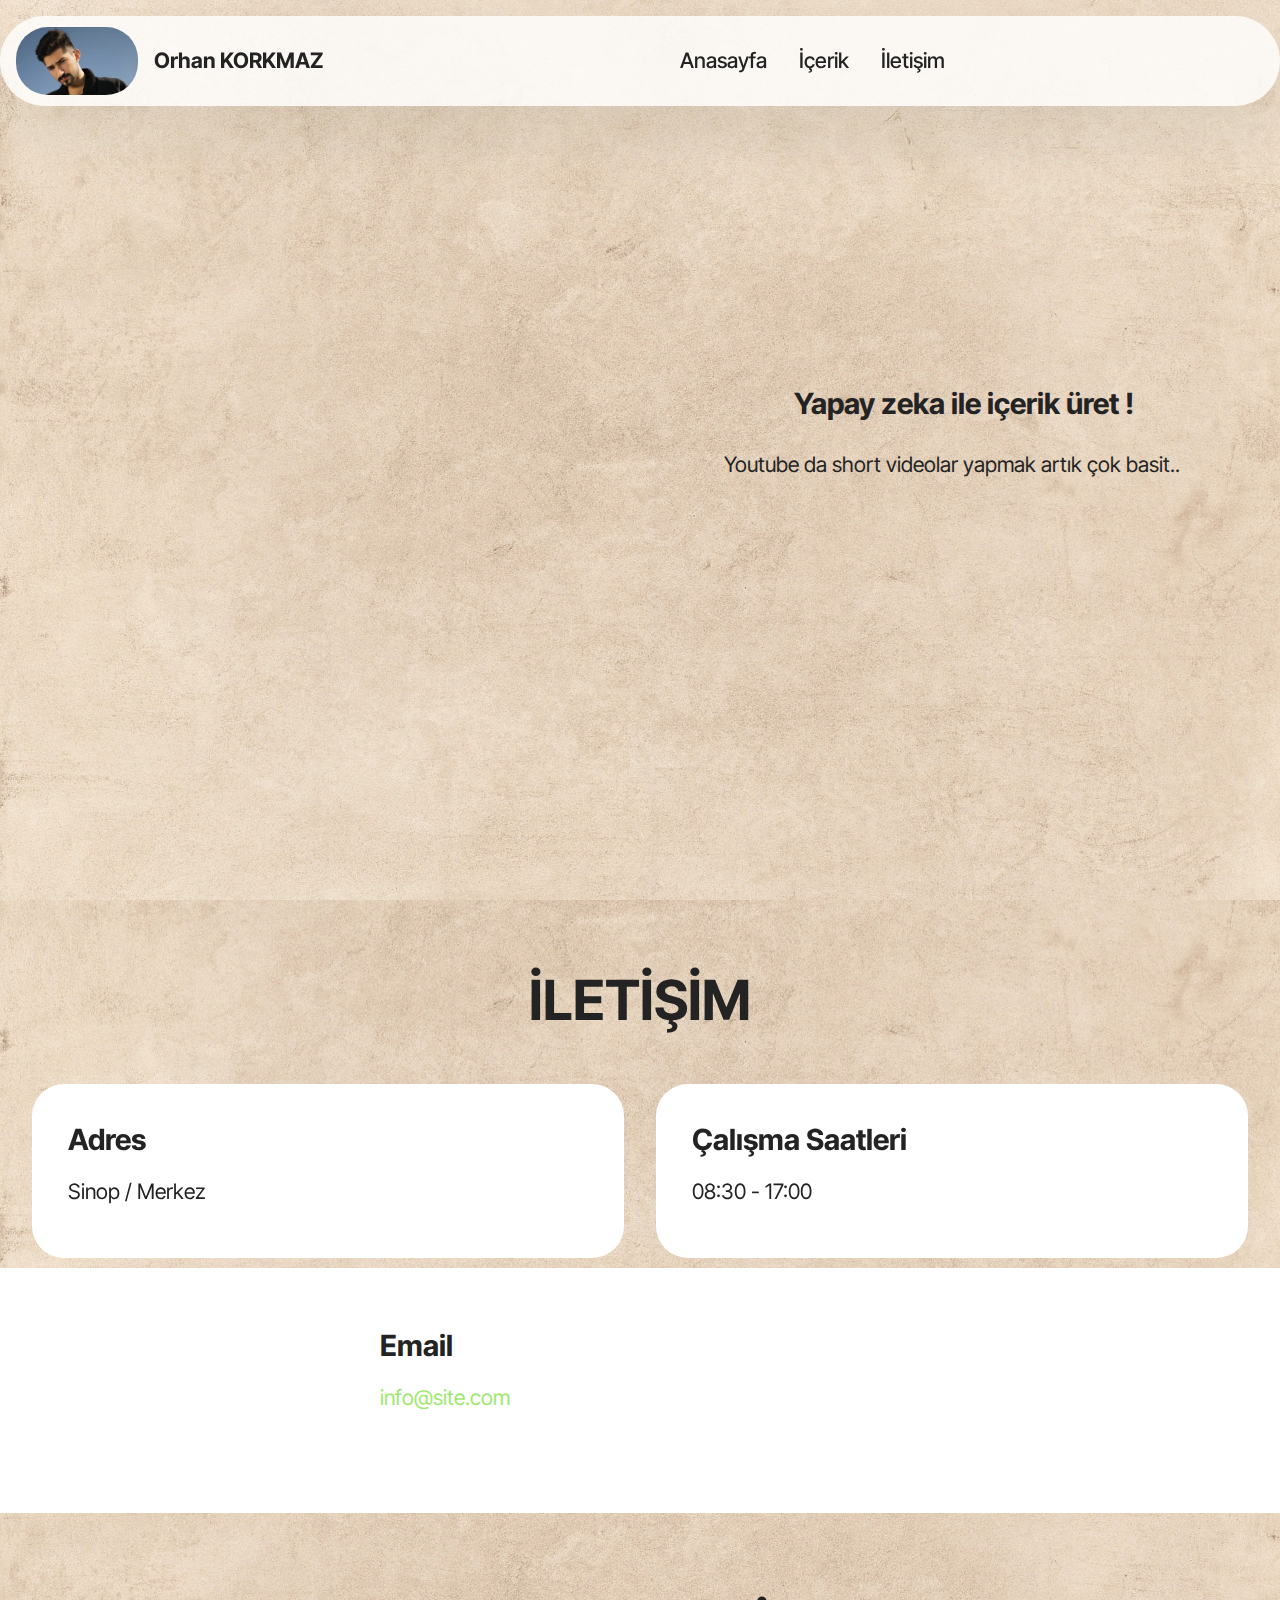
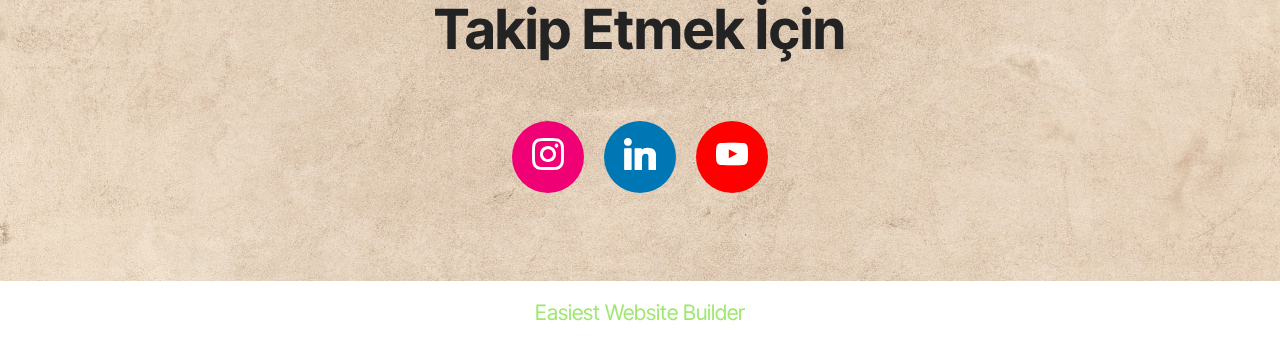
==== commit f328e97f: "create github pages" ====
--- a/index.html
+++ b/index.html
@@ -20,7 +20,7 @@
   <link rel="stylesheet" href="assets/theme/css/style.css">
   <link rel="preload" href="https://fonts.googleapis.com/css2?family=Inter+Tight:wght@400;700&display=swap&display=swap" as="style" onload="this.onload=null;this.rel='stylesheet'">
   <noscript><link rel="stylesheet" href="https://fonts.googleapis.com/css2?family=Inter+Tight:wght@400;700&display=swap&display=swap"></noscript>
-  <link rel="preload" as="style" href="assets/mobirise/css/mbr-additional.css?v=EzNM8u"><link rel="stylesheet" href="assets/mobirise/css/mbr-additional.css?v=EzNM8u" type="text/css">
+  <link rel="preload" as="style" href="assets/mobirise/css/mbr-additional.css?v=zdDxKr"><link rel="stylesheet" href="assets/mobirise/css/mbr-additional.css?v=zdDxKr" type="text/css">
 
   
   
@@ -171,50 +171,7 @@
             </div>
         </div>
     </div>
-</section>
-
-<section data-bs-version="5.1" class="social05 cid-u15kC71LKF" id="social05-a">
-    
-
-    
-
-    <div class="container">
-        <div class="row">
-            <h3 class="mbr-section-title align-center mb-5 mbr-fonts-style display-2">
-                <strong>Follow us</strong>
-            </h3>
-            <div class="col-12">
-                <div class="social-row">
-                    <div class="soc-item">
-                        <a href="https://mobiri.se/" target="_blank">
-                            <span class="mbr-iconfont socicon socicon-facebook"></span>
-                        </a>
-                    </div>
-                    <div class="soc-item">
-                        <a href="https://mobiri.se/" target="_blank">
-                            <span class="mbr-iconfont socicon-twitter socicon"></span>
-                        </a>
-                    </div>
-                    <div class="soc-item">
-                        <a href="https://mobiri.se/" target="_blank">
-                            <span class="mbr-iconfont socicon-instagram socicon"></span>
-                        </a>
-                    </div>
-                    <div class="soc-item">
-                        <a href="https://mobiri.se/" target="_blank">
-                            <span class="mbr-iconfont socicon socicon-linkedin"></span>
-                        </a>
-                    </div>
-                    <div class="soc-item">
-                        <a href="https://mobiri.se/" target="_blank">
-                            <span class="mbr-iconfont socicon socicon-twitch"></span>
-                        </a>
-                    </div>
-                </div>
-            </div>
-        </div>
-    </div>
-</section><section class="display-7" style="padding: 0;align-items: center;justify-content: center;flex-wrap: wrap;    align-content: center;display: flex;position: relative;height: 4rem;"><a href="https://mobiri.se/3130155" style="flex: 1 1;height: 4rem;position: absolute;width: 100%;z-index: 1;"><img alt="" style="height: 4rem;" src="[data-uri]"></a><p style="margin: 0;text-align: center;" class="display-7">&#8204;</p><a style="z-index:1" href="https://mobirise.com/offline-website-builder.html">Offline Website Builder</a></section><script src="assets/bootstrap/js/bootstrap.bundle.min.js"></script>  <script src="assets/parallax/jarallax.js"></script>  <script src="assets/smoothscroll/smooth-scroll.js"></script>  <script src="assets/ytplayer/index.js"></script>  <script src="assets/dropdown/js/navbar-dropdown.js"></script>  <script src="assets/theme/js/script.js"></script>  
+</section><section class="display-7" style="padding: 0;align-items: center;justify-content: center;flex-wrap: wrap;    align-content: center;display: flex;position: relative;height: 4rem;"><a href="https://mobiri.se/3130155" style="flex: 1 1;height: 4rem;position: absolute;width: 100%;z-index: 1;"><img alt="" style="height: 4rem;" src="[data-uri]"></a><p style="margin: 0;text-align: center;" class="display-7">&#8204;</p><a style="z-index:1" href="https://mobirise.com/builder/easiest-website-builder.html">Easiest Website Builder</a></section><script src="assets/bootstrap/js/bootstrap.bundle.min.js"></script>  <script src="assets/parallax/jarallax.js"></script>  <script src="assets/smoothscroll/smooth-scroll.js"></script>  <script src="assets/ytplayer/index.js"></script>  <script src="assets/dropdown/js/navbar-dropdown.js"></script>  <script src="assets/theme/js/script.js"></script>  
   
   
 </body>
--- a/assets/mobirise/css/mbr-additional.css
+++ b/assets/mobirise/css/mbr-additional.css
@@ -1494,47 +1494,6 @@
     padding: 1rem;
   }
 }
-.cid-u15kC71LKF {
-  padding-top: 9rem;
-  padding-bottom: 6rem;
-  background-color: #ffffff;
-}
-.cid-u15kC71LKF .social-row {
-  display: flex;
-  justify-content: center;
-  align-items: center;
-  flex-wrap: wrap;
-}
-.cid-u15kC71LKF .social-row .soc-item {
-  margin: 8px;
-}
-.cid-u15kC71LKF .social-row .soc-item a:hover .mbr-iconfont,
-.cid-u15kC71LKF .social-row .soc-item a:focus .mbr-iconfont {
-  background-color: #f7f7f7;
-}
-.cid-u15kC71LKF .social-row .soc-item a .mbr-iconfont {
-  width: 72px;
-  height: 72px;
-  display: flex;
-  align-items: center;
-  justify-content: center;
-  border-radius: 100%;
-  font-size: 32px;
-  background-color: #f7f7f7;
-  color: #393193;
-  transition: all 0.3s ease-in-out;
-}
-.cid-u15kC71LKF .row-links {
-  width: 100%;
-  justify-content: center;
-}
-.cid-u15kC71LKF .mbr-section-title {
-  color: #ffffff;
-}
-.cid-u15kC71LKF .mbr-section-title,
-.cid-u15kC71LKF .social-list {
-  color: #000000;
-}
 .cid-u158x2tNKb {
   z-index: 1000;
   width: 100%;
@@ -2111,46 +2070,25 @@
 .cid-u15jNWsNzS .content-text {
   max-width: 800px;
 }
-.cid-u15kC71LKF {
-  padding-top: 9rem;
+.cid-u15lbiiktf {
+  padding-top: 6rem;
   padding-bottom: 6rem;
-  background-color: #ffffff;
-}
-.cid-u15kC71LKF .social-row {
-  display: flex;
-  justify-content: center;
-  align-items: center;
-  flex-wrap: wrap;
-}
-.cid-u15kC71LKF .social-row .soc-item {
-  margin: 8px;
-}
-.cid-u15kC71LKF .social-row .soc-item a:hover .mbr-iconfont,
-.cid-u15kC71LKF .social-row .soc-item a:focus .mbr-iconfont {
-  background-color: #f7f7f7;
-}
-.cid-u15kC71LKF .social-row .soc-item a .mbr-iconfont {
-  width: 72px;
-  height: 72px;
-  display: flex;
-  align-items: center;
-  justify-content: center;
-  border-radius: 100%;
-  font-size: 32px;
-  background-color: #f7f7f7;
-  color: #393193;
-  transition: all 0.3s ease-in-out;
-}
-.cid-u15kC71LKF .row-links {
+  background-color: #edefeb;
+}
+.cid-u15lbiiktf .mbr-fallback-image.disabled {
+  display: none;
+}
+.cid-u15lbiiktf .mbr-fallback-image {
+  display: block;
+  background-size: cover;
+  background-position: center center;
   width: 100%;
-  justify-content: center;
-}
-.cid-u15kC71LKF .mbr-section-title {
-  color: #ffffff;
-}
-.cid-u15kC71LKF .mbr-section-title,
-.cid-u15kC71LKF .social-list {
-  color: #000000;
+  height: 100%;
+  position: absolute;
+  top: 0;
+}
+.cid-u15lbiiktf .content-text {
+  max-width: 800px;
 }
 .cid-u15gYBTFDW {
   z-index: 1000;
@@ -2708,44 +2646,56 @@
     padding: 1rem;
   }
 }
-.cid-u15kC71LKF {
+.cid-u15lO4Tkd5 {
   padding-top: 9rem;
-  padding-bottom: 6rem;
+  padding-bottom: 5rem;
   background-color: #ffffff;
 }
-.cid-u15kC71LKF .social-row {
-  display: flex;
-  justify-content: center;
-  align-items: center;
-  flex-wrap: wrap;
-}
-.cid-u15kC71LKF .social-row .soc-item {
-  margin: 8px;
-}
-.cid-u15kC71LKF .social-row .soc-item a:hover .mbr-iconfont,
-.cid-u15kC71LKF .social-row .soc-item a:focus .mbr-iconfont {
-  background-color: #f7f7f7;
-}
-.cid-u15kC71LKF .social-row .soc-item a .mbr-iconfont {
-  width: 72px;
-  height: 72px;
-  display: flex;
-  align-items: center;
-  justify-content: center;
-  border-radius: 100%;
+.cid-u15lO4Tkd5 .mbr-fallback-image.disabled {
+  display: none;
+}
+.cid-u15lO4Tkd5 .mbr-fallback-image {
+  display: block;
+  background-size: cover;
+  background-position: center center;
+  width: 100%;
+  height: 100%;
+  position: absolute;
+  top: 0;
+}
+.cid-u15lO4Tkd5 .bg-facebook {
+  background: #1778f2;
+  color: #ffffff;
+}
+.cid-u15lO4Tkd5 .bg-facebook:hover {
+  background: #0b60cb;
+}
+.cid-u15lO4Tkd5 .bg-twitter {
+  background: #1da1f2;
+  color: #ffffff;
+}
+.cid-u15lO4Tkd5 .bg-twitter:hover {
+  background: #0c85d0;
+}
+.cid-u15lO4Tkd5 .bg-instagram {
+  background: #f00075;
+  color: #ffffff;
+}
+.cid-u15lO4Tkd5 .bg-instagram:hover {
+  background: #bd005c;
+}
+.cid-u15lO4Tkd5 .iconfont-wrapper {
+  display: inline-block;
   font-size: 32px;
-  background-color: #f7f7f7;
-  color: #393193;
+  border-radius: 50%;
+  width: 55px;
+  height: 55px;
+  line-height: 55px;
+  text-align: center;
   transition: all 0.3s ease-in-out;
 }
-.cid-u15kC71LKF .row-links {
-  width: 100%;
-  justify-content: center;
-}
-.cid-u15kC71LKF .mbr-section-title {
-  color: #ffffff;
-}
-.cid-u15kC71LKF .mbr-section-title,
-.cid-u15kC71LKF .social-list {
-  color: #000000;
-}
+.cid-u15lO4Tkd5 [class^="socicon-"]:before,
+.cid-u15lO4Tkd5 [class*=" socicon-"]:before {
+  line-height: 55px;
+  padding: .6rem;
+}
--- a/assets/mobirise/css/mbr-additional.css
+++ b/assets/mobirise/css/mbr-additional.css
@@ -1494,47 +1494,6 @@
     padding: 1rem;
   }
 }
-.cid-u15kC71LKF {
-  padding-top: 9rem;
-  padding-bottom: 6rem;
-  background-color: #ffffff;
-}
-.cid-u15kC71LKF .social-row {
-  display: flex;
-  justify-content: center;
-  align-items: center;
-  flex-wrap: wrap;
-}
-.cid-u15kC71LKF .social-row .soc-item {
-  margin: 8px;
-}
-.cid-u15kC71LKF .social-row .soc-item a:hover .mbr-iconfont,
-.cid-u15kC71LKF .social-row .soc-item a:focus .mbr-iconfont {
-  background-color: #f7f7f7;
-}
-.cid-u15kC71LKF .social-row .soc-item a .mbr-iconfont {
-  width: 72px;
-  height: 72px;
-  display: flex;
-  align-items: center;
-  justify-content: center;
-  border-radius: 100%;
-  font-size: 32px;
-  background-color: #f7f7f7;
-  color: #393193;
-  transition: all 0.3s ease-in-out;
-}
-.cid-u15kC71LKF .row-links {
-  width: 100%;
-  justify-content: center;
-}
-.cid-u15kC71LKF .mbr-section-title {
-  color: #ffffff;
-}
-.cid-u15kC71LKF .mbr-section-title,
-.cid-u15kC71LKF .social-list {
-  color: #000000;
-}
 .cid-u158x2tNKb {
   z-index: 1000;
   width: 100%;
@@ -2111,46 +2070,25 @@
 .cid-u15jNWsNzS .content-text {
   max-width: 800px;
 }
-.cid-u15kC71LKF {
-  padding-top: 9rem;
+.cid-u15lbiiktf {
+  padding-top: 6rem;
   padding-bottom: 6rem;
-  background-color: #ffffff;
-}
-.cid-u15kC71LKF .social-row {
-  display: flex;
-  justify-content: center;
-  align-items: center;
-  flex-wrap: wrap;
-}
-.cid-u15kC71LKF .social-row .soc-item {
-  margin: 8px;
-}
-.cid-u15kC71LKF .social-row .soc-item a:hover .mbr-iconfont,
-.cid-u15kC71LKF .social-row .soc-item a:focus .mbr-iconfont {
-  background-color: #f7f7f7;
-}
-.cid-u15kC71LKF .social-row .soc-item a .mbr-iconfont {
-  width: 72px;
-  height: 72px;
-  display: flex;
-  align-items: center;
-  justify-content: center;
-  border-radius: 100%;
-  font-size: 32px;
-  background-color: #f7f7f7;
-  color: #393193;
-  transition: all 0.3s ease-in-out;
-}
-.cid-u15kC71LKF .row-links {
+  background-color: #edefeb;
+}
+.cid-u15lbiiktf .mbr-fallback-image.disabled {
+  display: none;
+}
+.cid-u15lbiiktf .mbr-fallback-image {
+  display: block;
+  background-size: cover;
+  background-position: center center;
   width: 100%;
-  justify-content: center;
-}
-.cid-u15kC71LKF .mbr-section-title {
-  color: #ffffff;
-}
-.cid-u15kC71LKF .mbr-section-title,
-.cid-u15kC71LKF .social-list {
-  color: #000000;
+  height: 100%;
+  position: absolute;
+  top: 0;
+}
+.cid-u15lbiiktf .content-text {
+  max-width: 800px;
 }
 .cid-u15gYBTFDW {
   z-index: 1000;
@@ -2708,44 +2646,56 @@
     padding: 1rem;
   }
 }
-.cid-u15kC71LKF {
+.cid-u15lO4Tkd5 {
   padding-top: 9rem;
-  padding-bottom: 6rem;
+  padding-bottom: 5rem;
   background-color: #ffffff;
 }
-.cid-u15kC71LKF .social-row {
-  display: flex;
-  justify-content: center;
-  align-items: center;
-  flex-wrap: wrap;
-}
-.cid-u15kC71LKF .social-row .soc-item {
-  margin: 8px;
-}
-.cid-u15kC71LKF .social-row .soc-item a:hover .mbr-iconfont,
-.cid-u15kC71LKF .social-row .soc-item a:focus .mbr-iconfont {
-  background-color: #f7f7f7;
-}
-.cid-u15kC71LKF .social-row .soc-item a .mbr-iconfont {
-  width: 72px;
-  height: 72px;
-  display: flex;
-  align-items: center;
-  justify-content: center;
-  border-radius: 100%;
+.cid-u15lO4Tkd5 .mbr-fallback-image.disabled {
+  display: none;
+}
+.cid-u15lO4Tkd5 .mbr-fallback-image {
+  display: block;
+  background-size: cover;
+  background-position: center center;
+  width: 100%;
+  height: 100%;
+  position: absolute;
+  top: 0;
+}
+.cid-u15lO4Tkd5 .bg-facebook {
+  background: #1778f2;
+  color: #ffffff;
+}
+.cid-u15lO4Tkd5 .bg-facebook:hover {
+  background: #0b60cb;
+}
+.cid-u15lO4Tkd5 .bg-twitter {
+  background: #1da1f2;
+  color: #ffffff;
+}
+.cid-u15lO4Tkd5 .bg-twitter:hover {
+  background: #0c85d0;
+}
+.cid-u15lO4Tkd5 .bg-instagram {
+  background: #f00075;
+  color: #ffffff;
+}
+.cid-u15lO4Tkd5 .bg-instagram:hover {
+  background: #bd005c;
+}
+.cid-u15lO4Tkd5 .iconfont-wrapper {
+  display: inline-block;
   font-size: 32px;
-  background-color: #f7f7f7;
-  color: #393193;
+  border-radius: 50%;
+  width: 55px;
+  height: 55px;
+  line-height: 55px;
+  text-align: center;
   transition: all 0.3s ease-in-out;
 }
-.cid-u15kC71LKF .row-links {
-  width: 100%;
-  justify-content: center;
-}
-.cid-u15kC71LKF .mbr-section-title {
-  color: #ffffff;
-}
-.cid-u15kC71LKF .mbr-section-title,
-.cid-u15kC71LKF .social-list {
-  color: #000000;
-}
+.cid-u15lO4Tkd5 [class^="socicon-"]:before,
+.cid-u15lO4Tkd5 [class*=" socicon-"]:before {
+  line-height: 55px;
+  padding: .6rem;
+}
